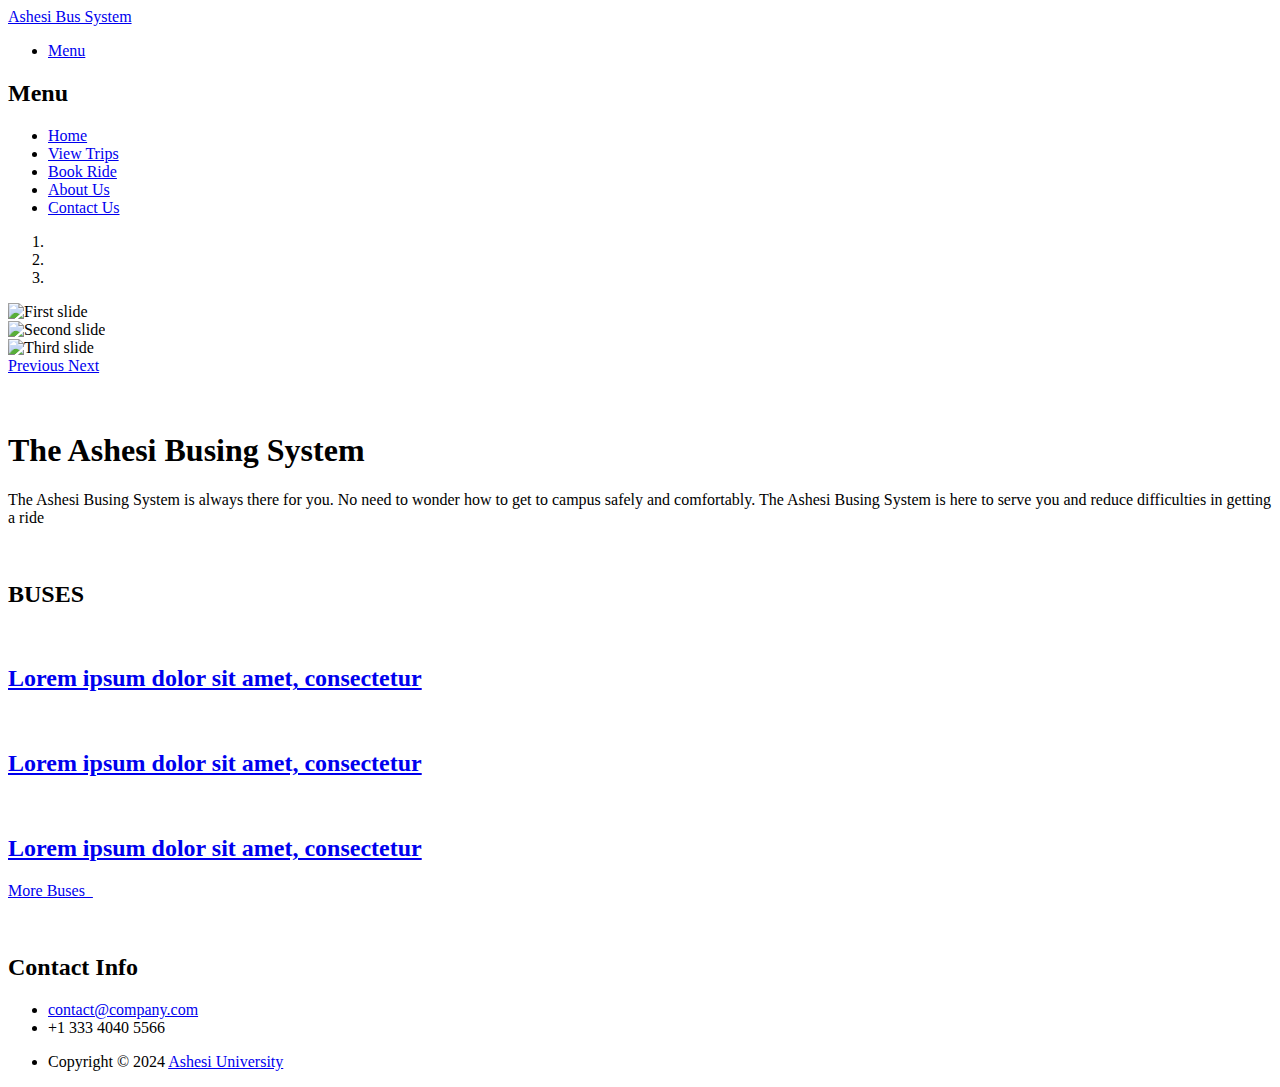
==== index.html @ 3b4fcfeb "" ====
<!DOCTYPE HTML>
<html>
	<head>
		<title>Bus Management</title>
		<meta charset="utf-8"/>
		<meta name="viewport" content="width=device-width, initial-scale=1, user-scalable=no" />
		<link rel="stylesheet" href="assets/bootstrap/css/bootstrap.min.css" />
		<link rel="stylesheet" href="assets/css/main.css" />
		<noscript><link rel="stylesheet" href="assets/css/noscript.css" /></noscript>
	</head>
	<body class="is-preload">
		<!-- Wrapper -->
			<div id="wrapper">

				<!-- Header -->
					<header id="header">
						<div class="inner">

							<!-- Logo -->
								<a href="index.html" class="logo">
									<span class="fa fa-bus"></span> <span class="title">Ashesi Bus System</span>
								</a>

							<!-- Nav -->
								<nav>
									<ul>
										<li><a href="#menu">Menu</a></li>
									</ul>
                                </nav>
						</div>
					</header>

				<!-- Menu -->
					<nav id="menu">
						<h2>Menu</h2>
						<ul>
							<li><a href="index.html" class="active">Home</a></li>
							<li><a href="products.html">View Trips</a></li>
							<li><a href="checkout.html">Book Ride</a></li>
                            <li><a href="about.html">About Us</a></li>
							<li><a href="contact.html">Contact Us</a></li>
						</ul>
					</nav>

				<!-- Main -->
					<div id="main">
						<div id="carouselExampleIndicators" class="carousel slide" data-ride="carousel">
						  <ol class="carousel-indicators">
						    <li data-target="#carouselExampleIndicators" data-slide-to="0" class="active"></li>
						    <li data-target="#carouselExampleIndicators" data-slide-to="1"></li>
						    <li data-target="#carouselExampleIndicators" data-slide-to="2"></li>
						  </ol>
						  <div class="carousel-inner">
						    <div class="carousel-item active">
						      <img class="d-block w-100" src="images/slider-image-1-1920x700.jpg" alt="First slide">
						    </div>
						    <div class="carousel-item">
						      <img class="d-block w-100" src="images/slider-image-2-1920x700.jpg" alt="Second slide">
						    </div>
						    <div class="carousel-item">
						      <img class="d-block w-100" src="images/slider-image-3-1920x700.jpg" alt="Third slide">
						    </div>
						  </div>
						  <a class="carousel-control-prev" href="#carouselExampleIndicators" role="button" data-slide="prev">
						    <span class="carousel-control-prev-icon" aria-hidden="true"></span>
						    <span class="sr-only">Previous</span>
						  </a>
						  <a class="carousel-control-next" href="#carouselExampleIndicators" role="button" data-slide="next">
						    <span class="carousel-control-next-icon" aria-hidden="true"></span>
						    <span class="sr-only">Next</span>
						  </a>
						</div>

						<br>
						<br>

						<div class="inner">
							<!-- About Us -->
							<header id="inner">
								<h1> The Ashesi Busing System</h1>
                                <p>
                                    The Ashesi Busing System is always there for you. No need to wonder how to get to campus safely and comfortably. The Ashesi Busing System is here to serve you and reduce difficulties in getting a ride
                                </p>
							</header>

							<br>

							<h2 class="h2">BUSES</h2>

							<!-- Products -->
							<section class="tiles">
								<article class="style1">
									<span class="image">
										<img src="images/product-1-720x480.jpg" alt="" />
									</span>
									<a href="bus-details.html">
										<h2>Lorem ipsum dolor sit amet, consectetur</h2>
									</a>
								</article>

								<article class="style2">
									<span class="image">
										<img src="images/product-2-720x480.jpg" alt="" />
									</span>
									<a href="bus-details.html">
										<h2>Lorem ipsum dolor sit amet, consectetur</h2>
									</a>
								</article>

                                <article class="style3">
									<span class="image">
										<img src="images/product-2-720x480.jpg" alt="" />
									</span>
									<a href="bus-details.html">
										<h2>Lorem ipsum dolor sit amet, consectetur</h2>
									</a>
								</article>
							</section>

							<p class="text-center"><a href="products.html">More Buses &nbsp;<i class="fa fa-long-arrow-right"></i></a></p>
							<br>


				<!-- Footer -->
					<footer id="footer">
						<div class="inner">
							<section>
								<h2>Contact Info</h2>
								<ul class="alt">
									<li><span class="fa fa-envelope-o"></span> <a href="#">contact@company.com</a></li>
									<li><span class="fa fa-phone"></span> +1 333 4040 5566 </li>
								</ul>
							</section>

							<ul class="copyright">
								<li>Copyright © 2024 <a href="https://ashesi.edu.gh/" target="_blank"> Ashesi University</a></li>	
							</ul>
						</div>
					</footer>
			</div>

		<!-- Scripts -->
			<script src="assets/js/jquery.min.js"></script>
			<script src="assets/bootstrap/js/bootstrap.bundle.min.js"></script>
			<script src="assets/js/jquery.scrolly.min.js"></script>
			<script src="assets/js/jquery.scrollex.min.js"></script>
			<script src="assets/js/main.js"></script>

	</body>
</html>
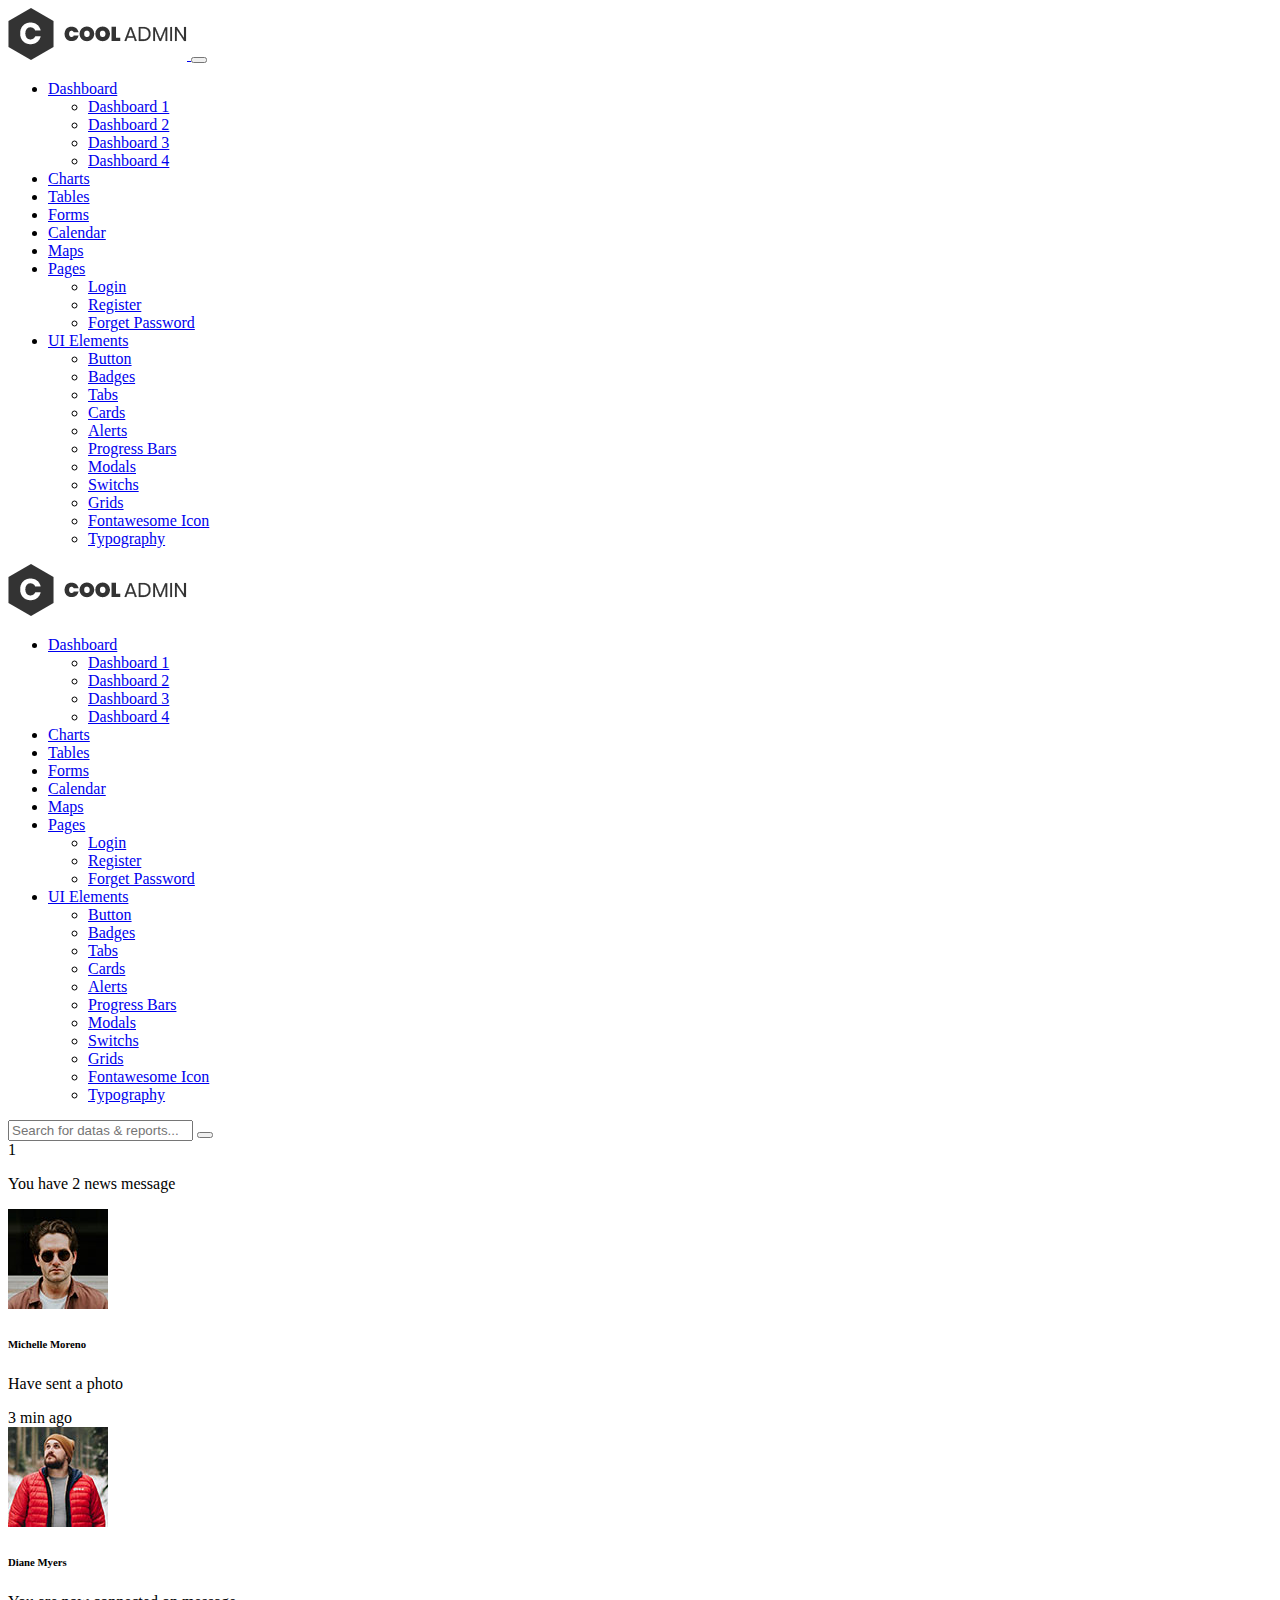
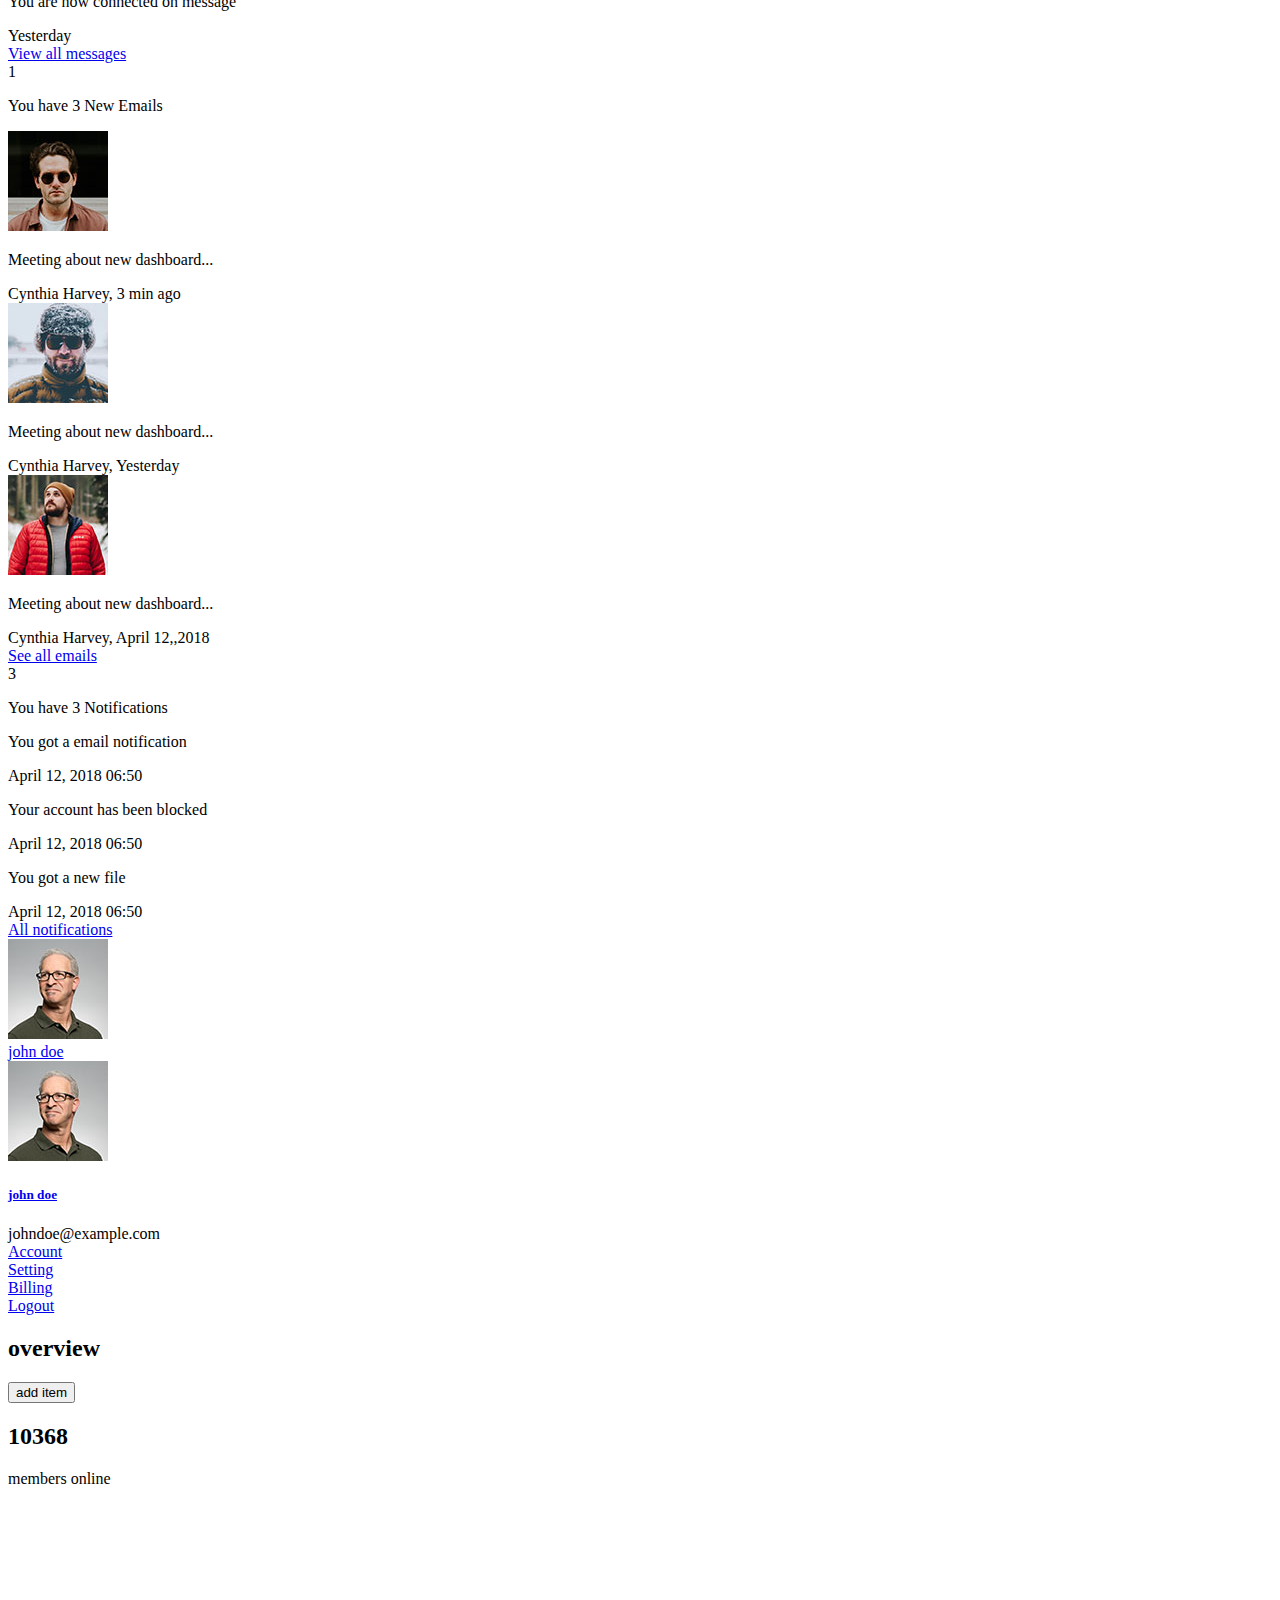
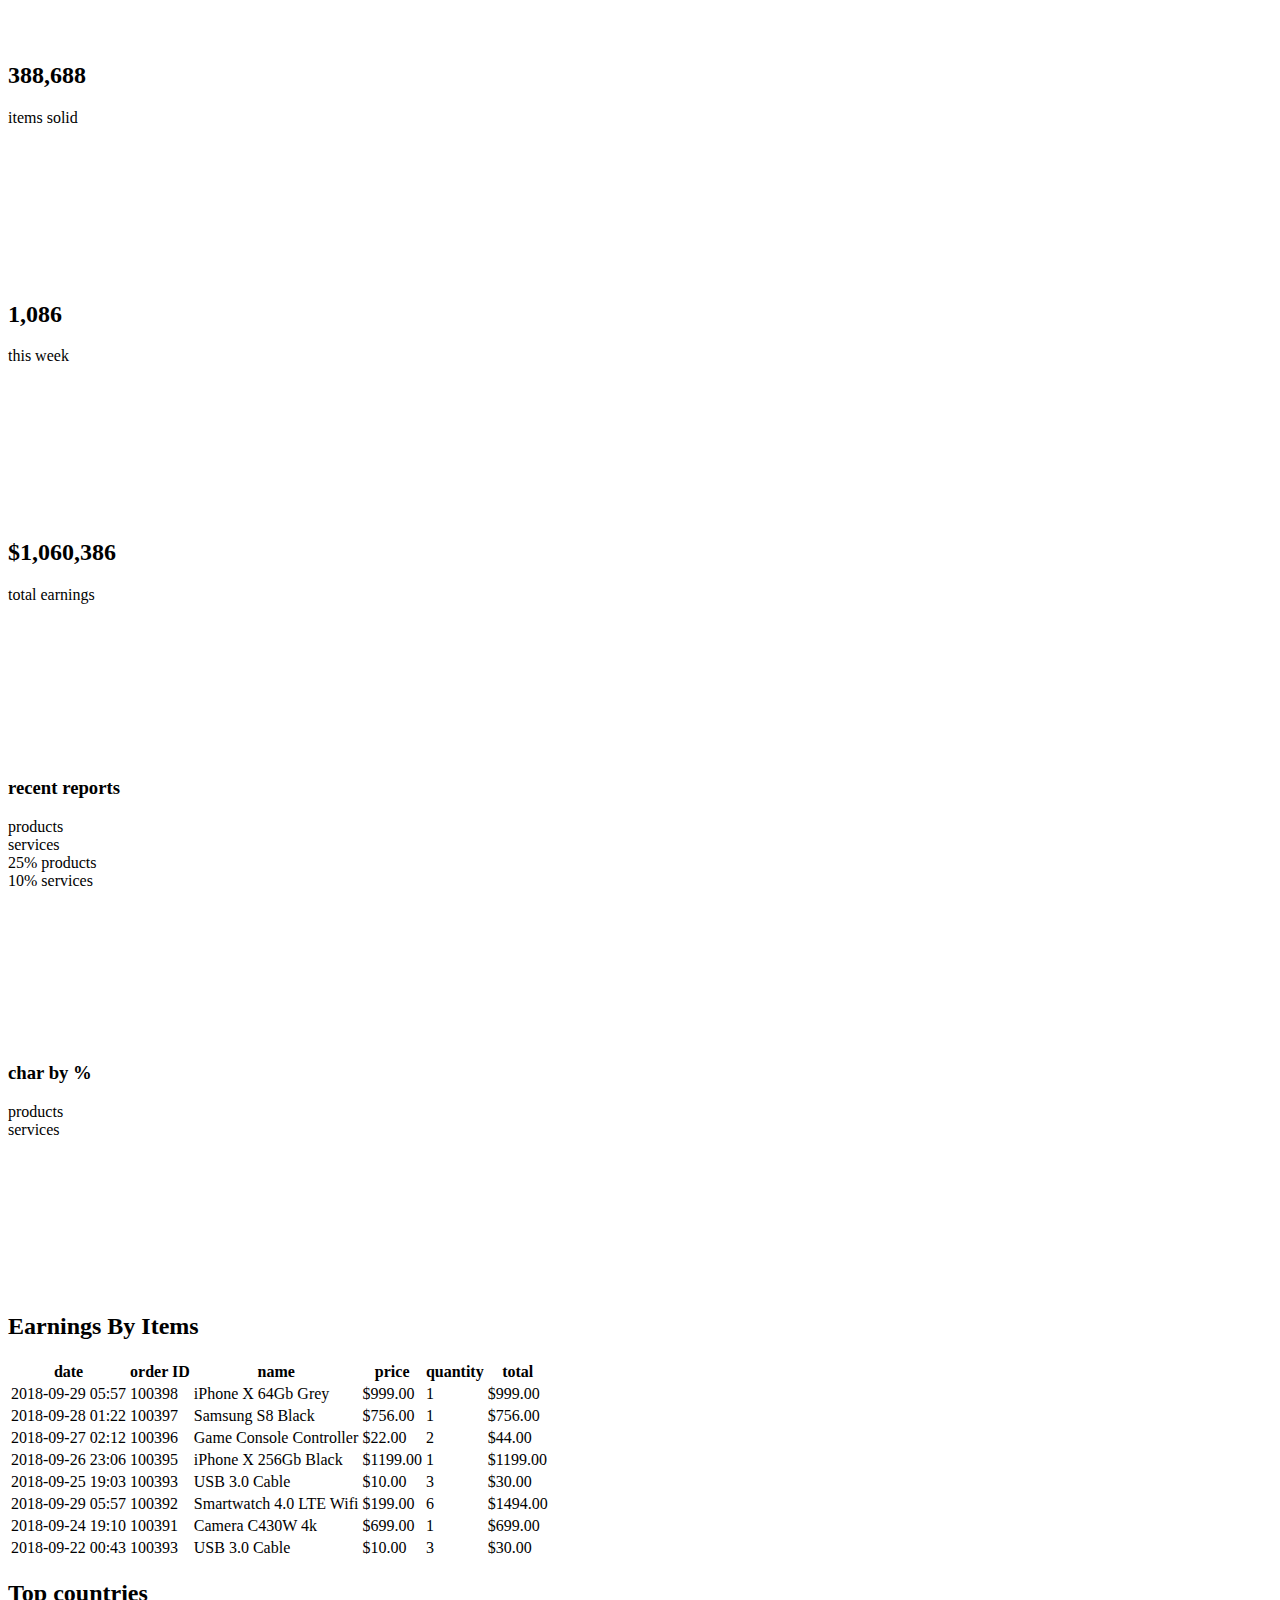
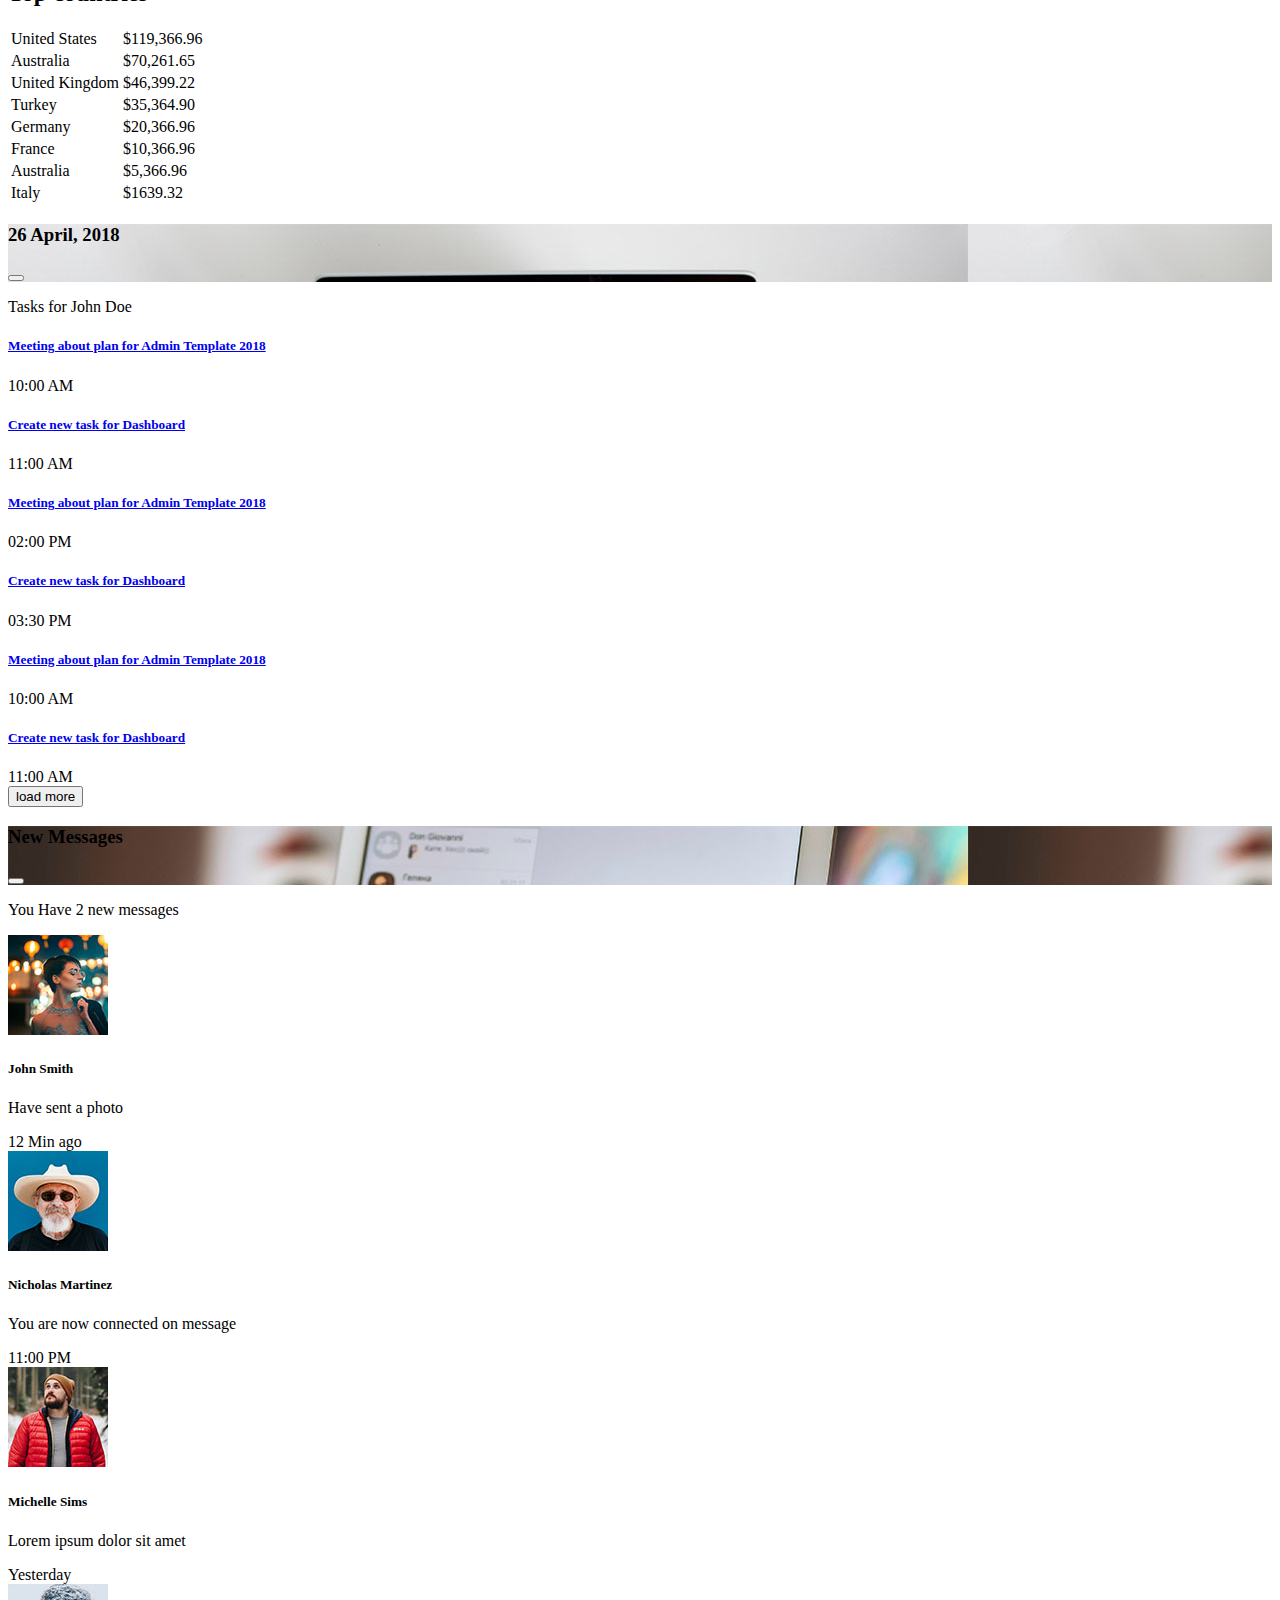
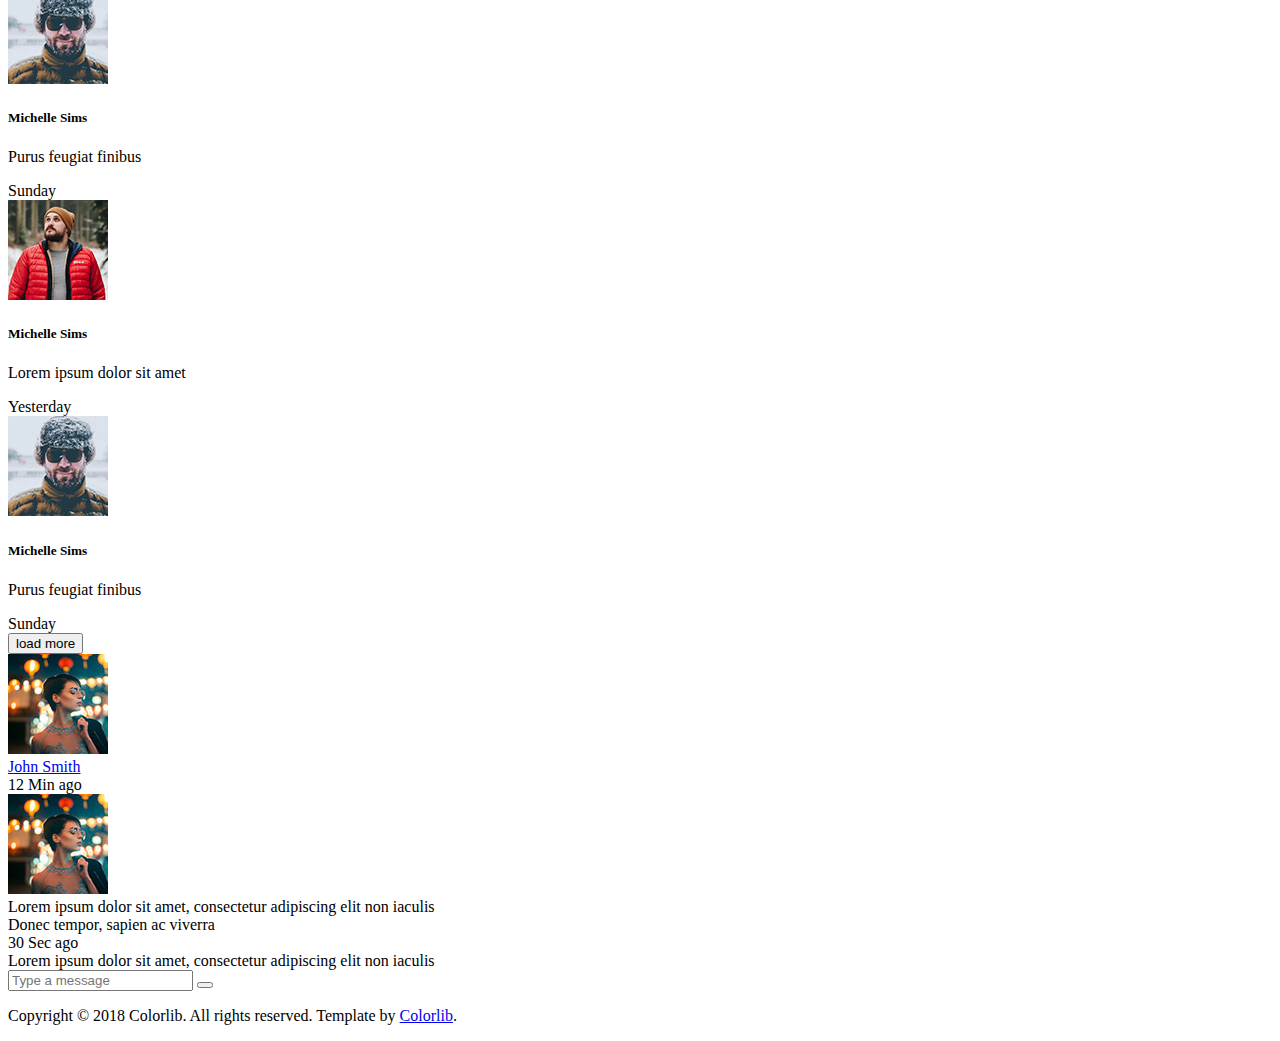
==== commit 779dd9d2: "" ====
--- a/index.html
+++ b/index.html
@@ -1,150 +1,1015 @@
-<!DOCTYPE HTML>
-<html>
-	<head>
-		<title>Bus Management</title>
-		<meta charset="utf-8"/>
-		<meta name="viewport" content="width=device-width, initial-scale=1, user-scalable=no" />
-		<link rel="stylesheet" href="assets/bootstrap/css/bootstrap.min.css" />
-		<link rel="stylesheet" href="assets/css/main.css" />
-		<noscript><link rel="stylesheet" href="assets/css/noscript.css" /></noscript>
-	</head>
-	<body class="is-preload">
-		<!-- Wrapper -->
-			<div id="wrapper">
-
-				<!-- Header -->
-					<header id="header">
-						<div class="inner">
-
-							<!-- Logo -->
-								<a href="index.html" class="logo">
-									<span class="fa fa-bus"></span> <span class="title">Ashesi Bus System</span>
-								</a>
-
-							<!-- Nav -->
-								<nav>
-									<ul>
-										<li><a href="#menu">Menu</a></li>
-									</ul>
-                                </nav>
-						</div>
-					</header>
-
-				<!-- Menu -->
-					<nav id="menu">
-						<h2>Menu</h2>
-						<ul>
-							<li><a href="index.html" class="active">Home</a></li>
-							<li><a href="products.html">View Trips</a></li>
-							<li><a href="checkout.html">Book Ride</a></li>
-                            <li><a href="about.html">About Us</a></li>
-							<li><a href="contact.html">Contact Us</a></li>
-						</ul>
-					</nav>
-
-				<!-- Main -->
-					<div id="main">
-						<div id="carouselExampleIndicators" class="carousel slide" data-ride="carousel">
-						  <ol class="carousel-indicators">
-						    <li data-target="#carouselExampleIndicators" data-slide-to="0" class="active"></li>
-						    <li data-target="#carouselExampleIndicators" data-slide-to="1"></li>
-						    <li data-target="#carouselExampleIndicators" data-slide-to="2"></li>
-						  </ol>
-						  <div class="carousel-inner">
-						    <div class="carousel-item active">
-						      <img class="d-block w-100" src="images/slider-image-1-1920x700.jpg" alt="First slide">
-						    </div>
-						    <div class="carousel-item">
-						      <img class="d-block w-100" src="images/slider-image-2-1920x700.jpg" alt="Second slide">
-						    </div>
-						    <div class="carousel-item">
-						      <img class="d-block w-100" src="images/slider-image-3-1920x700.jpg" alt="Third slide">
-						    </div>
-						  </div>
-						  <a class="carousel-control-prev" href="#carouselExampleIndicators" role="button" data-slide="prev">
-						    <span class="carousel-control-prev-icon" aria-hidden="true"></span>
-						    <span class="sr-only">Previous</span>
-						  </a>
-						  <a class="carousel-control-next" href="#carouselExampleIndicators" role="button" data-slide="next">
-						    <span class="carousel-control-next-icon" aria-hidden="true"></span>
-						    <span class="sr-only">Next</span>
-						  </a>
-						</div>
-
-						<br>
-						<br>
-
-						<div class="inner">
-							<!-- About Us -->
-							<header id="inner">
-								<h1> The Ashesi Busing System</h1>
-                                <p>
-                                    The Ashesi Busing System is always there for you. No need to wonder how to get to campus safely and comfortably. The Ashesi Busing System is here to serve you and reduce difficulties in getting a ride
-                                </p>
-							</header>
-
-							<br>
-
-							<h2 class="h2">BUSES</h2>
-
-							<!-- Products -->
-							<section class="tiles">
-								<article class="style1">
-									<span class="image">
-										<img src="images/product-1-720x480.jpg" alt="" />
-									</span>
-									<a href="bus-details.html">
-										<h2>Lorem ipsum dolor sit amet, consectetur</h2>
-									</a>
-								</article>
-
-								<article class="style2">
-									<span class="image">
-										<img src="images/product-2-720x480.jpg" alt="" />
-									</span>
-									<a href="bus-details.html">
-										<h2>Lorem ipsum dolor sit amet, consectetur</h2>
-									</a>
-								</article>
-
-                                <article class="style3">
-									<span class="image">
-										<img src="images/product-2-720x480.jpg" alt="" />
-									</span>
-									<a href="bus-details.html">
-										<h2>Lorem ipsum dolor sit amet, consectetur</h2>
-									</a>
-								</article>
-							</section>
-
-							<p class="text-center"><a href="products.html">More Buses &nbsp;<i class="fa fa-long-arrow-right"></i></a></p>
-							<br>
-
-
-				<!-- Footer -->
-					<footer id="footer">
-						<div class="inner">
-							<section>
-								<h2>Contact Info</h2>
-								<ul class="alt">
-									<li><span class="fa fa-envelope-o"></span> <a href="#">contact@company.com</a></li>
-									<li><span class="fa fa-phone"></span> +1 333 4040 5566 </li>
-								</ul>
-							</section>
-
-							<ul class="copyright">
-								<li>Copyright © 2024 <a href="https://ashesi.edu.gh/" target="_blank"> Ashesi University</a></li>	
-							</ul>
-						</div>
-					</footer>
-			</div>
-
-		<!-- Scripts -->
-			<script src="assets/js/jquery.min.js"></script>
-			<script src="assets/bootstrap/js/bootstrap.bundle.min.js"></script>
-			<script src="assets/js/jquery.scrolly.min.js"></script>
-			<script src="assets/js/jquery.scrollex.min.js"></script>
-			<script src="assets/js/main.js"></script>
-
-	</body>
-</html>+<!DOCTYPE html>
+<html lang="en">
+
+<head>
+    <!-- Required meta tags-->
+    <meta charset="UTF-8">
+    <meta name="viewport" content="width=device-width, initial-scale=1, shrink-to-fit=no">
+    <meta name="description" content="au theme template">
+    <meta name="author" content="Hau Nguyen">
+    <meta name="keywords" content="au theme template">
+
+    <!-- Title Page-->
+    <title>Dashboard</title>
+
+    <!-- Fontfaces CSS-->
+    <link href="css/font-face.css" rel="stylesheet" media="all">
+    <link href="vendor/font-awesome-4.7/css/font-awesome.min.css" rel="stylesheet" media="all">
+    <link href="vendor/font-awesome-5/css/fontawesome-all.min.css" rel="stylesheet" media="all">
+    <link href="vendor/mdi-font/css/material-design-iconic-font.min.css" rel="stylesheet" media="all">
+
+    <!-- Bootstrap CSS-->
+    <link href="vendor/bootstrap-4.1/bootstrap.min.css" rel="stylesheet" media="all">
+
+    <!-- Vendor CSS-->
+    <link href="vendor/animsition/animsition.min.css" rel="stylesheet" media="all">
+    <link href="vendor/bootstrap-progressbar/bootstrap-progressbar-3.3.4.min.css" rel="stylesheet" media="all">
+    <link href="vendor/wow/animate.css" rel="stylesheet" media="all">
+    <link href="vendor/css-hamburgers/hamburgers.min.css" rel="stylesheet" media="all">
+    <link href="vendor/slick/slick.css" rel="stylesheet" media="all">
+    <link href="vendor/select2/select2.min.css" rel="stylesheet" media="all">
+    <link href="vendor/perfect-scrollbar/perfect-scrollbar.css" rel="stylesheet" media="all">
+
+    <!-- Main CSS-->
+    <link href="css/theme.css" rel="stylesheet" media="all">
+
+</head>
+
+<body class="animsition">
+    <div class="page-wrapper">
+        <!-- HEADER MOBILE-->
+        <header class="header-mobile d-block d-lg-none">
+            <div class="header-mobile__bar">
+                <div class="container-fluid">
+                    <div class="header-mobile-inner">
+                        <a class="logo" href="index.html">
+                            <img src="images/icon/logo.png" alt="CoolAdmin" />
+                        </a>
+                        <button class="hamburger hamburger--slider" type="button">
+                            <span class="hamburger-box">
+                                <span class="hamburger-inner"></span>
+                            </span>
+                        </button>
+                    </div>
+                </div>
+            </div>
+            <nav class="navbar-mobile">
+                <div class="container-fluid">
+                    <ul class="navbar-mobile__list list-unstyled">
+                        <li class="has-sub">
+                            <a class="js-arrow" href="#">
+                                <i class="fas fa-tachometer-alt"></i>Dashboard</a>
+                            <ul class="navbar-mobile-sub__list list-unstyled js-sub-list">
+                                <li>
+                                    <a href="index.html">Dashboard 1</a>
+                                </li>
+                                <li>
+                                    <a href="index2.html">Dashboard 2</a>
+                                </li>
+                                <li>
+                                    <a href="index3.html">Dashboard 3</a>
+                                </li>
+                                <li>
+                                    <a href="index4.html">Dashboard 4</a>
+                                </li>
+                            </ul>
+                        </li>
+                        <li>
+                            <a href="chart.html">
+                                <i class="fas fa-chart-bar"></i>Charts</a>
+                        </li>
+                        <li>
+                            <a href="table.html">
+                                <i class="fas fa-table"></i>Tables</a>
+                        </li>
+                        <li>
+                            <a href="form.html">
+                                <i class="far fa-check-square"></i>Forms</a>
+                        </li>
+                        <li>
+                            <a href="calendar.html">
+                                <i class="fas fa-calendar-alt"></i>Calendar</a>
+                        </li>
+                        <li>
+                            <a href="map.html">
+                                <i class="fas fa-map-marker-alt"></i>Maps</a>
+                        </li>
+                        <li class="has-sub">
+                            <a class="js-arrow" href="#">
+                                <i class="fas fa-copy"></i>Pages</a>
+                            <ul class="navbar-mobile-sub__list list-unstyled js-sub-list">
+                                <li>
+                                    <a href="login.html">Login</a>
+                                </li>
+                                <li>
+                                    <a href="register.html">Register</a>
+                                </li>
+                                <li>
+                                    <a href="forget-pass.html">Forget Password</a>
+                                </li>
+                            </ul>
+                        </li>
+                        <li class="has-sub">
+                            <a class="js-arrow" href="#">
+                                <i class="fas fa-desktop"></i>UI Elements</a>
+                            <ul class="navbar-mobile-sub__list list-unstyled js-sub-list">
+                                <li>
+                                    <a href="button.html">Button</a>
+                                </li>
+                                <li>
+                                    <a href="badge.html">Badges</a>
+                                </li>
+                                <li>
+                                    <a href="tab.html">Tabs</a>
+                                </li>
+                                <li>
+                                    <a href="card.html">Cards</a>
+                                </li>
+                                <li>
+                                    <a href="alert.html">Alerts</a>
+                                </li>
+                                <li>
+                                    <a href="progress-bar.html">Progress Bars</a>
+                                </li>
+                                <li>
+                                    <a href="modal.html">Modals</a>
+                                </li>
+                                <li>
+                                    <a href="switch.html">Switchs</a>
+                                </li>
+                                <li>
+                                    <a href="grid.html">Grids</a>
+                                </li>
+                                <li>
+                                    <a href="fontawesome.html">Fontawesome Icon</a>
+                                </li>
+                                <li>
+                                    <a href="typo.html">Typography</a>
+                                </li>
+                            </ul>
+                        </li>
+                    </ul>
+                </div>
+            </nav>
+        </header>
+        <!-- END HEADER MOBILE-->
+
+        <!-- MENU SIDEBAR-->
+        <aside class="menu-sidebar d-none d-lg-block">
+            <div class="logo">
+                <a href="#">
+                    <img src="images/icon/logo.png" alt="Cool Admin" />
+                </a>
+            </div>
+            <div class="menu-sidebar__content js-scrollbar1">
+                <nav class="navbar-sidebar">
+                    <ul class="list-unstyled navbar__list">
+                        <li class="active has-sub">
+                            <a class="js-arrow" href="#">
+                                <i class="fas fa-tachometer-alt"></i>Dashboard</a>
+                            <ul class="list-unstyled navbar__sub-list js-sub-list">
+                                <li>
+                                    <a href="index.html">Dashboard 1</a>
+                                </li>
+                                <li>
+                                    <a href="index2.html">Dashboard 2</a>
+                                </li>
+                                <li>
+                                    <a href="index3.html">Dashboard 3</a>
+                                </li>
+                                <li>
+                                    <a href="index4.html">Dashboard 4</a>
+                                </li>
+                            </ul>
+                        </li>
+                        <li>
+                            <a href="chart.html">
+                                <i class="fas fa-chart-bar"></i>Charts</a>
+                        </li>
+                        <li>
+                            <a href="table.html">
+                                <i class="fas fa-table"></i>Tables</a>
+                        </li>
+                        <li>
+                            <a href="form.html">
+                                <i class="far fa-check-square"></i>Forms</a>
+                        </li>
+                        <li>
+                            <a href="calendar.html">
+                                <i class="fas fa-calendar-alt"></i>Calendar</a>
+                        </li>
+                        <li>
+                            <a href="map.html">
+                                <i class="fas fa-map-marker-alt"></i>Maps</a>
+                        </li>
+                        <li class="has-sub">
+                            <a class="js-arrow" href="#">
+                                <i class="fas fa-copy"></i>Pages</a>
+                            <ul class="list-unstyled navbar__sub-list js-sub-list">
+                                <li>
+                                    <a href="login.html">Login</a>
+                                </li>
+                                <li>
+                                    <a href="register.html">Register</a>
+                                </li>
+                                <li>
+                                    <a href="forget-pass.html">Forget Password</a>
+                                </li>
+                            </ul>
+                        </li>
+                        <li class="has-sub">
+                            <a class="js-arrow" href="#">
+                                <i class="fas fa-desktop"></i>UI Elements</a>
+                            <ul class="list-unstyled navbar__sub-list js-sub-list">
+                                <li>
+                                    <a href="button.html">Button</a>
+                                </li>
+                                <li>
+                                    <a href="badge.html">Badges</a>
+                                </li>
+                                <li>
+                                    <a href="tab.html">Tabs</a>
+                                </li>
+                                <li>
+                                    <a href="card.html">Cards</a>
+                                </li>
+                                <li>
+                                    <a href="alert.html">Alerts</a>
+                                </li>
+                                <li>
+                                    <a href="progress-bar.html">Progress Bars</a>
+                                </li>
+                                <li>
+                                    <a href="modal.html">Modals</a>
+                                </li>
+                                <li>
+                                    <a href="switch.html">Switchs</a>
+                                </li>
+                                <li>
+                                    <a href="grid.html">Grids</a>
+                                </li>
+                                <li>
+                                    <a href="fontawesome.html">Fontawesome Icon</a>
+                                </li>
+                                <li>
+                                    <a href="typo.html">Typography</a>
+                                </li>
+                            </ul>
+                        </li>
+                    </ul>
+                </nav>
+            </div>
+        </aside>
+        <!-- END MENU SIDEBAR-->
+
+        <!-- PAGE CONTAINER-->
+        <div class="page-container">
+            <!-- HEADER DESKTOP-->
+            <header class="header-desktop">
+                <div class="section__content section__content--p30">
+                    <div class="container-fluid">
+                        <div class="header-wrap">
+                            <form class="form-header" action="" method="POST">
+                                <input class="au-input au-input--xl" type="text" name="search" placeholder="Search for datas &amp; reports..." />
+                                <button class="au-btn--submit" type="submit">
+                                    <i class="zmdi zmdi-search"></i>
+                                </button>
+                            </form>
+                            <div class="header-button">
+                                <div class="noti-wrap">
+                                    <div class="noti__item js-item-menu">
+                                        <i class="zmdi zmdi-comment-more"></i>
+                                        <span class="quantity">1</span>
+                                        <div class="mess-dropdown js-dropdown">
+                                            <div class="mess__title">
+                                                <p>You have 2 news message</p>
+                                            </div>
+                                            <div class="mess__item">
+                                                <div class="image img-cir img-40">
+                                                    <img src="images/icon/avatar-06.jpg" alt="Michelle Moreno" />
+                                                </div>
+                                                <div class="content">
+                                                    <h6>Michelle Moreno</h6>
+                                                    <p>Have sent a photo</p>
+                                                    <span class="time">3 min ago</span>
+                                                </div>
+                                            </div>
+                                            <div class="mess__item">
+                                                <div class="image img-cir img-40">
+                                                    <img src="images/icon/avatar-04.jpg" alt="Diane Myers" />
+                                                </div>
+                                                <div class="content">
+                                                    <h6>Diane Myers</h6>
+                                                    <p>You are now connected on message</p>
+                                                    <span class="time">Yesterday</span>
+                                                </div>
+                                            </div>
+                                            <div class="mess__footer">
+                                                <a href="#">View all messages</a>
+                                            </div>
+                                        </div>
+                                    </div>
+                                    <div class="noti__item js-item-menu">
+                                        <i class="zmdi zmdi-email"></i>
+                                        <span class="quantity">1</span>
+                                        <div class="email-dropdown js-dropdown">
+                                            <div class="email__title">
+                                                <p>You have 3 New Emails</p>
+                                            </div>
+                                            <div class="email__item">
+                                                <div class="image img-cir img-40">
+                                                    <img src="images/icon/avatar-06.jpg" alt="Cynthia Harvey" />
+                                                </div>
+                                                <div class="content">
+                                                    <p>Meeting about new dashboard...</p>
+                                                    <span>Cynthia Harvey, 3 min ago</span>
+                                                </div>
+                                            </div>
+                                            <div class="email__item">
+                                                <div class="image img-cir img-40">
+                                                    <img src="images/icon/avatar-05.jpg" alt="Cynthia Harvey" />
+                                                </div>
+                                                <div class="content">
+                                                    <p>Meeting about new dashboard...</p>
+                                                    <span>Cynthia Harvey, Yesterday</span>
+                                                </div>
+                                            </div>
+                                            <div class="email__item">
+                                                <div class="image img-cir img-40">
+                                                    <img src="images/icon/avatar-04.jpg" alt="Cynthia Harvey" />
+                                                </div>
+                                                <div class="content">
+                                                    <p>Meeting about new dashboard...</p>
+                                                    <span>Cynthia Harvey, April 12,,2018</span>
+                                                </div>
+                                            </div>
+                                            <div class="email__footer">
+                                                <a href="#">See all emails</a>
+                                            </div>
+                                        </div>
+                                    </div>
+                                    <div class="noti__item js-item-menu">
+                                        <i class="zmdi zmdi-notifications"></i>
+                                        <span class="quantity">3</span>
+                                        <div class="notifi-dropdown js-dropdown">
+                                            <div class="notifi__title">
+                                                <p>You have 3 Notifications</p>
+                                            </div>
+                                            <div class="notifi__item">
+                                                <div class="bg-c1 img-cir img-40">
+                                                    <i class="zmdi zmdi-email-open"></i>
+                                                </div>
+                                                <div class="content">
+                                                    <p>You got a email notification</p>
+                                                    <span class="date">April 12, 2018 06:50</span>
+                                                </div>
+                                            </div>
+                                            <div class="notifi__item">
+                                                <div class="bg-c2 img-cir img-40">
+                                                    <i class="zmdi zmdi-account-box"></i>
+                                                </div>
+                                                <div class="content">
+                                                    <p>Your account has been blocked</p>
+                                                    <span class="date">April 12, 2018 06:50</span>
+                                                </div>
+                                            </div>
+                                            <div class="notifi__item">
+                                                <div class="bg-c3 img-cir img-40">
+                                                    <i class="zmdi zmdi-file-text"></i>
+                                                </div>
+                                                <div class="content">
+                                                    <p>You got a new file</p>
+                                                    <span class="date">April 12, 2018 06:50</span>
+                                                </div>
+                                            </div>
+                                            <div class="notifi__footer">
+                                                <a href="#">All notifications</a>
+                                            </div>
+                                        </div>
+                                    </div>
+                                </div>
+                                <div class="account-wrap">
+                                    <div class="account-item clearfix js-item-menu">
+                                        <div class="image">
+                                            <img src="images/icon/avatar-01.jpg" alt="John Doe" />
+                                        </div>
+                                        <div class="content">
+                                            <a class="js-acc-btn" href="#">john doe</a>
+                                        </div>
+                                        <div class="account-dropdown js-dropdown">
+                                            <div class="info clearfix">
+                                                <div class="image">
+                                                    <a href="#">
+                                                        <img src="images/icon/avatar-01.jpg" alt="John Doe" />
+                                                    </a>
+                                                </div>
+                                                <div class="content">
+                                                    <h5 class="name">
+                                                        <a href="#">john doe</a>
+                                                    </h5>
+                                                    <span class="email">johndoe@example.com</span>
+                                                </div>
+                                            </div>
+                                            <div class="account-dropdown__body">
+                                                <div class="account-dropdown__item">
+                                                    <a href="#">
+                                                        <i class="zmdi zmdi-account"></i>Account</a>
+                                                </div>
+                                                <div class="account-dropdown__item">
+                                                    <a href="#">
+                                                        <i class="zmdi zmdi-settings"></i>Setting</a>
+                                                </div>
+                                                <div class="account-dropdown__item">
+                                                    <a href="#">
+                                                        <i class="zmdi zmdi-money-box"></i>Billing</a>
+                                                </div>
+                                            </div>
+                                            <div class="account-dropdown__footer">
+                                                <a href="#">
+                                                    <i class="zmdi zmdi-power"></i>Logout</a>
+                                            </div>
+                                        </div>
+                                    </div>
+                                </div>
+                            </div>
+                        </div>
+                    </div>
+                </div>
+            </header>
+            <!-- HEADER DESKTOP-->
+
+            <!-- MAIN CONTENT-->
+            <div class="main-content">
+                <div class="section__content section__content--p30">
+                    <div class="container-fluid">
+                        <div class="row">
+                            <div class="col-md-12">
+                                <div class="overview-wrap">
+                                    <h2 class="title-1">overview</h2>
+                                    <button class="au-btn au-btn-icon au-btn--blue">
+                                        <i class="zmdi zmdi-plus"></i>add item</button>
+                                </div>
+                            </div>
+                        </div>
+                        <div class="row m-t-25">
+                            <div class="col-sm-6 col-lg-3">
+                                <div class="overview-item overview-item--c1">
+                                    <div class="overview__inner">
+                                        <div class="overview-box clearfix">
+                                            <div class="icon">
+                                                <i class="zmdi zmdi-account-o"></i>
+                                            </div>
+                                            <div class="text">
+                                                <h2>10368</h2>
+                                                <span>members online</span>
+                                            </div>
+                                        </div>
+                                        <div class="overview-chart">
+                                            <canvas id="widgetChart1"></canvas>
+                                        </div>
+                                    </div>
+                                </div>
+                            </div>
+                            <div class="col-sm-6 col-lg-3">
+                                <div class="overview-item overview-item--c2">
+                                    <div class="overview__inner">
+                                        <div class="overview-box clearfix">
+                                            <div class="icon">
+                                                <i class="zmdi zmdi-shopping-cart"></i>
+                                            </div>
+                                            <div class="text">
+                                                <h2>388,688</h2>
+                                                <span>items solid</span>
+                                            </div>
+                                        </div>
+                                        <div class="overview-chart">
+                                            <canvas id="widgetChart2"></canvas>
+                                        </div>
+                                    </div>
+                                </div>
+                            </div>
+                            <div class="col-sm-6 col-lg-3">
+                                <div class="overview-item overview-item--c3">
+                                    <div class="overview__inner">
+                                        <div class="overview-box clearfix">
+                                            <div class="icon">
+                                                <i class="zmdi zmdi-calendar-note"></i>
+                                            </div>
+                                            <div class="text">
+                                                <h2>1,086</h2>
+                                                <span>this week</span>
+                                            </div>
+                                        </div>
+                                        <div class="overview-chart">
+                                            <canvas id="widgetChart3"></canvas>
+                                        </div>
+                                    </div>
+                                </div>
+                            </div>
+                            <div class="col-sm-6 col-lg-3">
+                                <div class="overview-item overview-item--c4">
+                                    <div class="overview__inner">
+                                        <div class="overview-box clearfix">
+                                            <div class="icon">
+                                                <i class="zmdi zmdi-money"></i>
+                                            </div>
+                                            <div class="text">
+                                                <h2>$1,060,386</h2>
+                                                <span>total earnings</span>
+                                            </div>
+                                        </div>
+                                        <div class="overview-chart">
+                                            <canvas id="widgetChart4"></canvas>
+                                        </div>
+                                    </div>
+                                </div>
+                            </div>
+                        </div>
+                        <div class="row">
+                            <div class="col-lg-6">
+                                <div class="au-card recent-report">
+                                    <div class="au-card-inner">
+                                        <h3 class="title-2">recent reports</h3>
+                                        <div class="chart-info">
+                                            <div class="chart-info__left">
+                                                <div class="chart-note">
+                                                    <span class="dot dot--blue"></span>
+                                                    <span>products</span>
+                                                </div>
+                                                <div class="chart-note mr-0">
+                                                    <span class="dot dot--green"></span>
+                                                    <span>services</span>
+                                                </div>
+                                            </div>
+                                            <div class="chart-info__right">
+                                                <div class="chart-statis">
+                                                    <span class="index incre">
+                                                        <i class="zmdi zmdi-long-arrow-up"></i>25%</span>
+                                                    <span class="label">products</span>
+                                                </div>
+                                                <div class="chart-statis mr-0">
+                                                    <span class="index decre">
+                                                        <i class="zmdi zmdi-long-arrow-down"></i>10%</span>
+                                                    <span class="label">services</span>
+                                                </div>
+                                            </div>
+                                        </div>
+                                        <div class="recent-report__chart">
+                                            <canvas id="recent-rep-chart"></canvas>
+                                        </div>
+                                    </div>
+                                </div>
+                            </div>
+                            <div class="col-lg-6">
+                                <div class="au-card chart-percent-card">
+                                    <div class="au-card-inner">
+                                        <h3 class="title-2 tm-b-5">char by %</h3>
+                                        <div class="row no-gutters">
+                                            <div class="col-xl-6">
+                                                <div class="chart-note-wrap">
+                                                    <div class="chart-note mr-0 d-block">
+                                                        <span class="dot dot--blue"></span>
+                                                        <span>products</span>
+                                                    </div>
+                                                    <div class="chart-note mr-0 d-block">
+                                                        <span class="dot dot--red"></span>
+                                                        <span>services</span>
+                                                    </div>
+                                                </div>
+                                            </div>
+                                            <div class="col-xl-6">
+                                                <div class="percent-chart">
+                                                    <canvas id="percent-chart"></canvas>
+                                                </div>
+                                            </div>
+                                        </div>
+                                    </div>
+                                </div>
+                            </div>
+                        </div>
+                        <div class="row">
+                            <div class="col-lg-9">
+                                <h2 class="title-1 m-b-25">Earnings By Items</h2>
+                                <div class="table-responsive table--no-card m-b-40">
+                                    <table class="table table-borderless table-striped table-earning">
+                                        <thead>
+                                            <tr>
+                                                <th>date</th>
+                                                <th>order ID</th>
+                                                <th>name</th>
+                                                <th class="text-right">price</th>
+                                                <th class="text-right">quantity</th>
+                                                <th class="text-right">total</th>
+                                            </tr>
+                                        </thead>
+                                        <tbody>
+                                            <tr>
+                                                <td>2018-09-29 05:57</td>
+                                                <td>100398</td>
+                                                <td>iPhone X 64Gb Grey</td>
+                                                <td class="text-right">$999.00</td>
+                                                <td class="text-right">1</td>
+                                                <td class="text-right">$999.00</td>
+                                            </tr>
+                                            <tr>
+                                                <td>2018-09-28 01:22</td>
+                                                <td>100397</td>
+                                                <td>Samsung S8 Black</td>
+                                                <td class="text-right">$756.00</td>
+                                                <td class="text-right">1</td>
+                                                <td class="text-right">$756.00</td>
+                                            </tr>
+                                            <tr>
+                                                <td>2018-09-27 02:12</td>
+                                                <td>100396</td>
+                                                <td>Game Console Controller</td>
+                                                <td class="text-right">$22.00</td>
+                                                <td class="text-right">2</td>
+                                                <td class="text-right">$44.00</td>
+                                            </tr>
+                                            <tr>
+                                                <td>2018-09-26 23:06</td>
+                                                <td>100395</td>
+                                                <td>iPhone X 256Gb Black</td>
+                                                <td class="text-right">$1199.00</td>
+                                                <td class="text-right">1</td>
+                                                <td class="text-right">$1199.00</td>
+                                            </tr>
+                                            <tr>
+                                                <td>2018-09-25 19:03</td>
+                                                <td>100393</td>
+                                                <td>USB 3.0 Cable</td>
+                                                <td class="text-right">$10.00</td>
+                                                <td class="text-right">3</td>
+                                                <td class="text-right">$30.00</td>
+                                            </tr>
+                                            <tr>
+                                                <td>2018-09-29 05:57</td>
+                                                <td>100392</td>
+                                                <td>Smartwatch 4.0 LTE Wifi</td>
+                                                <td class="text-right">$199.00</td>
+                                                <td class="text-right">6</td>
+                                                <td class="text-right">$1494.00</td>
+                                            </tr>
+                                            <tr>
+                                                <td>2018-09-24 19:10</td>
+                                                <td>100391</td>
+                                                <td>Camera C430W 4k</td>
+                                                <td class="text-right">$699.00</td>
+                                                <td class="text-right">1</td>
+                                                <td class="text-right">$699.00</td>
+                                            </tr>
+                                            <tr>
+                                                <td>2018-09-22 00:43</td>
+                                                <td>100393</td>
+                                                <td>USB 3.0 Cable</td>
+                                                <td class="text-right">$10.00</td>
+                                                <td class="text-right">3</td>
+                                                <td class="text-right">$30.00</td>
+                                            </tr>
+                                        </tbody>
+                                    </table>
+                                </div>
+                            </div>
+                            <div class="col-lg-3">
+                                <h2 class="title-1 m-b-25">Top countries</h2>
+                                <div class="au-card au-card--bg-blue au-card-top-countries m-b-40">
+                                    <div class="au-card-inner">
+                                        <div class="table-responsive">
+                                            <table class="table table-top-countries">
+                                                <tbody>
+                                                    <tr>
+                                                        <td>United States</td>
+                                                        <td class="text-right">$119,366.96</td>
+                                                    </tr>
+                                                    <tr>
+                                                        <td>Australia</td>
+                                                        <td class="text-right">$70,261.65</td>
+                                                    </tr>
+                                                    <tr>
+                                                        <td>United Kingdom</td>
+                                                        <td class="text-right">$46,399.22</td>
+                                                    </tr>
+                                                    <tr>
+                                                        <td>Turkey</td>
+                                                        <td class="text-right">$35,364.90</td>
+                                                    </tr>
+                                                    <tr>
+                                                        <td>Germany</td>
+                                                        <td class="text-right">$20,366.96</td>
+                                                    </tr>
+                                                    <tr>
+                                                        <td>France</td>
+                                                        <td class="text-right">$10,366.96</td>
+                                                    </tr>
+                                                    <tr>
+                                                        <td>Australia</td>
+                                                        <td class="text-right">$5,366.96</td>
+                                                    </tr>
+                                                    <tr>
+                                                        <td>Italy</td>
+                                                        <td class="text-right">$1639.32</td>
+                                                    </tr>
+                                                </tbody>
+                                            </table>
+                                        </div>
+                                    </div>
+                                </div>
+                            </div>
+                        </div>
+                        <div class="row">
+                            <div class="col-lg-6">
+                                <div class="au-card au-card--no-shadow au-card--no-pad m-b-40">
+                                    <div class="au-card-title" style="background-image:url('images/bg-title-01.jpg');">
+                                        <div class="bg-overlay bg-overlay--blue"></div>
+                                        <h3>
+                                            <i class="zmdi zmdi-account-calendar"></i>26 April, 2018</h3>
+                                        <button class="au-btn-plus">
+                                            <i class="zmdi zmdi-plus"></i>
+                                        </button>
+                                    </div>
+                                    <div class="au-task js-list-load">
+                                        <div class="au-task__title">
+                                            <p>Tasks for John Doe</p>
+                                        </div>
+                                        <div class="au-task-list js-scrollbar3">
+                                            <div class="au-task__item au-task__item--danger">
+                                                <div class="au-task__item-inner">
+                                                    <h5 class="task">
+                                                        <a href="#">Meeting about plan for Admin Template 2018</a>
+                                                    </h5>
+                                                    <span class="time">10:00 AM</span>
+                                                </div>
+                                            </div>
+                                            <div class="au-task__item au-task__item--warning">
+                                                <div class="au-task__item-inner">
+                                                    <h5 class="task">
+                                                        <a href="#">Create new task for Dashboard</a>
+                                                    </h5>
+                                                    <span class="time">11:00 AM</span>
+                                                </div>
+                                            </div>
+                                            <div class="au-task__item au-task__item--primary">
+                                                <div class="au-task__item-inner">
+                                                    <h5 class="task">
+                                                        <a href="#">Meeting about plan for Admin Template 2018</a>
+                                                    </h5>
+                                                    <span class="time">02:00 PM</span>
+                                                </div>
+                                            </div>
+                                            <div class="au-task__item au-task__item--success">
+                                                <div class="au-task__item-inner">
+                                                    <h5 class="task">
+                                                        <a href="#">Create new task for Dashboard</a>
+                                                    </h5>
+                                                    <span class="time">03:30 PM</span>
+                                                </div>
+                                            </div>
+                                            <div class="au-task__item au-task__item--danger js-load-item">
+                                                <div class="au-task__item-inner">
+                                                    <h5 class="task">
+                                                        <a href="#">Meeting about plan for Admin Template 2018</a>
+                                                    </h5>
+                                                    <span class="time">10:00 AM</span>
+                                                </div>
+                                            </div>
+                                            <div class="au-task__item au-task__item--warning js-load-item">
+                                                <div class="au-task__item-inner">
+                                                    <h5 class="task">
+                                                        <a href="#">Create new task for Dashboard</a>
+                                                    </h5>
+                                                    <span class="time">11:00 AM</span>
+                                                </div>
+                                            </div>
+                                        </div>
+                                        <div class="au-task__footer">
+                                            <button class="au-btn au-btn-load js-load-btn">load more</button>
+                                        </div>
+                                    </div>
+                                </div>
+                            </div>
+                            <div class="col-lg-6">
+                                <div class="au-card au-card--no-shadow au-card--no-pad m-b-40">
+                                    <div class="au-card-title" style="background-image:url('images/bg-title-02.jpg');">
+                                        <div class="bg-overlay bg-overlay--blue"></div>
+                                        <h3>
+                                            <i class="zmdi zmdi-comment-text"></i>New Messages</h3>
+                                        <button class="au-btn-plus">
+                                            <i class="zmdi zmdi-plus"></i>
+                                        </button>
+                                    </div>
+                                    <div class="au-inbox-wrap js-inbox-wrap">
+                                        <div class="au-message js-list-load">
+                                            <div class="au-message__noti">
+                                                <p>You Have
+                                                    <span>2</span>
+
+                                                    new messages
+                                                </p>
+                                            </div>
+                                            <div class="au-message-list">
+                                                <div class="au-message__item unread">
+                                                    <div class="au-message__item-inner">
+                                                        <div class="au-message__item-text">
+                                                            <div class="avatar-wrap">
+                                                                <div class="avatar">
+                                                                    <img src="images/icon/avatar-02.jpg" alt="John Smith">
+                                                                </div>
+                                                            </div>
+                                                            <div class="text">
+                                                                <h5 class="name">John Smith</h5>
+                                                                <p>Have sent a photo</p>
+                                                            </div>
+                                                        </div>
+                                                        <div class="au-message__item-time">
+                                                            <span>12 Min ago</span>
+                                                        </div>
+                                                    </div>
+                                                </div>
+                                                <div class="au-message__item unread">
+                                                    <div class="au-message__item-inner">
+                                                        <div class="au-message__item-text">
+                                                            <div class="avatar-wrap online">
+                                                                <div class="avatar">
+                                                                    <img src="images/icon/avatar-03.jpg" alt="Nicholas Martinez">
+                                                                </div>
+                                                            </div>
+                                                            <div class="text">
+                                                                <h5 class="name">Nicholas Martinez</h5>
+                                                                <p>You are now connected on message</p>
+                                                            </div>
+                                                        </div>
+                                                        <div class="au-message__item-time">
+                                                            <span>11:00 PM</span>
+                                                        </div>
+                                                    </div>
+                                                </div>
+                                                <div class="au-message__item">
+                                                    <div class="au-message__item-inner">
+                                                        <div class="au-message__item-text">
+                                                            <div class="avatar-wrap online">
+                                                                <div class="avatar">
+                                                                    <img src="images/icon/avatar-04.jpg" alt="Michelle Sims">
+                                                                </div>
+                                                            </div>
+                                                            <div class="text">
+                                                                <h5 class="name">Michelle Sims</h5>
+                                                                <p>Lorem ipsum dolor sit amet</p>
+                                                            </div>
+                                                        </div>
+                                                        <div class="au-message__item-time">
+                                                            <span>Yesterday</span>
+                                                        </div>
+                                                    </div>
+                                                </div>
+                                                <div class="au-message__item">
+                                                    <div class="au-message__item-inner">
+                                                        <div class="au-message__item-text">
+                                                            <div class="avatar-wrap">
+                                                                <div class="avatar">
+                                                                    <img src="images/icon/avatar-05.jpg" alt="Michelle Sims">
+                                                                </div>
+                                                            </div>
+                                                            <div class="text">
+                                                                <h5 class="name">Michelle Sims</h5>
+                                                                <p>Purus feugiat finibus</p>
+                                                            </div>
+                                                        </div>
+                                                        <div class="au-message__item-time">
+                                                            <span>Sunday</span>
+                                                        </div>
+                                                    </div>
+                                                </div>
+                                                <div class="au-message__item js-load-item">
+                                                    <div class="au-message__item-inner">
+                                                        <div class="au-message__item-text">
+                                                            <div class="avatar-wrap online">
+                                                                <div class="avatar">
+                                                                    <img src="images/icon/avatar-04.jpg" alt="Michelle Sims">
+                                                                </div>
+                                                            </div>
+                                                            <div class="text">
+                                                                <h5 class="name">Michelle Sims</h5>
+                                                                <p>Lorem ipsum dolor sit amet</p>
+                                                            </div>
+                                                        </div>
+                                                        <div class="au-message__item-time">
+                                                            <span>Yesterday</span>
+                                                        </div>
+                                                    </div>
+                                                </div>
+                                                <div class="au-message__item js-load-item">
+                                                    <div class="au-message__item-inner">
+                                                        <div class="au-message__item-text">
+                                                            <div class="avatar-wrap">
+                                                                <div class="avatar">
+                                                                    <img src="images/icon/avatar-05.jpg" alt="Michelle Sims">
+                                                                </div>
+                                                            </div>
+                                                            <div class="text">
+                                                                <h5 class="name">Michelle Sims</h5>
+                                                                <p>Purus feugiat finibus</p>
+                                                            </div>
+                                                        </div>
+                                                        <div class="au-message__item-time">
+                                                            <span>Sunday</span>
+                                                        </div>
+                                                    </div>
+                                                </div>
+                                            </div>
+                                            <div class="au-message__footer">
+                                                <button class="au-btn au-btn-load js-load-btn">load more</button>
+                                            </div>
+                                        </div>
+                                        <div class="au-chat">
+                                            <div class="au-chat__title">
+                                                <div class="au-chat-info">
+                                                    <div class="avatar-wrap online">
+                                                        <div class="avatar avatar--small">
+                                                            <img src="images/icon/avatar-02.jpg" alt="John Smith">
+                                                        </div>
+                                                    </div>
+                                                    <span class="nick">
+                                                        <a href="#">John Smith</a>
+                                                    </span>
+                                                </div>
+                                            </div>
+                                            <div class="au-chat__content">
+                                                <div class="recei-mess-wrap">
+                                                    <span class="mess-time">12 Min ago</span>
+                                                    <div class="recei-mess__inner">
+                                                        <div class="avatar avatar--tiny">
+                                                            <img src="images/icon/avatar-02.jpg" alt="John Smith">
+                                                        </div>
+                                                        <div class="recei-mess-list">
+                                                            <div class="recei-mess">Lorem ipsum dolor sit amet, consectetur adipiscing elit non iaculis</div>
+                                                            <div class="recei-mess">Donec tempor, sapien ac viverra</div>
+                                                        </div>
+                                                    </div>
+                                                </div>
+                                                <div class="send-mess-wrap">
+                                                    <span class="mess-time">30 Sec ago</span>
+                                                    <div class="send-mess__inner">
+                                                        <div class="send-mess-list">
+                                                            <div class="send-mess">Lorem ipsum dolor sit amet, consectetur adipiscing elit non iaculis</div>
+                                                        </div>
+                                                    </div>
+                                                </div>
+                                            </div>
+                                            <div class="au-chat-textfield">
+                                                <form class="au-form-icon">
+                                                    <input class="au-input au-input--full au-input--h65" type="text" placeholder="Type a message">
+                                                    <button class="au-input-icon">
+                                                        <i class="zmdi zmdi-camera"></i>
+                                                    </button>
+                                                </form>
+                                            </div>
+                                        </div>
+                                    </div>
+                                </div>
+                            </div>
+                        </div>
+                        <div class="row">
+                            <div class="col-md-12">
+                                <div class="copyright">
+                                    <p>Copyright © 2018 Colorlib. All rights reserved. Template by <a href="https://colorlib.com">Colorlib</a>.</p>
+                                </div>
+                            </div>
+                        </div>
+                    </div>
+                </div>
+            </div>
+            <!-- END MAIN CONTENT-->
+            <!-- END PAGE CONTAINER-->
+        </div>
+
+    </div>
+
+    <!-- Jquery JS-->
+    <script src="vendor/jquery-3.2.1.min.js"></script>
+    <!-- Bootstrap JS-->
+    <script src="vendor/bootstrap-4.1/popper.min.js"></script>
+    <script src="vendor/bootstrap-4.1/bootstrap.min.js"></script>
+    <!-- Vendor JS       -->
+    <script src="vendor/slick/slick.min.js">
+    </script>
+    <script src="vendor/wow/wow.min.js"></script>
+    <script src="vendor/animsition/animsition.min.js"></script>
+    <script src="vendor/bootstrap-progressbar/bootstrap-progressbar.min.js">
+    </script>
+    <script src="vendor/counter-up/jquery.waypoints.min.js"></script>
+    <script src="vendor/counter-up/jquery.counterup.min.js">
+    </script>
+    <script src="vendor/circle-progress/circle-progress.min.js"></script>
+    <script src="vendor/perfect-scrollbar/perfect-scrollbar.js"></script>
+    <script src="vendor/chartjs/Chart.bundle.min.js"></script>
+    <script src="vendor/select2/select2.min.js">
+    </script>
+
+    <!-- Main JS-->
+    <script src="js/main.js"></script>
+
+</body>
+
+</html>
+<!-- end document-->
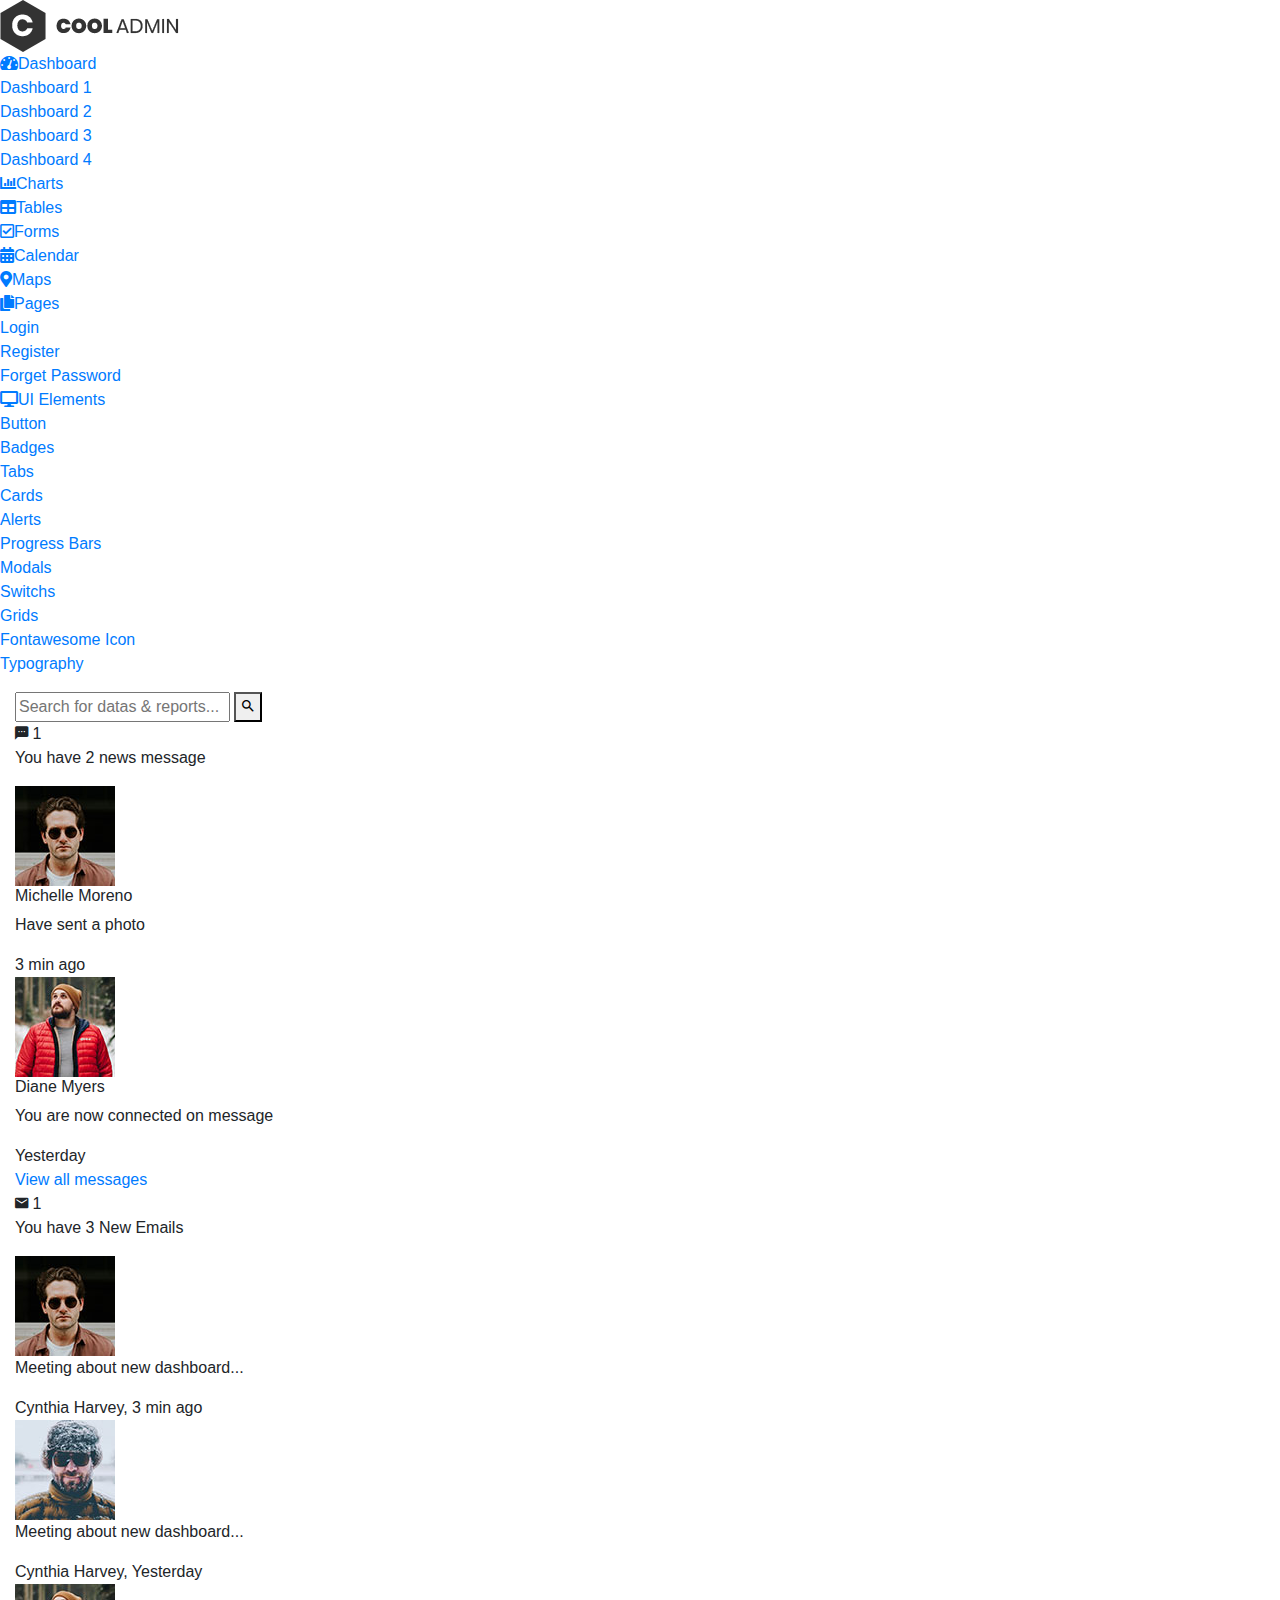
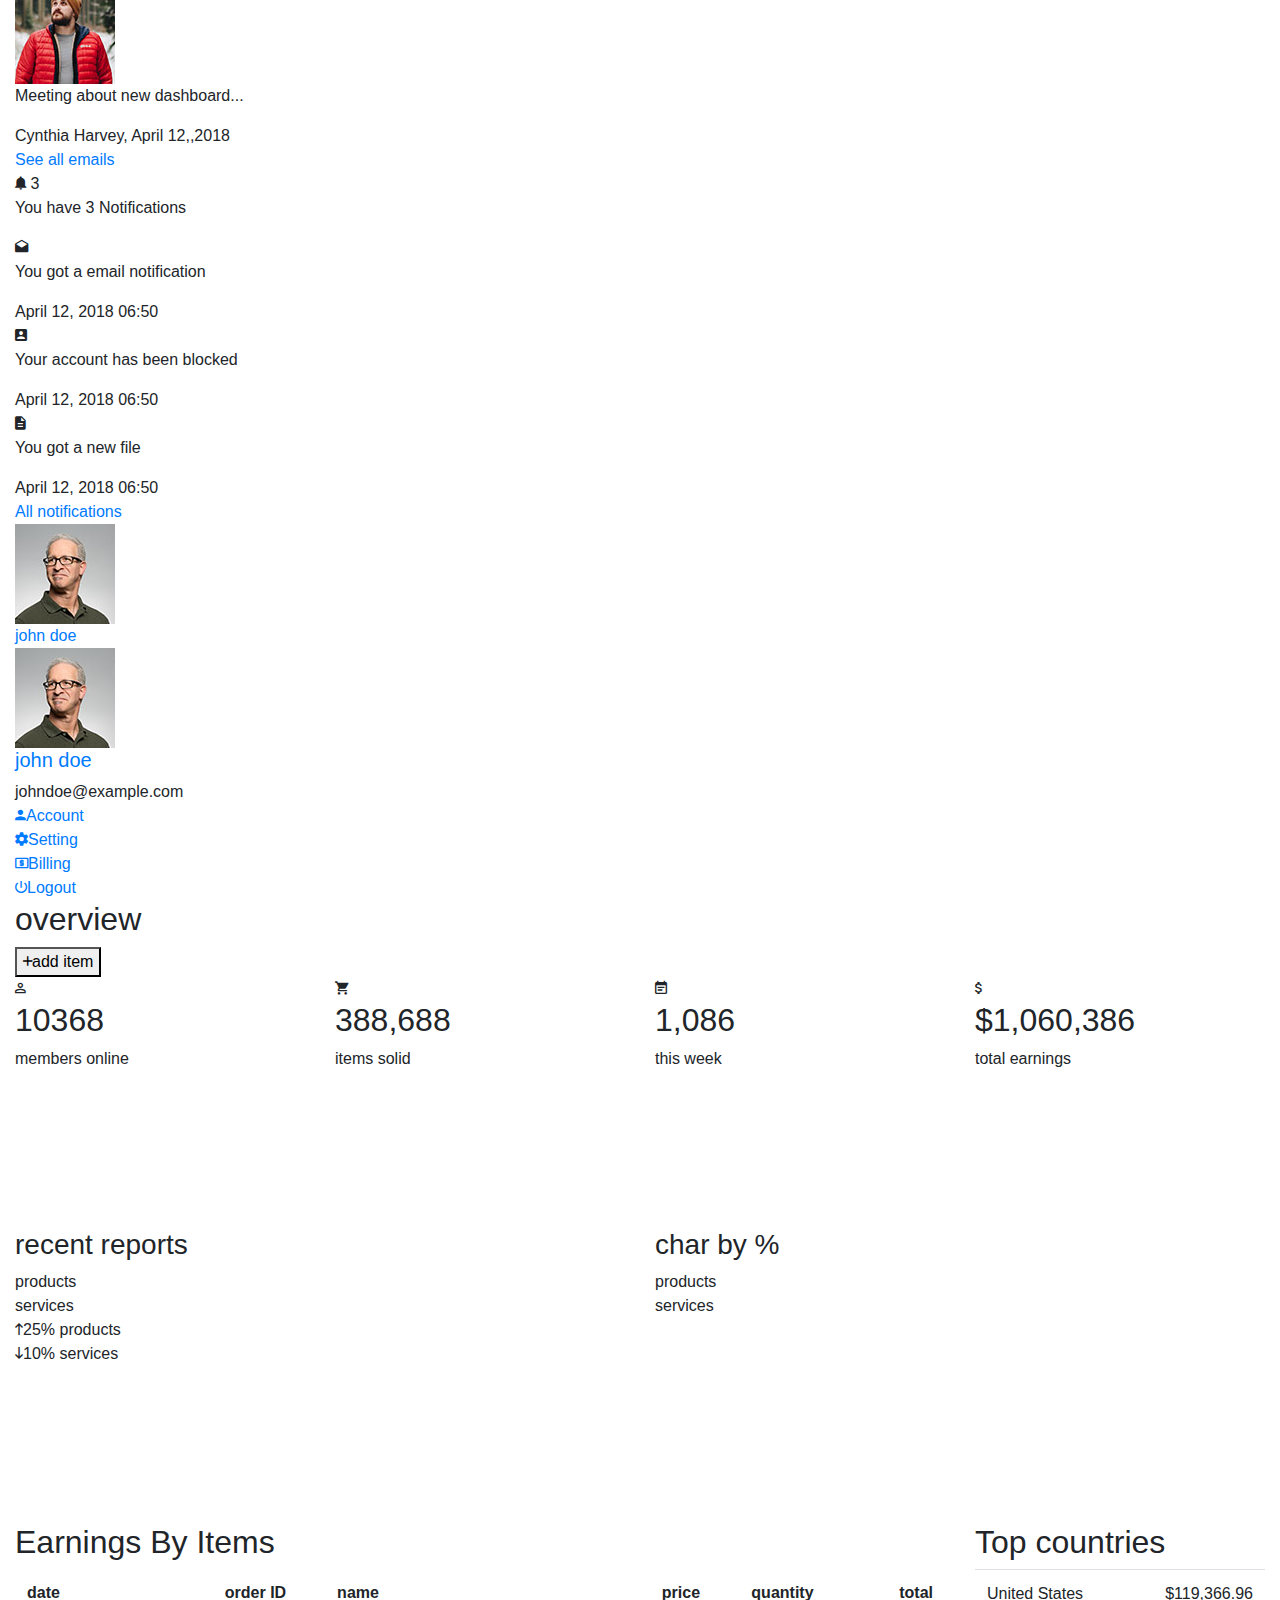
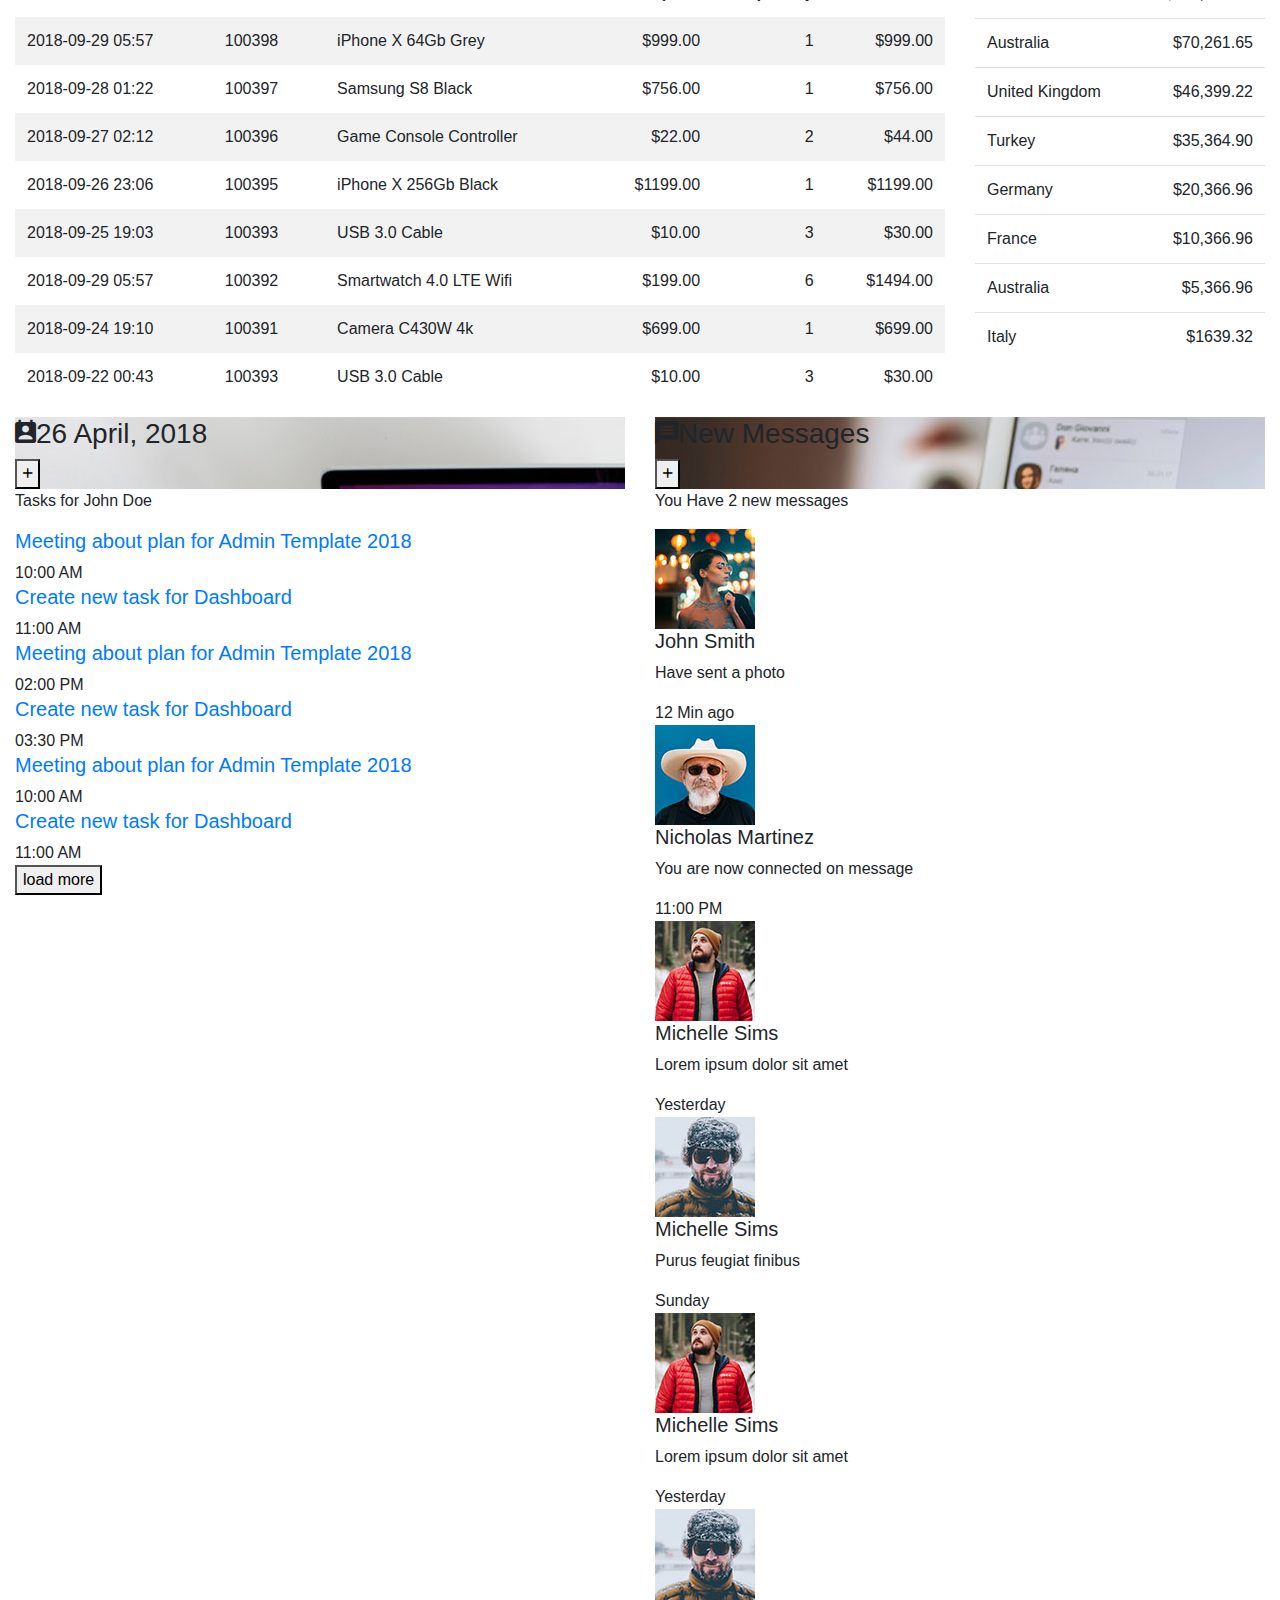
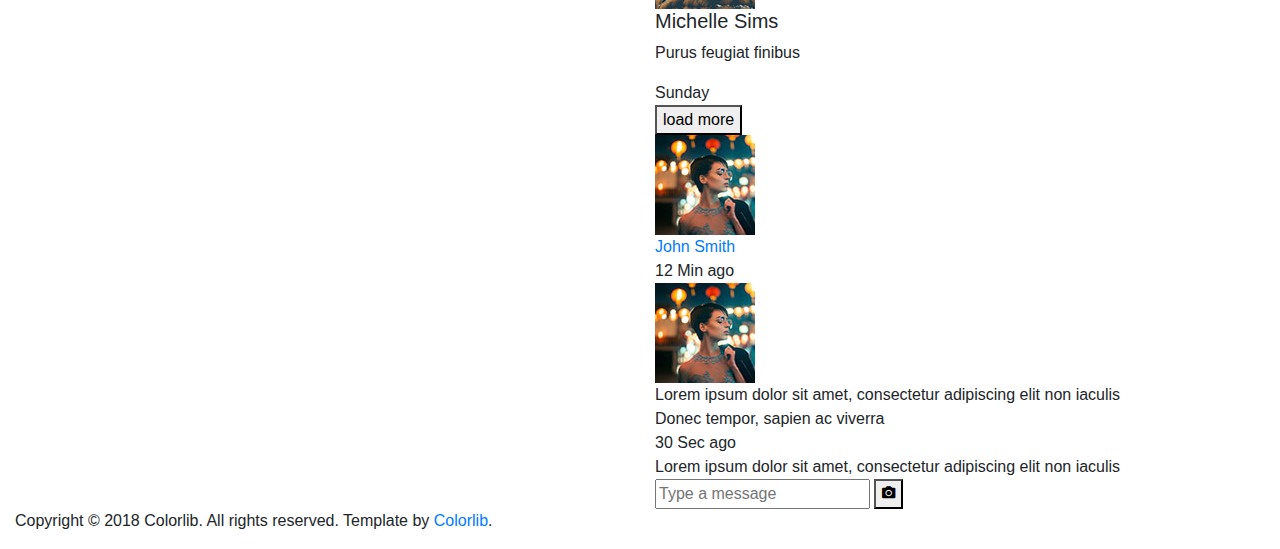
==== commit 73173875: "" ====
--- a/index.html
+++ b/index.html
@@ -13,13 +13,13 @@
     <title>Dashboard</title>
 
     <!-- Fontfaces CSS-->
-    <link href="css/font-face.css" rel="stylesheet" media="all">
-    <link href="vendor/font-awesome-4.7/css/font-awesome.min.css" rel="stylesheet" media="all">
-    <link href="vendor/font-awesome-5/css/fontawesome-all.min.css" rel="stylesheet" media="all">
-    <link href="vendor/mdi-font/css/material-design-iconic-font.min.css" rel="stylesheet" media="all">
+    <link href="assests/css/font-face.css" rel="stylesheet" media="all">
+    <link href="assests/vendor/font-awesome-4.7/css/font-awesome.min.css" rel="stylesheet" media="all">
+    <link href="assests/vendor/font-awesome-5/css/fontawesome-all.min.css" rel="stylesheet" media="all">
+    <link href="assests/vendor/mdi-font/css/material-design-iconic-font.min.css" rel="stylesheet" media="all">
 
     <!-- Bootstrap CSS-->
-    <link href="vendor/bootstrap-4.1/bootstrap.min.css" rel="stylesheet" media="all">
+    <link href="assests/vendor/bootstrap-4.1/bootstrap.min.css" rel="stylesheet" media="all">
 
     <!-- Vendor CSS-->
     <link href="vendor/animsition/animsition.min.css" rel="stylesheet" media="all">
--- a/assests/css/font-face.css
+++ b/assests/css/font-face.css
@@ -0,0 +1,234 @@
+/* poppins-100 - latin */
+@font-face {
+  font-family: 'Poppins';
+  font-style: normal;
+  font-weight: 100;
+  src: url('../fonts/poppins/poppins-v5-latin-100.eot'); /* IE9 Compat Modes */
+  src: local('Poppins Thin'), local('Poppins-Thin'),
+       url('../fonts/poppins/poppins-v5-latin-100.eot?#iefix') format('embedded-opentype'), /* IE6-IE8 */
+       url('../fonts/poppins/poppins-v5-latin-100.woff2') format('woff2'), /* Super Modern Browsers */
+       url('../fonts/poppins/poppins-v5-latin-100.woff') format('woff'), /* Modern Browsers */
+       url('../fonts/poppins/poppins-v5-latin-100.ttf') format('truetype'), /* Safari, Android, iOS */
+       url('../fonts/poppins/poppins-v5-latin-100.svg#Poppins') format('svg'); /* Legacy iOS */
+}
+/* poppins-200 - latin */
+@font-face {
+  font-family: 'Poppins';
+  font-style: normal;
+  font-weight: 200;
+  src: url('../fonts/poppins/poppins-v5-latin-200.eot'); /* IE9 Compat Modes */
+  src: local('Poppins ExtraLight'), local('Poppins-ExtraLight'),
+       url('../fonts/poppins/poppins-v5-latin-200.eot?#iefix') format('embedded-opentype'), /* IE6-IE8 */
+       url('../fonts/poppins/poppins-v5-latin-200.woff2') format('woff2'), /* Super Modern Browsers */
+       url('../fonts/poppins/poppins-v5-latin-200.woff') format('woff'), /* Modern Browsers */
+       url('../fonts/poppins/poppins-v5-latin-200.ttf') format('truetype'), /* Safari, Android, iOS */
+       url('../fonts/poppins/poppins-v5-latin-200.svg#Poppins') format('svg'); /* Legacy iOS */
+}
+/* poppins-200italic - latin */
+@font-face {
+  font-family: 'Poppins';
+  font-style: italic;
+  font-weight: 200;
+  src: url('../fonts/poppins/poppins-v5-latin-200italic.eot'); /* IE9 Compat Modes */
+  src: local('Poppins ExtraLight Italic'), local('Poppins-ExtraLightItalic'),
+       url('../fonts/poppins/poppins-v5-latin-200italic.eot?#iefix') format('embedded-opentype'), /* IE6-IE8 */
+       url('../fonts/poppins/poppins-v5-latin-200italic.woff2') format('woff2'), /* Super Modern Browsers */
+       url('../fonts/poppins/poppins-v5-latin-200italic.woff') format('woff'), /* Modern Browsers */
+       url('../fonts/poppins/poppins-v5-latin-200italic.ttf') format('truetype'), /* Safari, Android, iOS */
+       url('../fonts/poppins/poppins-v5-latin-200italic.svg#Poppins') format('svg'); /* Legacy iOS */
+}
+/* poppins-100italic - latin */
+@font-face {
+  font-family: 'Poppins';
+  font-style: italic;
+  font-weight: 100;
+  src: url('../fonts/poppins/poppins-v5-latin-100italic.eot'); /* IE9 Compat Modes */
+  src: local('Poppins Thin Italic'), local('Poppins-ThinItalic'),
+       url('../fonts/poppins/poppins-v5-latin-100italic.eot?#iefix') format('embedded-opentype'), /* IE6-IE8 */
+       url('../fonts/poppins/poppins-v5-latin-100italic.woff2') format('woff2'), /* Super Modern Browsers */
+       url('../fonts/poppins/poppins-v5-latin-100italic.woff') format('woff'), /* Modern Browsers */
+       url('../fonts/poppins/poppins-v5-latin-100italic.ttf') format('truetype'), /* Safari, Android, iOS */
+       url('../fonts/poppins/poppins-v5-latin-100italic.svg#Poppins') format('svg'); /* Legacy iOS */
+}
+/* poppins-300 - latin */
+@font-face {
+  font-family: 'Poppins';
+  font-style: normal;
+  font-weight: 300;
+  src: url('../fonts/poppins/poppins-v5-latin-300.eot'); /* IE9 Compat Modes */
+  src: local('Poppins Light'), local('Poppins-Light'),
+       url('../fonts/poppins/poppins-v5-latin-300.eot?#iefix') format('embedded-opentype'), /* IE6-IE8 */
+       url('../fonts/poppins/poppins-v5-latin-300.woff2') format('woff2'), /* Super Modern Browsers */
+       url('../fonts/poppins/poppins-v5-latin-300.woff') format('woff'), /* Modern Browsers */
+       url('../fonts/poppins/poppins-v5-latin-300.ttf') format('truetype'), /* Safari, Android, iOS */
+       url('../fonts/poppins/poppins-v5-latin-300.svg#Poppins') format('svg'); /* Legacy iOS */
+}
+/* poppins-300italic - latin */
+@font-face {
+  font-family: 'Poppins';
+  font-style: italic;
+  font-weight: 300;
+  src: url('../fonts/poppins/poppins-v5-latin-300italic.eot'); /* IE9 Compat Modes */
+  src: local('Poppins Light Italic'), local('Poppins-LightItalic'),
+       url('../fonts/poppins/poppins-v5-latin-300italic.eot?#iefix') format('embedded-opentype'), /* IE6-IE8 */
+       url('../fonts/poppins/poppins-v5-latin-300italic.woff2') format('woff2'), /* Super Modern Browsers */
+       url('../fonts/poppins/poppins-v5-latin-300italic.woff') format('woff'), /* Modern Browsers */
+       url('../fonts/poppins/poppins-v5-latin-300italic.ttf') format('truetype'), /* Safari, Android, iOS */
+       url('../fonts/poppins/poppins-v5-latin-300italic.svg#Poppins') format('svg'); /* Legacy iOS */
+}
+/* poppins-regular - latin */
+@font-face {
+  font-family: 'Poppins';
+  font-style: normal;
+  font-weight: 400;
+  src: url('../fonts/poppins/poppins-v5-latin-regular.eot'); /* IE9 Compat Modes */
+  src: local('Poppins Regular'), local('Poppins-Regular'),
+       url('../fonts/poppins/poppins-v5-latin-regular.eot?#iefix') format('embedded-opentype'), /* IE6-IE8 */
+       url('../fonts/poppins/poppins-v5-latin-regular.woff2') format('woff2'), /* Super Modern Browsers */
+       url('../fonts/poppins/poppins-v5-latin-regular.woff') format('woff'), /* Modern Browsers */
+       url('../fonts/poppins/poppins-v5-latin-regular.ttf') format('truetype'), /* Safari, Android, iOS */
+       url('../fonts/poppins/poppins-v5-latin-regular.svg#Poppins') format('svg'); /* Legacy iOS */
+}
+/* poppins-italic - latin */
+@font-face {
+  font-family: 'Poppins';
+  font-style: italic;
+  font-weight: 400;
+  src: url('../fonts/poppins/poppins-v5-latin-italic.eot'); /* IE9 Compat Modes */
+  src: local('Poppins Italic'), local('Poppins-Italic'),
+       url('../fonts/poppins/poppins-v5-latin-italic.eot?#iefix') format('embedded-opentype'), /* IE6-IE8 */
+       url('../fonts/poppins/poppins-v5-latin-italic.woff2') format('woff2'), /* Super Modern Browsers */
+       url('../fonts/poppins/poppins-v5-latin-italic.woff') format('woff'), /* Modern Browsers */
+       url('../fonts/poppins/poppins-v5-latin-italic.ttf') format('truetype'), /* Safari, Android, iOS */
+       url('../fonts/poppins/poppins-v5-latin-italic.svg#Poppins') format('svg'); /* Legacy iOS */
+}
+/* poppins-500 - latin */
+@font-face {
+  font-family: 'Poppins';
+  font-style: normal;
+  font-weight: 500;
+  src: url('../fonts/poppins/poppins-v5-latin-500.eot'); /* IE9 Compat Modes */
+  src: local('Poppins Medium'), local('Poppins-Medium'),
+       url('../fonts/poppins/poppins-v5-latin-500.eot?#iefix') format('embedded-opentype'), /* IE6-IE8 */
+       url('../fonts/poppins/poppins-v5-latin-500.woff2') format('woff2'), /* Super Modern Browsers */
+       url('../fonts/poppins/poppins-v5-latin-500.woff') format('woff'), /* Modern Browsers */
+       url('../fonts/poppins/poppins-v5-latin-500.ttf') format('truetype'), /* Safari, Android, iOS */
+       url('../fonts/poppins/poppins-v5-latin-500.svg#Poppins') format('svg'); /* Legacy iOS */
+}
+/* poppins-500italic - latin */
+@font-face {
+  font-family: 'Poppins';
+  font-style: italic;
+  font-weight: 500;
+  src: url('../fonts/poppins/poppins-v5-latin-500italic.eot'); /* IE9 Compat Modes */
+  src: local('Poppins Medium Italic'), local('Poppins-MediumItalic'),
+       url('../fonts/poppins/poppins-v5-latin-500italic.eot?#iefix') format('embedded-opentype'), /* IE6-IE8 */
+       url('../fonts/poppins/poppins-v5-latin-500italic.woff2') format('woff2'), /* Super Modern Browsers */
+       url('../fonts/poppins/poppins-v5-latin-500italic.woff') format('woff'), /* Modern Browsers */
+       url('../fonts/poppins/poppins-v5-latin-500italic.ttf') format('truetype'), /* Safari, Android, iOS */
+       url('../fonts/poppins/poppins-v5-latin-500italic.svg#Poppins') format('svg'); /* Legacy iOS */
+}
+/* poppins-600 - latin */
+@font-face {
+  font-family: 'Poppins';
+  font-style: normal;
+  font-weight: 600;
+  src: url('../fonts/poppins/poppins-v5-latin-600.eot'); /* IE9 Compat Modes */
+  src: local('Poppins SemiBold'), local('Poppins-SemiBold'),
+       url('../fonts/poppins/poppins-v5-latin-600.eot?#iefix') format('embedded-opentype'), /* IE6-IE8 */
+       url('../fonts/poppins/poppins-v5-latin-600.woff2') format('woff2'), /* Super Modern Browsers */
+       url('../fonts/poppins/poppins-v5-latin-600.woff') format('woff'), /* Modern Browsers */
+       url('../fonts/poppins/poppins-v5-latin-600.ttf') format('truetype'), /* Safari, Android, iOS */
+       url('../fonts/poppins/poppins-v5-latin-600.svg#Poppins') format('svg'); /* Legacy iOS */
+}
+/* poppins-600italic - latin */
+@font-face {
+  font-family: 'Poppins';
+  font-style: italic;
+  font-weight: 600;
+  src: url('../fonts/poppins/poppins-v5-latin-600italic.eot'); /* IE9 Compat Modes */
+  src: local('Poppins SemiBold Italic'), local('Poppins-SemiBoldItalic'),
+       url('../fonts/poppins/poppins-v5-latin-600italic.eot?#iefix') format('embedded-opentype'), /* IE6-IE8 */
+       url('../fonts/poppins/poppins-v5-latin-600italic.woff2') format('woff2'), /* Super Modern Browsers */
+       url('../fonts/poppins/poppins-v5-latin-600italic.woff') format('woff'), /* Modern Browsers */
+       url('../fonts/poppins/poppins-v5-latin-600italic.ttf') format('truetype'), /* Safari, Android, iOS */
+       url('../fonts/poppins/poppins-v5-latin-600italic.svg#Poppins') format('svg'); /* Legacy iOS */
+}
+/* poppins-700 - latin */
+@font-face {
+  font-family: 'Poppins';
+  font-style: normal;
+  font-weight: 700;
+  src: url('../fonts/poppins/poppins-v5-latin-700.eot'); /* IE9 Compat Modes */
+  src: local('Poppins Bold'), local('Poppins-Bold'),
+       url('../fonts/poppins/poppins-v5-latin-700.eot?#iefix') format('embedded-opentype'), /* IE6-IE8 */
+       url('../fonts/poppins/poppins-v5-latin-700.woff2') format('woff2'), /* Super Modern Browsers */
+       url('../fonts/poppins/poppins-v5-latin-700.woff') format('woff'), /* Modern Browsers */
+       url('../fonts/poppins/poppins-v5-latin-700.ttf') format('truetype'), /* Safari, Android, iOS */
+       url('../fonts/poppins/poppins-v5-latin-700.svg#Poppins') format('svg'); /* Legacy iOS */
+}
+/* poppins-700italic - latin */
+@font-face {
+  font-family: 'Poppins';
+  font-style: italic;
+  font-weight: 700;
+  src: url('../fonts/poppins/poppins-v5-latin-700italic.eot'); /* IE9 Compat Modes */
+  src: local('Poppins Bold Italic'), local('Poppins-BoldItalic'),
+       url('../fonts/poppins/poppins-v5-latin-700italic.eot?#iefix') format('embedded-opentype'), /* IE6-IE8 */
+       url('../fonts/poppins/poppins-v5-latin-700italic.woff2') format('woff2'), /* Super Modern Browsers */
+       url('../fonts/poppins/poppins-v5-latin-700italic.woff') format('woff'), /* Modern Browsers */
+       url('../fonts/poppins/poppins-v5-latin-700italic.ttf') format('truetype'), /* Safari, Android, iOS */
+       url('../fonts/poppins/poppins-v5-latin-700italic.svg#Poppins') format('svg'); /* Legacy iOS */
+}
+/* poppins-800 - latin */
+@font-face {
+  font-family: 'Poppins';
+  font-style: normal;
+  font-weight: 800;
+  src: url('../fonts/poppins/poppins-v5-latin-800.eot'); /* IE9 Compat Modes */
+  src: local('Poppins ExtraBold'), local('Poppins-ExtraBold'),
+       url('../fonts/poppins/poppins-v5-latin-800.eot?#iefix') format('embedded-opentype'), /* IE6-IE8 */
+       url('../fonts/poppins/poppins-v5-latin-800.woff2') format('woff2'), /* Super Modern Browsers */
+       url('../fonts/poppins/poppins-v5-latin-800.woff') format('woff'), /* Modern Browsers */
+       url('../fonts/poppins/poppins-v5-latin-800.ttf') format('truetype'), /* Safari, Android, iOS */
+       url('../fonts/poppins/poppins-v5-latin-800.svg#Poppins') format('svg'); /* Legacy iOS */
+}
+/* poppins-800italic - latin */
+@font-face {
+  font-family: 'Poppins';
+  font-style: italic;
+  font-weight: 800;
+  src: url('../fonts/poppins/poppins-v5-latin-800italic.eot'); /* IE9 Compat Modes */
+  src: local('Poppins ExtraBold Italic'), local('Poppins-ExtraBoldItalic'),
+       url('../fonts/poppins/poppins-v5-latin-800italic.eot?#iefix') format('embedded-opentype'), /* IE6-IE8 */
+       url('../fonts/poppins/poppins-v5-latin-800italic.woff2') format('woff2'), /* Super Modern Browsers */
+       url('../fonts/poppins/poppins-v5-latin-800italic.woff') format('woff'), /* Modern Browsers */
+       url('../fonts/poppins/poppins-v5-latin-800italic.ttf') format('truetype'), /* Safari, Android, iOS */
+       url('../fonts/poppins/poppins-v5-latin-800italic.svg#Poppins') format('svg'); /* Legacy iOS */
+}
+/* poppins-900 - latin */
+@font-face {
+  font-family: 'Poppins';
+  font-style: normal;
+  font-weight: 900;
+  src: url('../fonts/poppins/poppins-v5-latin-900.eot'); /* IE9 Compat Modes */
+  src: local('Poppins Black'), local('Poppins-Black'),
+       url('../fonts/poppins/poppins-v5-latin-900.eot?#iefix') format('embedded-opentype'), /* IE6-IE8 */
+       url('../fonts/poppins/poppins-v5-latin-900.woff2') format('woff2'), /* Super Modern Browsers */
+       url('../fonts/poppins/poppins-v5-latin-900.woff') format('woff'), /* Modern Browsers */
+       url('../fonts/poppins/poppins-v5-latin-900.ttf') format('truetype'), /* Safari, Android, iOS */
+       url('../fonts/poppins/poppins-v5-latin-900.svg#Poppins') format('svg'); /* Legacy iOS */
+}
+/* poppins-900italic - latin */
+@font-face {
+  font-family: 'Poppins';
+  font-style: italic;
+  font-weight: 900;
+  src: url('../fonts/poppins/poppins-v5-latin-900italic.eot'); /* IE9 Compat Modes */
+  src: local('Poppins Black Italic'), local('Poppins-BlackItalic'),
+       url('../fonts/poppins/poppins-v5-latin-900italic.eot?#iefix') format('embedded-opentype'), /* IE6-IE8 */
+       url('../fonts/poppins/poppins-v5-latin-900italic.woff2') format('woff2'), /* Super Modern Browsers */
+       url('../fonts/poppins/poppins-v5-latin-900italic.woff') format('woff'), /* Modern Browsers */
+       url('../fonts/poppins/poppins-v5-latin-900italic.ttf') format('truetype'), /* Safari, Android, iOS */
+       url('../fonts/poppins/poppins-v5-latin-900italic.svg#Poppins') format('svg'); /* Legacy iOS */
+}
--- a/assests/vendor/mdi-font/css/material-design-iconic-font.min.css
+++ b/assests/vendor/mdi-font/css/material-design-iconic-font.min.css
@@ -0,0 +1 @@
+@font-face{font-family:Material-Design-Iconic-Font;src:url(../fonts/Material-Design-Iconic-Font.woff2?v=2.2.0) format('woff2'),url(../fonts/Material-Design-Iconic-Font.woff?v=2.2.0) format('woff'),url(../fonts/Material-Design-Iconic-Font.ttf?v=2.2.0) format('truetype')}.zmdi{display:inline-block;font:normal normal normal 14px/1 'Material-Design-Iconic-Font';font-size:inherit;text-rendering:auto;-webkit-font-smoothing:antialiased;-moz-osx-font-smoothing:grayscale}.zmdi-hc-lg{font-size:1.33333333em;line-height:.75em;vertical-align:-15%}.zmdi-hc-2x{font-size:2em}.zmdi-hc-3x{font-size:3em}.zmdi-hc-4x{font-size:4em}.zmdi-hc-5x{font-size:5em}.zmdi-hc-fw{width:1.28571429em;text-align:center}.zmdi-hc-ul{padding-left:0;margin-left:2.14285714em;list-style-type:none}.zmdi-hc-ul>li{position:relative}.zmdi-hc-li{position:absolute;left:-2.14285714em;width:2.14285714em;top:.14285714em;text-align:center}.zmdi-hc-li.zmdi-hc-lg{left:-1.85714286em}.zmdi-hc-border{padding:.1em .25em;border:solid .1em #9e9e9e;border-radius:2px}.zmdi-hc-border-circle{padding:.1em .25em;border:solid .1em #9e9e9e;border-radius:50%}.zmdi.pull-left{float:left;margin-right:.15em}.zmdi.pull-right{float:right;margin-left:.15em}.zmdi-hc-spin{-webkit-animation:zmdi-spin 1.5s infinite linear;animation:zmdi-spin 1.5s infinite linear}.zmdi-hc-spin-reverse{-webkit-animation:zmdi-spin-reverse 1.5s infinite linear;animation:zmdi-spin-reverse 1.5s infinite linear}@-webkit-keyframes zmdi-spin{0%{-webkit-transform:rotate(0deg);transform:rotate(0deg)}100%{-webkit-transform:rotate(359deg);transform:rotate(359deg)}}@keyframes zmdi-spin{0%{-webkit-transform:rotate(0deg);transform:rotate(0deg)}100%{-webkit-transform:rotate(359deg);transform:rotate(359deg)}}@-webkit-keyframes zmdi-spin-reverse{0%{-webkit-transform:rotate(0deg);transform:rotate(0deg)}100%{-webkit-transform:rotate(-359deg);transform:rotate(-359deg)}}@keyframes zmdi-spin-reverse{0%{-webkit-transform:rotate(0deg);transform:rotate(0deg)}100%{-webkit-transform:rotate(-359deg);transform:rotate(-359deg)}}.zmdi-hc-rotate-90{-webkit-transform:rotate(90deg);-ms-transform:rotate(90deg);transform:rotate(90deg)}.zmdi-hc-rotate-180{-webkit-transform:rotate(180deg);-ms-transform:rotate(180deg);transform:rotate(180deg)}.zmdi-hc-rotate-270{-webkit-transform:rotate(270deg);-ms-transform:rotate(270deg);transform:rotate(270deg)}.zmdi-hc-flip-horizontal{-webkit-transform:scale(-1,1);-ms-transform:scale(-1,1);transform:scale(-1,1)}.zmdi-hc-flip-vertical{-webkit-transform:scale(1,-1);-ms-transform:scale(1,-1);transform:scale(1,-1)}.zmdi-hc-stack{position:relative;display:inline-block;width:2em;height:2em;line-height:2em;vertical-align:middle}.zmdi-hc-stack-1x,.zmdi-hc-stack-2x{position:absolute;left:0;width:100%;text-align:center}.zmdi-hc-stack-1x{line-height:inherit}.zmdi-hc-stack-2x{font-size:2em}.zmdi-hc-inverse{color:#fff}.zmdi-3d-rotation:before{content:'\f101'}.zmdi-airplane-off:before{content:'\f102'}.zmdi-airplane:before{content:'\f103'}.zmdi-album:before{content:'\f104'}.zmdi-archive:before{content:'\f105'}.zmdi-assignment-account:before{content:'\f106'}.zmdi-assignment-alert:before{content:'\f107'}.zmdi-assignment-check:before{content:'\f108'}.zmdi-assignment-o:before{content:'\f109'}.zmdi-assignment-return:before{content:'\f10a'}.zmdi-assignment-returned:before{content:'\f10b'}.zmdi-assignment:before{content:'\f10c'}.zmdi-attachment-alt:before{content:'\f10d'}.zmdi-attachment:before{content:'\f10e'}.zmdi-audio:before{content:'\f10f'}.zmdi-badge-check:before{content:'\f110'}.zmdi-balance-wallet:before{content:'\f111'}.zmdi-balance:before{content:'\f112'}.zmdi-battery-alert:before{content:'\f113'}.zmdi-battery-flash:before{content:'\f114'}.zmdi-battery-unknown:before{content:'\f115'}.zmdi-battery:before{content:'\f116'}.zmdi-bike:before{content:'\f117'}.zmdi-block-alt:before{content:'\f118'}.zmdi-block:before{content:'\f119'}.zmdi-boat:before{content:'\f11a'}.zmdi-book-image:before{content:'\f11b'}.zmdi-book:before{content:'\f11c'}.zmdi-bookmark-outline:before{content:'\f11d'}.zmdi-bookmark:before{content:'\f11e'}.zmdi-brush:before{content:'\f11f'}.zmdi-bug:before{content:'\f120'}.zmdi-bus:before{content:'\f121'}.zmdi-cake:before{content:'\f122'}.zmdi-car-taxi:before{content:'\f123'}.zmdi-car-wash:before{content:'\f124'}.zmdi-car:before{content:'\f125'}.zmdi-card-giftcard:before{content:'\f126'}.zmdi-card-membership:before{content:'\f127'}.zmdi-card-travel:before{content:'\f128'}.zmdi-card:before{content:'\f129'}.zmdi-case-check:before{content:'\f12a'}.zmdi-case-download:before{content:'\f12b'}.zmdi-case-play:before{content:'\f12c'}.zmdi-case:before{content:'\f12d'}.zmdi-cast-connected:before{content:'\f12e'}.zmdi-cast:before{content:'\f12f'}.zmdi-chart-donut:before{content:'\f130'}.zmdi-chart:before{content:'\f131'}.zmdi-city-alt:before{content:'\f132'}.zmdi-city:before{content:'\f133'}.zmdi-close-circle-o:before{content:'\f134'}.zmdi-close-circle:before{content:'\f135'}.zmdi-close:before{content:'\f136'}.zmdi-cocktail:before{content:'\f137'}.zmdi-code-setting:before{content:'\f138'}.zmdi-code-smartphone:before{content:'\f139'}.zmdi-code:before{content:'\f13a'}.zmdi-coffee:before{content:'\f13b'}.zmdi-collection-bookmark:before{content:'\f13c'}.zmdi-collection-case-play:before{content:'\f13d'}.zmdi-collection-folder-image:before{content:'\f13e'}.zmdi-collection-image-o:before{content:'\f13f'}.zmdi-collection-image:before{content:'\f140'}.zmdi-collection-item-1:before{content:'\f141'}.zmdi-collection-item-2:before{content:'\f142'}.zmdi-collection-item-3:before{content:'\f143'}.zmdi-collection-item-4:before{content:'\f144'}.zmdi-collection-item-5:before{content:'\f145'}.zmdi-collection-item-6:before{content:'\f146'}.zmdi-collection-item-7:before{content:'\f147'}.zmdi-collection-item-8:before{content:'\f148'}.zmdi-collection-item-9-plus:before{content:'\f149'}.zmdi-collection-item-9:before{content:'\f14a'}.zmdi-collection-item:before{content:'\f14b'}.zmdi-collection-music:before{content:'\f14c'}.zmdi-collection-pdf:before{content:'\f14d'}.zmdi-collection-plus:before{content:'\f14e'}.zmdi-collection-speaker:before{content:'\f14f'}.zmdi-collection-text:before{content:'\f150'}.zmdi-collection-video:before{content:'\f151'}.zmdi-compass:before{content:'\f152'}.zmdi-cutlery:before{content:'\f153'}.zmdi-delete:before{content:'\f154'}.zmdi-dialpad:before{content:'\f155'}.zmdi-dns:before{content:'\f156'}.zmdi-drink:before{content:'\f157'}.zmdi-edit:before{content:'\f158'}.zmdi-email-open:before{content:'\f159'}.zmdi-email:before{content:'\f15a'}.zmdi-eye-off:before{content:'\f15b'}.zmdi-eye:before{content:'\f15c'}.zmdi-eyedropper:before{content:'\f15d'}.zmdi-favorite-outline:before{content:'\f15e'}.zmdi-favorite:before{content:'\f15f'}.zmdi-filter-list:before{content:'\f160'}.zmdi-fire:before{content:'\f161'}.zmdi-flag:before{content:'\f162'}.zmdi-flare:before{content:'\f163'}.zmdi-flash-auto:before{content:'\f164'}.zmdi-flash-off:before{content:'\f165'}.zmdi-flash:before{content:'\f166'}.zmdi-flip:before{content:'\f167'}.zmdi-flower-alt:before{content:'\f168'}.zmdi-flower:before{content:'\f169'}.zmdi-font:before{content:'\f16a'}.zmdi-fullscreen-alt:before{content:'\f16b'}.zmdi-fullscreen-exit:before{content:'\f16c'}.zmdi-fullscreen:before{content:'\f16d'}.zmdi-functions:before{content:'\f16e'}.zmdi-gas-station:before{content:'\f16f'}.zmdi-gesture:before{content:'\f170'}.zmdi-globe-alt:before{content:'\f171'}.zmdi-globe-lock:before{content:'\f172'}.zmdi-globe:before{content:'\f173'}.zmdi-graduation-cap:before{content:'\f174'}.zmdi-home:before{content:'\f175'}.zmdi-hospital-alt:before{content:'\f176'}.zmdi-hospital:before{content:'\f177'}.zmdi-hotel:before{content:'\f178'}.zmdi-hourglass-alt:before{content:'\f179'}.zmdi-hourglass-outline:before{content:'\f17a'}.zmdi-hourglass:before{content:'\f17b'}.zmdi-http:before{content:'\f17c'}.zmdi-image-alt:before{content:'\f17d'}.zmdi-image-o:before{content:'\f17e'}.zmdi-image:before{content:'\f17f'}.zmdi-inbox:before{content:'\f180'}.zmdi-invert-colors-off:before{content:'\f181'}.zmdi-invert-colors:before{content:'\f182'}.zmdi-key:before{content:'\f183'}.zmdi-label-alt-outline:before{content:'\f184'}.zmdi-label-alt:before{content:'\f185'}.zmdi-label-heart:before{content:'\f186'}.zmdi-label:before{content:'\f187'}.zmdi-labels:before{content:'\f188'}.zmdi-lamp:before{content:'\f189'}.zmdi-landscape:before{content:'\f18a'}.zmdi-layers-off:before{content:'\f18b'}.zmdi-layers:before{content:'\f18c'}.zmdi-library:before{content:'\f18d'}.zmdi-link:before{content:'\f18e'}.zmdi-lock-open:before{content:'\f18f'}.zmdi-lock-outline:before{content:'\f190'}.zmdi-lock:before{content:'\f191'}.zmdi-mail-reply-all:before{content:'\f192'}.zmdi-mail-reply:before{content:'\f193'}.zmdi-mail-send:before{content:'\f194'}.zmdi-mall:before{content:'\f195'}.zmdi-map:before{content:'\f196'}.zmdi-menu:before{content:'\f197'}.zmdi-money-box:before{content:'\f198'}.zmdi-money-off:before{content:'\f199'}.zmdi-money:before{content:'\f19a'}.zmdi-more-vert:before{content:'\f19b'}.zmdi-more:before{content:'\f19c'}.zmdi-movie-alt:before{content:'\f19d'}.zmdi-movie:before{content:'\f19e'}.zmdi-nature-people:before{content:'\f19f'}.zmdi-nature:before{content:'\f1a0'}.zmdi-navigation:before{content:'\f1a1'}.zmdi-open-in-browser:before{content:'\f1a2'}.zmdi-open-in-new:before{content:'\f1a3'}.zmdi-palette:before{content:'\f1a4'}.zmdi-parking:before{content:'\f1a5'}.zmdi-pin-account:before{content:'\f1a6'}.zmdi-pin-assistant:before{content:'\f1a7'}.zmdi-pin-drop:before{content:'\f1a8'}.zmdi-pin-help:before{content:'\f1a9'}.zmdi-pin-off:before{content:'\f1aa'}.zmdi-pin:before{content:'\f1ab'}.zmdi-pizza:before{content:'\f1ac'}.zmdi-plaster:before{content:'\f1ad'}.zmdi-power-setting:before{content:'\f1ae'}.zmdi-power:before{content:'\f1af'}.zmdi-print:before{content:'\f1b0'}.zmdi-puzzle-piece:before{content:'\f1b1'}.zmdi-quote:before{content:'\f1b2'}.zmdi-railway:before{content:'\f1b3'}.zmdi-receipt:before{content:'\f1b4'}.zmdi-refresh-alt:before{content:'\f1b5'}.zmdi-refresh-sync-alert:before{content:'\f1b6'}.zmdi-refresh-sync-off:before{content:'\f1b7'}.zmdi-refresh-sync:before{content:'\f1b8'}.zmdi-refresh:before{content:'\f1b9'}.zmdi-roller:before{content:'\f1ba'}.zmdi-ruler:before{content:'\f1bb'}.zmdi-scissors:before{content:'\f1bc'}.zmdi-screen-rotation-lock:before{content:'\f1bd'}.zmdi-screen-rotation:before{content:'\f1be'}.zmdi-search-for:before{content:'\f1bf'}.zmdi-search-in-file:before{content:'\f1c0'}.zmdi-search-in-page:before{content:'\f1c1'}.zmdi-search-replace:before{content:'\f1c2'}.zmdi-search:before{content:'\f1c3'}.zmdi-seat:before{content:'\f1c4'}.zmdi-settings-square:before{content:'\f1c5'}.zmdi-settings:before{content:'\f1c6'}.zmdi-shield-check:before{content:'\f1c7'}.zmdi-shield-security:before{content:'\f1c8'}.zmdi-shopping-basket:before{content:'\f1c9'}.zmdi-shopping-cart-plus:before{content:'\f1ca'}.zmdi-shopping-cart:before{content:'\f1cb'}.zmdi-sign-in:before{content:'\f1cc'}.zmdi-sort-amount-asc:before{content:'\f1cd'}.zmdi-sort-amount-desc:before{content:'\f1ce'}.zmdi-sort-asc:before{content:'\f1cf'}.zmdi-sort-desc:before{content:'\f1d0'}.zmdi-spellcheck:before{content:'\f1d1'}.zmdi-storage:before{content:'\f1d2'}.zmdi-store-24:before{content:'\f1d3'}.zmdi-store:before{content:'\f1d4'}.zmdi-subway:before{content:'\f1d5'}.zmdi-sun:before{content:'\f1d6'}.zmdi-tab-unselected:before{content:'\f1d7'}.zmdi-tab:before{content:'\f1d8'}.zmdi-tag-close:before{content:'\f1d9'}.zmdi-tag-more:before{content:'\f1da'}.zmdi-tag:before{content:'\f1db'}.zmdi-thumb-down:before{content:'\f1dc'}.zmdi-thumb-up-down:before{content:'\f1dd'}.zmdi-thumb-up:before{content:'\f1de'}.zmdi-ticket-star:before{content:'\f1df'}.zmdi-toll:before{content:'\f1e0'}.zmdi-toys:before{content:'\f1e1'}.zmdi-traffic:before{content:'\f1e2'}.zmdi-translate:before{content:'\f1e3'}.zmdi-triangle-down:before{content:'\f1e4'}.zmdi-triangle-up:before{content:'\f1e5'}.zmdi-truck:before{content:'\f1e6'}.zmdi-turning-sign:before{content:'\f1e7'}.zmdi-wallpaper:before{content:'\f1e8'}.zmdi-washing-machine:before{content:'\f1e9'}.zmdi-window-maximize:before{content:'\f1ea'}.zmdi-window-minimize:before{content:'\f1eb'}.zmdi-window-restore:before{content:'\f1ec'}.zmdi-wrench:before{content:'\f1ed'}.zmdi-zoom-in:before{content:'\f1ee'}.zmdi-zoom-out:before{content:'\f1ef'}.zmdi-alert-circle-o:before{content:'\f1f0'}.zmdi-alert-circle:before{content:'\f1f1'}.zmdi-alert-octagon:before{content:'\f1f2'}.zmdi-alert-polygon:before{content:'\f1f3'}.zmdi-alert-triangle:before{content:'\f1f4'}.zmdi-help-outline:before{content:'\f1f5'}.zmdi-help:before{content:'\f1f6'}.zmdi-info-outline:before{content:'\f1f7'}.zmdi-info:before{content:'\f1f8'}.zmdi-notifications-active:before{content:'\f1f9'}.zmdi-notifications-add:before{content:'\f1fa'}.zmdi-notifications-none:before{content:'\f1fb'}.zmdi-notifications-off:before{content:'\f1fc'}.zmdi-notifications-paused:before{content:'\f1fd'}.zmdi-notifications:before{content:'\f1fe'}.zmdi-account-add:before{content:'\f1ff'}.zmdi-account-box-mail:before{content:'\f200'}.zmdi-account-box-o:before{content:'\f201'}.zmdi-account-box-phone:before{content:'\f202'}.zmdi-account-box:before{content:'\f203'}.zmdi-account-calendar:before{content:'\f204'}.zmdi-account-circle:before{content:'\f205'}.zmdi-account-o:before{content:'\f206'}.zmdi-account:before{content:'\f207'}.zmdi-accounts-add:before{content:'\f208'}.zmdi-accounts-alt:before{content:'\f209'}.zmdi-accounts-list-alt:before{content:'\f20a'}.zmdi-accounts-list:before{content:'\f20b'}.zmdi-accounts-outline:before{content:'\f20c'}.zmdi-accounts:before{content:'\f20d'}.zmdi-face:before{content:'\f20e'}.zmdi-female:before{content:'\f20f'}.zmdi-male-alt:before{content:'\f210'}.zmdi-male-female:before{content:'\f211'}.zmdi-male:before{content:'\f212'}.zmdi-mood-bad:before{content:'\f213'}.zmdi-mood:before{content:'\f214'}.zmdi-run:before{content:'\f215'}.zmdi-walk:before{content:'\f216'}.zmdi-cloud-box:before{content:'\f217'}.zmdi-cloud-circle:before{content:'\f218'}.zmdi-cloud-done:before{content:'\f219'}.zmdi-cloud-download:before{content:'\f21a'}.zmdi-cloud-off:before{content:'\f21b'}.zmdi-cloud-outline-alt:before{content:'\f21c'}.zmdi-cloud-outline:before{content:'\f21d'}.zmdi-cloud-upload:before{content:'\f21e'}.zmdi-cloud:before{content:'\f21f'}.zmdi-download:before{content:'\f220'}.zmdi-file-plus:before{content:'\f221'}.zmdi-file-text:before{content:'\f222'}.zmdi-file:before{content:'\f223'}.zmdi-folder-outline:before{content:'\f224'}.zmdi-folder-person:before{content:'\f225'}.zmdi-folder-star-alt:before{content:'\f226'}.zmdi-folder-star:before{content:'\f227'}.zmdi-folder:before{content:'\f228'}.zmdi-gif:before{content:'\f229'}.zmdi-upload:before{content:'\f22a'}.zmdi-border-all:before{content:'\f22b'}.zmdi-border-bottom:before{content:'\f22c'}.zmdi-border-clear:before{content:'\f22d'}.zmdi-border-color:before{content:'\f22e'}.zmdi-border-horizontal:before{content:'\f22f'}.zmdi-border-inner:before{content:'\f230'}.zmdi-border-left:before{content:'\f231'}.zmdi-border-outer:before{content:'\f232'}.zmdi-border-right:before{content:'\f233'}.zmdi-border-style:before{content:'\f234'}.zmdi-border-top:before{content:'\f235'}.zmdi-border-vertical:before{content:'\f236'}.zmdi-copy:before{content:'\f237'}.zmdi-crop:before{content:'\f238'}.zmdi-format-align-center:before{content:'\f239'}.zmdi-format-align-justify:before{content:'\f23a'}.zmdi-format-align-left:before{content:'\f23b'}.zmdi-format-align-right:before{content:'\f23c'}.zmdi-format-bold:before{content:'\f23d'}.zmdi-format-clear-all:before{content:'\f23e'}.zmdi-format-clear:before{content:'\f23f'}.zmdi-format-color-fill:before{content:'\f240'}.zmdi-format-color-reset:before{content:'\f241'}.zmdi-format-color-text:before{content:'\f242'}.zmdi-format-indent-decrease:before{content:'\f243'}.zmdi-format-indent-increase:before{content:'\f244'}.zmdi-format-italic:before{content:'\f245'}.zmdi-format-line-spacing:before{content:'\f246'}.zmdi-format-list-bulleted:before{content:'\f247'}.zmdi-format-list-numbered:before{content:'\f248'}.zmdi-format-ltr:before{content:'\f249'}.zmdi-format-rtl:before{content:'\f24a'}.zmdi-format-size:before{content:'\f24b'}.zmdi-format-strikethrough-s:before{content:'\f24c'}.zmdi-format-strikethrough:before{content:'\f24d'}.zmdi-format-subject:before{content:'\f24e'}.zmdi-format-underlined:before{content:'\f24f'}.zmdi-format-valign-bottom:before{content:'\f250'}.zmdi-format-valign-center:before{content:'\f251'}.zmdi-format-valign-top:before{content:'\f252'}.zmdi-redo:before{content:'\f253'}.zmdi-select-all:before{content:'\f254'}.zmdi-space-bar:before{content:'\f255'}.zmdi-text-format:before{content:'\f256'}.zmdi-transform:before{content:'\f257'}.zmdi-undo:before{content:'\f258'}.zmdi-wrap-text:before{content:'\f259'}.zmdi-comment-alert:before{content:'\f25a'}.zmdi-comment-alt-text:before{content:'\f25b'}.zmdi-comment-alt:before{content:'\f25c'}.zmdi-comment-edit:before{content:'\f25d'}.zmdi-comment-image:before{content:'\f25e'}.zmdi-comment-list:before{content:'\f25f'}.zmdi-comment-more:before{content:'\f260'}.zmdi-comment-outline:before{content:'\f261'}.zmdi-comment-text-alt:before{content:'\f262'}.zmdi-comment-text:before{content:'\f263'}.zmdi-comment-video:before{content:'\f264'}.zmdi-comment:before{content:'\f265'}.zmdi-comments:before{content:'\f266'}.zmdi-check-all:before{content:'\f267'}.zmdi-check-circle-u:before{content:'\f268'}.zmdi-check-circle:before{content:'\f269'}.zmdi-check-square:before{content:'\f26a'}.zmdi-check:before{content:'\f26b'}.zmdi-circle-o:before{content:'\f26c'}.zmdi-circle:before{content:'\f26d'}.zmdi-dot-circle-alt:before{content:'\f26e'}.zmdi-dot-circle:before{content:'\f26f'}.zmdi-minus-circle-outline:before{content:'\f270'}.zmdi-minus-circle:before{content:'\f271'}.zmdi-minus-square:before{content:'\f272'}.zmdi-minus:before{content:'\f273'}.zmdi-plus-circle-o-duplicate:before{content:'\f274'}.zmdi-plus-circle-o:before{content:'\f275'}.zmdi-plus-circle:before{content:'\f276'}.zmdi-plus-square:before{content:'\f277'}.zmdi-plus:before{content:'\f278'}.zmdi-square-o:before{content:'\f279'}.zmdi-star-circle:before{content:'\f27a'}.zmdi-star-half:before{content:'\f27b'}.zmdi-star-outline:before{content:'\f27c'}.zmdi-star:before{content:'\f27d'}.zmdi-bluetooth-connected:before{content:'\f27e'}.zmdi-bluetooth-off:before{content:'\f27f'}.zmdi-bluetooth-search:before{content:'\f280'}.zmdi-bluetooth-setting:before{content:'\f281'}.zmdi-bluetooth:before{content:'\f282'}.zmdi-camera-add:before{content:'\f283'}.zmdi-camera-alt:before{content:'\f284'}.zmdi-camera-bw:before{content:'\f285'}.zmdi-camera-front:before{content:'\f286'}.zmdi-camera-mic:before{content:'\f287'}.zmdi-camera-party-mode:before{content:'\f288'}.zmdi-camera-rear:before{content:'\f289'}.zmdi-camera-roll:before{content:'\f28a'}.zmdi-camera-switch:before{content:'\f28b'}.zmdi-camera:before{content:'\f28c'}.zmdi-card-alert:before{content:'\f28d'}.zmdi-card-off:before{content:'\f28e'}.zmdi-card-sd:before{content:'\f28f'}.zmdi-card-sim:before{content:'\f290'}.zmdi-desktop-mac:before{content:'\f291'}.zmdi-desktop-windows:before{content:'\f292'}.zmdi-device-hub:before{content:'\f293'}.zmdi-devices-off:before{content:'\f294'}.zmdi-devices:before{content:'\f295'}.zmdi-dock:before{content:'\f296'}.zmdi-floppy:before{content:'\f297'}.zmdi-gamepad:before{content:'\f298'}.zmdi-gps-dot:before{content:'\f299'}.zmdi-gps-off:before{content:'\f29a'}.zmdi-gps:before{content:'\f29b'}.zmdi-headset-mic:before{content:'\f29c'}.zmdi-headset:before{content:'\f29d'}.zmdi-input-antenna:before{content:'\f29e'}.zmdi-input-composite:before{content:'\f29f'}.zmdi-input-hdmi:before{content:'\f2a0'}.zmdi-input-power:before{content:'\f2a1'}.zmdi-input-svideo:before{content:'\f2a2'}.zmdi-keyboard-hide:before{content:'\f2a3'}.zmdi-keyboard:before{content:'\f2a4'}.zmdi-laptop-chromebook:before{content:'\f2a5'}.zmdi-laptop-mac:before{content:'\f2a6'}.zmdi-laptop:before{content:'\f2a7'}.zmdi-mic-off:before{content:'\f2a8'}.zmdi-mic-outline:before{content:'\f2a9'}.zmdi-mic-setting:before{content:'\f2aa'}.zmdi-mic:before{content:'\f2ab'}.zmdi-mouse:before{content:'\f2ac'}.zmdi-network-alert:before{content:'\f2ad'}.zmdi-network-locked:before{content:'\f2ae'}.zmdi-network-off:before{content:'\f2af'}.zmdi-network-outline:before{content:'\f2b0'}.zmdi-network-setting:before{content:'\f2b1'}.zmdi-network:before{content:'\f2b2'}.zmdi-phone-bluetooth:before{content:'\f2b3'}.zmdi-phone-end:before{content:'\f2b4'}.zmdi-phone-forwarded:before{content:'\f2b5'}.zmdi-phone-in-talk:before{content:'\f2b6'}.zmdi-phone-locked:before{content:'\f2b7'}.zmdi-phone-missed:before{content:'\f2b8'}.zmdi-phone-msg:before{content:'\f2b9'}.zmdi-phone-paused:before{content:'\f2ba'}.zmdi-phone-ring:before{content:'\f2bb'}.zmdi-phone-setting:before{content:'\f2bc'}.zmdi-phone-sip:before{content:'\f2bd'}.zmdi-phone:before{content:'\f2be'}.zmdi-portable-wifi-changes:before{content:'\f2bf'}.zmdi-portable-wifi-off:before{content:'\f2c0'}.zmdi-portable-wifi:before{content:'\f2c1'}.zmdi-radio:before{content:'\f2c2'}.zmdi-reader:before{content:'\f2c3'}.zmdi-remote-control-alt:before{content:'\f2c4'}.zmdi-remote-control:before{content:'\f2c5'}.zmdi-router:before{content:'\f2c6'}.zmdi-scanner:before{content:'\f2c7'}.zmdi-smartphone-android:before{content:'\f2c8'}.zmdi-smartphone-download:before{content:'\f2c9'}.zmdi-smartphone-erase:before{content:'\f2ca'}.zmdi-smartphone-info:before{content:'\f2cb'}.zmdi-smartphone-iphone:before{content:'\f2cc'}.zmdi-smartphone-landscape-lock:before{content:'\f2cd'}.zmdi-smartphone-landscape:before{content:'\f2ce'}.zmdi-smartphone-lock:before{content:'\f2cf'}.zmdi-smartphone-portrait-lock:before{content:'\f2d0'}.zmdi-smartphone-ring:before{content:'\f2d1'}.zmdi-smartphone-setting:before{content:'\f2d2'}.zmdi-smartphone-setup:before{content:'\f2d3'}.zmdi-smartphone:before{content:'\f2d4'}.zmdi-speaker:before{content:'\f2d5'}.zmdi-tablet-android:before{content:'\f2d6'}.zmdi-tablet-mac:before{content:'\f2d7'}.zmdi-tablet:before{content:'\f2d8'}.zmdi-tv-alt-play:before{content:'\f2d9'}.zmdi-tv-list:before{content:'\f2da'}.zmdi-tv-play:before{content:'\f2db'}.zmdi-tv:before{content:'\f2dc'}.zmdi-usb:before{content:'\f2dd'}.zmdi-videocam-off:before{content:'\f2de'}.zmdi-videocam-switch:before{content:'\f2df'}.zmdi-videocam:before{content:'\f2e0'}.zmdi-watch:before{content:'\f2e1'}.zmdi-wifi-alt-2:before{content:'\f2e2'}.zmdi-wifi-alt:before{content:'\f2e3'}.zmdi-wifi-info:before{content:'\f2e4'}.zmdi-wifi-lock:before{content:'\f2e5'}.zmdi-wifi-off:before{content:'\f2e6'}.zmdi-wifi-outline:before{content:'\f2e7'}.zmdi-wifi:before{content:'\f2e8'}.zmdi-arrow-left-bottom:before{content:'\f2e9'}.zmdi-arrow-left:before{content:'\f2ea'}.zmdi-arrow-merge:before{content:'\f2eb'}.zmdi-arrow-missed:before{content:'\f2ec'}.zmdi-arrow-right-top:before{content:'\f2ed'}.zmdi-arrow-right:before{content:'\f2ee'}.zmdi-arrow-split:before{content:'\f2ef'}.zmdi-arrows:before{content:'\f2f0'}.zmdi-caret-down-circle:before{content:'\f2f1'}.zmdi-caret-down:before{content:'\f2f2'}.zmdi-caret-left-circle:before{content:'\f2f3'}.zmdi-caret-left:before{content:'\f2f4'}.zmdi-caret-right-circle:before{content:'\f2f5'}.zmdi-caret-right:before{content:'\f2f6'}.zmdi-caret-up-circle:before{content:'\f2f7'}.zmdi-caret-up:before{content:'\f2f8'}.zmdi-chevron-down:before{content:'\f2f9'}.zmdi-chevron-left:before{content:'\f2fa'}.zmdi-chevron-right:before{content:'\f2fb'}.zmdi-chevron-up:before{content:'\f2fc'}.zmdi-forward:before{content:'\f2fd'}.zmdi-long-arrow-down:before{content:'\f2fe'}.zmdi-long-arrow-left:before{content:'\f2ff'}.zmdi-long-arrow-return:before{content:'\f300'}.zmdi-long-arrow-right:before{content:'\f301'}.zmdi-long-arrow-tab:before{content:'\f302'}.zmdi-long-arrow-up:before{content:'\f303'}.zmdi-rotate-ccw:before{content:'\f304'}.zmdi-rotate-cw:before{content:'\f305'}.zmdi-rotate-left:before{content:'\f306'}.zmdi-rotate-right:before{content:'\f307'}.zmdi-square-down:before{content:'\f308'}.zmdi-square-right:before{content:'\f309'}.zmdi-swap-alt:before{content:'\f30a'}.zmdi-swap-vertical-circle:before{content:'\f30b'}.zmdi-swap-vertical:before{content:'\f30c'}.zmdi-swap:before{content:'\f30d'}.zmdi-trending-down:before{content:'\f30e'}.zmdi-trending-flat:before{content:'\f30f'}.zmdi-trending-up:before{content:'\f310'}.zmdi-unfold-less:before{content:'\f311'}.zmdi-unfold-more:before{content:'\f312'}.zmdi-apps:before{content:'\f313'}.zmdi-grid-off:before{content:'\f314'}.zmdi-grid:before{content:'\f315'}.zmdi-view-agenda:before{content:'\f316'}.zmdi-view-array:before{content:'\f317'}.zmdi-view-carousel:before{content:'\f318'}.zmdi-view-column:before{content:'\f319'}.zmdi-view-comfy:before{content:'\f31a'}.zmdi-view-compact:before{content:'\f31b'}.zmdi-view-dashboard:before{content:'\f31c'}.zmdi-view-day:before{content:'\f31d'}.zmdi-view-headline:before{content:'\f31e'}.zmdi-view-list-alt:before{content:'\f31f'}.zmdi-view-list:before{content:'\f320'}.zmdi-view-module:before{content:'\f321'}.zmdi-view-quilt:before{content:'\f322'}.zmdi-view-stream:before{content:'\f323'}.zmdi-view-subtitles:before{content:'\f324'}.zmdi-view-toc:before{content:'\f325'}.zmdi-view-web:before{content:'\f326'}.zmdi-view-week:before{content:'\f327'}.zmdi-widgets:before{content:'\f328'}.zmdi-alarm-check:before{content:'\f329'}.zmdi-alarm-off:before{content:'\f32a'}.zmdi-alarm-plus:before{content:'\f32b'}.zmdi-alarm-snooze:before{content:'\f32c'}.zmdi-alarm:before{content:'\f32d'}.zmdi-calendar-alt:before{content:'\f32e'}.zmdi-calendar-check:before{content:'\f32f'}.zmdi-calendar-close:before{content:'\f330'}.zmdi-calendar-note:before{content:'\f331'}.zmdi-calendar:before{content:'\f332'}.zmdi-time-countdown:before{content:'\f333'}.zmdi-time-interval:before{content:'\f334'}.zmdi-time-restore-setting:before{content:'\f335'}.zmdi-time-restore:before{content:'\f336'}.zmdi-time:before{content:'\f337'}.zmdi-timer-off:before{content:'\f338'}.zmdi-timer:before{content:'\f339'}.zmdi-android-alt:before{content:'\f33a'}.zmdi-android:before{content:'\f33b'}.zmdi-apple:before{content:'\f33c'}.zmdi-behance:before{content:'\f33d'}.zmdi-codepen:before{content:'\f33e'}.zmdi-dribbble:before{content:'\f33f'}.zmdi-dropbox:before{content:'\f340'}.zmdi-evernote:before{content:'\f341'}.zmdi-facebook-box:before{content:'\f342'}.zmdi-facebook:before{content:'\f343'}.zmdi-github-box:before{content:'\f344'}.zmdi-github:before{content:'\f345'}.zmdi-google-drive:before{content:'\f346'}.zmdi-google-earth:before{content:'\f347'}.zmdi-google-glass:before{content:'\f348'}.zmdi-google-maps:before{content:'\f349'}.zmdi-google-pages:before{content:'\f34a'}.zmdi-google-play:before{content:'\f34b'}.zmdi-google-plus-box:before{content:'\f34c'}.zmdi-google-plus:before{content:'\f34d'}.zmdi-google:before{content:'\f34e'}.zmdi-instagram:before{content:'\f34f'}.zmdi-language-css3:before{content:'\f350'}.zmdi-language-html5:before{content:'\f351'}.zmdi-language-javascript:before{content:'\f352'}.zmdi-language-python-alt:before{content:'\f353'}.zmdi-language-python:before{content:'\f354'}.zmdi-lastfm:before{content:'\f355'}.zmdi-linkedin-box:before{content:'\f356'}.zmdi-paypal:before{content:'\f357'}.zmdi-pinterest-box:before{content:'\f358'}.zmdi-pocket:before{content:'\f359'}.zmdi-polymer:before{content:'\f35a'}.zmdi-share:before{content:'\f35b'}.zmdi-stackoverflow:before{content:'\f35c'}.zmdi-steam-square:before{content:'\f35d'}.zmdi-steam:before{content:'\f35e'}.zmdi-twitter-box:before{content:'\f35f'}.zmdi-twitter:before{content:'\f360'}.zmdi-vk:before{content:'\f361'}.zmdi-wikipedia:before{content:'\f362'}.zmdi-windows:before{content:'\f363'}.zmdi-aspect-ratio-alt:before{content:'\f364'}.zmdi-aspect-ratio:before{content:'\f365'}.zmdi-blur-circular:before{content:'\f366'}.zmdi-blur-linear:before{content:'\f367'}.zmdi-blur-off:before{content:'\f368'}.zmdi-blur:before{content:'\f369'}.zmdi-brightness-2:before{content:'\f36a'}.zmdi-brightness-3:before{content:'\f36b'}.zmdi-brightness-4:before{content:'\f36c'}.zmdi-brightness-5:before{content:'\f36d'}.zmdi-brightness-6:before{content:'\f36e'}.zmdi-brightness-7:before{content:'\f36f'}.zmdi-brightness-auto:before{content:'\f370'}.zmdi-brightness-setting:before{content:'\f371'}.zmdi-broken-image:before{content:'\f372'}.zmdi-center-focus-strong:before{content:'\f373'}.zmdi-center-focus-weak:before{content:'\f374'}.zmdi-compare:before{content:'\f375'}.zmdi-crop-16-9:before{content:'\f376'}.zmdi-crop-3-2:before{content:'\f377'}.zmdi-crop-5-4:before{content:'\f378'}.zmdi-crop-7-5:before{content:'\f379'}.zmdi-crop-din:before{content:'\f37a'}.zmdi-crop-free:before{content:'\f37b'}.zmdi-crop-landscape:before{content:'\f37c'}.zmdi-crop-portrait:before{content:'\f37d'}.zmdi-crop-square:before{content:'\f37e'}.zmdi-exposure-alt:before{content:'\f37f'}.zmdi-exposure:before{content:'\f380'}.zmdi-filter-b-and-w:before{content:'\f381'}.zmdi-filter-center-focus:before{content:'\f382'}.zmdi-filter-frames:before{content:'\f383'}.zmdi-filter-tilt-shift:before{content:'\f384'}.zmdi-gradient:before{content:'\f385'}.zmdi-grain:before{content:'\f386'}.zmdi-graphic-eq:before{content:'\f387'}.zmdi-hdr-off:before{content:'\f388'}.zmdi-hdr-strong:before{content:'\f389'}.zmdi-hdr-weak:before{content:'\f38a'}.zmdi-hdr:before{content:'\f38b'}.zmdi-iridescent:before{content:'\f38c'}.zmdi-leak-off:before{content:'\f38d'}.zmdi-leak:before{content:'\f38e'}.zmdi-looks:before{content:'\f38f'}.zmdi-loupe:before{content:'\f390'}.zmdi-panorama-horizontal:before{content:'\f391'}.zmdi-panorama-vertical:before{content:'\f392'}.zmdi-panorama-wide-angle:before{content:'\f393'}.zmdi-photo-size-select-large:before{content:'\f394'}.zmdi-photo-size-select-small:before{content:'\f395'}.zmdi-picture-in-picture:before{content:'\f396'}.zmdi-slideshow:before{content:'\f397'}.zmdi-texture:before{content:'\f398'}.zmdi-tonality:before{content:'\f399'}.zmdi-vignette:before{content:'\f39a'}.zmdi-wb-auto:before{content:'\f39b'}.zmdi-eject-alt:before{content:'\f39c'}.zmdi-eject:before{content:'\f39d'}.zmdi-equalizer:before{content:'\f39e'}.zmdi-fast-forward:before{content:'\f39f'}.zmdi-fast-rewind:before{content:'\f3a0'}.zmdi-forward-10:before{content:'\f3a1'}.zmdi-forward-30:before{content:'\f3a2'}.zmdi-forward-5:before{content:'\f3a3'}.zmdi-hearing:before{content:'\f3a4'}.zmdi-pause-circle-outline:before{content:'\f3a5'}.zmdi-pause-circle:before{content:'\f3a6'}.zmdi-pause:before{content:'\f3a7'}.zmdi-play-circle-outline:before{content:'\f3a8'}.zmdi-play-circle:before{content:'\f3a9'}.zmdi-play:before{content:'\f3aa'}.zmdi-playlist-audio:before{content:'\f3ab'}.zmdi-playlist-plus:before{content:'\f3ac'}.zmdi-repeat-one:before{content:'\f3ad'}.zmdi-repeat:before{content:'\f3ae'}.zmdi-replay-10:before{content:'\f3af'}.zmdi-replay-30:before{content:'\f3b0'}.zmdi-replay-5:before{content:'\f3b1'}.zmdi-replay:before{content:'\f3b2'}.zmdi-shuffle:before{content:'\f3b3'}.zmdi-skip-next:before{content:'\f3b4'}.zmdi-skip-previous:before{content:'\f3b5'}.zmdi-stop:before{content:'\f3b6'}.zmdi-surround-sound:before{content:'\f3b7'}.zmdi-tune:before{content:'\f3b8'}.zmdi-volume-down:before{content:'\f3b9'}.zmdi-volume-mute:before{content:'\f3ba'}.zmdi-volume-off:before{content:'\f3bb'}.zmdi-volume-up:before{content:'\f3bc'}.zmdi-n-1-square:before{content:'\f3bd'}.zmdi-n-2-square:before{content:'\f3be'}.zmdi-n-3-square:before{content:'\f3bf'}.zmdi-n-4-square:before{content:'\f3c0'}.zmdi-n-5-square:before{content:'\f3c1'}.zmdi-n-6-square:before{content:'\f3c2'}.zmdi-neg-1:before{content:'\f3c3'}.zmdi-neg-2:before{content:'\f3c4'}.zmdi-plus-1:before{content:'\f3c5'}.zmdi-plus-2:before{content:'\f3c6'}.zmdi-sec-10:before{content:'\f3c7'}.zmdi-sec-3:before{content:'\f3c8'}.zmdi-zero:before{content:'\f3c9'}.zmdi-airline-seat-flat-angled:before{content:'\f3ca'}.zmdi-airline-seat-flat:before{content:'\f3cb'}.zmdi-airline-seat-individual-suite:before{content:'\f3cc'}.zmdi-airline-seat-legroom-extra:before{content:'\f3cd'}.zmdi-airline-seat-legroom-normal:before{content:'\f3ce'}.zmdi-airline-seat-legroom-reduced:before{content:'\f3cf'}.zmdi-airline-seat-recline-extra:before{content:'\f3d0'}.zmdi-airline-seat-recline-normal:before{content:'\f3d1'}.zmdi-airplay:before{content:'\f3d2'}.zmdi-closed-caption:before{content:'\f3d3'}.zmdi-confirmation-number:before{content:'\f3d4'}.zmdi-developer-board:before{content:'\f3d5'}.zmdi-disc-full:before{content:'\f3d6'}.zmdi-explicit:before{content:'\f3d7'}.zmdi-flight-land:before{content:'\f3d8'}.zmdi-flight-takeoff:before{content:'\f3d9'}.zmdi-flip-to-back:before{content:'\f3da'}.zmdi-flip-to-front:before{content:'\f3db'}.zmdi-group-work:before{content:'\f3dc'}.zmdi-hd:before{content:'\f3dd'}.zmdi-hq:before{content:'\f3de'}.zmdi-markunread-mailbox:before{content:'\f3df'}.zmdi-memory:before{content:'\f3e0'}.zmdi-nfc:before{content:'\f3e1'}.zmdi-play-for-work:before{content:'\f3e2'}.zmdi-power-input:before{content:'\f3e3'}.zmdi-present-to-all:before{content:'\f3e4'}.zmdi-satellite:before{content:'\f3e5'}.zmdi-tap-and-play:before{content:'\f3e6'}.zmdi-vibration:before{content:'\f3e7'}.zmdi-voicemail:before{content:'\f3e8'}.zmdi-group:before{content:'\f3e9'}.zmdi-rss:before{content:'\f3ea'}.zmdi-shape:before{content:'\f3eb'}.zmdi-spinner:before{content:'\f3ec'}.zmdi-ungroup:before{content:'\f3ed'}.zmdi-500px:before{content:'\f3ee'}.zmdi-8tracks:before{content:'\f3ef'}.zmdi-amazon:before{content:'\f3f0'}.zmdi-blogger:before{content:'\f3f1'}.zmdi-delicious:before{content:'\f3f2'}.zmdi-disqus:before{content:'\f3f3'}.zmdi-flattr:before{content:'\f3f4'}.zmdi-flickr:before{content:'\f3f5'}.zmdi-github-alt:before{content:'\f3f6'}.zmdi-google-old:before{content:'\f3f7'}.zmdi-linkedin:before{content:'\f3f8'}.zmdi-odnoklassniki:before{content:'\f3f9'}.zmdi-outlook:before{content:'\f3fa'}.zmdi-paypal-alt:before{content:'\f3fb'}.zmdi-pinterest:before{content:'\f3fc'}.zmdi-playstation:before{content:'\f3fd'}.zmdi-reddit:before{content:'\f3fe'}.zmdi-skype:before{content:'\f3ff'}.zmdi-slideshare:before{content:'\f400'}.zmdi-soundcloud:before{content:'\f401'}.zmdi-tumblr:before{content:'\f402'}.zmdi-twitch:before{content:'\f403'}.zmdi-vimeo:before{content:'\f404'}.zmdi-whatsapp:before{content:'\f405'}.zmdi-xbox:before{content:'\f406'}.zmdi-yahoo:before{content:'\f407'}.zmdi-youtube-play:before{content:'\f408'}.zmdi-youtube:before{content:'\f409'}.zmdi-3d-rotation:before{content:'\f101'}.zmdi-airplane-off:before{content:'\f102'}.zmdi-airplane:before{content:'\f103'}.zmdi-album:before{content:'\f104'}.zmdi-archive:before{content:'\f105'}.zmdi-assignment-account:before{content:'\f106'}.zmdi-assignment-alert:before{content:'\f107'}.zmdi-assignment-check:before{content:'\f108'}.zmdi-assignment-o:before{content:'\f109'}.zmdi-assignment-return:before{content:'\f10a'}.zmdi-assignment-returned:before{content:'\f10b'}.zmdi-assignment:before{content:'\f10c'}.zmdi-attachment-alt:before{content:'\f10d'}.zmdi-attachment:before{content:'\f10e'}.zmdi-audio:before{content:'\f10f'}.zmdi-badge-check:before{content:'\f110'}.zmdi-balance-wallet:before{content:'\f111'}.zmdi-balance:before{content:'\f112'}.zmdi-battery-alert:before{content:'\f113'}.zmdi-battery-flash:before{content:'\f114'}.zmdi-battery-unknown:before{content:'\f115'}.zmdi-battery:before{content:'\f116'}.zmdi-bike:before{content:'\f117'}.zmdi-block-alt:before{content:'\f118'}.zmdi-block:before{content:'\f119'}.zmdi-boat:before{content:'\f11a'}.zmdi-book-image:before{content:'\f11b'}.zmdi-book:before{content:'\f11c'}.zmdi-bookmark-outline:before{content:'\f11d'}.zmdi-bookmark:before{content:'\f11e'}.zmdi-brush:before{content:'\f11f'}.zmdi-bug:before{content:'\f120'}.zmdi-bus:before{content:'\f121'}.zmdi-cake:before{content:'\f122'}.zmdi-car-taxi:before{content:'\f123'}.zmdi-car-wash:before{content:'\f124'}.zmdi-car:before{content:'\f125'}.zmdi-card-giftcard:before{content:'\f126'}.zmdi-card-membership:before{content:'\f127'}.zmdi-card-travel:before{content:'\f128'}.zmdi-card:before{content:'\f129'}.zmdi-case-check:before{content:'\f12a'}.zmdi-case-download:before{content:'\f12b'}.zmdi-case-play:before{content:'\f12c'}.zmdi-case:before{content:'\f12d'}.zmdi-cast-connected:before{content:'\f12e'}.zmdi-cast:before{content:'\f12f'}.zmdi-chart-donut:before{content:'\f130'}.zmdi-chart:before{content:'\f131'}.zmdi-city-alt:before{content:'\f132'}.zmdi-city:before{content:'\f133'}.zmdi-close-circle-o:before{content:'\f134'}.zmdi-close-circle:before{content:'\f135'}.zmdi-close:before{content:'\f136'}.zmdi-cocktail:before{content:'\f137'}.zmdi-code-setting:before{content:'\f138'}.zmdi-code-smartphone:before{content:'\f139'}.zmdi-code:before{content:'\f13a'}.zmdi-coffee:before{content:'\f13b'}.zmdi-collection-bookmark:before{content:'\f13c'}.zmdi-collection-case-play:before{content:'\f13d'}.zmdi-collection-folder-image:before{content:'\f13e'}.zmdi-collection-image-o:before{content:'\f13f'}.zmdi-collection-image:before{content:'\f140'}.zmdi-collection-item-1:before{content:'\f141'}.zmdi-collection-item-2:before{content:'\f142'}.zmdi-collection-item-3:before{content:'\f143'}.zmdi-collection-item-4:before{content:'\f144'}.zmdi-collection-item-5:before{content:'\f145'}.zmdi-collection-item-6:before{content:'\f146'}.zmdi-collection-item-7:before{content:'\f147'}.zmdi-collection-item-8:before{content:'\f148'}.zmdi-collection-item-9-plus:before{content:'\f149'}.zmdi-collection-item-9:before{content:'\f14a'}.zmdi-collection-item:before{content:'\f14b'}.zmdi-collection-music:before{content:'\f14c'}.zmdi-collection-pdf:before{content:'\f14d'}.zmdi-collection-plus:before{content:'\f14e'}.zmdi-collection-speaker:before{content:'\f14f'}.zmdi-collection-text:before{content:'\f150'}.zmdi-collection-video:before{content:'\f151'}.zmdi-compass:before{content:'\f152'}.zmdi-cutlery:before{content:'\f153'}.zmdi-delete:before{content:'\f154'}.zmdi-dialpad:before{content:'\f155'}.zmdi-dns:before{content:'\f156'}.zmdi-drink:before{content:'\f157'}.zmdi-edit:before{content:'\f158'}.zmdi-email-open:before{content:'\f159'}.zmdi-email:before{content:'\f15a'}.zmdi-eye-off:before{content:'\f15b'}.zmdi-eye:before{content:'\f15c'}.zmdi-eyedropper:before{content:'\f15d'}.zmdi-favorite-outline:before{content:'\f15e'}.zmdi-favorite:before{content:'\f15f'}.zmdi-filter-list:before{content:'\f160'}.zmdi-fire:before{content:'\f161'}.zmdi-flag:before{content:'\f162'}.zmdi-flare:before{content:'\f163'}.zmdi-flash-auto:before{content:'\f164'}.zmdi-flash-off:before{content:'\f165'}.zmdi-flash:before{content:'\f166'}.zmdi-flip:before{content:'\f167'}.zmdi-flower-alt:before{content:'\f168'}.zmdi-flower:before{content:'\f169'}.zmdi-font:before{content:'\f16a'}.zmdi-fullscreen-alt:before{content:'\f16b'}.zmdi-fullscreen-exit:before{content:'\f16c'}.zmdi-fullscreen:before{content:'\f16d'}.zmdi-functions:before{content:'\f16e'}.zmdi-gas-station:before{content:'\f16f'}.zmdi-gesture:before{content:'\f170'}.zmdi-globe-alt:before{content:'\f171'}.zmdi-globe-lock:before{content:'\f172'}.zmdi-globe:before{content:'\f173'}.zmdi-graduation-cap:before{content:'\f174'}.zmdi-home:before{content:'\f175'}.zmdi-hospital-alt:before{content:'\f176'}.zmdi-hospital:before{content:'\f177'}.zmdi-hotel:before{content:'\f178'}.zmdi-hourglass-alt:before{content:'\f179'}.zmdi-hourglass-outline:before{content:'\f17a'}.zmdi-hourglass:before{content:'\f17b'}.zmdi-http:before{content:'\f17c'}.zmdi-image-alt:before{content:'\f17d'}.zmdi-image-o:before{content:'\f17e'}.zmdi-image:before{content:'\f17f'}.zmdi-inbox:before{content:'\f180'}.zmdi-invert-colors-off:before{content:'\f181'}.zmdi-invert-colors:before{content:'\f182'}.zmdi-key:before{content:'\f183'}.zmdi-label-alt-outline:before{content:'\f184'}.zmdi-label-alt:before{content:'\f185'}.zmdi-label-heart:before{content:'\f186'}.zmdi-label:before{content:'\f187'}.zmdi-labels:before{content:'\f188'}.zmdi-lamp:before{content:'\f189'}.zmdi-landscape:before{content:'\f18a'}.zmdi-layers-off:before{content:'\f18b'}.zmdi-layers:before{content:'\f18c'}.zmdi-library:before{content:'\f18d'}.zmdi-link:before{content:'\f18e'}.zmdi-lock-open:before{content:'\f18f'}.zmdi-lock-outline:before{content:'\f190'}.zmdi-lock:before{content:'\f191'}.zmdi-mail-reply-all:before{content:'\f192'}.zmdi-mail-reply:before{content:'\f193'}.zmdi-mail-send:before{content:'\f194'}.zmdi-mall:before{content:'\f195'}.zmdi-map:before{content:'\f196'}.zmdi-menu:before{content:'\f197'}.zmdi-money-box:before{content:'\f198'}.zmdi-money-off:before{content:'\f199'}.zmdi-money:before{content:'\f19a'}.zmdi-more-vert:before{content:'\f19b'}.zmdi-more:before{content:'\f19c'}.zmdi-movie-alt:before{content:'\f19d'}.zmdi-movie:before{content:'\f19e'}.zmdi-nature-people:before{content:'\f19f'}.zmdi-nature:before{content:'\f1a0'}.zmdi-navigation:before{content:'\f1a1'}.zmdi-open-in-browser:before{content:'\f1a2'}.zmdi-open-in-new:before{content:'\f1a3'}.zmdi-palette:before{content:'\f1a4'}.zmdi-parking:before{content:'\f1a5'}.zmdi-pin-account:before{content:'\f1a6'}.zmdi-pin-assistant:before{content:'\f1a7'}.zmdi-pin-drop:before{content:'\f1a8'}.zmdi-pin-help:before{content:'\f1a9'}.zmdi-pin-off:before{content:'\f1aa'}.zmdi-pin:before{content:'\f1ab'}.zmdi-pizza:before{content:'\f1ac'}.zmdi-plaster:before{content:'\f1ad'}.zmdi-power-setting:before{content:'\f1ae'}.zmdi-power:before{content:'\f1af'}.zmdi-print:before{content:'\f1b0'}.zmdi-puzzle-piece:before{content:'\f1b1'}.zmdi-quote:before{content:'\f1b2'}.zmdi-railway:before{content:'\f1b3'}.zmdi-receipt:before{content:'\f1b4'}.zmdi-refresh-alt:before{content:'\f1b5'}.zmdi-refresh-sync-alert:before{content:'\f1b6'}.zmdi-refresh-sync-off:before{content:'\f1b7'}.zmdi-refresh-sync:before{content:'\f1b8'}.zmdi-refresh:before{content:'\f1b9'}.zmdi-roller:before{content:'\f1ba'}.zmdi-ruler:before{content:'\f1bb'}.zmdi-scissors:before{content:'\f1bc'}.zmdi-screen-rotation-lock:before{content:'\f1bd'}.zmdi-screen-rotation:before{content:'\f1be'}.zmdi-search-for:before{content:'\f1bf'}.zmdi-search-in-file:before{content:'\f1c0'}.zmdi-search-in-page:before{content:'\f1c1'}.zmdi-search-replace:before{content:'\f1c2'}.zmdi-search:before{content:'\f1c3'}.zmdi-seat:before{content:'\f1c4'}.zmdi-settings-square:before{content:'\f1c5'}.zmdi-settings:before{content:'\f1c6'}.zmdi-shield-check:before{content:'\f1c7'}.zmdi-shield-security:before{content:'\f1c8'}.zmdi-shopping-basket:before{content:'\f1c9'}.zmdi-shopping-cart-plus:before{content:'\f1ca'}.zmdi-shopping-cart:before{content:'\f1cb'}.zmdi-sign-in:before{content:'\f1cc'}.zmdi-sort-amount-asc:before{content:'\f1cd'}.zmdi-sort-amount-desc:before{content:'\f1ce'}.zmdi-sort-asc:before{content:'\f1cf'}.zmdi-sort-desc:before{content:'\f1d0'}.zmdi-spellcheck:before{content:'\f1d1'}.zmdi-storage:before{content:'\f1d2'}.zmdi-store-24:before{content:'\f1d3'}.zmdi-store:before{content:'\f1d4'}.zmdi-subway:before{content:'\f1d5'}.zmdi-sun:before{content:'\f1d6'}.zmdi-tab-unselected:before{content:'\f1d7'}.zmdi-tab:before{content:'\f1d8'}.zmdi-tag-close:before{content:'\f1d9'}.zmdi-tag-more:before{content:'\f1da'}.zmdi-tag:before{content:'\f1db'}.zmdi-thumb-down:before{content:'\f1dc'}.zmdi-thumb-up-down:before{content:'\f1dd'}.zmdi-thumb-up:before{content:'\f1de'}.zmdi-ticket-star:before{content:'\f1df'}.zmdi-toll:before{content:'\f1e0'}.zmdi-toys:before{content:'\f1e1'}.zmdi-traffic:before{content:'\f1e2'}.zmdi-translate:before{content:'\f1e3'}.zmdi-triangle-down:before{content:'\f1e4'}.zmdi-triangle-up:before{content:'\f1e5'}.zmdi-truck:before{content:'\f1e6'}.zmdi-turning-sign:before{content:'\f1e7'}.zmdi-wallpaper:before{content:'\f1e8'}.zmdi-washing-machine:before{content:'\f1e9'}.zmdi-window-maximize:before{content:'\f1ea'}.zmdi-window-minimize:before{content:'\f1eb'}.zmdi-window-restore:before{content:'\f1ec'}.zmdi-wrench:before{content:'\f1ed'}.zmdi-zoom-in:before{content:'\f1ee'}.zmdi-zoom-out:before{content:'\f1ef'}.zmdi-alert-circle-o:before{content:'\f1f0'}.zmdi-alert-circle:before{content:'\f1f1'}.zmdi-alert-octagon:before{content:'\f1f2'}.zmdi-alert-polygon:before{content:'\f1f3'}.zmdi-alert-triangle:before{content:'\f1f4'}.zmdi-help-outline:before{content:'\f1f5'}.zmdi-help:before{content:'\f1f6'}.zmdi-info-outline:before{content:'\f1f7'}.zmdi-info:before{content:'\f1f8'}.zmdi-notifications-active:before{content:'\f1f9'}.zmdi-notifications-add:before{content:'\f1fa'}.zmdi-notifications-none:before{content:'\f1fb'}.zmdi-notifications-off:before{content:'\f1fc'}.zmdi-notifications-paused:before{content:'\f1fd'}.zmdi-notifications:before{content:'\f1fe'}.zmdi-account-add:before{content:'\f1ff'}.zmdi-account-box-mail:before{content:'\f200'}.zmdi-account-box-o:before{content:'\f201'}.zmdi-account-box-phone:before{content:'\f202'}.zmdi-account-box:before{content:'\f203'}.zmdi-account-calendar:before{content:'\f204'}.zmdi-account-circle:before{content:'\f205'}.zmdi-account-o:before{content:'\f206'}.zmdi-account:before{content:'\f207'}.zmdi-accounts-add:before{content:'\f208'}.zmdi-accounts-alt:before{content:'\f209'}.zmdi-accounts-list-alt:before{content:'\f20a'}.zmdi-accounts-list:before{content:'\f20b'}.zmdi-accounts-outline:before{content:'\f20c'}.zmdi-accounts:before{content:'\f20d'}.zmdi-face:before{content:'\f20e'}.zmdi-female:before{content:'\f20f'}.zmdi-male-alt:before{content:'\f210'}.zmdi-male-female:before{content:'\f211'}.zmdi-male:before{content:'\f212'}.zmdi-mood-bad:before{content:'\f213'}.zmdi-mood:before{content:'\f214'}.zmdi-run:before{content:'\f215'}.zmdi-walk:before{content:'\f216'}.zmdi-cloud-box:before{content:'\f217'}.zmdi-cloud-circle:before{content:'\f218'}.zmdi-cloud-done:before{content:'\f219'}.zmdi-cloud-download:before{content:'\f21a'}.zmdi-cloud-off:before{content:'\f21b'}.zmdi-cloud-outline-alt:before{content:'\f21c'}.zmdi-cloud-outline:before{content:'\f21d'}.zmdi-cloud-upload:before{content:'\f21e'}.zmdi-cloud:before{content:'\f21f'}.zmdi-download:before{content:'\f220'}.zmdi-file-plus:before{content:'\f221'}.zmdi-file-text:before{content:'\f222'}.zmdi-file:before{content:'\f223'}.zmdi-folder-outline:before{content:'\f224'}.zmdi-folder-person:before{content:'\f225'}.zmdi-folder-star-alt:before{content:'\f226'}.zmdi-folder-star:before{content:'\f227'}.zmdi-folder:before{content:'\f228'}.zmdi-gif:before{content:'\f229'}.zmdi-upload:before{content:'\f22a'}.zmdi-border-all:before{content:'\f22b'}.zmdi-border-bottom:before{content:'\f22c'}.zmdi-border-clear:before{content:'\f22d'}.zmdi-border-color:before{content:'\f22e'}.zmdi-border-horizontal:before{content:'\f22f'}.zmdi-border-inner:before{content:'\f230'}.zmdi-border-left:before{content:'\f231'}.zmdi-border-outer:before{content:'\f232'}.zmdi-border-right:before{content:'\f233'}.zmdi-border-style:before{content:'\f234'}.zmdi-border-top:before{content:'\f235'}.zmdi-border-vertical:before{content:'\f236'}.zmdi-copy:before{content:'\f237'}.zmdi-crop:before{content:'\f238'}.zmdi-format-align-center:before{content:'\f239'}.zmdi-format-align-justify:before{content:'\f23a'}.zmdi-format-align-left:before{content:'\f23b'}.zmdi-format-align-right:before{content:'\f23c'}.zmdi-format-bold:before{content:'\f23d'}.zmdi-format-clear-all:before{content:'\f23e'}.zmdi-format-clear:before{content:'\f23f'}.zmdi-format-color-fill:before{content:'\f240'}.zmdi-format-color-reset:before{content:'\f241'}.zmdi-format-color-text:before{content:'\f242'}.zmdi-format-indent-decrease:before{content:'\f243'}.zmdi-format-indent-increase:before{content:'\f244'}.zmdi-format-italic:before{content:'\f245'}.zmdi-format-line-spacing:before{content:'\f246'}.zmdi-format-list-bulleted:before{content:'\f247'}.zmdi-format-list-numbered:before{content:'\f248'}.zmdi-format-ltr:before{content:'\f249'}.zmdi-format-rtl:before{content:'\f24a'}.zmdi-format-size:before{content:'\f24b'}.zmdi-format-strikethrough-s:before{content:'\f24c'}.zmdi-format-strikethrough:before{content:'\f24d'}.zmdi-format-subject:before{content:'\f24e'}.zmdi-format-underlined:before{content:'\f24f'}.zmdi-format-valign-bottom:before{content:'\f250'}.zmdi-format-valign-center:before{content:'\f251'}.zmdi-format-valign-top:before{content:'\f252'}.zmdi-redo:before{content:'\f253'}.zmdi-select-all:before{content:'\f254'}.zmdi-space-bar:before{content:'\f255'}.zmdi-text-format:before{content:'\f256'}.zmdi-transform:before{content:'\f257'}.zmdi-undo:before{content:'\f258'}.zmdi-wrap-text:before{content:'\f259'}.zmdi-comment-alert:before{content:'\f25a'}.zmdi-comment-alt-text:before{content:'\f25b'}.zmdi-comment-alt:before{content:'\f25c'}.zmdi-comment-edit:before{content:'\f25d'}.zmdi-comment-image:before{content:'\f25e'}.zmdi-comment-list:before{content:'\f25f'}.zmdi-comment-more:before{content:'\f260'}.zmdi-comment-outline:before{content:'\f261'}.zmdi-comment-text-alt:before{content:'\f262'}.zmdi-comment-text:before{content:'\f263'}.zmdi-comment-video:before{content:'\f264'}.zmdi-comment:before{content:'\f265'}.zmdi-comments:before{content:'\f266'}.zmdi-check-all:before{content:'\f267'}.zmdi-check-circle-u:before{content:'\f268'}.zmdi-check-circle:before{content:'\f269'}.zmdi-check-square:before{content:'\f26a'}.zmdi-check:before{content:'\f26b'}.zmdi-circle-o:before{content:'\f26c'}.zmdi-circle:before{content:'\f26d'}.zmdi-dot-circle-alt:before{content:'\f26e'}.zmdi-dot-circle:before{content:'\f26f'}.zmdi-minus-circle-outline:before{content:'\f270'}.zmdi-minus-circle:before{content:'\f271'}.zmdi-minus-square:before{content:'\f272'}.zmdi-minus:before{content:'\f273'}.zmdi-plus-circle-o-duplicate:before{content:'\f274'}.zmdi-plus-circle-o:before{content:'\f275'}.zmdi-plus-circle:before{content:'\f276'}.zmdi-plus-square:before{content:'\f277'}.zmdi-plus:before{content:'\f278'}.zmdi-square-o:before{content:'\f279'}.zmdi-star-circle:before{content:'\f27a'}.zmdi-star-half:before{content:'\f27b'}.zmdi-star-outline:before{content:'\f27c'}.zmdi-star:before{content:'\f27d'}.zmdi-bluetooth-connected:before{content:'\f27e'}.zmdi-bluetooth-off:before{content:'\f27f'}.zmdi-bluetooth-search:before{content:'\f280'}.zmdi-bluetooth-setting:before{content:'\f281'}.zmdi-bluetooth:before{content:'\f282'}.zmdi-camera-add:before{content:'\f283'}.zmdi-camera-alt:before{content:'\f284'}.zmdi-camera-bw:before{content:'\f285'}.zmdi-camera-front:before{content:'\f286'}.zmdi-camera-mic:before{content:'\f287'}.zmdi-camera-party-mode:before{content:'\f288'}.zmdi-camera-rear:before{content:'\f289'}.zmdi-camera-roll:before{content:'\f28a'}.zmdi-camera-switch:before{content:'\f28b'}.zmdi-camera:before{content:'\f28c'}.zmdi-card-alert:before{content:'\f28d'}.zmdi-card-off:before{content:'\f28e'}.zmdi-card-sd:before{content:'\f28f'}.zmdi-card-sim:before{content:'\f290'}.zmdi-desktop-mac:before{content:'\f291'}.zmdi-desktop-windows:before{content:'\f292'}.zmdi-device-hub:before{content:'\f293'}.zmdi-devices-off:before{content:'\f294'}.zmdi-devices:before{content:'\f295'}.zmdi-dock:before{content:'\f296'}.zmdi-floppy:before{content:'\f297'}.zmdi-gamepad:before{content:'\f298'}.zmdi-gps-dot:before{content:'\f299'}.zmdi-gps-off:before{content:'\f29a'}.zmdi-gps:before{content:'\f29b'}.zmdi-headset-mic:before{content:'\f29c'}.zmdi-headset:before{content:'\f29d'}.zmdi-input-antenna:before{content:'\f29e'}.zmdi-input-composite:before{content:'\f29f'}.zmdi-input-hdmi:before{content:'\f2a0'}.zmdi-input-power:before{content:'\f2a1'}.zmdi-input-svideo:before{content:'\f2a2'}.zmdi-keyboard-hide:before{content:'\f2a3'}.zmdi-keyboard:before{content:'\f2a4'}.zmdi-laptop-chromebook:before{content:'\f2a5'}.zmdi-laptop-mac:before{content:'\f2a6'}.zmdi-laptop:before{content:'\f2a7'}.zmdi-mic-off:before{content:'\f2a8'}.zmdi-mic-outline:before{content:'\f2a9'}.zmdi-mic-setting:before{content:'\f2aa'}.zmdi-mic:before{content:'\f2ab'}.zmdi-mouse:before{content:'\f2ac'}.zmdi-network-alert:before{content:'\f2ad'}.zmdi-network-locked:before{content:'\f2ae'}.zmdi-network-off:before{content:'\f2af'}.zmdi-network-outline:before{content:'\f2b0'}.zmdi-network-setting:before{content:'\f2b1'}.zmdi-network:before{content:'\f2b2'}.zmdi-phone-bluetooth:before{content:'\f2b3'}.zmdi-phone-end:before{content:'\f2b4'}.zmdi-phone-forwarded:before{content:'\f2b5'}.zmdi-phone-in-talk:before{content:'\f2b6'}.zmdi-phone-locked:before{content:'\f2b7'}.zmdi-phone-missed:before{content:'\f2b8'}.zmdi-phone-msg:before{content:'\f2b9'}.zmdi-phone-paused:before{content:'\f2ba'}.zmdi-phone-ring:before{content:'\f2bb'}.zmdi-phone-setting:before{content:'\f2bc'}.zmdi-phone-sip:before{content:'\f2bd'}.zmdi-phone:before{content:'\f2be'}.zmdi-portable-wifi-changes:before{content:'\f2bf'}.zmdi-portable-wifi-off:before{content:'\f2c0'}.zmdi-portable-wifi:before{content:'\f2c1'}.zmdi-radio:before{content:'\f2c2'}.zmdi-reader:before{content:'\f2c3'}.zmdi-remote-control-alt:before{content:'\f2c4'}.zmdi-remote-control:before{content:'\f2c5'}.zmdi-router:before{content:'\f2c6'}.zmdi-scanner:before{content:'\f2c7'}.zmdi-smartphone-android:before{content:'\f2c8'}.zmdi-smartphone-download:before{content:'\f2c9'}.zmdi-smartphone-erase:before{content:'\f2ca'}.zmdi-smartphone-info:before{content:'\f2cb'}.zmdi-smartphone-iphone:before{content:'\f2cc'}.zmdi-smartphone-landscape-lock:before{content:'\f2cd'}.zmdi-smartphone-landscape:before{content:'\f2ce'}.zmdi-smartphone-lock:before{content:'\f2cf'}.zmdi-smartphone-portrait-lock:before{content:'\f2d0'}.zmdi-smartphone-ring:before{content:'\f2d1'}.zmdi-smartphone-setting:before{content:'\f2d2'}.zmdi-smartphone-setup:before{content:'\f2d3'}.zmdi-smartphone:before{content:'\f2d4'}.zmdi-speaker:before{content:'\f2d5'}.zmdi-tablet-android:before{content:'\f2d6'}.zmdi-tablet-mac:before{content:'\f2d7'}.zmdi-tablet:before{content:'\f2d8'}.zmdi-tv-alt-play:before{content:'\f2d9'}.zmdi-tv-list:before{content:'\f2da'}.zmdi-tv-play:before{content:'\f2db'}.zmdi-tv:before{content:'\f2dc'}.zmdi-usb:before{content:'\f2dd'}.zmdi-videocam-off:before{content:'\f2de'}.zmdi-videocam-switch:before{content:'\f2df'}.zmdi-videocam:before{content:'\f2e0'}.zmdi-watch:before{content:'\f2e1'}.zmdi-wifi-alt-2:before{content:'\f2e2'}.zmdi-wifi-alt:before{content:'\f2e3'}.zmdi-wifi-info:before{content:'\f2e4'}.zmdi-wifi-lock:before{content:'\f2e5'}.zmdi-wifi-off:before{content:'\f2e6'}.zmdi-wifi-outline:before{content:'\f2e7'}.zmdi-wifi:before{content:'\f2e8'}.zmdi-arrow-left-bottom:before{content:'\f2e9'}.zmdi-arrow-left:before{content:'\f2ea'}.zmdi-arrow-merge:before{content:'\f2eb'}.zmdi-arrow-missed:before{content:'\f2ec'}.zmdi-arrow-right-top:before{content:'\f2ed'}.zmdi-arrow-right:before{content:'\f2ee'}.zmdi-arrow-split:before{content:'\f2ef'}.zmdi-arrows:before{content:'\f2f0'}.zmdi-caret-down-circle:before{content:'\f2f1'}.zmdi-caret-down:before{content:'\f2f2'}.zmdi-caret-left-circle:before{content:'\f2f3'}.zmdi-caret-left:before{content:'\f2f4'}.zmdi-caret-right-circle:before{content:'\f2f5'}.zmdi-caret-right:before{content:'\f2f6'}.zmdi-caret-up-circle:before{content:'\f2f7'}.zmdi-caret-up:before{content:'\f2f8'}.zmdi-chevron-down:before{content:'\f2f9'}.zmdi-chevron-left:before{content:'\f2fa'}.zmdi-chevron-right:before{content:'\f2fb'}.zmdi-chevron-up:before{content:'\f2fc'}.zmdi-forward:before{content:'\f2fd'}.zmdi-long-arrow-down:before{content:'\f2fe'}.zmdi-long-arrow-left:before{content:'\f2ff'}.zmdi-long-arrow-return:before{content:'\f300'}.zmdi-long-arrow-right:before{content:'\f301'}.zmdi-long-arrow-tab:before{content:'\f302'}.zmdi-long-arrow-up:before{content:'\f303'}.zmdi-rotate-ccw:before{content:'\f304'}.zmdi-rotate-cw:before{content:'\f305'}.zmdi-rotate-left:before{content:'\f306'}.zmdi-rotate-right:before{content:'\f307'}.zmdi-square-down:before{content:'\f308'}.zmdi-square-right:before{content:'\f309'}.zmdi-swap-alt:before{content:'\f30a'}.zmdi-swap-vertical-circle:before{content:'\f30b'}.zmdi-swap-vertical:before{content:'\f30c'}.zmdi-swap:before{content:'\f30d'}.zmdi-trending-down:before{content:'\f30e'}.zmdi-trending-flat:before{content:'\f30f'}.zmdi-trending-up:before{content:'\f310'}.zmdi-unfold-less:before{content:'\f311'}.zmdi-unfold-more:before{content:'\f312'}.zmdi-apps:before{content:'\f313'}.zmdi-grid-off:before{content:'\f314'}.zmdi-grid:before{content:'\f315'}.zmdi-view-agenda:before{content:'\f316'}.zmdi-view-array:before{content:'\f317'}.zmdi-view-carousel:before{content:'\f318'}.zmdi-view-column:before{content:'\f319'}.zmdi-view-comfy:before{content:'\f31a'}.zmdi-view-compact:before{content:'\f31b'}.zmdi-view-dashboard:before{content:'\f31c'}.zmdi-view-day:before{content:'\f31d'}.zmdi-view-headline:before{content:'\f31e'}.zmdi-view-list-alt:before{content:'\f31f'}.zmdi-view-list:before{content:'\f320'}.zmdi-view-module:before{content:'\f321'}.zmdi-view-quilt:before{content:'\f322'}.zmdi-view-stream:before{content:'\f323'}.zmdi-view-subtitles:before{content:'\f324'}.zmdi-view-toc:before{content:'\f325'}.zmdi-view-web:before{content:'\f326'}.zmdi-view-week:before{content:'\f327'}.zmdi-widgets:before{content:'\f328'}.zmdi-alarm-check:before{content:'\f329'}.zmdi-alarm-off:before{content:'\f32a'}.zmdi-alarm-plus:before{content:'\f32b'}.zmdi-alarm-snooze:before{content:'\f32c'}.zmdi-alarm:before{content:'\f32d'}.zmdi-calendar-alt:before{content:'\f32e'}.zmdi-calendar-check:before{content:'\f32f'}.zmdi-calendar-close:before{content:'\f330'}.zmdi-calendar-note:before{content:'\f331'}.zmdi-calendar:before{content:'\f332'}.zmdi-time-countdown:before{content:'\f333'}.zmdi-time-interval:before{content:'\f334'}.zmdi-time-restore-setting:before{content:'\f335'}.zmdi-time-restore:before{content:'\f336'}.zmdi-time:before{content:'\f337'}.zmdi-timer-off:before{content:'\f338'}.zmdi-timer:before{content:'\f339'}.zmdi-android-alt:before{content:'\f33a'}.zmdi-android:before{content:'\f33b'}.zmdi-apple:before{content:'\f33c'}.zmdi-behance:before{content:'\f33d'}.zmdi-codepen:before{content:'\f33e'}.zmdi-dribbble:before{content:'\f33f'}.zmdi-dropbox:before{content:'\f340'}.zmdi-evernote:before{content:'\f341'}.zmdi-facebook-box:before{content:'\f342'}.zmdi-facebook:before{content:'\f343'}.zmdi-github-box:before{content:'\f344'}.zmdi-github:before{content:'\f345'}.zmdi-google-drive:before{content:'\f346'}.zmdi-google-earth:before{content:'\f347'}.zmdi-google-glass:before{content:'\f348'}.zmdi-google-maps:before{content:'\f349'}.zmdi-google-pages:before{content:'\f34a'}.zmdi-google-play:before{content:'\f34b'}.zmdi-google-plus-box:before{content:'\f34c'}.zmdi-google-plus:before{content:'\f34d'}.zmdi-google:before{content:'\f34e'}.zmdi-instagram:before{content:'\f34f'}.zmdi-language-css3:before{content:'\f350'}.zmdi-language-html5:before{content:'\f351'}.zmdi-language-javascript:before{content:'\f352'}.zmdi-language-python-alt:before{content:'\f353'}.zmdi-language-python:before{content:'\f354'}.zmdi-lastfm:before{content:'\f355'}.zmdi-linkedin-box:before{content:'\f356'}.zmdi-paypal:before{content:'\f357'}.zmdi-pinterest-box:before{content:'\f358'}.zmdi-pocket:before{content:'\f359'}.zmdi-polymer:before{content:'\f35a'}.zmdi-share:before{content:'\f35b'}.zmdi-stackoverflow:before{content:'\f35c'}.zmdi-steam-square:before{content:'\f35d'}.zmdi-steam:before{content:'\f35e'}.zmdi-twitter-box:before{content:'\f35f'}.zmdi-twitter:before{content:'\f360'}.zmdi-vk:before{content:'\f361'}.zmdi-wikipedia:before{content:'\f362'}.zmdi-windows:before{content:'\f363'}.zmdi-aspect-ratio-alt:before{content:'\f364'}.zmdi-aspect-ratio:before{content:'\f365'}.zmdi-blur-circular:before{content:'\f366'}.zmdi-blur-linear:before{content:'\f367'}.zmdi-blur-off:before{content:'\f368'}.zmdi-blur:before{content:'\f369'}.zmdi-brightness-2:before{content:'\f36a'}.zmdi-brightness-3:before{content:'\f36b'}.zmdi-brightness-4:before{content:'\f36c'}.zmdi-brightness-5:before{content:'\f36d'}.zmdi-brightness-6:before{content:'\f36e'}.zmdi-brightness-7:before{content:'\f36f'}.zmdi-brightness-auto:before{content:'\f370'}.zmdi-brightness-setting:before{content:'\f371'}.zmdi-broken-image:before{content:'\f372'}.zmdi-center-focus-strong:before{content:'\f373'}.zmdi-center-focus-weak:before{content:'\f374'}.zmdi-compare:before{content:'\f375'}.zmdi-crop-16-9:before{content:'\f376'}.zmdi-crop-3-2:before{content:'\f377'}.zmdi-crop-5-4:before{content:'\f378'}.zmdi-crop-7-5:before{content:'\f379'}.zmdi-crop-din:before{content:'\f37a'}.zmdi-crop-free:before{content:'\f37b'}.zmdi-crop-landscape:before{content:'\f37c'}.zmdi-crop-portrait:before{content:'\f37d'}.zmdi-crop-square:before{content:'\f37e'}.zmdi-exposure-alt:before{content:'\f37f'}.zmdi-exposure:before{content:'\f380'}.zmdi-filter-b-and-w:before{content:'\f381'}.zmdi-filter-center-focus:before{content:'\f382'}.zmdi-filter-frames:before{content:'\f383'}.zmdi-filter-tilt-shift:before{content:'\f384'}.zmdi-gradient:before{content:'\f385'}.zmdi-grain:before{content:'\f386'}.zmdi-graphic-eq:before{content:'\f387'}.zmdi-hdr-off:before{content:'\f388'}.zmdi-hdr-strong:before{content:'\f389'}.zmdi-hdr-weak:before{content:'\f38a'}.zmdi-hdr:before{content:'\f38b'}.zmdi-iridescent:before{content:'\f38c'}.zmdi-leak-off:before{content:'\f38d'}.zmdi-leak:before{content:'\f38e'}.zmdi-looks:before{content:'\f38f'}.zmdi-loupe:before{content:'\f390'}.zmdi-panorama-horizontal:before{content:'\f391'}.zmdi-panorama-vertical:before{content:'\f392'}.zmdi-panorama-wide-angle:before{content:'\f393'}.zmdi-photo-size-select-large:before{content:'\f394'}.zmdi-photo-size-select-small:before{content:'\f395'}.zmdi-picture-in-picture:before{content:'\f396'}.zmdi-slideshow:before{content:'\f397'}.zmdi-texture:before{content:'\f398'}.zmdi-tonality:before{content:'\f399'}.zmdi-vignette:before{content:'\f39a'}.zmdi-wb-auto:before{content:'\f39b'}.zmdi-eject-alt:before{content:'\f39c'}.zmdi-eject:before{content:'\f39d'}.zmdi-equalizer:before{content:'\f39e'}.zmdi-fast-forward:before{content:'\f39f'}.zmdi-fast-rewind:before{content:'\f3a0'}.zmdi-forward-10:before{content:'\f3a1'}.zmdi-forward-30:before{content:'\f3a2'}.zmdi-forward-5:before{content:'\f3a3'}.zmdi-hearing:before{content:'\f3a4'}.zmdi-pause-circle-outline:before{content:'\f3a5'}.zmdi-pause-circle:before{content:'\f3a6'}.zmdi-pause:before{content:'\f3a7'}.zmdi-play-circle-outline:before{content:'\f3a8'}.zmdi-play-circle:before{content:'\f3a9'}.zmdi-play:before{content:'\f3aa'}.zmdi-playlist-audio:before{content:'\f3ab'}.zmdi-playlist-plus:before{content:'\f3ac'}.zmdi-repeat-one:before{content:'\f3ad'}.zmdi-repeat:before{content:'\f3ae'}.zmdi-replay-10:before{content:'\f3af'}.zmdi-replay-30:before{content:'\f3b0'}.zmdi-replay-5:before{content:'\f3b1'}.zmdi-replay:before{content:'\f3b2'}.zmdi-shuffle:before{content:'\f3b3'}.zmdi-skip-next:before{content:'\f3b4'}.zmdi-skip-previous:before{content:'\f3b5'}.zmdi-stop:before{content:'\f3b6'}.zmdi-surround-sound:before{content:'\f3b7'}.zmdi-tune:before{content:'\f3b8'}.zmdi-volume-down:before{content:'\f3b9'}.zmdi-volume-mute:before{content:'\f3ba'}.zmdi-volume-off:before{content:'\f3bb'}.zmdi-volume-up:before{content:'\f3bc'}.zmdi-n-1-square:before{content:'\f3bd'}.zmdi-n-2-square:before{content:'\f3be'}.zmdi-n-3-square:before{content:'\f3bf'}.zmdi-n-4-square:before{content:'\f3c0'}.zmdi-n-5-square:before{content:'\f3c1'}.zmdi-n-6-square:before{content:'\f3c2'}.zmdi-neg-1:before{content:'\f3c3'}.zmdi-neg-2:before{content:'\f3c4'}.zmdi-plus-1:before{content:'\f3c5'}.zmdi-plus-2:before{content:'\f3c6'}.zmdi-sec-10:before{content:'\f3c7'}.zmdi-sec-3:before{content:'\f3c8'}.zmdi-zero:before{content:'\f3c9'}.zmdi-airline-seat-flat-angled:before{content:'\f3ca'}.zmdi-airline-seat-flat:before{content:'\f3cb'}.zmdi-airline-seat-individual-suite:before{content:'\f3cc'}.zmdi-airline-seat-legroom-extra:before{content:'\f3cd'}.zmdi-airline-seat-legroom-normal:before{content:'\f3ce'}.zmdi-airline-seat-legroom-reduced:before{content:'\f3cf'}.zmdi-airline-seat-recline-extra:before{content:'\f3d0'}.zmdi-airline-seat-recline-normal:before{content:'\f3d1'}.zmdi-airplay:before{content:'\f3d2'}.zmdi-closed-caption:before{content:'\f3d3'}.zmdi-confirmation-number:before{content:'\f3d4'}.zmdi-developer-board:before{content:'\f3d5'}.zmdi-disc-full:before{content:'\f3d6'}.zmdi-explicit:before{content:'\f3d7'}.zmdi-flight-land:before{content:'\f3d8'}.zmdi-flight-takeoff:before{content:'\f3d9'}.zmdi-flip-to-back:before{content:'\f3da'}.zmdi-flip-to-front:before{content:'\f3db'}.zmdi-group-work:before{content:'\f3dc'}.zmdi-hd:before{content:'\f3dd'}.zmdi-hq:before{content:'\f3de'}.zmdi-markunread-mailbox:before{content:'\f3df'}.zmdi-memory:before{content:'\f3e0'}.zmdi-nfc:before{content:'\f3e1'}.zmdi-play-for-work:before{content:'\f3e2'}.zmdi-power-input:before{content:'\f3e3'}.zmdi-present-to-all:before{content:'\f3e4'}.zmdi-satellite:before{content:'\f3e5'}.zmdi-tap-and-play:before{content:'\f3e6'}.zmdi-vibration:before{content:'\f3e7'}.zmdi-voicemail:before{content:'\f3e8'}.zmdi-group:before{content:'\f3e9'}.zmdi-rss:before{content:'\f3ea'}.zmdi-shape:before{content:'\f3eb'}.zmdi-spinner:before{content:'\f3ec'}.zmdi-ungroup:before{content:'\f3ed'}.zmdi-500px:before{content:'\f3ee'}.zmdi-8tracks:before{content:'\f3ef'}.zmdi-amazon:before{content:'\f3f0'}.zmdi-blogger:before{content:'\f3f1'}.zmdi-delicious:before{content:'\f3f2'}.zmdi-disqus:before{content:'\f3f3'}.zmdi-flattr:before{content:'\f3f4'}.zmdi-flickr:before{content:'\f3f5'}.zmdi-github-alt:before{content:'\f3f6'}.zmdi-google-old:before{content:'\f3f7'}.zmdi-linkedin:before{content:'\f3f8'}.zmdi-odnoklassniki:before{content:'\f3f9'}.zmdi-outlook:before{content:'\f3fa'}.zmdi-paypal-alt:before{content:'\f3fb'}.zmdi-pinterest:before{content:'\f3fc'}.zmdi-playstation:before{content:'\f3fd'}.zmdi-reddit:before{content:'\f3fe'}.zmdi-skype:before{content:'\f3ff'}.zmdi-slideshare:before{content:'\f400'}.zmdi-soundcloud:before{content:'\f401'}.zmdi-tumblr:before{content:'\f402'}.zmdi-twitch:before{content:'\f403'}.zmdi-vimeo:before{content:'\f404'}.zmdi-whatsapp:before{content:'\f405'}.zmdi-xbox:before{content:'\f406'}.zmdi-yahoo:before{content:'\f407'}.zmdi-youtube-play:before{content:'\f408'}.zmdi-youtube:before{content:'\f409'}.zmdi-import-export:before{content:'\f30c'}.zmdi-swap-vertical-:before{content:'\f30c'}.zmdi-airplanemode-inactive:before{content:'\f102'}.zmdi-airplanemode-active:before{content:'\f103'}.zmdi-rate-review:before{content:'\f103'}.zmdi-comment-sign:before{content:'\f25a'}.zmdi-network-warning:before{content:'\f2ad'}.zmdi-shopping-cart-add:before{content:'\f1ca'}.zmdi-file-add:before{content:'\f221'}.zmdi-network-wifi-scan:before{content:'\f2e4'}.zmdi-collection-add:before{content:'\f14e'}.zmdi-format-playlist-add:before{content:'\f3ac'}.zmdi-format-queue-music:before{content:'\f3ab'}.zmdi-plus-box:before{content:'\f277'}.zmdi-tag-backspace:before{content:'\f1d9'}.zmdi-alarm-add:before{content:'\f32b'}.zmdi-battery-charging:before{content:'\f114'}.zmdi-daydream-setting:before{content:'\f217'}.zmdi-more-horiz:before{content:'\f19c'}.zmdi-book-photo:before{content:'\f11b'}.zmdi-incandescent:before{content:'\f189'}.zmdi-wb-iridescent:before{content:'\f38c'}.zmdi-calendar-remove:before{content:'\f330'}.zmdi-refresh-sync-disabled:before{content:'\f1b7'}.zmdi-refresh-sync-problem:before{content:'\f1b6'}.zmdi-crop-original:before{content:'\f17e'}.zmdi-power-off:before{content:'\f1af'}.zmdi-power-off-setting:before{content:'\f1ae'}.zmdi-leak-remove:before{content:'\f38d'}.zmdi-star-border:before{content:'\f27c'}.zmdi-brightness-low:before{content:'\f36d'}.zmdi-brightness-medium:before{content:'\f36e'}.zmdi-brightness-high:before{content:'\f36f'}.zmdi-smartphone-portrait:before{content:'\f2d4'}.zmdi-live-tv:before{content:'\f2d9'}.zmdi-format-textdirection-l-to-r:before{content:'\f249'}.zmdi-format-textdirection-r-to-l:before{content:'\f24a'}.zmdi-arrow-back:before{content:'\f2ea'}.zmdi-arrow-forward:before{content:'\f2ee'}.zmdi-arrow-in:before{content:'\f2e9'}.zmdi-arrow-out:before{content:'\f2ed'}.zmdi-rotate-90-degrees-ccw:before{content:'\f304'}.zmdi-adb:before{content:'\f33a'}.zmdi-network-wifi:before{content:'\f2e8'}.zmdi-network-wifi-alt:before{content:'\f2e3'}.zmdi-network-wifi-lock:before{content:'\f2e5'}.zmdi-network-wifi-off:before{content:'\f2e6'}.zmdi-network-wifi-outline:before{content:'\f2e7'}.zmdi-network-wifi-info:before{content:'\f2e4'}.zmdi-layers-clear:before{content:'\f18b'}.zmdi-colorize:before{content:'\f15d'}.zmdi-format-paint:before{content:'\f1ba'}.zmdi-format-quote:before{content:'\f1b2'}.zmdi-camera-monochrome-photos:before{content:'\f285'}.zmdi-sort-by-alpha:before{content:'\f1cf'}.zmdi-folder-shared:before{content:'\f225'}.zmdi-folder-special:before{content:'\f226'}.zmdi-comment-dots:before{content:'\f260'}.zmdi-reorder:before{content:'\f31e'}.zmdi-dehaze:before{content:'\f197'}.zmdi-sort:before{content:'\f1ce'}.zmdi-pages:before{content:'\f34a'}.zmdi-stack-overflow:before{content:'\f35c'}.zmdi-calendar-account:before{content:'\f204'}.zmdi-paste:before{content:'\f109'}.zmdi-cut:before{content:'\f1bc'}.zmdi-save:before{content:'\f297'}.zmdi-smartphone-code:before{content:'\f139'}.zmdi-directions-bike:before{content:'\f117'}.zmdi-directions-boat:before{content:'\f11a'}.zmdi-directions-bus:before{content:'\f121'}.zmdi-directions-car:before{content:'\f125'}.zmdi-directions-railway:before{content:'\f1b3'}.zmdi-directions-run:before{content:'\f215'}.zmdi-directions-subway:before{content:'\f1d5'}.zmdi-directions-walk:before{content:'\f216'}.zmdi-local-hotel:before{content:'\f178'}.zmdi-local-activity:before{content:'\f1df'}.zmdi-local-play:before{content:'\f1df'}.zmdi-local-airport:before{content:'\f103'}.zmdi-local-atm:before{content:'\f198'}.zmdi-local-bar:before{content:'\f137'}.zmdi-local-cafe:before{content:'\f13b'}.zmdi-local-car-wash:before{content:'\f124'}.zmdi-local-convenience-store:before{content:'\f1d3'}.zmdi-local-dining:before{content:'\f153'}.zmdi-local-drink:before{content:'\f157'}.zmdi-local-florist:before{content:'\f168'}.zmdi-local-gas-station:before{content:'\f16f'}.zmdi-local-grocery-store:before{content:'\f1cb'}.zmdi-local-hospital:before{content:'\f177'}.zmdi-local-laundry-service:before{content:'\f1e9'}.zmdi-local-library:before{content:'\f18d'}.zmdi-local-mall:before{content:'\f195'}.zmdi-local-movies:before{content:'\f19d'}.zmdi-local-offer:before{content:'\f187'}.zmdi-local-parking:before{content:'\f1a5'}.zmdi-local-parking:before{content:'\f1a5'}.zmdi-local-pharmacy:before{content:'\f176'}.zmdi-local-phone:before{content:'\f2be'}.zmdi-local-pizza:before{content:'\f1ac'}.zmdi-local-post-office:before{content:'\f15a'}.zmdi-local-printshop:before{content:'\f1b0'}.zmdi-local-see:before{content:'\f28c'}.zmdi-local-shipping:before{content:'\f1e6'}.zmdi-local-store:before{content:'\f1d4'}.zmdi-local-taxi:before{content:'\f123'}.zmdi-local-wc:before{content:'\f211'}.zmdi-my-location:before{content:'\f299'}.zmdi-directions:before{content:'\f1e7'}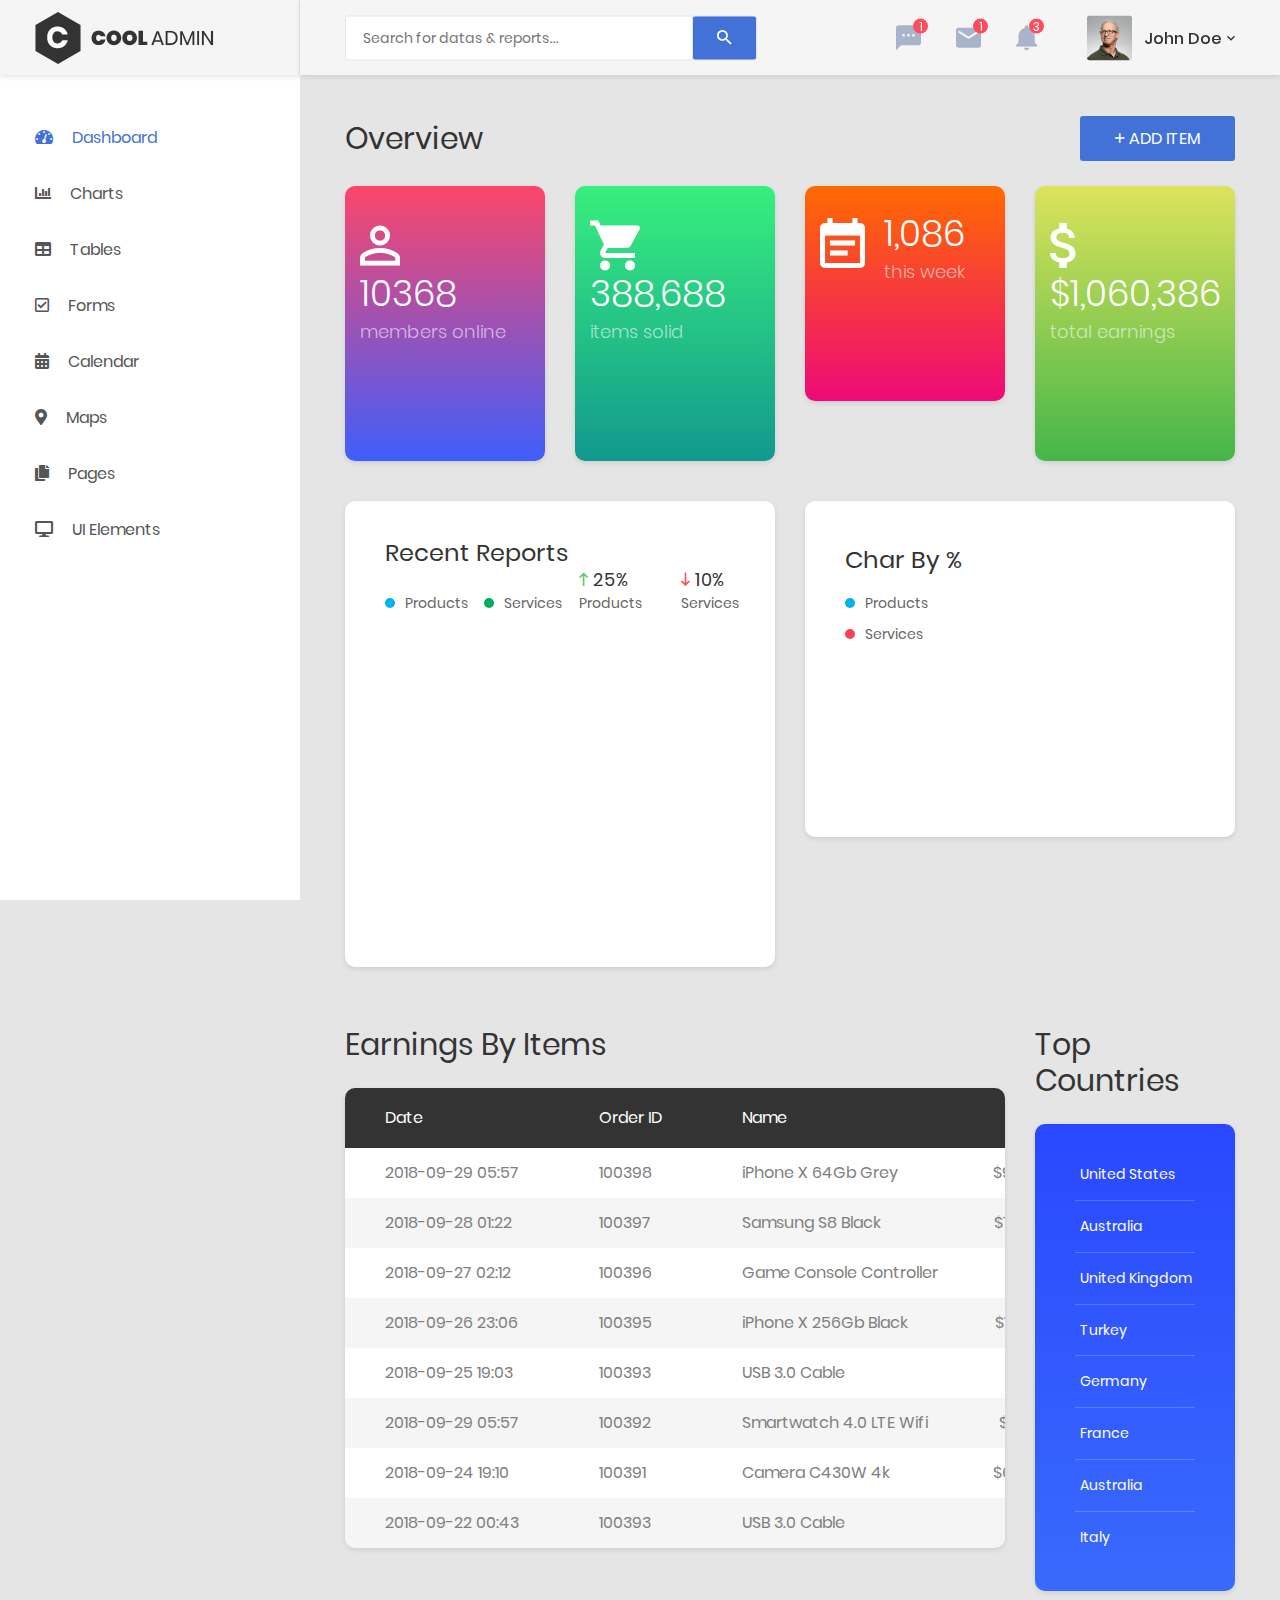
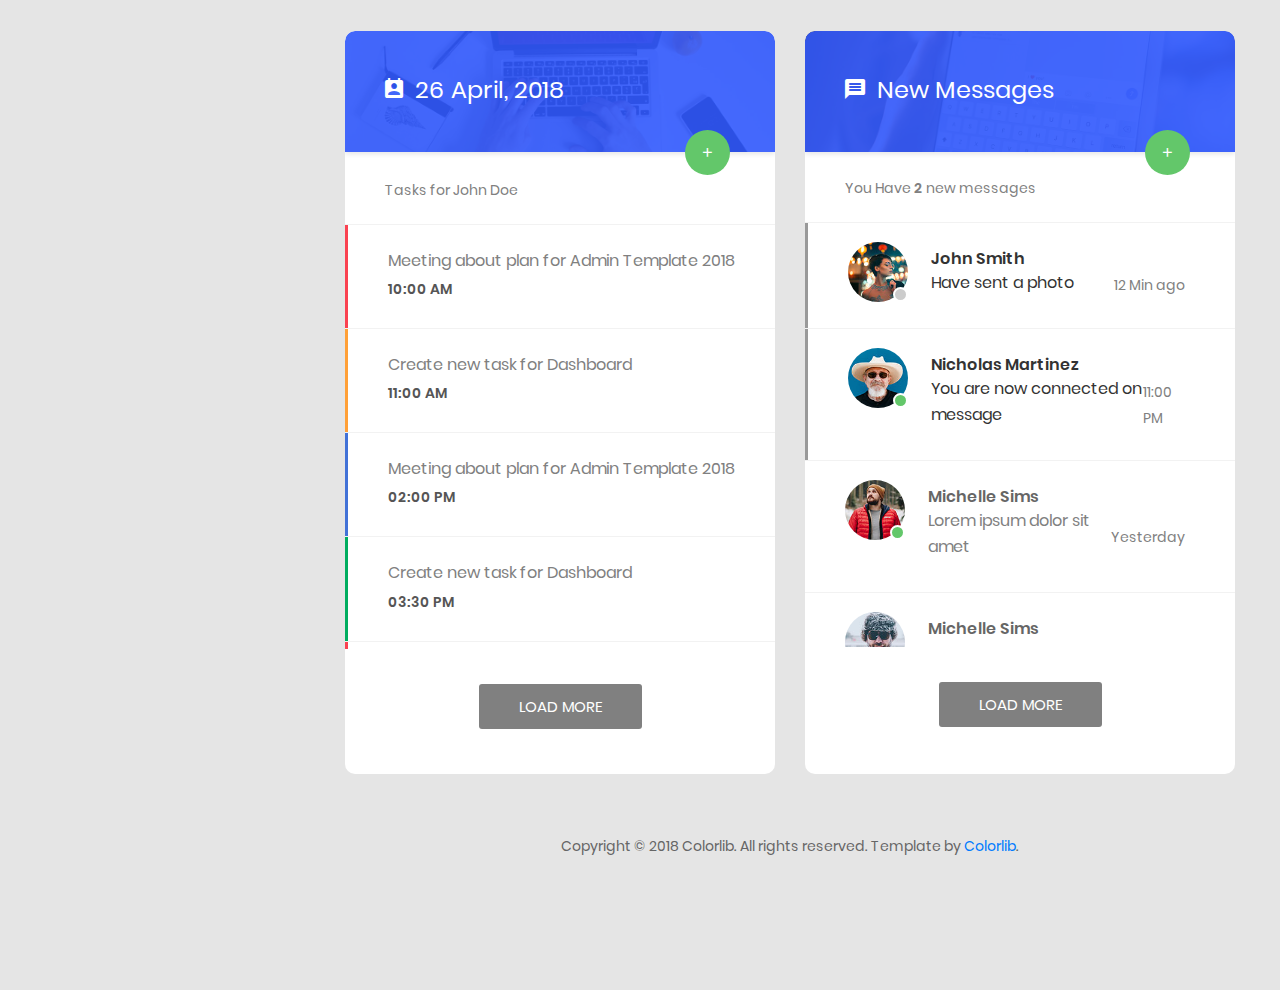
==== commit c7418c0b: "" ====
--- a/index.html
+++ b/index.html
@@ -22,16 +22,16 @@
     <link href="assests/vendor/bootstrap-4.1/bootstrap.min.css" rel="stylesheet" media="all">
 
     <!-- Vendor CSS-->
-    <link href="vendor/animsition/animsition.min.css" rel="stylesheet" media="all">
-    <link href="vendor/bootstrap-progressbar/bootstrap-progressbar-3.3.4.min.css" rel="stylesheet" media="all">
-    <link href="vendor/wow/animate.css" rel="stylesheet" media="all">
-    <link href="vendor/css-hamburgers/hamburgers.min.css" rel="stylesheet" media="all">
-    <link href="vendor/slick/slick.css" rel="stylesheet" media="all">
-    <link href="vendor/select2/select2.min.css" rel="stylesheet" media="all">
-    <link href="vendor/perfect-scrollbar/perfect-scrollbar.css" rel="stylesheet" media="all">
+    <link href="assets/vendor/animsition/animsition.min.css" rel="stylesheet" media="all">
+    <link href="assets/vendor/bootstrap-progressbar/bootstrap-progressbar-3.3.4.min.css" rel="stylesheet" media="all">
+    <link href="assets/vendor/wow/animate.css" rel="stylesheet" media="all">
+    <link href="assets/vendor/css-hamburgers/hamburgers.min.css" rel="stylesheet" media="all">
+    <link href="assets/vendor/slick/slick.css" rel="stylesheet" media="all">
+    <link href="assets/vendor/select2/select2.min.css" rel="stylesheet" media="all">
+    <link href="assets/vendor/perfect-scrollbar/perfect-scrollbar.css" rel="stylesheet" media="all">
 
     <!-- Main CSS-->
-    <link href="css/theme.css" rel="stylesheet" media="all">
+    <link href="assests/css/theme.css" rel="stylesheet" media="all">
 
 </head>
 
--- a/assests/css/theme.css
+++ b/assests/css/theme.css
@@ -0,0 +1,14651 @@
+/*------------------------------------------------------------------
+[Master Stylesheet]
+
+Project:  CoolAdmin
+Version:	1.0
+Last change:	08/10/2018 [Add Define a table of contents Link]
+Assigned to:	Hau Nguyen
+Primary use:	Open Source
+-------------------------------------------------------------------*/
+/*------------------------------------------------------------------
+[LAYOUT]
+
+* body
+    + Header / header
+	+ Page Content / .page-content .name-page
+        + Section Layouts / section .name-section
+        ...
+	+ Footer / footer
+
+-------------------------------------------------------------------*/
+/*------------------------------------------------------------------
+# [Color codes]
+
+# Text Color (text): #666666
+# Text Color Deep (Text, title): #333333
+
+------------------------------------------------------------------*/
+/*------------------------------------------------------------------
+[Typography]
+
+Notes:	decreasing heading by 0.4em with every subsequent heading level
+-------------------------------------------------------------------*/
+/*-----------------------------------------------------*/
+/*                   SETTINGS                          */
+/*-----------------------------------------------------*/
+/*-----------------------------------------------------*/
+/*                   TOOLS                             */
+/*-----------------------------------------------------*/
+/*-----------------------------------------------------*/
+/*                   GENERIC                           */
+/*-----------------------------------------------------*/
+/* ----- Normalize ----- */
+* {
+    margin: 0;
+    padding: 0;
+    -webkit-box-sizing: border-box;
+    -moz-box-sizing: border-box;
+    box-sizing: border-box;
+}
+
+ul {
+    margin: 0;
+}
+
+button,
+input[type='button'] {
+    cursor: pointer;
+}
+
+button:focus,
+input:focus,
+textarea:focus {
+    outline: none;
+}
+
+input, textarea {
+    border: none;
+}
+
+button {
+    border: none;
+    background: none;
+}
+
+img {
+    max-width: 100%;
+    height: auto;
+}
+
+p {
+    margin: 0;
+}
+
+.table-responsive {
+    padding-right: 1px;
+}
+
+.card {
+    -webkit-border-radius: 3px;
+    -moz-border-radius: 3px;
+    border-radius: 3px;
+}
+
+.btn {
+    -webkit-border-radius: 3px;
+    -moz-border-radius: 3px;
+    border-radius: 3px;
+}
+
+/* ----- Typography ----- */
+body {
+    font-family: "Poppins", sans-serif;
+    font-weight: 400;
+    font-size: 16px;
+    line-height: 1.625;
+    color: #666;
+    -webkit-font-smoothing: antialiased;
+    -moz-osx-font-smoothing: grayscale;
+}
+
+h1,
+h2,
+h3,
+h4,
+h5,
+h6 {
+    color: #333333;
+    font-weight: 700;
+    margin: 0;
+    line-height: 1.2;
+}
+
+h1 {
+    font-size: 36px;
+}
+
+h2 {
+    font-size: 30px;
+}
+
+h3 {
+    font-size: 24px;
+}
+
+h4 {
+    font-size: 18px;
+}
+
+h5 {
+    font-size: 15px;
+}
+
+h6 {
+    font-size: 13px;
+}
+
+blockquote {
+    margin: 0;
+}
+
+strong {
+    font-weight: 700;
+}
+
+/*-----------------------------------------------------*/
+/*                   ELEMENTS                          */
+/*-----------------------------------------------------*/
+/* ----- Title ----- */
+.title--sbold {
+    font-weight: 600;
+}
+
+.title-1 {
+    text-transform: capitalize;
+    font-weight: 400;
+    font-size: 30px;
+}
+
+.title-2 {
+    text-transform: capitalize;
+    font-weight: 400;
+    font-size: 24px;
+    line-height: 1;
+}
+
+.title-3 {
+    text-transform: capitalize;
+    font-weight: 400;
+    font-size: 24px;
+    color: #333;
+}
+
+.title-3 i {
+    margin-right: 13px;
+    vertical-align: baseline;
+}
+
+.title-4 {
+    font-weight: 500;
+    font-size: 30px;
+    color: #393939;
+}
+
+.title-5 {
+    text-transform: capitalize;
+    font-size: 22px;
+    font-weight: 500;
+    color: #393939;
+}
+
+.title-6 {
+    font-size: 24px;
+    font-weight: 500;
+    color: #fff;
+}
+
+.heading-title {
+    font-size: 24px;
+    font-weight: 500;
+    color: #333;
+    text-transform: capitalize;
+    margin-bottom: 10px;
+}
+
+/* ----- Links ----- */
+a {
+    display: inline-block;
+}
+
+a:hover,
+a:focus,
+a:active {
+    text-decoration: none;
+    outline: none;
+}
+
+a:hover,
+a {
+    -webkit-transition: all 0.3s ease;
+    -o-transition: all 0.3s ease;
+    -moz-transition: all 0.3s ease;
+    transition: all 0.3s ease;
+}
+
+/*-----------------------------------------------------*/
+/*                   OBJECTS                           */
+/*-----------------------------------------------------*/
+/* ----- Section----- */
+section {
+    position: relative;
+}
+
+.section__content {
+    position: relative;
+    margin: 0 auto;
+    z-index: 1;
+}
+
+.section__content--w1830 {
+    max-width: 1830px;
+}
+
+.section__content--p30 {
+    padding: 0 30px;
+}
+
+@media (max-width: 991px) {
+    .section__content--p30 {
+        padding: 0;
+    }
+}
+
+.section__content--p35 {
+    padding: 0 35px;
+}
+
+/* ----- Page Wrapper----- */
+/*Override Grid Bootstrap*/
+@media (min-width: 1200px) {
+    .container {
+        max-width: 1320px;
+    }
+}
+
+/*Page Objects*/
+.page-wrapper {
+    overflow: hidden;
+    background: #e5e5e5;
+    padding-bottom: 8vh;
+}
+
+@media (max-width: 991px) {
+    .page-wrapper {
+    overflow: auto;
+    background: #e5e5e5;
+    padding-bottom: 12vh;
+}
+}
+.page-container {
+    background: #e5e5e5;
+    padding-left: 300px;
+}
+
+@media (max-width: 991px) {
+    .page-container {
+        position: relative;
+        top: 88px;
+        padding-left: 0;
+    }
+}
+
+.page-container2 {
+    background: #f2f2f2;
+    padding-left: 300px;
+}
+
+@media (max-width: 991px) {
+    .page-container2 {
+        position: relative;
+        padding-left: 0;
+    }
+}
+
+.page-container3 {
+    background: #f7f7f7;
+}
+
+.main-content {
+    padding-top: 116px;
+    min-height: 100vh;
+}
+
+@media (max-width: 991px) {
+    .main-content {
+        padding-top: 50px;
+	padding-bottom: 100px;
+    }
+}
+
+.page-content--bgf7 {
+    background: #f7f7f7;
+}
+
+.page-content--bge5 {
+    background: #e5e5e5;
+    height: 100vh;
+}
+
+.login-wrap {
+    max-width: 540px;
+    padding-top: 8vh;
+    margin: 0 auto;
+}
+
+.login-logo {
+    text-align: center;
+    margin-bottom: 30px;
+}
+
+.login-checkbox {
+    display: -webkit-box;
+    display: -webkit-flex;
+    display: -moz-box;
+    display: -ms-flexbox;
+    display: flex;
+    -webkit-box-pack: justify;
+    -webkit-justify-content: space-between;
+    -moz-box-pack: justify;
+    -ms-flex-pack: justify;
+    justify-content: space-between;
+}
+
+.login-checkbox label input[type="checkbox"] {
+    margin-right: 8px;
+}
+
+.login-checkbox > label > a {
+    color: #ff2e44;
+}
+
+@media (max-width: 991px) {
+    .login-checkbox {
+        -webkit-box-orient: vertical;
+        -webkit-box-direction: normal;
+        -webkit-flex-direction: column;
+        -moz-box-orient: vertical;
+        -moz-box-direction: normal;
+        -ms-flex-direction: column;
+        flex-direction: column;
+    }
+}
+
+.login-form .form-group label {
+    display: block;
+}
+
+.login-content {
+    background: #fff;
+    padding: 30px 30px 20px;
+    -webkit-border-radius: 2px;
+    -moz-border-radius: 2px;
+    border-radius: 2px;
+}
+
+.social-login-content {
+    border-top: 1px solid #e7e7e7;
+    border-bottom: 1px solid #e7e7e7;
+    padding: 20px 0px;
+}
+
+.register-link {
+    padding-top: 15px;
+    text-align: center;
+    font-size: 14px;
+}
+
+.register-link > p > a {
+    color: #ff2e44;
+}
+
+.fontawesome-list-wrap {
+    background: #fff;
+    border: 1px solid #C9CDD7;
+    padding: 20px;
+    -webkit-border-radius: 2px;
+    -moz-border-radius: 2px;
+    border-radius: 2px;
+}
+
+.fontawesome-list__title {
+    padding-bottom: 20px;
+    border-bottom: 1px solid #C9CDD7;
+    margin-bottom: 20px;
+    margin-top: 30px;
+}
+
+.fa-hover a {
+    color: #666;
+    font-size: 15px;
+}
+
+.fa-hover a i {
+    margin-right: 10px;
+}
+
+.fa-hover a:hover {
+    color: #333;
+}
+
+.main-content--pb30 {
+    padding-bottom: 30px;
+}
+
+/*-----------------------------------------------------*/
+/*                   COMPONENTS                        */
+/*-----------------------------------------------------*/
+/* ----- Buttons----- */
+.au-btn {
+    line-height: 45px;
+    padding: 0 35px;
+    text-transform: uppercase;
+    color: #fff;
+    -webkit-border-radius: 3px;
+    -moz-border-radius: 3px;
+    border-radius: 3px;
+    -webkit-transition: all 0.3s ease;
+    -o-transition: all 0.3s ease;
+    -moz-transition: all 0.3s ease;
+    transition: all 0.3s ease;
+    cursor: pointer;
+}
+
+.au-btn:hover {
+    color: #fff;
+    background: #3868cd;
+}
+
+.au-btn--blue2 {
+    background: #00aced;
+}
+
+.au-btn--blue2:hover {
+    background: #00a2e3;
+}
+
+.au-btn--block {
+    display: block;
+    width: 100%;
+}
+
+.au-btn-icon i {
+    vertical-align: baseline;
+    margin-right: 5px;
+}
+
+.au-btn--blue {
+    background: #4272d7;
+}
+
+.au-btn--green {
+    background: #63c76a;
+}
+
+.au-btn--green:hover {
+    background: #59bd60;
+}
+
+.au-btn-plus {
+    position: absolute;
+    height: 45px;
+    width: 45px;
+    background: #63c76a;
+    -webkit-border-radius: 100%;
+    -moz-border-radius: 100%;
+    border-radius: 100%;
+    -webkit-transition: all 0.3s ease;
+    -o-transition: all 0.3s ease;
+    -moz-transition: all 0.3s ease;
+    transition: all 0.3s ease;
+    bottom: -22.5px;
+    right: 45px;
+    z-index: 3;
+}
+
+.au-btn-plus i {
+    position: absolute;
+    top: 50%;
+    left: 50%;
+    -webkit-transform: translate(-50%, -50%);
+    -moz-transform: translate(-50%, -50%);
+    -ms-transform: translate(-50%, -50%);
+    -o-transform: translate(-50%, -50%);
+    transform: translate(-50%, -50%);
+    font-size: 15px;
+    font-weight: 500;
+    color: #fff;
+}
+
+.au-btn-plus:hover {
+    background: #59bd60;
+}
+
+.au-btn-load {
+    background: #808080;
+    padding: 0 40px;
+    font-size: 15px;
+    color: #fff;
+}
+
+.au-btn-load:hover {
+    background: #767676;
+}
+
+.au-btn-filter {
+    font-size: 14px;
+    color: #808080;
+    background: #fff;
+    -webkit-border-radius: 3px;
+    -moz-border-radius: 3px;
+    border-radius: 3px;
+    -webkit-box-shadow: 0px 10px 20px 0px rgba(0, 0, 0, 0.03);
+    -moz-box-shadow: 0px 10px 20px 0px rgba(0, 0, 0, 0.03);
+    box-shadow: 0px 10px 20px 0px rgba(0, 0, 0, 0.03);
+    padding: 0 15px;
+    line-height: 40px;
+    text-transform: capitalize;
+}
+
+.au-btn-filter i {
+    margin-right: 5px;
+}
+
+.au-btn--small {
+    padding: 0 20px;
+    line-height: 40px;
+    font-size: 14px;
+}
+
+/*Page Loader*/
+.page-loader {
+    background: #f8f8f8;
+    bottom: 0;
+    left: 0;
+    position: fixed;
+    right: 0;
+    top: 0;
+    z-index: 99999;
+}
+
+.page-loader__spin {
+    width: 35px;
+    height: 35px;
+    position: absolute;
+    top: 50%;
+    left: 50%;
+    border-top: 6px solid #f6f6f6;
+    border-right: 6px solid #f6f6f6;
+    border-bottom: 6px solid #f6f6f6;
+    border-left: 6px solid #1b1b1b;
+    -webkit-border-radius: 50%;
+    -moz-border-radius: 50%;
+    border-radius: 50%;
+    -webkit-animation: spinner 1000ms infinite linear;
+    -moz-animation: spinner 1000ms infinite linear;
+    -o-animation: spinner 1000ms infinite linear;
+    animation: spinner 1000ms infinite linear;
+    z-index: 100000;
+}
+
+@-webkit-keyframes spinner {
+    0% {
+        -webkit-transform: rotate(0deg);
+        transform: rotate(0deg);
+    }
+
+    100% {
+        -webkit-transform: rotate(360deg);
+        transform: rotate(360deg);
+    }
+}
+
+@-moz-keyframes spinner {
+    0% {
+        -webkit-transform: rotate(0deg);
+        -moz-transform: rotate(0deg);
+        transform: rotate(0deg);
+    }
+
+    100% {
+        -webkit-transform: rotate(360deg);
+        -moz-transform: rotate(360deg);
+        transform: rotate(360deg);
+    }
+}
+
+@-o-keyframes spinner {
+    0% {
+        -webkit-transform: rotate(0deg);
+        -o-transform: rotate(0deg);
+        transform: rotate(0deg);
+    }
+
+    100% {
+        -webkit-transform: rotate(360deg);
+        -o-transform: rotate(360deg);
+        transform: rotate(360deg);
+    }
+}
+
+@keyframes spinner {
+    0% {
+        -webkit-transform: rotate(0deg);
+        -moz-transform: rotate(0deg);
+        -o-transform: rotate(0deg);
+        transform: rotate(0deg);
+    }
+
+    100% {
+        -webkit-transform: rotate(360deg);
+        -moz-transform: rotate(360deg);
+        -o-transform: rotate(360deg);
+        transform: rotate(360deg);
+    }
+}
+
+/* ----- Form ----- */
+.form-header {
+    display: -webkit-box;
+    display: -webkit-flex;
+    display: -moz-box;
+    display: -ms-flexbox;
+    display: flex;
+}
+
+@media (max-width: 991px) {
+    .form-header {
+        -webkit-box-pack: center;
+        -webkit-justify-content: center;
+        -moz-box-pack: center;
+        -ms-flex-pack: center;
+        justify-content: center;
+    }
+}
+
+.form-header2 .au-btn--submit {
+    border: none;
+    line-height: 45px;
+}
+
+.form-header2 .au-input {
+    border-color: rgba(255, 255, 255, 0.2);
+    background: rgba(255, 255, 255, 0.051);
+    color: #999;
+}
+
+.form-header2 .au-input::-webkit-input-placeholder {
+    /* WebKit, Blink, Edge */
+    color: #999;
+}
+
+.form-header2 .au-input:-moz-placeholder {
+    /* Mozilla Firefox 4 to 18 */
+    color: #999;
+    opacity: 1;
+}
+
+.form-header2 .au-input::-moz-placeholder {
+    /* Mozilla Firefox 19+ */
+    color: #999;
+    opacity: 1;
+}
+
+.form-header2 .au-input:-ms-input-placeholder {
+    /* Internet Explorer 10-11 */
+    color: #999;
+}
+
+.form-header2 .au-input:-ms-input-placeholder {
+    /* Microsoft Edge */
+    color: #999;
+}
+
+/* ----- Input ----- */
+.au-input {
+    line-height: 43px;
+    border: 1px solid #e5e5e5;
+    font-size: 14px;
+    color: #666;
+    padding: 0 17px;
+    -webkit-border-radius: 3px;
+    -moz-border-radius: 3px;
+    border-radius: 3px;
+    -webkit-transition: all 0.5s ease;
+    -o-transition: all 0.5s ease;
+    -moz-transition: all 0.5s ease;
+    transition: all 0.5s ease;
+}
+
+.au-input--style2 {
+    color: #808080;
+    line-height: 43px;
+    border: 1px solid #e5e5e5;
+    font-size: 14px;
+    padding: 0 17px;
+    -webkit-border-radius: 3px;
+    -moz-border-radius: 3px;
+    border-radius: 3px;
+    -webkit-transition: all 0.5s ease;
+    -o-transition: all 0.5s ease;
+    -moz-transition: all 0.5s ease;
+    transition: all 0.5s ease;
+}
+
+.au-input--full {
+    width: 100%;
+}
+
+.au-input--h65 {
+    line-height: 63px;
+    font-size: 16px;
+    color: #808080;
+}
+
+.au-input--w300 {
+    min-width: 300px;
+}
+
+.au-input--w435 {
+    min-width: 435px;
+}
+
+@media (max-width: 767px) {
+    .au-input--w435 {
+        min-width: 230px;
+    }
+}
+
+.au-form-icon {
+    position: relative;
+}
+
+.au-form-icon .au-input {
+    padding-right: 80px;
+}
+
+.au-form-icon--sm {
+    position: relative;
+}
+
+.au-form-icon--sm .au-input {
+    padding-right: 43px;
+}
+
+.au-input-icon {
+    position: absolute;
+    top: 1px;
+    right: 12px;
+    width: 63px;
+    height: 63px;
+    line-height: 63px;
+    text-align: center;
+    display: block;
+}
+
+.au-input-icon i {
+    font-size: 30px;
+    color: #808080;
+    position: absolute;
+    top: 50%;
+    left: 50%;
+    -webkit-transform: translate(-50%, -50%);
+    -moz-transform: translate(-50%, -50%);
+    -ms-transform: translate(-50%, -50%);
+    -o-transform: translate(-50%, -50%);
+    transform: translate(-50%, -50%);
+}
+
+.au-input--xl {
+    min-width: 935px;
+}
+
+@media (max-width: 1600px) {
+    .au-input--xl {
+        min-width: 350px;
+    }
+}
+
+@media (max-width: 991px) {
+    .au-input--xl {
+        min-width: 350px;
+    }
+}
+
+@media (max-width: 767px) {
+    .au-input--xl {
+        min-width: 150px;
+    }
+}
+
+.au-btn--submit {
+    position: relative;
+    right: 0;
+    min-width: 65px;
+    line-height: 43px;
+    border: 1px solid #e5e5e5;
+    -webkit-border-radius: 3px;
+    -moz-border-radius: 3px;
+    border-radius: 3px;
+    background: #4272d7;
+    margin-left: -3px;
+}
+
+.au-btn--submit:hover {
+    background: #3868cd;
+}
+
+.au-btn--submit > i {
+    font-size: 20px;
+    color: #fff;
+    position: absolute;
+    top: 50%;
+    left: 50%;
+    -webkit-transform: translate(-50%, -50%);
+    -moz-transform: translate(-50%, -50%);
+    -ms-transform: translate(-50%, -50%);
+    -o-transform: translate(-50%, -50%);
+    transform: translate(-50%, -50%);
+}
+
+.au-btn--submit2 {
+    height: 43px;
+    width: 43px;
+    position: absolute;
+    top: 1px;
+    right: 0;
+}
+
+.au-btn--submit2 i {
+    position: absolute;
+    top: 50%;
+    left: 50%;
+    -webkit-transform: translate(-50%, -50%);
+    -moz-transform: translate(-50%, -50%);
+    -ms-transform: translate(-50%, -50%);
+    -o-transform: translate(-50%, -50%);
+    transform: translate(-50%, -50%);
+    color: #4c4c4c;
+    font-size: 20px;
+}
+
+.rs-select2--sm {
+    width: 114px;
+}
+
+.rs-select2--md {
+    width: 160px;
+}
+
+.select2-container {
+    display: block;
+    max-width: 100% !important;
+    width: auto !important;
+    outline: none;
+}
+
+.rs-select2--dark {
+    display: inline-block;
+}
+
+@media (max-width: 767px) {
+    .rs-select2--dark {
+        display: block;
+        margin-right: 0;
+        margin-bottom: 10px;
+    }
+}
+
+.rs-select2--dark .select2-container--default .select2-selection--single {
+    border: none;
+    outline: none;
+    padding-left: 18px;
+    -webkit-border-radius: 3px;
+    -moz-border-radius: 3px;
+    border-radius: 3px;
+    height: 40px;
+    background: #808080;
+    display: -webkit-box;
+    display: -webkit-flex;
+    display: -moz-box;
+    display: -ms-flexbox;
+    display: flex;
+    -webkit-box-align: center;
+    -webkit-align-items: center;
+    -moz-box-align: center;
+    -ms-flex-align: center;
+    align-items: center;
+}
+
+.rs-select2--dark .select2-container--default .select2-selection--single .select2-selection__rendered {
+    color: #fff;
+    font-size: 14px;
+}
+
+.rs-select2--dark .select2-container .select2-selection--single .select2-selection__rendered {
+    padding: 0;
+}
+
+.rs-select2--dark .select2-container--default .select2-selection--single .select2-selection__arrow {
+    height: 40px;
+    top: 0;
+    right: 13px;
+}
+
+.rs-select2--dark .select2-container--default .select2-selection--single .select2-selection__arrow b {
+    border-color: #fff transparent transparent transparent;
+}
+
+.rs-select2--dark .select2-container--default.select2-container--open .select2-selection--single .select2-selection__arrow b {
+    border-color: transparent transparent #fff transparent;
+}
+
+.rs-select2--dark .select2-container--open .select2-dropdown,
+.rs-select2--trans .select2-container--open .select2-dropdown,
+.rs-select2--light .select2-container--open .select2-dropdown,
+.rs-select2--trans .select2-container--open .select2-dropdown {
+    font-size: 14px;
+    box-shadow: 0px 2px 15px 3px rgba(0,0,0,0.1);
+    border-radius: 4px;
+    border-top-left-radius: 4px;
+    border-top-right-radius: 4px;
+    border: 1px solid #e0e0e0;
+    margin-top: 8px;
+    overflow: hidden;
+}
+
+.rs-select2--dark .select2-container--open .select2-dropdown .select2-results__option ,
+.rs-select2--trans .select2-container--open .select2-dropdown .select2-results__option,
+.rs-select2--light .select2-container--open .select2-dropdown .select2-results__option {
+    padding: 8px 16px;
+}
+
+.select2-container--default .select2-results__option--highlighted[aria-selected] {
+    background: #4272d7;
+}
+
+.select2-container--default.select2-container--open.select2-container--below .select2-selection--single,
+.select2-container--default.select2-container--open.select2-container--below .select2-selection--multiple {
+    border-bottom-left-radius: 3px;
+    border-bottom-right-radius: 3px;
+ }
+
+.rs-select2--border .select2-container--default .select2-selection--single,
+
+.rs-select2--dark2 .select2-container--default .select2-selection--single {
+    background: #555;
+}
+
+.rs-select2--light {
+    display: inline-block;
+}
+
+@media (max-width: 767px) {
+    .rs-select2--light {
+        display: block;
+        margin-right: 0;
+        margin-bottom: 10px;
+    }
+}
+
+.rs-select2--light .select2-container--default .select2-selection--single {
+    border: none;
+    outline: none;
+    padding-left: 18px;
+    -webkit-border-radius: 3px;
+    -moz-border-radius: 3px;
+    border-radius: 3px;
+    height: 40px;
+    background: #fff;
+    display: -webkit-box;
+    display: -webkit-flex;
+    display: -moz-box;
+    display: -ms-flexbox;
+    display: flex;
+    -webkit-box-align: center;
+    -webkit-align-items: center;
+    -moz-box-align: center;
+    -ms-flex-align: center;
+    align-items: center;
+    -webkit-box-shadow: 0px 10px 20px 0px rgba(0, 0, 0, 0.03);
+    -moz-box-shadow: 0px 10px 20px 0px rgba(0, 0, 0, 0.03);
+    box-shadow: 0px 10px 20px 0px rgba(0, 0, 0, 0.03);
+}
+
+.rs-select2--light .select2-container--default .select2-selection--single .select2-selection__rendered {
+    color: #808080;
+    font-size: 14px;
+}
+
+.rs-select2--light .select2-container .select2-selection--single .select2-selection__rendered {
+    padding: 0;
+}
+
+.rs-select2--light .select2-container--default .select2-selection--single .select2-selection__arrow {
+    height: 40px;
+    top: 0;
+    right: 13px;
+}
+
+.rs-select2--light .select2-container--default .select2-selection--single .select2-selection__arrow b {
+    border-color: #808080 transparent transparent transparent;
+}
+
+.rs-select2--light .select2-container--default.select2-container--open .select2-selection--single .select2-selection__arrow b {
+    border-color: transparent transparent #808080 transparent;
+}
+
+.rs-select2--light v .select2-container--open .select2-dropdown {
+    font-size: 14px;
+}
+
+.rs-select2--border .select2-container--default .select2-selection--single {
+    background: transparent;
+    border: 1px solid #e5e5e5;
+}
+
+.rs-select2--border .select2-container--default .select2-selection--single .select2-selection__rendered {
+    color: #808080;
+}
+
+.rs-select2--border .select2-container--default .select2-selection--single .select2-selection__arrow b {
+    border-color: #808080 transparent transparent transparent;
+}
+
+.rs-select2--border .select2-container--default.select2-container--open .select2-selection--single .select2-selection__arrow b {
+    border-color: transparent transparent #808080 transparent;
+}
+
+.rs-select2--trans .select2-container--default .select2-selection--single {
+    border: none;
+    outline: none;
+}
+
+.rs-select2--trans .select2-container--default .select2-selection--single .select2-selection__rendered {
+    color: #808080;
+    font-size: 14px;
+    padding-left: 0;
+}
+
+.rs-select2--trans .select2-container--open .select2-dropdown {
+    font-size: 14px;
+}
+
+.au-checkbox {
+    display: block;
+    position: relative;
+    cursor: pointer;
+    font-size: 22px;
+    -webkit-user-select: none;
+    -moz-user-select: none;
+    -ms-user-select: none;
+    user-select: none;
+}
+
+.au-checkbox input {
+    position: absolute;
+    opacity: 0;
+    cursor: pointer;
+}
+
+.au-checkmark {
+    position: absolute;
+    top: 0;
+    left: 0;
+    height: 22px;
+    width: 22px;
+    background-color: #fff;
+    border: 2px solid #e5e5e5;
+    -webkit-border-radius: 2px;
+    -moz-border-radius: 2px;
+    border-radius: 2px;
+}
+
+.au-checkbox:hover input ~ .au-checkmark {
+    background-color: transparent;
+}
+
+.au-checkbox input:checked ~ .au-checkmark {
+    background-color: transparent;
+}
+
+.au-checkmark:after {
+    content: "";
+    position: absolute;
+    display: none;
+}
+
+.au-checkbox input:checked ~ .au-checkmark:after {
+    display: block;
+}
+
+.au-checkbox .au-checkmark:after {
+    left: 5px;
+    top: -1px;
+    width: 9px;
+    height: 15px;
+    border: solid #00ad5f;
+    border-width: 0 4px 4px 0;
+    -webkit-border-radius: 2px;
+    -moz-border-radius: 2px;
+    border-radius: 2px;
+    -webkit-transform: rotate(45deg);
+    -moz-transform: rotate(45deg);
+    -ms-transform: rotate(45deg);
+    -o-transform: rotate(45deg);
+    transform: rotate(45deg);
+}
+
+.form-control {
+    -webkit-border-radius: 2px;
+    -moz-border-radius: 2px;
+    border-radius: 2px;
+}
+
+.card {
+    margin-bottom: 30px;
+}
+
+.input-group-addon {
+    background-color: transparent;
+    border-left: 0;
+}
+
+.input-group-addon, .input-group-btn {
+    white-space: nowrap;
+    vertical-align: middle;
+}
+
+.input-group-addon {
+    padding: .5rem .75rem;
+    margin-bottom: 0;
+    font-size: 1rem;
+    font-weight: 400;
+    line-height: 1.25;
+    color: #495057;
+    text-align: center;
+    background-color: #e9ecef;
+    border: 1px solid rgba(0, 0, 0, 0.15);
+    -webkit-border-radius: .25rem;
+    -moz-border-radius: .25rem;
+    border-radius: .25rem;
+}
+
+/* ----- Header ----- */
+.header-desktop {
+    background: #f5f5f5;
+    -webkit-box-shadow: 0px 2px 5px 0px rgba(0, 0, 0, 0.1);
+    -moz-box-shadow: 0px 2px 5px 0px rgba(0, 0, 0, 0.1);
+    box-shadow: 0px 2px 5px 0px rgba(0, 0, 0, 0.1);
+    position: fixed;
+    top: 0;
+    right: 0;
+    left: 300px;
+    height: 75px;
+    z-index: 3;
+}
+
+.header-desktop .section__content {
+    overflow: visible;
+    position: absolute;
+    top: 50%;
+    left: 0;
+    right: 0;
+    -webkit-transform: translateY(-50%);
+    -moz-transform: translateY(-50%);
+    -ms-transform: translateY(-50%);
+    -o-transform: translateY(-50%);
+    transform: translateY(-50%);
+}
+
+@media (max-width: 991px) {
+    .header-desktop {
+        position: relative;
+        top: 0;
+        left: 0;
+        height: 170px;
+    }
+}
+
+.header-desktop .mess-dropdown {
+    top: 51px;
+}
+
+.header-desktop .email-dropdown {
+    top: 51px;
+}
+
+.header-desktop .notifi-dropdown {
+    top: 51px;
+}
+
+@media (max-width: 991px) {
+    .logo {
+        text-align: center;
+    }
+}
+
+.header-wrap {
+    display: -webkit-box;
+    display: -webkit-flex;
+    display: -moz-box;
+    display: -ms-flexbox;
+    display: flex;
+    -webkit-box-align: center;
+    -webkit-align-items: center;
+    -moz-box-align: center;
+    -ms-flex-align: center;
+    align-items: center;
+    -webkit-box-pack: justify;
+    -webkit-justify-content: space-between;
+    -moz-box-pack: justify;
+    -ms-flex-pack: justify;
+    justify-content: space-between;
+}
+
+@media (min-width: 992px) and (max-width: 1199px) {
+    .header-wrap .account-item > .content {
+        display: none;
+    }
+}
+
+@media (max-width: 991px) {
+    .header-wrap {
+        -webkit-box-orient: vertical;
+        -webkit-box-direction: normal;
+        -webkit-flex-direction: column;
+        -moz-box-orient: vertical;
+        -moz-box-direction: normal;
+        -ms-flex-direction: column;
+        flex-direction: column;
+    }
+
+    .header-wrap .mess-dropdown {
+        left: 0;
+    }
+
+    .header-wrap .mess-dropdown::before {
+        left: 0;
+    }
+
+    .header-wrap .notifi-dropdown {
+        left: -83px;
+    }
+
+    .header-wrap .notifi-dropdown::before {
+        left: 79px;
+    }
+}
+
+.header-button {
+    display: -webkit-box;
+    display: -webkit-flex;
+    display: -moz-box;
+    display: -ms-flexbox;
+    display: flex;
+    -webkit-box-align: center;
+    -webkit-align-items: center;
+    -moz-box-align: center;
+    -ms-flex-align: center;
+    align-items: center;
+}
+
+@media (max-width: 991px) {
+    .header-button {
+        margin-top: 30px;
+        width: 100%;
+        -webkit-box-pack: justify;
+        -webkit-justify-content: space-between;
+        -moz-box-pack: justify;
+        -ms-flex-pack: justify;
+        justify-content: space-between;
+    }
+}
+
+.noti-wrap {
+    height: 45px;
+    display: -webkit-box;
+    display: -webkit-flex;
+    display: -moz-box;
+    display: -ms-flexbox;
+    display: flex;
+    -webkit-box-align: center;
+    -webkit-align-items: center;
+    -moz-box-align: center;
+    -ms-flex-align: center;
+    align-items: center;
+}
+
+.noti-wrap .noti__item:last-child {
+    margin-right: 50px;
+}
+
+@media (max-width: 1200px) {
+    .noti-wrap .noti__item:last-child {
+        margin-right: 30px;
+    }
+}
+
+@media (max-width: 991px) {
+    .noti-wrap .noti__item:last-child {
+        margin-right: 0;
+    }
+}
+
+.noti__item {
+    position: relative;
+    margin-right: 35px;
+    display: inline-block;
+    cursor: pointer;
+}
+
+@media (max-width: 1200px) {
+    .noti__item {
+        margin-right: 25px;
+    }
+}
+
+@media (max-width: 767px) {
+    .noti__item {
+        margin-right: 20px;
+    }
+}
+
+.noti__item:hover i {
+    color: #999;
+}
+
+.noti__item i {
+    font-size: 30px;
+    color: #a9b3c9;
+    -webkit-transition: all 0.5s ease;
+    -o-transition: all 0.5s ease;
+    -moz-transition: all 0.5s ease;
+    transition: all 0.5s ease;
+    vertical-align: middle;
+}
+
+@media (max-width: 767px) {
+    .noti__item i {
+        font-size: 24px;
+    }
+}
+
+.noti__item .quantity {
+    position: absolute;
+    display: inline-block;
+    top: -4px;
+    right: -7px;
+    height: 15px;
+    width: 15px;
+    line-height: 15px;
+    text-align: center;
+    background: #ff4b5a;
+    color: #fff;
+    -webkit-border-radius: 100%;
+    -moz-border-radius: 100%;
+    border-radius: 100%;
+    font-size: 12px;
+}
+
+.account-wrap {
+    position: relative;
+}
+
+.account-item {
+    cursor: pointer;
+}
+
+.account-item .image {
+    width: 45px;
+    height: 45px;
+    float: left;
+    overflow: hidden;
+    -webkit-border-radius: 3px;
+    -moz-border-radius: 3px;
+    border-radius: 3px;
+}
+
+.account-item .image > img {
+    width: 100%;
+}
+
+.account-item > .content {
+    margin-left: 45px;
+    padding: 9px 0;
+    padding-left: 12px;
+}
+
+.account-item > .content > a {
+    color: #333;
+    text-transform: capitalize;
+    font-weight: 500;
+}
+
+.account-item > .content > a:after {
+    font-family: "Material-Design-Iconic-Font";
+    font-weight: 500;
+    content: '\f2f9';
+    display: inline-block;
+    font-size: 16px;
+    margin-left: 5px;
+}
+
+.account-item > .content > a:hover {
+    color: #666;
+}
+
+.account-dropdown {
+    min-width: 305px;
+    position: absolute;
+    top: 58px;
+    right: 0;
+    background: #fff;
+    -webkit-box-shadow: 0px 5px 10px 0px rgba(0, 0, 0, 0.1);
+    -moz-box-shadow: 0px 5px 10px 0px rgba(0, 0, 0, 0.1);
+    box-shadow: 0px 5px 10px 0px rgba(0, 0, 0, 0.1);
+    -webkit-transform: scale(0);
+    -moz-transform: scale(0);
+    -ms-transform: scale(0);
+    -o-transform: scale(0);
+    transform: scale(0);
+    -webkit-transition: all 0.4s ease;
+    -o-transition: all 0.4s ease;
+    -moz-transition: all 0.4s ease;
+    transition: all 0.4s ease;
+    -webkit-transform-origin: right top;
+    -moz-transform-origin: right top;
+    -ms-transform-origin: right top;
+    -o-transform-origin: right top;
+    transform-origin: right top;
+    z-index: 3;
+}
+
+.account-dropdown .info {
+    padding: 25px;
+    border-top: 1px solid #f5f5f5;
+    border-bottom: 1px solid #f2f2f2;
+}
+
+.account-dropdown .info .image {
+    float: left;
+    height: 65px;
+    width: 65px;
+    overflow: hidden;
+    -webkit-border-radius: 3px;
+    -moz-border-radius: 3px;
+    border-radius: 3px;
+}
+
+.account-dropdown .info .content {
+    margin-left: 65px;
+    padding: 11px 0;
+    padding-left: 12px;
+}
+
+.account-dropdown .info .content .name {
+    line-height: -webkit-calc(20/16);
+    line-height: -moz-calc(20/16);
+    line-height: calc(20/16);
+}
+
+.account-dropdown .info .content .name a {
+    color: #333;
+    font-weight: 500;
+    text-transform: capitalize;
+}
+
+.account-dropdown .info .content .name a:hover {
+    color: #666;
+}
+
+.account-dropdown .info .content .email {
+    font-size: 13px;
+    color: #999;
+    line-height: -webkit-calc(20/13);
+    line-height: -moz-calc(20/13);
+    line-height: calc(20/13);
+}
+
+.account-dropdown:after {
+    content: '';
+    display: block;
+    width: 19px;
+    height: 19px;
+    border-bottom: 9px solid #fff;
+    border-top: 9px solid transparent;
+    border-left: 9px solid transparent;
+    border-right: 9px solid transparent;
+    position: absolute;
+    top: -18px;
+    right: 33px;
+}
+
+.account-dropdown__item a {
+    display: block;
+    color: #333;
+    padding: 15px 25px;
+    font-size: 14px;
+}
+
+.account-dropdown__item a:hover {
+    background: #4272d7;
+    color: #fff;
+}
+
+.account-dropdown__item a i {
+    line-height: 1;
+    margin-right: 20px;
+    font-size: 18px;
+    vertical-align: middle;
+}
+
+.account-dropdown__body {
+    padding: 12px 0;
+}
+
+.account-dropdown__footer {
+    border-top: 1px solid #f2f2f2;
+}
+
+.account-dropdown__footer a {
+    display: block;
+    color: #333;
+    padding: 15px 25px;
+    font-size: 14px;
+}
+
+.account-dropdown__footer a:hover {
+    background: #4272d7;
+    color: #fff;
+}
+
+.account-dropdown__footer a i {
+    line-height: 1;
+    margin-right: 20px;
+    font-size: 18px;
+    vertical-align: middle;
+}
+
+.menu-sidebar {
+    width: 300px;
+    position: fixed;
+    left: 0;
+    top: 0;
+    bottom: 0;
+    background: #fff;
+    overflow-y: auto;
+}
+
+.menu-sidebar .logo {
+    background: #f5f5f5;
+    height: 75px;
+    padding: 0 35px;
+    display: -webkit-box;
+    display: -webkit-flex;
+    display: -moz-box;
+    display: -ms-flexbox;
+    display: flex;
+    -webkit-box-align: center;
+    -webkit-align-items: center;
+    -moz-box-align: center;
+    -ms-flex-align: center;
+    align-items: center;
+    -webkit-box-shadow: 0px 2px 5px 0px rgba(0, 0, 0, 0.1);
+    -moz-box-shadow: 0px 2px 5px 0px rgba(0, 0, 0, 0.1);
+    box-shadow: 0px 2px 5px 0px rgba(0, 0, 0, 0.1);
+    border-right: 1px solid #e5e5e5;
+    position: relative;
+    z-index: 3;
+}
+
+.menu-sidebar .navbar__list .navbar__sub-list {
+    display: none;
+    padding-left: 34px;
+}
+
+.menu-sidebar .navbar__list .navbar__sub-list li a {
+    padding: 11.5px 0;
+}
+
+.menu-sidebar__content {
+    position: relative;
+    height: -webkit-calc(100vh - 75px);
+    height: -moz-calc(100vh - 75px);
+    height: calc(100vh - 75px);
+}
+
+.navbar-sidebar {
+    padding: 35px;
+    padding-bottom: 0;
+}
+
+.navbar-sidebar .navbar__list li a {
+    display: block;
+    color: #555;
+    font-size: 16px;
+    padding: 15px 0;
+}
+
+.navbar-sidebar .navbar__list li a i {
+    margin-right: 19px;
+}
+
+.navbar-sidebar .navbar__list li a:hover {
+    color: #4272d7;
+}
+
+.navbar-sidebar .navbar__list li.active > a {
+    color: #4272d7;
+}
+
+.has-sub {
+    position: relative;
+}
+
+.header-mobile {
+    position: absolute;
+    top: 0;
+    left: 0;
+    right: 0;
+}
+
+.header-mobile .header-mobile__bar {
+    padding: 15px 0;
+}
+
+.header-mobile .header-mobile-inner {
+    display: -webkit-box;
+    display: -webkit-flex;
+    display: -moz-box;
+    display: -ms-flexbox;
+    display: flex;
+    -webkit-box-align: center;
+    -webkit-align-items: center;
+    -moz-box-align: center;
+    -ms-flex-align: center;
+    align-items: center;
+    -webkit-box-pack: justify;
+    -webkit-justify-content: space-between;
+    -moz-box-pack: justify;
+    -ms-flex-pack: justify;
+    justify-content: space-between;
+}
+
+.header-mobile .hamburger {
+    width: 36px;
+    height: 36px;
+    padding: 0;
+    line-height: 1;
+    vertical-align: top;
+    background: #fff;
+    display: -webkit-box;
+    display: -webkit-flex;
+    display: -moz-box;
+    display: -ms-flexbox;
+    display: flex;
+    -webkit-box-pack: center;
+    -webkit-justify-content: center;
+    -moz-box-pack: center;
+    -ms-flex-pack: center;
+    justify-content: center;
+    -webkit-box-align: center;
+    -webkit-align-items: center;
+    -moz-box-align: center;
+    -ms-flex-align: center;
+    align-items: center;
+}
+
+.header-mobile .hamburger .hamburger-box {
+    width: 20px;
+    height: 15px;
+}
+
+.header-mobile .hamburger .hamburger-box .hamburger-inner {
+    width: 20px;
+    height: 2px;
+    -webkit-border-radius: 0;
+    -moz-border-radius: 0;
+    border-radius: 0;
+}
+
+.header-mobile .hamburger .hamburger-box .hamburger-inner:before {
+    width: 20px;
+    height: 2px;
+    top: 6px;
+}
+
+.header-mobile .hamburger .hamburger-box .hamburger-inner:after {
+    top: 12px;
+    width: 20px;
+    height: 2px;
+}
+
+.header-mobile .navbar-mobile {
+    display: none;
+    position: absolute;
+    width: 100%;
+    top: 88px;
+    z-index: 20;
+}
+
+.header-mobile .navbar-mobile .navbar-mobile__list {
+    background: #f8f8f8;
+}
+
+.header-mobile .navbar-mobile .navbar-mobile__list > li > a {
+    padding-left: 15px !important;
+}
+
+.header-mobile .navbar-mobile .navbar-mobile__list li a {
+    color: #555;
+    display: block;
+    padding: 10px 15px;
+    padding-right: 25px;
+    padding-left: 0;
+    border-bottom: 1px solid #e6e6e6;
+    text-transform: capitalize;
+    line-height: inherit;
+}
+
+.header-mobile .navbar-mobile .navbar-mobile__list li a:hover {
+    color: #4272d7;
+}
+
+.header-mobile .navbar-mobile .navbar-mobile__list li a > i {
+    margin-right: 19px;
+}
+
+.header-mobile .navbar-mobile .navbar-mobile__list li.has-dropdown > a:after {
+    content: '\f105';
+    font-family: FontAwesome, cursive;
+    float: right;
+    font-size: 16px;
+    line-height: 22px;
+    -webkit-transition: all 0.3s ease;
+    -o-transition: all 0.3s ease;
+    -moz-transition: all 0.3s ease;
+    transition: all 0.3s ease;
+}
+
+.header-mobile .navbar-mobile .navbar-mobile__list li.has-dropdown > a.active::after {
+    -webkit-transform: rotate(90deg);
+    -moz-transform: rotate(90deg);
+    -ms-transform: rotate(90deg);
+    -o-transform: rotate(90deg);
+    transform: rotate(90deg);
+}
+
+.header-mobile .navbar-mobile .navbar-mobile__dropdown {
+    padding-left: 35px;
+    display: none;
+}
+
+.navbar-mobile-sub__list {
+    display: none;
+    padding-left: 30px;
+    background: #fff;
+}
+
+.header-mobile .navbar-mobile .navbar-mobile-sub__list li a {
+    padding-left: 15px;
+}
+
+.header-mobile-2 {
+    background: #393939;
+    position: static;
+}
+
+.header-mobile-2.header-mobile .navbar-mobile {
+    top: 82px;
+}
+
+.header-mobile-2.header-mobile .hamburger {
+    background: transparent;
+}
+
+.header-mobile-2.header-mobile .hamburger .hamburger-box .hamburger-inner {
+    background: #fff;
+}
+
+.header-mobile-2.header-mobile .hamburger .hamburger-box .hamburger-inner::before {
+    background: #fff;
+}
+
+.header-mobile-2.header-mobile .hamburger .hamburger-box .hamburger-inner::after {
+    background: #fff;
+}
+
+.sub-header-mobile-2 {
+    background: #fff;
+    padding: 15px;
+}
+
+.sub-header-mobile-2 .header__tool {
+    -webkit-box-pack: end;
+    -webkit-justify-content: flex-end;
+    -moz-box-pack: end;
+    -ms-flex-pack: end;
+    justify-content: flex-end;
+}
+
+.sub-header-mobile-2 .header__tool .header-button-item {
+    color: #a9b3c9;
+}
+
+.sub-header-mobile-2 .header__tool .account-wrap .account-item--style2 .content a {
+    color: #333;
+}
+
+.sub-header-mobile-2 .header__tool .notifi-dropdown {
+    top: 49px;
+}
+
+.sub-header-mobile-2 .header__tool .setting-dropdown {
+    top: 49px;
+}
+
+.hamburger.is-active .hamburger-box .hamburger-inner:after {
+    -webkit-transform: translate3d(0, -12px, 0) rotate(-90deg);
+    -moz-transform: translate3d(0, -12px, 0) rotate(-90deg);
+    transform: translate3d(0, -12px, 0) rotate(-90deg);
+}
+
+.mess-dropdown, .email-dropdown, .notifi-dropdown, .setting-dropdown {
+    position: absolute;
+    z-index: 9999;
+    min-width: 340px;
+    background: #fff;
+    -webkit-box-shadow: 0px 5px 10px 0px rgba(0, 0, 0, 0.1);
+    -moz-box-shadow: 0px 5px 10px 0px rgba(0, 0, 0, 0.1);
+    box-shadow: 0px 5px 10px 0px rgba(0, 0, 0, 0.1);
+    border: 1px solid #e5e5e5;
+    -webkit-transform: scale(0);
+    -moz-transform: scale(0);
+    -ms-transform: scale(0);
+    -o-transform: scale(0);
+    transform: scale(0);
+    -webkit-transition: all 0.4s ease;
+    -o-transition: all 0.4s ease;
+    -moz-transition: all 0.4s ease;
+    transition: all 0.4s ease;
+    -webkit-transform-origin: left top;
+    -moz-transform-origin: left top;
+    -ms-transform-origin: left top;
+    -o-transform-origin: left top;
+    transform-origin: left top;
+    top: 100%;
+    left: 0;
+}
+
+.mess-dropdown:before, .email-dropdown:before, .notifi-dropdown:before, .setting-dropdown:before {
+    content: '';
+    display: block;
+    width: 19px;
+    height: 19px;
+    border-bottom: 9px solid #fff;
+    border-top: 9px solid transparent;
+    border-left: 9px solid transparent;
+    border-right: 9px solid transparent;
+    position: absolute;
+    top: -17px;
+    left: 55px;
+    z-index: 3;
+}
+
+.mess__title, .email__title, .notifi__title {
+    padding: 22px;
+    border-bottom: 1px solid #f2f2f2;
+    cursor: default;
+}
+
+.mess__title p, .email__title p, .notifi__title p {
+    line-height: -webkit-calc(29/14);
+    line-height: -moz-calc(29/14);
+    line-height: calc(29/14);
+    font-size: 14px;
+    color: #808080;
+}
+
+.mess__footer a, .email__footer a, .notifi__footer a {
+    display: block;
+    text-transform: capitalize;
+    text-align: center;
+    font-size: 14px;
+    color: #4272d7;
+    padding: 24px 0;
+}
+
+.mess__footer a:hover, .email__footer a:hover, .notifi__footer a:hover {
+    color: #3868cd;
+}
+
+.mess-dropdown {
+    top: 49px;
+    left: -55px;
+}
+
+.mess__item {
+    padding: 19px 22px;
+    padding-bottom: 14px;
+    border-bottom: 1px solid #f2f2f2;
+    display: -webkit-box;
+    display: -webkit-flex;
+    display: -moz-box;
+    display: -ms-flexbox;
+    display: flex;
+    -webkit-transition: all 0.5s ease;
+    -o-transition: all 0.5s ease;
+    -moz-transition: all 0.5s ease;
+    transition: all 0.5s ease;
+}
+
+.mess__item:hover {
+    background: #f7f7f7;
+}
+
+.mess__item .image {
+    margin-right: 15px;
+}
+
+.mess__item .content {
+    width: -webkit-calc(100% - 55px);
+    width: -moz-calc(100% - 55px);
+    width: calc(100% - 55px);
+    text-align: left;
+}
+
+.mess__item .content h6 {
+    font-size: 14px;
+    font-weight: 600;
+    padding-top: 4px;
+}
+
+.mess__item .content p {
+    font-size: 14px;
+    color: #555;
+    line-height: -webkit-calc(24/14);
+    line-height: -moz-calc(24/14);
+    line-height: calc(24/14);
+    margin-bottom: 4px;
+}
+
+.mess__item .content .time {
+    font-size: 12px;
+    color: #999;
+}
+
+.email-dropdown {
+    top: 49px;
+    left: -53px;
+}
+
+.email__item {
+    display: -webkit-box;
+    display: -webkit-flex;
+    display: -moz-box;
+    display: -ms-flexbox;
+    display: flex;
+    padding: 19px 22px;
+    padding-bottom: 14px;
+    border-bottom: 1px solid #f2f2f2;
+    -webkit-transition: all 0.5s ease;
+    -o-transition: all 0.5s ease;
+    -moz-transition: all 0.5s ease;
+    transition: all 0.5s ease;
+}
+
+.email__item:hover {
+    background: #f7f7f7;
+}
+
+.email__item .image {
+    margin-right: 15px;
+}
+
+.email__item .content {
+    width: -webkit-calc(100% - 55px);
+    width: -moz-calc(100% - 55px);
+    width: calc(100% - 55px);
+    text-align: left;
+    font-size: 14px;
+}
+
+.email__item .content p {
+    color: #555;
+    line-height: 1;
+    padding-top: 4px;
+    margin-bottom: 3px;
+}
+
+.email__item .content span {
+    font-size: 12px;
+    color: #999;
+}
+
+.notifi-dropdown {
+    left: -117px;
+    top: 49px;
+}
+
+.notifi-dropdown::before {
+    left: 63px;
+}
+
+.notifi__item {
+    display: -webkit-box;
+    display: -webkit-flex;
+    display: -moz-box;
+    display: -ms-flexbox;
+    display: flex;
+    padding: 19px 22px;
+    padding-bottom: 14px;
+    border-bottom: 1px solid #f2f2f2;
+    -webkit-transition: all 0.5s ease;
+    -o-transition: all 0.5s ease;
+    -moz-transition: all 0.5s ease;
+    transition: all 0.5s ease;
+}
+
+.notifi__item:hover {
+    background: #f7f7f7;
+}
+
+.notifi__item .img-cir {
+    position: relative;
+    margin-right: 15px;
+}
+
+.notifi__item .img-cir i {
+    font-size: 22px;
+    color: #fff;
+    position: absolute;
+    top: 50%;
+    left: 50%;
+    -webkit-transform: translate(-50%, -50%);
+    -moz-transform: translate(-50%, -50%);
+    -ms-transform: translate(-50%, -50%);
+    -o-transform: translate(-50%, -50%);
+    transform: translate(-50%, -50%);
+}
+
+.notifi__item .content {
+    width: -webkit-calc(100% - 55px);
+    width: -moz-calc(100% - 55px);
+    width: calc(100% - 55px);
+    text-align: left;
+    font-size: 14px;
+}
+
+.notifi__item .content p {
+    color: #555;
+    line-height: 1;
+    padding-top: 5px;
+    margin-bottom: 2px;
+}
+
+.notifi__item .content .date {
+    font-size: 12px;
+    color: #999;
+}
+
+.show-dropdown .js-dropdown {
+    -webkit-transform: scale(1);
+    -moz-transform: scale(1);
+    -ms-transform: scale(1);
+    -o-transform: scale(1);
+    transform: scale(1);
+}
+
+.menu-sidebar-min {
+    position: fixed;
+    top: 0;
+    left: 0;
+    height: 100%;
+}
+
+.menu-sidebar2 {
+    width: 300px;
+    position: fixed;
+    left: 0;
+    top: 0;
+    bottom: 0;
+    background: #fff;
+    overflow-y: auto;
+    height: 100vh;
+    -webkit-transition: all 0.5s ease;
+    -o-transition: all 0.5s ease;
+    -moz-transition: all 0.5s ease;
+    transition: all 0.5s ease;
+    z-index: 1000;
+}
+
+.menu-sidebar2 .logo {
+    height: 75px;
+    display: -webkit-box;
+    display: -webkit-flex;
+    display: -moz-box;
+    display: -ms-flexbox;
+    display: flex;
+    -webkit-box-align: center;
+    -webkit-align-items: center;
+    -moz-box-align: center;
+    -ms-flex-align: center;
+    align-items: center;
+    background: #365cad;
+    padding: 0 35px;
+}
+
+@media (max-width: 991px) {
+    .menu-sidebar2 {
+        top: 0;
+        right: -300px;
+        left: auto;
+        -webkit-box-shadow: 0px 5px 10px 0px rgba(0, 0, 0, 0.1);
+        -moz-box-shadow: 0px 5px 10px 0px rgba(0, 0, 0, 0.1);
+        box-shadow: 0px 5px 10px 0px rgba(0, 0, 0, 0.1);
+    }
+
+    .menu-sidebar2.show-sidebar {
+        right: 0;
+    }
+}
+
+.account2 {
+    padding: 38px;
+    display: -webkit-box;
+    display: -webkit-flex;
+    display: -moz-box;
+    display: -ms-flexbox;
+    display: flex;
+    -webkit-box-pack: center;
+    -webkit-justify-content: center;
+    -moz-box-pack: center;
+    -ms-flex-pack: center;
+    justify-content: center;
+    -webkit-box-align: center;
+    -webkit-align-items: center;
+    -moz-box-align: center;
+    -ms-flex-align: center;
+    align-items: center;
+    -webkit-box-orient: vertical;
+    -webkit-box-direction: normal;
+    -webkit-flex-direction: column;
+    -moz-box-orient: vertical;
+    -moz-box-direction: normal;
+    -ms-flex-direction: column;
+    flex-direction: column;
+    border-bottom: 1px  solid #f2f2f2;
+}
+
+.account2 .name {
+    text-transform: capitalize;
+    font-weight: 500;
+    font-size: 20px;
+    margin-top: 20px;
+    margin-bottom: 5px;
+}
+
+.account2 > a {
+    font-size: 14px;
+    color: #999;
+}
+
+.account2 > a:hover {
+    color: #666;
+}
+
+.menu-sidebar2__content {
+    height: -webkit-calc(100vh - 75px);
+    height: -moz-calc(100vh - 75px);
+    height: calc(100vh - 75px);
+    border-right: 1px solid #e5e5e5;
+    position: relative;
+}
+
+.navbar-sidebar2 .navbar__list li {
+    position: relative;
+    cursor: pointer;
+}
+
+.navbar-sidebar2 .navbar__list li .arrow {
+    position: absolute;
+    right: 15px;
+    top: 0;
+    text-align: center;
+    vertical-align: middle;
+    height: 63px;
+    width: 63px;
+    line-height: 63px;
+    -webkit-transition: all 0.5s ease;
+    -o-transition: all 0.5s ease;
+    -moz-transition: all 0.5s ease;
+    transition: all 0.5s ease;
+}
+
+.navbar-sidebar2 .navbar__list li .arrow.up {
+    -webkit-transform: rotate(-180deg);
+    -moz-transform: rotate(-180deg);
+    -ms-transform: rotate(-180deg);
+    -o-transform: rotate(-180deg);
+    transform: rotate(-180deg);
+}
+
+.navbar-sidebar2 .navbar__list li .arrow i {
+    font-size: 16px;
+    color: #999;
+}
+
+.navbar-sidebar2 .navbar__list li:hover > a {
+    color: #4272d7;
+}
+
+.navbar-sidebar2 .navbar__list li a {
+    font-size: 16px;
+    color: #555;
+    display: block;
+    padding: 18px 35px;
+    border-bottom: 1px solid #f2f2f2;
+}
+
+.navbar-sidebar2 .navbar__list li a > i {
+    margin-right: 20px;
+}
+
+.navbar-sidebar2 .navbar__list li.active > a {
+    color: #4272d7;
+}
+
+.navbar-sidebar2 .navbar__sub-list {
+    display: none;
+}
+
+.navbar-sidebar2 .navbar__sub-list li {
+    background: #f5f5f5;
+}
+
+.navbar-sidebar2 .navbar__sub-list li a {
+    border-color: #ebebeb;
+}
+
+.inbox-num {
+    position: absolute;
+    top: 50%;
+    -webkit-transform: translateY(-50%);
+    -moz-transform: translateY(-50%);
+    -ms-transform: translateY(-50%);
+    -o-transform: translateY(-50%);
+    transform: translateY(-50%);
+    right: 34px;
+    width: 30px;
+    height: 30px;
+    background: #ff4b5a;
+    text-align: center;
+    line-height: 30px;
+    font-size: 14px;
+    color: #fff;
+    -webkit-border-radius: 3px;
+    -moz-border-radius: 3px;
+    border-radius: 3px;
+}
+
+.header-desktop2 {
+    height: 75px;
+    background: #4272d7;
+    position: fixed;
+    z-index: 1001;
+    top: 0;
+    right: 0;
+    left: 300px;
+}
+
+@media (max-width: 991px) {
+    .header-desktop2 {
+        left: 0;
+        position: relative;
+    }
+}
+
+.header-desktop2 .section__content {
+    top: 50%;
+    -webkit-transform: translateY(-50%);
+    -moz-transform: translateY(-50%);
+    -ms-transform: translateY(-50%);
+    -o-transform: translateY(-50%);
+    transform: translateY(-50%);
+}
+
+.header-wrap2 {
+    display: -webkit-box;
+    display: -webkit-flex;
+    display: -moz-box;
+    display: -ms-flexbox;
+    display: flex;
+    -webkit-box-pack: end;
+    -webkit-justify-content: flex-end;
+    -moz-box-pack: end;
+    -ms-flex-pack: end;
+    justify-content: flex-end;
+}
+
+@media (max-width: 991px) {
+    .header-wrap2 {
+        -webkit-box-pack: justify;
+        -webkit-justify-content: space-between;
+        -moz-box-pack: justify;
+        -ms-flex-pack: justify;
+        justify-content: space-between;
+    }
+}
+
+.header-button .notifi-dropdown::before {
+    left: 117px;
+}
+
+.header-button2 {
+    display: -webkit-box;
+    display: -webkit-flex;
+    display: -moz-box;
+    display: -ms-flexbox;
+    display: flex;
+}
+
+.header-button2 .header-button-item:last-child {
+    margin-right: 0;
+}
+
+.header-button2 .header-button-item {
+    cursor: pointer;
+}
+
+.header-button2 .header-button-item i {
+    vertical-align: middle;
+}
+
+.header-button2 .header-button-item .search-dropdown {
+    top: 52px;
+}
+
+@media (max-width: 991px) {
+    .header-button2 .header-button-item .search-dropdown {
+        top: 63px;
+        right: -75px;
+        -webkit-transform-origin: 70% top;
+        -moz-transform-origin: 70% top;
+        -ms-transform-origin: 70% top;
+        -o-transform-origin: 70% top;
+        transform-origin: 70% top;
+    }
+
+    .header-button2 .header-button-item .search-dropdown::before {
+        right: 79px;
+    }
+}
+
+.header-button2 .header-button-item .notifi-dropdown {
+    top: 52px;
+    left: auto;
+    right: -68px;
+    -webkit-transform-origin: right top;
+    -moz-transform-origin: right top;
+    -ms-transform-origin: right top;
+    -o-transform-origin: right top;
+    transform-origin: right top;
+}
+
+.header-button2 .header-button-item .notifi-dropdown::before {
+    margin-left: 0;
+    left: auto;
+    right: 68px;
+}
+
+@media (max-width: 991px) {
+    .header-button2 .header-button-item .notifi-dropdown {
+        top: 63px;
+        right: -48px;
+        -webkit-transform-origin: 80% top;
+        -moz-transform-origin: 80% top;
+        -ms-transform-origin: 80% top;
+        -o-transform-origin: 80% top;
+        transform-origin: 80% top;
+    }
+
+    .header-button2 .header-button-item .notifi-dropdown::before {
+        margin-left: 0;
+        left: auto;
+        right: 45px;
+    }
+}
+
+.header-button-item {
+    font-size: 30px;
+    color: #fff;
+    margin-right: 34px;
+    position: relative;
+    display: -webkit-box;
+    display: -webkit-flex;
+    display: -moz-box;
+    display: -ms-flexbox;
+    display: flex;
+    -webkit-box-align: center;
+    -webkit-align-items: center;
+    -moz-box-align: center;
+    -ms-flex-align: center;
+    align-items: center;
+}
+
+@media (max-width: 767px) {
+    .header-button-item {
+        font-size: 22px;
+        margin-right: 15px;
+    }
+}
+
+.has-noti > i {
+    position: relative;
+}
+
+.has-noti > i:after {
+    content: '';
+    height: 8px;
+    width: 8px;
+    background: #ff4b5a;
+    position: absolute;
+    -webkit-border-radius: 100%;
+    -moz-border-radius: 100%;
+    border-radius: 100%;
+    top: 0;
+    right: -6px;
+}
+
+.search-dropdown {
+    -webkit-box-shadow: 0px 5px 10px 0px rgba(0, 0, 0, 0.1);
+    -moz-box-shadow: 0px 5px 10px 0px rgba(0, 0, 0, 0.1);
+    box-shadow: 0px 5px 10px 0px rgba(0, 0, 0, 0.1);
+    min-width: 340px;
+    position: absolute;
+    top: 61px;
+    right: -125px;
+    -webkit-transform: scale(0);
+    -moz-transform: scale(0);
+    -ms-transform: scale(0);
+    -o-transform: scale(0);
+    transform: scale(0);
+    -webkit-transform-origin: center top;
+    -moz-transform-origin: center top;
+    -ms-transform-origin: center top;
+    -o-transform-origin: center top;
+    transform-origin: center top;
+    -webkit-transition: all 0.4s ease;
+    -o-transition: all 0.4s ease;
+    -moz-transition: all 0.4s ease;
+    transition: all 0.4s ease;
+    z-index: 5;
+}
+
+.search-dropdown::before {
+    content: '';
+    display: block;
+    width: 19px;
+    height: 19px;
+    border-bottom: 9px solid #fff;
+    border-top: 9px solid transparent;
+    border-left: 9px solid transparent;
+    border-right: 9px solid transparent;
+    position: absolute;
+    top: -18px;
+    right: 125px;
+}
+
+.search-dropdown form {
+    height: 63px;
+}
+
+.search-dropdown form .au-input {
+    padding-left: 53px;
+    font-size: 14px;
+    border: none;
+    color: #666;
+}
+
+.search-dropdown .search-dropdown__icon {
+    position: absolute;
+    top: 0;
+    left: 26px;
+    font-size: 24px;
+    color: #c9c9c9;
+    height: 63px;
+    line-height: 63px;
+}
+
+.setting-menu {
+    position: fixed;
+    min-width: 300px;
+    right: -300px;
+    top: 54px;
+    background: #fff;
+    text-align: left;
+    -webkit-box-shadow: 0px 5px 10px 0px rgba(0, 0, 0, 0.1);
+    -moz-box-shadow: 0px 5px 10px 0px rgba(0, 0, 0, 0.1);
+    box-shadow: 0px 5px 10px 0px rgba(0, 0, 0, 0.1);
+    height: -webkit-calc(100vh - 75px);
+    height: -moz-calc(100vh - 75px);
+    height: calc(100vh - 75px);
+    -webkit-transition: all .5s ease;
+    -o-transition: all .5s ease;
+    -moz-transition: all .5s ease;
+    transition: all .5s ease;
+}
+
+.setting-menu:before {
+    content: '';
+    display: block;
+    width: 19px;
+    height: 19px;
+    border-bottom: 9px solid #fff;
+    border-top: 9px solid transparent;
+    border-left: 9px solid transparent;
+    border-right: 9px solid transparent;
+    position: absolute;
+    top: -18px;
+    right: 47px;
+}
+
+.setting-menu .account-dropdown__body {
+    border-bottom: 1px solid #f2f2f2;
+}
+
+.setting-menu .account-dropdown__item a {
+    color: #555;
+}
+
+.setting-menu .account-dropdown__item a:hover {
+    color: #fff;
+}
+
+.show-sidebar {
+    right: 0;
+}
+
+.header-desktop3 {
+    background: #393939;
+    display: -webkit-box;
+    display: -webkit-flex;
+    display: -moz-box;
+    display: -ms-flexbox;
+    display: flex;
+    -webkit-box-align: center;
+    -webkit-align-items: center;
+    -moz-box-align: center;
+    -ms-flex-align: center;
+    align-items: center;
+    height: 76px;
+    position: -webkit-sticky;
+    position: sticky;
+    top: 0;
+    z-index: 999;
+    -webkit-box-shadow: 0px 2px 5px 0px rgba(0, 0, 0, 0.1);
+    -moz-box-shadow: 0px 2px 5px 0px rgba(0, 0, 0, 0.1);
+    box-shadow: 0px 2px 5px 0px rgba(0, 0, 0, 0.1);
+}
+
+.header-desktop3 .section__content {
+    position: absolute;
+    top: 50%;
+    -webkit-transform: translateY(-50%);
+    -moz-transform: translateY(-50%);
+    -ms-transform: translateY(-50%);
+    -o-transform: translateY(-50%);
+    transform: translateY(-50%);
+    left: 0;
+    right: 0;
+}
+
+@media (max-width: 1315px) and (min-width: 992px) {
+    .header-desktop3 .section__content {
+        padding: 0 15px;
+    }
+}
+
+.header-desktop3 .header-button-item {
+    color: #ccc;
+}
+
+.header3-wrap {
+    display: -webkit-box;
+    display: -webkit-flex;
+    display: -moz-box;
+    display: -ms-flexbox;
+    display: flex;
+    -webkit-box-pack: justify;
+    -webkit-justify-content: space-between;
+    -moz-box-pack: justify;
+    -ms-flex-pack: justify;
+    justify-content: space-between;
+    position: relative;
+}
+
+.header3-wrap .header__navbar {
+    width: 100%;
+    position: absolute;
+    left: 50%;
+    -webkit-transform: translateX(-50%);
+    -moz-transform: translateX(-50%);
+    -ms-transform: translateX(-50%);
+    -o-transform: translateX(-50%);
+    transform: translateX(-50%);
+    top: -12px;
+}
+
+.header__logo {
+    display: -webkit-box;
+    display: -webkit-flex;
+    display: -moz-box;
+    display: -ms-flexbox;
+    display: flex;
+    -webkit-box-align: center;
+    -webkit-align-items: center;
+    -moz-box-align: center;
+    -ms-flex-align: center;
+    align-items: center;
+    position: relative;
+    z-index: 3;
+}
+
+.header__navbar ul {
+    display: -webkit-box;
+    display: -webkit-flex;
+    display: -moz-box;
+    display: -ms-flexbox;
+    display: flex;
+    -webkit-box-pack: center;
+    -webkit-justify-content: center;
+    -moz-box-pack: center;
+    -ms-flex-pack: center;
+    justify-content: center;
+    -webkit-box-align: center;
+    -webkit-align-items: center;
+    -moz-box-align: center;
+    -ms-flex-align: center;
+    align-items: center;
+}
+
+.header__navbar ul li {
+    position: relative;
+}
+
+.header__navbar ul li:last-child a {
+    border-right: 1px solid rgba(255, 255, 255, 0.102);
+}
+
+.header__navbar ul li a {
+    display: block;
+    font-size: 16px;
+    color: #ccc;
+    padding: 25px 30px;
+    border-left: 1px solid rgba(255, 255, 255, 0.102);
+}
+
+.header__navbar ul li a i {
+    margin-right: 13px;
+}
+
+.header__navbar ul li a:hover {
+    color: #4272d7;
+}
+
+.header__navbar ul li a:hover .bot-line {
+    -webkit-transform: scale(1);
+    -moz-transform: scale(1);
+    -ms-transform: scale(1);
+    -o-transform: scale(1);
+    transform: scale(1);
+    opacity: 1;
+    -webkit-transition: all 0.3s ease;
+    -o-transition: all 0.3s ease;
+    -moz-transition: all 0.3s ease;
+    transition: all 0.3s ease;
+}
+
+@media (max-width: 1570px) and (min-width: 992px) {
+    .header__navbar ul li a {
+        padding: 25px 15px;
+    }
+}
+
+@media (max-width: 1315px) and (min-width: 992px) {
+    .header__navbar ul li a {
+        font-size: 13px;
+        padding: 27px 15px;
+    }
+
+    .header__navbar ul li a i {
+        margin-right: 5px;
+    }
+}
+
+.header__navbar ul li.active > a {
+    color: #4272d7;
+}
+
+.header__navbar ul li.active > a .bot-line {
+    -webkit-transform: scale(1);
+    -moz-transform: scale(1);
+    -ms-transform: scale(1);
+    -o-transform: scale(1);
+    transform: scale(1);
+    opacity: 1;
+    -webkit-transition: all 0.3s ease;
+    -o-transition: all 0.3s ease;
+    -moz-transition: all 0.3s ease;
+    transition: all 0.3s ease;
+}
+
+.header__navbar ul.header3-sub-list {
+    display: block;
+}
+
+.header__navbar li.has-sub:hover > .header3-sub-list {
+    opacity: 1;
+    -webkit-transform: scaleY(1);
+    -moz-transform: scaleY(1);
+    -ms-transform: scaleY(1);
+    -o-transform: scaleY(1);
+    transform: scaleY(1);
+    -webkit-transition: all .3s ease;
+    -o-transition: all .3s ease;
+    -moz-transition: all .3s ease;
+    transition: all .3s ease;
+}
+
+.header__navbar .header3-sub-list {
+    position: absolute;
+    min-width: 260px;
+    background: #fff;
+    -webkit-box-shadow: 0px 3px 20px 0px rgba(0, 0, 0, 0.1);
+    -moz-box-shadow: 0px 3px 20px 0px rgba(0, 0, 0, 0.1);
+    box-shadow: 0px 3px 20px 0px rgba(0, 0, 0, 0.1);
+    z-index: 1000;
+    opacity: 0;
+    -webkit-transform: scaleY(0);
+    -moz-transform: scaleY(0);
+    -ms-transform: scaleY(0);
+    -o-transform: scaleY(0);
+    transform: scaleY(0);
+    -webkit-transform-origin: top center;
+    -moz-transform-origin: top center;
+    -ms-transform-origin: top center;
+    -o-transform-origin: top center;
+    transform-origin: top center;
+    -webkit-transition: all .3s ease;
+    -o-transition: all .3s ease;
+    -moz-transition: all .3s ease;
+    transition: all .3s ease;
+}
+
+.header__navbar .header3-sub-list li a {
+    font-size: 15px;
+    color: #777777;
+    padding: 10px 22px;
+    border: none;
+    border-bottom: 1px solid #e1e6eb;
+}
+
+.header__navbar .header3-sub-list li a:hover {
+    color: #4272d7;
+    background: #f7f7f7;
+}
+
+.header__tool {
+    display: -webkit-box;
+    display: -webkit-flex;
+    display: -moz-box;
+    display: -ms-flexbox;
+    display: flex;
+    -webkit-box-align: center;
+    -webkit-align-items: center;
+    -moz-box-align: center;
+    -ms-flex-align: center;
+    align-items: center;
+}
+
+.header__tool .notifi-dropdown {
+    left: -68px;
+    top: 53px;
+}
+
+.header__tool .notifi-dropdown::before {
+    left: 70px;
+}
+
+.header__tool .header-button-item {
+    margin-right: 40px;
+}
+
+@media (max-width: 1570px) and (min-width: 992px) {
+    .header__tool .header-button-item {
+        margin-right: 20px;
+    }
+}
+
+@media (max-width: 1315px) and (min-width: 992px) {
+    .header__tool .header-button-item {
+        margin-right: 20px;
+        font-size: 24px;
+    }
+}
+
+@media (max-width: 1315px) and (min-width: 992px) {
+    .header__tool .account-item > .content {
+        display: none;
+    }
+}
+
+.bot-line {
+    position: absolute;
+    width: 100%;
+    height: 3px;
+    background: #4272d7;
+    left: 0;
+    bottom: 0;
+    opacity: 0;
+    -webkit-transform: scale(0);
+    -moz-transform: scale(0);
+    -ms-transform: scale(0);
+    -o-transform: scale(0);
+    transform: scale(0);
+    -webkit-transition: all 0.3s ease;
+    -o-transition: all 0.3s ease;
+    -moz-transition: all 0.3s ease;
+    transition: all 0.3s ease;
+    -webkit-transform-origin: top center;
+    -moz-transform-origin: top center;
+    -ms-transform-origin: top center;
+    -o-transform-origin: top center;
+    transform-origin: top center;
+}
+
+.setting-dropdown {
+    top: 54px;
+    left: -97px;
+    border: none;
+    min-width: 305px;
+}
+
+.setting-dropdown::before {
+    left: 99px;
+}
+
+.setting-dropdown .account-dropdown__body {
+    border-bottom: 1px solid #f2f2f2;
+}
+
+.setting-dropdown .account-dropdown__body:last-child {
+    border-bottom: none;
+}
+
+.setting-dropdown .account-dropdown__item a {
+    color: #555;
+}
+
+.setting-dropdown .account-dropdown__item a:hover {
+    color: #fff;
+}
+
+.header-button-item {
+    cursor: pointer;
+}
+
+.notifi-dropdown--no-bor {
+    border: none;
+}
+
+.notifi-dropdown .notifi__item {
+    cursor: pointer;
+}
+
+.account-item--style2 .image {
+    -webkit-border-radius: 100%;
+    -moz-border-radius: 100%;
+    border-radius: 100%;
+}
+
+.account-item--style2 .content a {
+    font-size: 16px;
+    color: #ccc;
+    font-weight: 500;
+}
+
+.account-item--style2 .content a:hover {
+    color: #fff;
+}
+
+.account-item--style2 .account-dropdown {
+    top: 61px;
+}
+
+.account-item--style2 .account-dropdown .info .image {
+    -webkit-border-radius: 100%;
+    -moz-border-radius: 100%;
+    border-radius: 100%;
+}
+
+.header-desktop4 {
+    -webkit-box-shadow: 0px 2px 5px 0px rgba(0, 0, 0, 0.1);
+    -moz-box-shadow: 0px 2px 5px 0px rgba(0, 0, 0, 0.1);
+    box-shadow: 0px 2px 5px 0px rgba(0, 0, 0, 0.1);
+    position: -webkit-sticky;
+    position: sticky;
+    top: 0;
+    z-index: 999;
+    background: #fff;
+}
+
+@media (max-width: 991px) {
+    .header-desktop4 {
+        position: static;
+    }
+}
+
+.header4-wrap {
+    display: -webkit-box;
+    display: -webkit-flex;
+    display: -moz-box;
+    display: -ms-flexbox;
+    display: flex;
+    -webkit-box-pack: justify;
+    -webkit-justify-content: space-between;
+    -moz-box-pack: justify;
+    -ms-flex-pack: justify;
+    justify-content: space-between;
+}
+
+.header4-wrap .header__logo {
+    margin: 11.5px 0;
+}
+
+.header4-wrap .header__tool .header-button-item {
+    color: #a9b3c9;
+}
+
+@media (max-width: 991px) {
+    .header4-wrap .header__tool .header-button-item {
+        margin-right: 20px;
+    }
+}
+
+.header4-wrap .header__tool .notifi-dropdown {
+    top: 51px;
+}
+
+@media (max-width: 991px) {
+    .header4-wrap .header__tool .notifi-dropdown {
+        left: -220px;
+        -webkit-transform-origin: 60% 0%;
+        -moz-transform-origin: 60% 0%;
+        -ms-transform-origin: 60% 0%;
+        -o-transform-origin: 60% 0%;
+        transform-origin: 60% 0%;
+    }
+}
+
+.header4-wrap .header__tool .setting-dropdown {
+    border: 1px solid #e5e5e5;
+    top: 51px;
+}
+
+@media (max-width: 991px) {
+    .header4-wrap .header__tool .setting-dropdown {
+        left: -240px;
+        -webkit-transform-origin: 85% 0%;
+        -moz-transform-origin: 85% 0%;
+        -ms-transform-origin: 85% 0%;
+        -o-transform-origin: 85% 0%;
+        transform-origin: 85% 0%;
+    }
+}
+
+.header4-wrap .header__tool .account-dropdown {
+    top: 59px;
+}
+
+@media (max-width: 1315px) and (min-width: 992px) {
+    .header4-wrap .header__tool .account-item > .content {
+        display: block;
+    }
+}
+
+@media (max-width: 991px) {
+    .header4-wrap .header__tool .account-item > .content {
+        display: none;
+    }
+}
+
+.header4-wrap .header__tool .account-item--style2 .content a {
+    color: #333;
+}
+
+.header4-wrap .header__tool .account-item--style2 .content a:hover {
+    color: #222;
+}
+
+.navbar-sidebar3 {
+    padding-right: 20px;
+}
+
+.navbar-sidebar3 .navbar__list li.active > a {
+    background: #4272d7;
+    color: #fff;
+}
+
+.navbar-sidebar3 .navbar__list li.active > a > .arrow > i {
+    color: #fff;
+}
+
+.navbar-sidebar3 .navbar__list li a {
+    -webkit-border-radius: 3px;
+    -moz-border-radius: 3px;
+    border-radius: 3px;
+    padding: 18px 27px;
+    border-bottom: none;
+}
+
+.navbar-sidebar3 .navbar__sub-list {
+    padding-left: 36px;
+    padding-top: 10px;
+    padding-bottom: 10px;
+}
+
+.navbar-sidebar3 .navbar__sub-list li {
+    background: transparent;
+}
+
+.navbar-sidebar3 .navbar__sub-list li a {
+    padding: 11.5px 27px;
+}
+
+.navbar-sidebar3 .has-sub.open > a {
+    background: #fff;
+    border: 1px solid #e5e5e5;
+}
+
+@media (max-width: 1199px) {
+    .navbar-sidebar3 {
+        padding-right: 0;
+        margin-bottom: 30px;
+    }
+}
+
+/* ----- Overview ----- */
+.overview-wrap {
+    display: -webkit-box;
+    display: -webkit-flex;
+    display: -moz-box;
+    display: -ms-flexbox;
+    display: flex;
+    -webkit-box-pack: justify;
+    -webkit-justify-content: space-between;
+    -moz-box-pack: justify;
+    -ms-flex-pack: justify;
+    justify-content: space-between;
+    -webkit-box-align: center;
+    -webkit-align-items: center;
+    -moz-box-align: center;
+    -ms-flex-align: center;
+    align-items: center;
+}
+
+@media (max-width: 767px) {
+    .overview-wrap {
+        -webkit-box-orient: vertical;
+        -webkit-box-direction: normal;
+        -webkit-flex-direction: column;
+        -moz-box-orient: vertical;
+        -moz-box-direction: normal;
+        -ms-flex-direction: column;
+        flex-direction: column;
+    }
+
+    .overview-wrap .button {
+        -webkit-box-ordinal-group: 2;
+        -webkit-order: 1;
+        -moz-box-ordinal-group: 2;
+        -ms-flex-order: 1;
+        order: 1;
+    }
+
+    .overview-wrap h2 {
+        -webkit-box-ordinal-group: 3;
+        -webkit-order: 2;
+        -moz-box-ordinal-group: 3;
+        -ms-flex-order: 2;
+        order: 2;
+    }
+}
+
+.overview-item {
+    -webkit-border-radius: 10px;
+    -moz-border-radius: 10px;
+    border-radius: 10px;
+    padding: 30px;
+    padding-bottom: 0;
+    -webkit-box-shadow: 0px 2px 5px 0px rgba(0, 0, 0, 0.1);
+    -moz-box-shadow: 0px 2px 5px 0px rgba(0, 0, 0, 0.1);
+    box-shadow: 0px 2px 5px 0px rgba(0, 0, 0, 0.1);
+    margin-bottom: 40px;
+}
+
+@media (min-width: 992px) and (max-width: 1519px) {
+    .overview-item {
+        padding-left: 15px;
+        padding-right: 15px;
+    }
+}
+
+.overview-item--c1 {
+    background-image: -moz-linear-gradient(90deg, #3f5efb 0%, #fc466b 100%);
+    background-image: -webkit-linear-gradient(90deg, #3f5efb 0%, #fc466b 100%);
+    background-image: -ms-linear-gradient(90deg, #3f5efb 0%, #fc466b 100%);
+}
+
+.overview-item--c2 {
+    background-image: -moz-linear-gradient(90deg, #11998e 0%, #38ef7d 100%);
+    background-image: -webkit-linear-gradient(90deg, #11998e 0%, #38ef7d 100%);
+    background-image: -ms-linear-gradient(90deg, #11998e 0%, #38ef7d 100%);
+}
+
+.overview-item--c3 {
+    background-image: -moz-linear-gradient(90deg, #ee0979 0%, #ff6a00 100%);
+    background-image: -webkit-linear-gradient(90deg, #ee0979 0%, #ff6a00 100%);
+    background-image: -ms-linear-gradient(90deg, #ee0979 0%, #ff6a00 100%);
+}
+
+.overview-item--c4 {
+    background-image: -moz-linear-gradient(90deg, #45b649 0%, #dce35b 100%);
+    background-image: -webkit-linear-gradient(90deg, #45b649 0%, #dce35b 100%);
+    background-image: -ms-linear-gradient(90deg, #45b649 0%, #dce35b 100%);
+}
+
+.overview-box .icon {
+    display: inline-block;
+    vertical-align: top;
+    margin-right: 15px;
+}
+
+.overview-box .icon i {
+    font-size: 60px;
+    color: #fff;
+}
+
+@media (min-width: 992px) and (max-width: 1199px) {
+    .overview-box .icon {
+        margin-right: 3px;
+    }
+
+    .overview-box .icon i {
+        font-size: 30px;
+    }
+}
+
+@media (max-width: 991px) {
+    .overview-box .icon {
+        font-size: 46px;
+    }
+}
+
+.overview-box .text {
+    font-weight: 300;
+    display: inline-block;
+}
+
+.overview-box .text h2 {
+    font-weight: 300;
+    color: #fff;
+    font-size: 36px;
+    line-height: 1;
+    margin-bottom: 5px;
+}
+
+.overview-box .text span {
+    font-size: 18px;
+    color: rgba(255, 255, 255, 0.6);
+}
+
+@media (min-width: 992px) and (max-width: 1199px) {
+    .overview-box .text {
+        display: inline-block;
+    }
+
+    .overview-box .text h2 {
+        font-size: 20px;
+        margin-bottom: 0;
+    }
+
+    .overview-box .text span {
+        font-size: 14px;
+    }
+}
+
+@media (max-width: 991px) {
+    .overview-box .text h2 {
+        font-size: 26px;
+    }
+
+    .overview-box .text span {
+        font-size: 15px;
+    }
+}
+
+.overview-chart {
+    height: 115px;
+    position: relative;
+}
+
+.overview-chart canvas {
+    width: 100%;
+}
+
+/* ----- Card ----- */
+.au-card {
+    -webkit-box-shadow: 0px 2px 5px 0px rgba(0, 0, 0, 0.1);
+    -moz-box-shadow: 0px 2px 5px 0px rgba(0, 0, 0, 0.1);
+    box-shadow: 0px 2px 5px 0px rgba(0, 0, 0, 0.1);
+    padding: 40px;
+    padding-right: 35px;
+    -webkit-border-radius: 10px;
+    -moz-border-radius: 10px;
+    border-radius: 10px;
+    background: #fff;
+    overflow: hidden;
+}
+
+.au-card--border {
+    -webkit-border-radius: 3px;
+    -moz-border-radius: 3px;
+    border-radius: 3px;
+}
+
+.au-card--border .au-card-title {
+    -webkit-border-top-left-radius: 3px;
+    -moz-border-radius-topleft: 3px;
+    border-top-left-radius: 3px;
+    -webkit-border-top-right-radius: 3px;
+    -moz-border-radius-topright: 3px;
+    border-top-right-radius: 3px;
+}
+
+.au-card--border .au-card-title .bg-overlay {
+    -webkit-border-top-left-radius: 3px;
+    -moz-border-radius-topleft: 3px;
+    border-top-left-radius: 3px;
+    -webkit-border-top-right-radius: 3px;
+    -moz-border-radius-topright: 3px;
+    border-top-right-radius: 3px;
+}
+
+.au-card-bordered {
+    border: 1px solid #e5e5e5;
+    background: #fff;
+    padding: 40px;
+    padding-top: 42px;
+    padding-right: 55px;
+    margin-bottom: 40px;
+}
+
+.au-card--bg-blue {
+    background-image: -moz-linear-gradient(90deg, #396afc 0%, #2948ff 100%);
+    background-image: -webkit-linear-gradient(90deg, #396afc 0%, #2948ff 100%);
+    background-image: -ms-linear-gradient(90deg, #396afc 0%, #2948ff 100%);
+}
+
+.au-card-top-countries {
+    padding: 40px;
+    padding-top: 25px;
+    padding-bottom: 29px;
+}
+
+.au-card--no-shadow {
+    -webkit-box-shadow: none;
+    -moz-box-shadow: none;
+    box-shadow: none;
+}
+
+.au-card--no-pad {
+    padding: 0;
+}
+
+.au-card-title {
+    position: relative;
+    padding: 40px;
+    padding-top: 45px;
+    padding-bottom: 47px;
+    -webkit-background-size: cover;
+    -moz-background-size: cover;
+    -o-background-size: cover;
+    background-size: cover;
+    background-position: center center;
+    background-repeat: no-repeat;
+    -webkit-border-top-left-radius: 10px;
+    -moz-border-radius-topleft: 10px;
+    border-top-left-radius: 10px;
+    -webkit-border-top-right-radius: 10px;
+    -moz-border-radius-topright: 10px;
+    border-top-right-radius: 10px;
+    -webkit-box-shadow: 0px 2px 5px 0px rgba(0, 0, 0, 0.1);
+    -moz-box-shadow: 0px 2px 5px 0px rgba(0, 0, 0, 0.1);
+    box-shadow: 0px 2px 5px 0px rgba(0, 0, 0, 0.1);
+}
+
+.au-card-title .bg-overlay {
+    -webkit-border-top-left-radius: 10px;
+    -moz-border-radius-topleft: 10px;
+    border-top-left-radius: 10px;
+    -webkit-border-top-right-radius: 10px;
+    -moz-border-radius-topright: 10px;
+    border-top-right-radius: 10px;
+}
+
+.au-card-title h3 {
+    position: relative;
+    z-index: 2;
+    color: #fff;
+    font-weight: 400;
+}
+
+.au-card-title h3 i {
+    color: #fff;
+    font-size: 24px;
+    margin-right: 12px;
+}
+
+.au-task {
+    color: #808080;
+}
+
+.au-task--border .au-task__title {
+    border-left: 1px solid #e5e5e5;
+    border-right: 1px solid #e5e5e5;
+}
+
+.au-task--border .au-task-list {
+    border-left: 1px solid #e5e5e5;
+    border-right: 1px solid #e5e5e5;
+}
+
+.au-task--border .au-task__footer {
+    border: 1px solid #e5e5e5;
+    border-top: none;
+}
+
+.au-task__title {
+    padding: 27px 15px;
+    padding-left: 40px;
+    padding-bottom: 22px;
+    border-bottom: 1px solid #f2f2f2;
+    font-size: 14px;
+}
+
+.au-task-list {
+    height: 424px;
+    position: relative;
+    overflow-y: auto;
+}
+
+.au-task__item {
+    border-bottom: 1px solid #f2f2f2;
+    -webkit-transition: all 0.5s ease;
+    -o-transition: all 0.5s ease;
+    -moz-transition: all 0.5s ease;
+    transition: all 0.5s ease;
+}
+
+.au-task__item:hover {
+    background: #f7f7f7;
+}
+
+.au-task__item-inner {
+    padding: 26px 15px;
+    padding-left: 40px;
+}
+
+.au-task__item-inner .task {
+    font-size: 16px;
+    margin-bottom: 6px;
+}
+
+.au-task__item-inner .task a {
+    font-size: 16px;
+    color: #808080;
+    font-weight: 400;
+}
+
+.au-task__item-inner .task a:hover {
+    color: #333;
+}
+
+.au-task__item-inner .time {
+    font-size: 14px;
+    color: #555;
+    text-transform: uppercase;
+    font-weight: 600;
+}
+
+.au-task__item--danger .au-task__item-inner {
+    border-left: 3px solid #fa4251;
+}
+
+.au-task__item--warning .au-task__item-inner {
+    border-left: 3px solid #ffa037;
+}
+
+.au-task__item--primary .au-task__item-inner {
+    border-left: 3px solid #4272d7;
+}
+
+.au-task__item--success .au-task__item-inner {
+    border-left: 3px solid #00ad5f;
+}
+
+.au-task__footer {
+    text-align: center;
+    padding-top: 35px;
+    padding-bottom: 45px;
+}
+
+.au-message__footer {
+    text-align: center;
+    padding-top: 35px;
+    padding-bottom: 45px;
+}
+
+.au-message p {
+    color: #808080;
+}
+
+.au-message-list {
+    height: 424px;
+    position: relative;
+    overflow-y: auto;
+}
+
+.au-message__noti {
+    padding: 25px 15px;
+    padding-left: 40px;
+    padding-bottom: 22px;
+    border-bottom: 1px solid #f2f2f2;
+}
+
+.au-message__noti p {
+    font-size: 14px;
+}
+
+.au-message__noti p span {
+    font-weight: 600;
+}
+
+.au-message__item {
+    border-bottom: 1px solid #f2f2f2;
+    cursor: pointer;
+    -webkit-transition: all 0.5s ease;
+    -o-transition: all 0.5s ease;
+    -moz-transition: all 0.5s ease;
+    transition: all 0.5s ease;
+}
+
+.au-message__item:hover {
+    background: #f7f7f7;
+}
+
+.au-message__item-inner {
+    display: -webkit-box;
+    display: -webkit-flex;
+    display: -moz-box;
+    display: -ms-flexbox;
+    display: flex;
+    -webkit-box-pack: justify;
+    -webkit-justify-content: space-between;
+    -moz-box-pack: justify;
+    -ms-flex-pack: justify;
+    justify-content: space-between;
+    -webkit-box-align: center;
+    -webkit-align-items: center;
+    -moz-box-align: center;
+    -ms-flex-align: center;
+    align-items: center;
+    padding: 19px 40px;
+    padding-right: 50px;
+    padding-bottom: 25px;
+}
+
+@media (min-width: 992px) and (max-width: 1199px) {
+    .au-message__item-inner {
+        padding: 15px;
+        padding-right: 10px;
+        padding-bottom: 15px;
+    }
+}
+
+@media (max-width: 767px) {
+    .au-message__item-inner {
+        padding: 15px;
+        padding-right: 10px;
+        padding-bottom: 15px;
+        -webkit-box-orient: vertical;
+        -webkit-box-direction: normal;
+        -webkit-flex-direction: column;
+        -moz-box-orient: vertical;
+        -moz-box-direction: normal;
+        -ms-flex-direction: column;
+        flex-direction: column;
+        -webkit-box-align: start;
+        -webkit-align-items: flex-start;
+        -moz-box-align: start;
+        -ms-flex-align: start;
+        align-items: flex-start;
+    }
+}
+
+.au-message__item-time {
+    margin-top: 26px;
+}
+
+.au-message__item-time span {
+    font-size: 14px;
+    color: #808080;
+}
+
+.au-message__item-text .text {
+    margin-left: 60px;
+    padding: 7px 0;
+    padding-left: 23px;
+}
+
+.au-message__item-text .text .name {
+    font-size: 16px;
+    font-weight: 600;
+    color: #666;
+    margin-bottom: 2px;
+}
+
+.au-message__item-text .text p {
+    color: #808080;
+}
+
+@media (max-width: 767px) {
+    .au-message__item-text .text {
+        margin: 0;
+        padding: 0;
+    }
+}
+
+.avatar-wrap {
+    position: relative;
+    float: left;
+}
+
+@media (max-width: 767px) {
+    .avatar-wrap {
+        float: none;
+        display: inline-block;
+        margin-bottom: 20px;
+    }
+}
+
+.online .avatar::after {
+    background: #63c76a;
+}
+
+.avatar {
+    height: 60px;
+    width: 60px;
+    -webkit-border-radius: 100%;
+    -moz-border-radius: 100%;
+    border-radius: 100%;
+    overflow: hidden;
+}
+
+.avatar::after {
+    content: '';
+    display: block;
+    height: 15px;
+    width: 15px;
+    background: #ccc;
+    border: 2px solid #fff;
+    -webkit-border-radius: 100%;
+    -moz-border-radius: 100%;
+    border-radius: 100%;
+    position: absolute;
+    bottom: 0;
+    right: 0;
+}
+
+.avatar--small {
+    height: 50px;
+    width: 50px;
+}
+
+.avatar--tiny {
+    height: 32px;
+    width: 32px;
+}
+
+.avatar--tiny::after {
+    display: none;
+}
+
+.au-message__item.unread .au-message__item-inner {
+    border-left: 3px solid #999;
+}
+
+.au-message__item.unread .au-message__item-text .text .name {
+    color: #333;
+}
+
+.au-message__item.unread .au-message__item-text .text p {
+    color: #333;
+}
+
+.au-chat--border .au-chat__title {
+    border-left: 1px solid #e5e5e5;
+    border-right: 1px solid #e5e5e5;
+}
+
+.au-chat--border .au-chat__content {
+    border-left: 1px solid #e5e5e5;
+    border-right: 1px solid #e5e5e5;
+}
+
+.au-chat--border .au-chat-textfield {
+    border: 1px solid #e5e5e5;
+    border-top: none;
+}
+
+.au-chat__title {
+    border-bottom: 1px solid #f2f2f2;
+}
+
+.au-chat-info {
+    display: -webkit-box;
+    display: -webkit-flex;
+    display: -moz-box;
+    display: -ms-flexbox;
+    display: flex;
+    -webkit-box-align: center;
+    -webkit-align-items: center;
+    -moz-box-align: center;
+    -ms-flex-align: center;
+    align-items: center;
+    padding: 12px 40px;
+}
+
+.au-chat-info .avatar-wrap {
+    float: none;
+    display: inline-block;
+    margin-bottom: 0;
+}
+
+.au-chat-info .nick {
+    margin-left: 15px;
+}
+
+.au-chat-info .nick a {
+    font-weight: 600;
+    font-size: 16px;
+    color: #333;
+}
+
+.au-chat-info .nick a:hover {
+    color: #666;
+}
+
+.au-chat__content {
+    height: 400px;
+    overflow: auto;
+    padding: 30px 40px;
+    padding-bottom: 0;
+    position: relative;
+}
+
+.au-chat__content2 .recei-mess {
+    max-width: 240px;
+    -webkit-border-top-left-radius: 3px;
+    -moz-border-radius-topleft: 3px;
+    border-top-left-radius: 3px;
+    -webkit-border-bottom-left-radius: 3px;
+    -moz-border-radius-bottomleft: 3px;
+    border-bottom-left-radius: 3px;
+    -webkit-border-top-right-radius: 15px;
+    -moz-border-radius-topright: 15px;
+    border-top-right-radius: 15px;
+    -webkit-border-bottom-right-radius: 15px;
+    -moz-border-radius-bottomright: 15px;
+    border-bottom-right-radius: 15px;
+}
+
+.au-chat__content2 .send-mess {
+    max-width: 240px;
+    -webkit-border-top-right-radius: 3px;
+    -moz-border-radius-topright: 3px;
+    border-top-right-radius: 3px;
+    -webkit-border-bottom-right-radius: 3px;
+    -moz-border-radius-bottomright: 3px;
+    border-bottom-right-radius: 3px;
+    -webkit-border-top-left-radius: 15px;
+    -moz-border-radius-topleft: 15px;
+    border-top-left-radius: 15px;
+    -webkit-border-bottom-left-radius: 15px;
+    -moz-border-radius-bottomleft: 15px;
+    border-bottom-left-radius: 15px;
+}
+
+.mess-time {
+    font-size: 14px;
+    color: #999;
+}
+
+.recei-mess-wrap {
+    text-align: center;
+}
+
+.recei-mess {
+    background: #f2f2f2;
+    -webkit-border-radius: 8px;
+    -moz-border-radius: 8px;
+    border-radius: 8px;
+    padding: 12px 25px;
+    max-width: 390px;
+    margin-bottom: 2px;
+    text-align: left;
+}
+
+.recei-mess__inner {
+    display: -webkit-box;
+    display: -webkit-flex;
+    display: -moz-box;
+    display: -ms-flexbox;
+    display: flex;
+    margin-top: 6px;
+}
+
+.recei-mess__inner .avatar--tiny {
+    -webkit-align-self: flex-end;
+    -ms-flex-item-align: end;
+    align-self: flex-end;
+    justify-self: flex-start;
+    margin-right: 10px;
+}
+
+.recei-mess-list {
+    width: -webkit-calc(100% - 42px);
+    width: -moz-calc(100% - 42px);
+    width: calc(100% - 42px);
+}
+
+.recei-mess-list .recei-mess:last-child {
+    margin-bottom: 0;
+}
+
+.send-mess-wrap {
+    text-align: center;
+    margin-top: 20px;
+}
+
+.send-mess__inner {
+    margin-top: 6px;
+    display: -webkit-box;
+    display: -webkit-flex;
+    display: -moz-box;
+    display: -ms-flexbox;
+    display: flex;
+    -webkit-box-pack: end;
+    -webkit-justify-content: flex-end;
+    -moz-box-pack: end;
+    -ms-flex-pack: end;
+    justify-content: flex-end;
+}
+
+.send-mess {
+    background: #4272d7;
+    color: #fff;
+    -webkit-border-radius: 8px;
+    -moz-border-radius: 8px;
+    border-radius: 8px;
+    padding: 12px 25px;
+    max-width: 390px;
+    margin-bottom: 2px;
+    text-align: left;
+}
+
+.au-chat-textfield {
+    padding: 40px;
+    padding-top: 32px;
+    padding-bottom: 50px;
+}
+
+.au-inbox-wrap {
+    display: -webkit-box;
+    display: -webkit-flex;
+    display: -moz-box;
+    display: -ms-flexbox;
+    display: flex;
+    width: 200%;
+    -webkit-transition: all 0.5s ease;
+    -o-transition: all 0.5s ease;
+    -moz-transition: all 0.5s ease;
+    transition: all 0.5s ease;
+}
+
+.au-inbox-wrap.show-chat-box {
+    -webkit-transform: translateX(-50%);
+    -moz-transform: translateX(-50%);
+    -ms-transform: translateX(-50%);
+    -o-transform: translateX(-50%);
+    transform: translateX(-50%);
+}
+
+.au-message {
+    width: 50%;
+}
+
+.au-chat {
+    width: 50%;
+}
+
+.task-progress {
+    border: 1px solid  #e5e5e5;
+    background: #fff;
+    padding: 40px;
+    padding-top: 42px;
+    padding-right: 55px;
+    padding-bottom: 74px;
+    margin-bottom: 40px;
+}
+
+.task-progress .title-3 {
+    margin-bottom: 32px;
+}
+
+.task-progress .au-progress {
+    padding: 11px 0;
+}
+
+.recent-report2 {
+    border: 1px solid #e5e5e5;
+    background: #fff;
+    padding: 40px;
+    padding-top: 42px;
+    padding-right: 55px;
+    padding-bottom: 51px;
+    margin-bottom: 40px;
+}
+
+.recent-report2 .recent-rep2-chart {
+    height: 230px;
+}
+
+.recent-report2 .chart-info {
+    margin-bottom: 45px;
+}
+
+@media (min-width: 992px) and (max-width: 1519px) {
+    .recent-report2 .chart-info {
+        -webkit-box-orient: vertical;
+        -webkit-box-direction: normal;
+        -webkit-flex-direction: column;
+        -moz-box-orient: vertical;
+        -moz-box-direction: normal;
+        -ms-flex-direction: column;
+        flex-direction: column;
+    }
+}
+
+@media (max-width: 991px) {
+    .recent-report2 .chart-info {
+        -webkit-box-orient: vertical;
+        -webkit-box-direction: normal;
+        -webkit-flex-direction: column;
+        -moz-box-orient: vertical;
+        -moz-box-direction: normal;
+        -ms-flex-direction: column;
+        flex-direction: column;
+    }
+}
+
+.recent-report2 .chart-info__left {
+    -webkit-align-self: flex-end;
+    -ms-flex-item-align: end;
+    align-self: flex-end;
+    margin-bottom: -5px;
+}
+
+@media (min-width: 992px) and (max-width: 1519px) {
+    .recent-report2 .chart-info__left {
+        -webkit-align-self: auto;
+        -ms-flex-item-align: auto;
+        align-self: auto;
+        margin-bottom: 30px;
+        margin-top: 20px;
+    }
+}
+
+@media (max-width: 991px) {
+    .recent-report2 .chart-info__left {
+        -webkit-align-self: auto;
+        -ms-flex-item-align: auto;
+        align-self: auto;
+        margin-bottom: 30px;
+        margin-top: 20px;
+    }
+}
+
+.user-data {
+    border: 1px solid #e5e5e5;
+    background: #fff;
+    padding-top: 44px;
+}
+
+.user-data .title-3 {
+    padding-left: 40px;
+    padding-right: 55px;
+}
+
+.user-data .filters {
+    padding-left: 40px;
+    padding-right: 55px;
+}
+
+.user-data__footer {
+    padding: 29px 0;
+    text-align: center;
+}
+
+.map-data {
+    border: 1px solid #e5e5e5;
+    background: #fff;
+    padding: 40px;
+    padding-top: 44px;
+    padding-right: 60px;
+}
+
+.recent-report3, .chart-percent-3 {
+    background: #fff;
+    border: 1px solid #e5e5e5;
+    -webkit-border-radius: 2px;
+    -moz-border-radius: 2px;
+    border-radius: 2px;
+    padding-top: 45px;
+    padding-left: 40px;
+    padding-right: 50px;
+    padding-bottom: 50px;
+}
+
+.recent-report3 .title-wrap {
+    display: -webkit-box;
+    display: -webkit-flex;
+    display: -moz-box;
+    display: -ms-flexbox;
+    display: flex;
+    -webkit-box-pack: justify;
+    -webkit-justify-content: space-between;
+    -moz-box-pack: justify;
+    -ms-flex-pack: justify;
+    justify-content: space-between;
+    margin-bottom: 27px;
+}
+
+.recent-report3 .title-wrap .chart-info-wrap {
+    margin-top: 3px;
+}
+
+.recent-report3 .title-wrap .chart-note {
+    font-size: 14px;
+    margin-right: 30px;
+}
+
+.chart-percent-3 {
+    padding-bottom: 60px;
+}
+
+.chart-percent-3 .chart-note {
+    display: block;
+    font-size: 14px;
+}
+
+/* ----- Charts ----- */
+#chartjs-tooltip {
+    opacity: 1;
+    position: absolute;
+    background: rgba(0, 0, 0, 0.7);
+    color: white;
+    -webkit-border-radius: 3px;
+    -moz-border-radius: 3px;
+    border-radius: 3px;
+    -webkit-transition: all .1s ease;
+    -o-transition: all .1s ease;
+    -moz-transition: all .1s ease;
+    transition: all .1s ease;
+    pointer-events: none;
+    -webkit-transform: translate(-50%, 0);
+    -moz-transform: translate(-50%, 0);
+    -ms-transform: translate(-50%, 0);
+    -o-transform: translate(-50%, 0);
+    transform: translate(-50%, 0);
+}
+
+.recent-report {
+    padding-bottom: 65px;
+    margin-bottom: 60px;
+}
+
+.chart-info {
+    display: -webkit-box;
+    display: -webkit-flex;
+    display: -moz-box;
+    display: -ms-flexbox;
+    display: flex;
+    -webkit-box-pack: justify;
+    -webkit-justify-content: space-between;
+    -moz-box-pack: justify;
+    -ms-flex-pack: justify;
+    justify-content: space-between;
+    -webkit-box-align: baseline;
+    -webkit-align-items: baseline;
+    -moz-box-align: baseline;
+    -ms-flex-align: baseline;
+    align-items: baseline;
+    margin-bottom: 30px;
+    font-size: 14px;
+}
+
+.chart-note {
+    text-transform: capitalize;
+    display: inline-block;
+    margin-right: 12px;
+    font-size: 14px;
+}
+
+.chart-note .dot {
+    margin-right: 7px;
+}
+
+.chart-statis {
+    display: inline-block;
+    margin-right: 35px;
+}
+
+.chart-statis i {
+    font-size: 18px;
+    margin-right: 5px;
+}
+
+.chart-statis .label {
+    display: block;
+    text-transform: capitalize;
+    line-height: 1.2;
+}
+
+.chart-statis .index {
+    font-size: 18px;
+    color: #333;
+}
+
+.recent-report__chart canvas {
+    height: 250px;
+    width: 100%;
+}
+
+.chart-percent-card {
+    margin-bottom: 60px;
+    padding-top: 47px;
+}
+
+.chart-percent-card .chart-note {
+    margin-bottom: 8px;
+}
+
+.incre i {
+    color: #63c76a;
+}
+
+.decre i {
+    color: #ff4b5a;
+}
+
+.dot {
+    display: inline-block;
+    width: 10px;
+    height: 10px;
+    -webkit-border-radius: 100%;
+    -moz-border-radius: 100%;
+    border-radius: 100%;
+}
+
+.dot--blue {
+    background: #00b5e9;
+}
+
+.dot--green {
+    background: #00ad5f;
+}
+
+.dot--red {
+    background: #fa4251;
+}
+
+.chart-note-wrap {
+    margin-top: 20px;
+}
+
+.percent-chart {
+    padding-right: 65px;
+    padding-bottom: 40px;
+    padding-top: 27px;
+}
+
+@media (min-width: 992px) and (max-width: 1519px) {
+    .percent-chart {
+        padding-right: 0;
+    }
+}
+
+.statistic-chart {
+    padding-top: 22px;
+}
+
+.statistic-chart-1, .top-campaign, .chart-percent-2 {
+    background: #fff;
+    padding: 0 40px;
+    padding-top: 45px;
+    padding-bottom: 50px;
+    -webkit-box-shadow: 0px 10px 20px 0px rgba(0, 0, 0, 0.03);
+    -moz-box-shadow: 0px 10px 20px 0px rgba(0, 0, 0, 0.03);
+    box-shadow: 0px 10px 20px 0px rgba(0, 0, 0, 0.03);
+    -webkit-border-radius: 3px;
+    -moz-border-radius: 3px;
+    border-radius: 3px;
+}
+
+.statistic-chart-1 {
+    padding-bottom: 42px;
+    margin-bottom: 40px;
+}
+
+.statistic-chart-1-note {
+    margin-top: 18px;
+    padding-left: 8px;
+}
+
+.statistic-chart-1-note span {
+    font-size: 14px;
+    color: #808080;
+}
+
+.statistic-chart-1-note .big {
+    font-size: 18px;
+    color: #393939;
+}
+
+.top-campaign {
+    padding-bottom: 97px;
+    margin-bottom: 40px;
+}
+
+.chart-percent-2 {
+    margin-bottom: 40px;
+    padding-bottom: 70px;
+}
+
+.chart-percent-2 .chart-info {
+    -webkit-box-pack: center;
+    -webkit-justify-content: center;
+    -moz-box-pack: center;
+    -ms-flex-pack: center;
+    justify-content: center;
+    margin-bottom: 0;
+    margin-top: 30px;
+}
+
+.chart-percent-2 .chart-info .chart-note {
+    margin-right: 34px;
+}
+
+.chart-percent-2 .chart-info .chart-note:last-child {
+    margin-right: 0;
+}
+
+/* ----- Table ----- */
+.table {
+    margin: 0;
+}
+
+.table-responsive.table--no-card {
+    -webkit-border-radius: 10px;
+    -moz-border-radius: 10px;
+    border-radius: 10px;
+    -webkit-box-shadow: 0px 2px 5px 0px rgba(0, 0, 0, 0.1);
+    -moz-box-shadow: 0px 2px 5px 0px rgba(0, 0, 0, 0.1);
+    box-shadow: 0px 2px 5px 0px rgba(0, 0, 0, 0.1);
+}
+
+.table-earning thead th {
+    background: #333;
+    font-size: 16px;
+    color: #fff;
+    vertical-align: middle;
+    font-weight: 400;
+    text-transform: capitalize;
+    line-height: 1;
+    padding: 22px 40px;
+    white-space: nowrap;
+}
+
+.table-earning thead th.text-right {
+    padding-left: 15px;
+    padding-right: 65px;
+}
+
+.table-earning tbody td {
+    color: #808080;
+    padding: 12px 40px;
+    white-space: nowrap;
+}
+
+.table-earning tbody td.text-right {
+    padding-left: 15px;
+    padding-right: 65px;
+}
+
+.table-earning tbody tr:hover td {
+    color: #555;
+    cursor: pointer;
+}
+
+.table-striped tbody tr:nth-of-type(odd) {
+    background-color: #fff;
+}
+
+.table-striped tbody tr:nth-of-type(even) {
+    background-color: #f5f5f5;
+}
+
+.table-top-countries tbody td {
+    white-space: nowrap;
+    font-size: 14px;
+    color: #fff;
+    padding: 14px 5px;
+    border-top: none;
+    border-bottom: 1px solid rgba(255, 255, 255, 0.2);
+}
+
+.table-top-countries tbody tr:last-child td {
+    border-bottom: none;
+}
+
+.table-wrap {
+    display: -webkit-box;
+    display: -webkit-flex;
+    display: -moz-box;
+    display: -ms-flexbox;
+    display: flex;
+    -webkit-box-pack: justify;
+    -webkit-justify-content: space-between;
+    -moz-box-pack: justify;
+    -ms-flex-pack: justify;
+    justify-content: space-between;
+}
+
+@media (min-width: 992px) and (max-width: 1519px) {
+    .table-wrap {
+        -webkit-box-orient: vertical;
+        -webkit-box-direction: normal;
+        -webkit-flex-direction: column;
+        -moz-box-orient: vertical;
+        -moz-box-direction: normal;
+        -ms-flex-direction: column;
+        flex-direction: column;
+    }
+}
+
+@media (max-width: 991px) {
+    .table-wrap {
+        -webkit-box-orient: vertical;
+        -webkit-box-direction: normal;
+        -webkit-flex-direction: column;
+        -moz-box-orient: vertical;
+        -moz-box-direction: normal;
+        -ms-flex-direction: column;
+        flex-direction: column;
+    }
+}
+
+.table-style1 {
+    max-width: 280px;
+    margin-bottom: 30px;
+}
+
+.table-style1 .table tr:last-child td {
+    border-bottom: none;
+}
+
+.table-style1 .table tr td:last-child {
+    padding-right: 30px;
+}
+
+.table-style1 .table td {
+    font-size: 14px;
+    color: #808080;
+    border-top: none;
+    border-bottom: 1px solid #f2f2f2;
+    padding: 12px 6px;
+    vertical-align: middle;
+}
+
+.table-data {
+    height: 472px;
+    overflow-y: auto;
+}
+
+.table-data thead tr td {
+    font-size: 12px;
+    font-weight: 600;
+    color: #808080;
+    text-transform: uppercase;
+}
+
+.table-data .table td {
+    border-top: none;
+    border-bottom: 1px solid #f2f2f2;
+    padding-top: 23px;
+    padding-bottom: 33px;
+    padding-left: 40px;
+    padding-right: 10px;
+}
+
+.table-data .table tr td:last-child {
+    padding-right: 24px;
+}
+
+.table-data tbody tr:hover td .more {
+    -webkit-transform: scale(1);
+    -moz-transform: scale(1);
+    -ms-transform: scale(1);
+    -o-transform: scale(1);
+    transform: scale(1);
+}
+
+.table-data__info h6 {
+    font-size: 14px;
+    color: #808080;
+    text-transform: capitalize;
+    font-weight: 400;
+}
+
+.table-data__info span a {
+    font-size: 12px;
+    color: #999;
+}
+
+.table-data__info span a:hover {
+    color: #666;
+}
+
+.more {
+    display: inline-block;
+    cursor: pointer;
+    width: 30px;
+    height: 30px;
+    background: #e5e5e5;
+    -webkit-border-radius: 100%;
+    -moz-border-radius: 100%;
+    border-radius: 100%;
+    position: relative;
+    -webkit-transition: all 0.4s ease;
+    -o-transition: all 0.4s ease;
+    -moz-transition: all 0.4s ease;
+    transition: all 0.4s ease;
+    -webkit-transform: scale(0);
+    -moz-transform: scale(0);
+    -ms-transform: scale(0);
+    -o-transform: scale(0);
+    transform: scale(0);
+}
+
+.more i {
+    font-size: 20px;
+    color: #808080;
+    position: absolute;
+    top: 50%;
+    left: 50%;
+    -webkit-transform: translate(-50%, -50%);
+    -moz-transform: translate(-50%, -50%);
+    -ms-transform: translate(-50%, -50%);
+    -o-transform: translate(-50%, -50%);
+    transform: translate(-50%, -50%);
+}
+
+.role {
+    display: inline-block;
+    line-height: 30px;
+    font-size: 14px;
+    color: #fff;
+    padding: 0 15px;
+    -webkit-border-radius: 3px;
+    -moz-border-radius: 3px;
+    border-radius: 3px;
+    text-transform: capitalize;
+}
+
+.role.admin {
+    background: #fa4251;
+}
+
+.role.user {
+    background: #00b5e9;
+}
+
+.role.member {
+    background: #57b846;
+}
+
+.table-top-campaign.table td {
+    border-top: none;
+    border-bottom: 1px solid #e5e5e5;
+    font-size: 14px;
+    padding: 12px 6px;
+}
+
+.table-top-campaign.table tr td:first-child {
+    color: #808080;
+}
+
+.table-top-campaign.table tr td:last-child {
+    color: #4272d7;
+    text-align: right;
+}
+
+.table-top-campaign.table tr:last-child td {
+    border-bottom: none;
+}
+
+@media (min-width: 1200px) {
+    .table-responsive-data2 {
+        overflow: visible;
+    }
+}
+
+.table-data2 {
+    border-collapse: collapse;
+    overflow: visible;
+}
+
+.table-data2.table thead th {
+    font-size: 12px;
+    color: #555;
+    text-transform: uppercase;
+    border: none;
+    font-weight: 600;
+    vertical-align: top;
+    padding: 15px 40px;
+    padding-right: 10px;
+}
+
+.table-data2.table thead th:first-child {
+    padding-right: 0;
+}
+
+.table-data2.table tbody {
+    background: #fff;
+}
+
+.table-data2.table tbody tr td:first-child {
+    -webkit-border-top-left-radius: 3px;
+    -moz-border-radius-topleft: 3px;
+    border-top-left-radius: 3px;
+    -webkit-border-bottom-left-radius: 3px;
+    -moz-border-radius-bottomleft: 3px;
+    border-bottom-left-radius: 3px;
+    vertical-align: top;
+}
+
+.table-data2.table tbody tr td:first-child .au-checkbox {
+    margin-top: 5px;
+}
+
+@media (max-width: 1199px) {
+    .table-data2.table tbody tr td:first-child {
+        vertical-align: middle;
+    }
+
+    .table-data2.table tbody tr td:first-child .au-checkbox {
+        margin-top: 0;
+    }
+}
+
+.table-data2.table tbody tr td:last-child {
+    -webkit-border-top-right-radius: 3px;
+    -moz-border-radius-topright: 3px;
+    border-top-right-radius: 3px;
+    -webkit-border-bottom-right-radius: 3px;
+    -moz-border-radius-bottomright: 3px;
+    border-bottom-right-radius: 3px;
+    padding-right: 35px;
+}
+
+.table-data2.table tbody td {
+    font-size: 14px;
+    color: #808080;
+    vertical-align: middle;
+    padding: 25px 40px;
+    padding-right: 10px;
+    border: none;
+}
+
+.table-data2.table tbody td.desc {
+    color: #4272d7;
+}
+
+.table-data2 .spacer {
+    height: 5px;
+    background: transparent;
+}
+
+.tr-shadow {
+    -webkit-box-shadow: 0px 10px 20px 0px rgba(0, 0, 0, 0.03);
+    -moz-box-shadow: 0px 10px 20px 0px rgba(0, 0, 0, 0.03);
+    box-shadow: 0px 10px 20px 0px rgba(0, 0, 0, 0.03);
+}
+
+.table-data__tool {
+    display: -webkit-box;
+    display: -webkit-flex;
+    display: -moz-box;
+    display: -ms-flexbox;
+    display: flex;
+    -webkit-box-pack: justify;
+    -webkit-justify-content: space-between;
+    -moz-box-pack: justify;
+    -ms-flex-pack: justify;
+    justify-content: space-between;
+    margin-bottom: 28px;
+}
+
+.table-data__tool .table-data__tool-left > div {
+    margin-right: 12px;
+}
+
+.table-data__tool .table-data__tool-right > button {
+    margin-right: 12px;
+}
+
+@media (max-width: 991px) {
+    .table-data__tool {
+        -webkit-box-orient: vertical;
+        -webkit-box-direction: normal;
+        -webkit-flex-direction: column;
+        -moz-box-orient: vertical;
+        -moz-box-direction: normal;
+        -ms-flex-direction: column;
+        flex-direction: column;
+    }
+
+    .table-data__tool .table-data__tool-right {
+        margin-top: 10px;
+    }
+
+    .table-data__tool .table-data__tool-right > button {
+        margin-right: 0;
+        margin-bottom: 10px;
+    }
+}
+
+.table-data-feature {
+    display: -webkit-box;
+    display: -webkit-flex;
+    display: -moz-box;
+    display: -ms-flexbox;
+    display: flex;
+    -webkit-box-pack: end;
+    -webkit-justify-content: flex-end;
+    -moz-box-pack: end;
+    -ms-flex-pack: end;
+    justify-content: flex-end;
+}
+
+.table-data-feature .item {
+    display: block;
+    height: 30px;
+    width: 30px;
+    position: relative;
+    -webkit-border-radius: 100%;
+    -moz-border-radius: 100%;
+    border-radius: 100%;
+    background: #e5e5e5;
+    margin-right: 5px;
+}
+
+.table-data-feature .item:last-child {
+    margin-right: 0;
+}
+
+.table-data-feature .item i {
+    font-size: 20px;
+    color: #808080;
+    position: absolute;
+    top: 50%;
+    left: 50%;
+    -webkit-transform: translate(-50%, -50%);
+    -moz-transform: translate(-50%, -50%);
+    -ms-transform: translate(-50%, -50%);
+    -o-transform: translate(-50%, -50%);
+    transform: translate(-50%, -50%);
+}
+
+.block-email {
+    font-size: 14px;
+    color: #808080;
+    display: inline-block;
+    background: #f2f2f2;
+    -webkit-border-radius: 2px;
+    -moz-border-radius: 2px;
+    border-radius: 2px;
+    line-height: 30px;
+    padding: 0 14px;
+}
+
+.status--process {
+    color: #00ad5f;
+}
+
+.status--denied {
+    color: #fa4251;
+}
+
+.table-data3 thead {
+    background: #333;
+}
+
+.table-data3 thead tr th {
+    font-size: 16px;
+    color: #fff;
+    font-weight: 400;
+    text-transform: capitalize;
+    padding: 18px 40px;
+    padding-right: 10px;
+}
+
+.table-data3 thead tr th:first-child {
+    -webkit-border-top-left-radius: 3px;
+    -moz-border-radius-topleft: 3px;
+    border-top-left-radius: 3px;
+}
+
+.table-data3 thead tr th:last-child {
+    -webkit-border-top-right-radius: 3px;
+    -moz-border-radius-topright: 3px;
+    border-top-right-radius: 3px;
+}
+
+.table-data3 thead tr th:last-child {
+    text-align: right;
+    padding-right: 50px;
+}
+
+.table-data3 tbody tr td:last-child {
+    text-align: right;
+    padding-right: 50px;
+}
+
+.table-data3 tbody tr {
+    border-left: 1px solid #e5e5e5;
+    border-right: 1px solid #e5e5e5;
+}
+
+.table-data3 tbody tr:last-child td:first-child {
+    -webkit-border-bottom-left-radius: 8px;
+    -moz-border-radius-bottomleft: 8px;
+    border-bottom-left-radius: 8px;
+}
+
+.table-data3 tbody tr:last-child td:last-child {
+    -webkit-border-bottom-right-radius: 8px;
+    -moz-border-radius-bottomright: 8px;
+    border-bottom-right-radius: 8px;
+}
+
+.table-data3 tbody td {
+    border-bottom: 1px solid #f5f5f5;
+    background: #fff;
+    font-size: 14px;
+    color: #808080;
+    padding: 12px 40px;
+    padding-right: 10px;
+}
+
+.table-data3 tbody td.process {
+    color: #00ad5f;
+}
+
+.table-data3 tbody td.denied {
+    color: #fa4251;
+}
+
+/* ----- Footer ----- */
+.copyright {
+    text-align: center;
+    padding: 60px 0;
+    padding-top: 20px;
+}
+
+.copyright p {
+    font-size: 14px;
+    color: #666;
+    line-height: -webkit-calc(24/14);
+    line-height: -moz-calc(24/14);
+    line-height: calc(24/14);
+}
+
+/* ----- Breadcrumb ----- */
+.au-breadcrumb {
+    height: 75px;
+    background: #fff;
+    position: relative;
+    z-index: 0;
+}
+
+@media (max-width: 991px) {
+    .au-breadcrumb {
+        height: 130px;
+    }
+
+    .au-breadcrumb.m-t-75 {
+        margin-top: 0;
+    }
+}
+
+.au-breadcrumb .section__content {
+    top: 50%;
+    -webkit-transform: translateY(-50%);
+    -moz-transform: translateY(-50%);
+    -ms-transform: translateY(-50%);
+    -o-transform: translateY(-50%);
+    transform: translateY(-50%);
+}
+
+.au-breadcrumb-content {
+    display: -webkit-box;
+    display: -webkit-flex;
+    display: -moz-box;
+    display: -ms-flexbox;
+    display: flex;
+    -webkit-box-pack: justify;
+    -webkit-justify-content: space-between;
+    -moz-box-pack: justify;
+    -ms-flex-pack: justify;
+    justify-content: space-between;
+    -webkit-box-align: center;
+    -webkit-align-items: center;
+    -moz-box-align: center;
+    -ms-flex-align: center;
+    align-items: center;
+}
+
+@media (max-width: 991px) {
+    .au-breadcrumb-content {
+        -webkit-box-orient: vertical;
+        -webkit-box-direction: normal;
+        -webkit-flex-direction: column;
+        -moz-box-orient: vertical;
+        -moz-box-direction: normal;
+        -ms-flex-direction: column;
+        flex-direction: column;
+        -webkit-box-pack: center;
+        -webkit-justify-content: center;
+        -moz-box-pack: center;
+        -ms-flex-pack: center;
+        justify-content: center;
+    }
+
+    .au-breadcrumb-content .au-breadcrumb-left {
+        -webkit-box-ordinal-group: 3;
+        -webkit-order: 2;
+        -moz-box-ordinal-group: 3;
+        -ms-flex-order: 2;
+        order: 2;
+    }
+
+    .au-breadcrumb-content > button {
+        margin-bottom: 15px;
+    }
+}
+
+.au-breadcrumb-span {
+    font-size: 14px;
+    color: #999;
+    display: inline-block;
+}
+
+.au-breadcrumb__list {
+    display: inline-block;
+    margin-left: 5px;
+}
+
+.au-breadcrumb__list li {
+    font-size: 14px;
+    color: #999;
+}
+
+.au-breadcrumb__list .list-inline-item:not(:last-child) {
+    margin-right: 5px;
+}
+
+.au-breadcrumb__list .active a {
+    color: #999;
+}
+
+.au-breadcrumb__list .active a:hover {
+    color: #333;
+}
+
+.au-breadcrumb2 {
+    padding-top: 48px;
+    padding-bottom: 50px;
+}
+
+.au-breadcrumb2 .au-breadcrumb-span {
+    color: #808080;
+}
+
+.au-breadcrumb2 .au-breadcrumb__list .active a {
+    color: #808080;
+}
+
+.au-breadcrumb2 .au-breadcrumb__list .active a:hover {
+    color: #666;
+}
+
+.au-breadcrumb2 .au-breadcrumb__list li {
+    color: #808080;
+}
+
+@media (max-width: 991px) {
+    .au-breadcrumb2 .au-breadcrumb-left {
+        margin-top: 20px;
+    }
+}
+
+.au-breadcrumb3 .au-breadcrumb__list .active a:hover {
+    color: #ccc;
+}
+
+.line-seprate {
+    height: 1px;
+    width: 100%;
+    background: #e5e5e5;
+    border: none;
+    margin-top: 20px;
+    margin-bottom: 0;
+}
+
+.welcome2 {
+    background: #393939;
+}
+
+.welcome2-inner {
+    display: -webkit-box;
+    display: -webkit-flex;
+    display: -moz-box;
+    display: -ms-flexbox;
+    display: flex;
+    -webkit-box-pack: justify;
+    -webkit-justify-content: space-between;
+    -moz-box-pack: justify;
+    -ms-flex-pack: justify;
+    justify-content: space-between;
+}
+
+.welcome2-inner .welcome2-greeting {
+    width: -webkit-calc(100% - 500px);
+    width: -moz-calc(100% - 500px);
+    width: calc(100% - 500px);
+}
+
+.welcome2-inner form {
+    height: 45px;
+}
+
+@media (max-width: 991px) {
+    .welcome2-inner {
+        -webkit-box-orient: vertical;
+        -webkit-box-direction: reverse;
+        -webkit-flex-direction: column-reverse;
+        -moz-box-orient: vertical;
+        -moz-box-direction: reverse;
+        -ms-flex-direction: column-reverse;
+        flex-direction: column-reverse;
+    }
+
+    .welcome2-inner.m-t-60 {
+        margin-top: 0;
+    }
+
+    .welcome2-inner .welcome2-greeting {
+        width: 100%;
+    }
+
+    .welcome2-inner form {
+        margin-bottom: 30px;
+        margin-top: 30px;
+        -webkit-align-self: flex-start;
+        -ms-flex-item-align: start;
+        align-self: flex-start;
+    }
+}
+
+.welcome2-greeting h1 {
+    margin-bottom: 12px;
+}
+
+.welcome2-greeting p {
+    font-size: 14px;
+    color: #808080;
+}
+
+/* ----- Statistic ----- */
+.statistic {
+    padding-top: 57px;
+}
+
+.statistic__item {
+    border: 1px solid #e5e5e5;
+    background: #fff;
+    padding: 20px 30px;
+    position: relative;
+    min-height: 180px;
+    overflow: hidden;
+    margin-bottom: 40px;
+}
+
+@media (min-width: 992px) and (max-width: 1199px) {
+    .statistic__item {
+        padding: 20px 10px;
+    }
+}
+
+.statistic__item h2 {
+    font-size: 36px;
+    font-weight: 300;
+    color: #4272d7;
+}
+
+@media (min-width: 992px) and (max-width: 1199px) {
+    .statistic__item h2 {
+        font-size: 22px;
+    }
+}
+
+.statistic__item .desc {
+    font-size: 18px;
+    text-transform: uppercase;
+    font-weight: 300;
+    color: rgba(128, 128, 128, 0.6);
+}
+
+@media (min-width: 992px) and (max-width: 1199px) {
+    .statistic__item .desc {
+        font-size: 13px;
+    }
+}
+
+.statistic__item .icon {
+    display: inline-block;
+    position: absolute;
+    bottom: -50px;
+    right: -7px;
+}
+
+.statistic__item .icon i {
+    font-size: 180px;
+    color: #808080;
+    opacity: .2;
+    line-height: 1;
+    vertical-align: baseline;
+}
+
+.statistic__item--green {
+    background: #00b26f;
+}
+
+.statistic__item--orange {
+    background: #ff8300;
+}
+
+.statistic__item--blue {
+    background: #00b5e9;
+}
+
+.statistic__item--red {
+    background: #fa4251;
+}
+
+/* ----- Statistic 2 ----- */
+.statistic2 {
+    padding-top: 50px;
+}
+
+.statistic2 .statistic__item {
+    border: none;
+    -webkit-border-radius: 3px;
+    -moz-border-radius: 3px;
+    border-radius: 3px;
+    -webkit-box-shadow: 0px 10px 20px 0px rgba(0, 0, 0, 0.03);
+    -moz-box-shadow: 0px 10px 20px 0px rgba(0, 0, 0, 0.03);
+    box-shadow: 0px 10px 20px 0px rgba(0, 0, 0, 0.03);
+}
+
+.statistic2 .statistic__item h2 {
+    color: #fff;
+}
+
+.statistic2 .statistic__item .desc {
+    color: rgba(255, 255, 255, 0.6);
+}
+
+/* ----- Progress ----- */
+.au-progress .au-progress__bar {
+    height: 10px;
+    position: relative;
+    background: #d9d9d9;
+    -webkit-border-radius: 5px;
+    -moz-border-radius: 5px;
+    border-radius: 5px;
+}
+
+.au-progress .au-progress__bar .au-progress__inner {
+    position: absolute;
+    width: 0;
+    top: 0;
+    left: 0;
+    bottom: 0;
+    -webkit-border-radius: 5px;
+    -moz-border-radius: 5px;
+    border-radius: 5px;
+    -webkit-transition: width 1s ease-in-out;
+    -o-transition: width 1s ease-in-out;
+    -moz-transition: width 1s ease-in-out;
+    transition: width 1s ease-in-out;
+    background-color: #4272d7;
+    overflow: visible;
+}
+
+.au-progress__title {
+    font-size: 14px;
+    color: #808080;
+    display: inline-block;
+    margin-bottom: 9px;
+}
+
+.au-progress__value {
+    font-size: 14px;
+    color: #808080;
+    position: absolute;
+    top: -28px;
+    right: -15px;
+}
+
+/* ----- Alert ----- */
+.au-alert {
+    border: 1px solid #fff;
+    background: #fff;
+    border-left: 3px solid #fff;
+    -webkit-border-radius: 0;
+    -moz-border-radius: 0;
+    border-radius: 0;
+    margin: 0;
+    -webkit-border-top-right-radius: 3px;
+    -moz-border-radius-topright: 3px;
+    border-top-right-radius: 3px;
+    -webkit-border-bottom-right-radius: 3px;
+    -moz-border-radius-bottomright: 3px;
+    border-bottom-right-radius: 3px;
+    padding: 0;
+    padding: 15px 30px;
+}
+
+.au-alert.alert-dismissible .close {
+    font-size: 16px;
+    color: black;
+    opacity: 0.2;
+    padding: 0 23px;
+    top: 0;
+    bottom: 0;
+}
+
+.au-alert > i {
+    font-size: 30px;
+    color: #00ad5f;
+    vertical-align: middle;
+    margin-right: 10px;
+}
+
+.au-alert .content {
+    font-size: 16px;
+    color: #808080;
+}
+
+.au-alert-success {
+    background: #e5f6eb;
+    border-color: #d9f1e3;
+    border-left-color: #00ad5f;
+}
+
+.au-alert--70per {
+    width: 70.5%;
+    margin: 0 auto;
+}
+
+@media (max-width: 991px) {
+    .au-alert--70per {
+        width: 95%;
+    }
+}
+
+/* Switch */
+.switch.switch-default {
+    position: relative;
+    display: inline-block;
+    vertical-align: top;
+    width: 40px;
+    height: 24px;
+    background-color: transparent;
+    cursor: pointer;
+}
+
+.switch.switch-default .switch-input {
+    position: absolute;
+    top: 0;
+    left: 0;
+    opacity: 0;
+}
+
+.switch.switch-default .switch-label {
+    position: relative;
+    display: block;
+    height: inherit;
+    font-size: 10px;
+    font-weight: 600;
+    text-transform: uppercase;
+    background-color: #fff;
+    border: 1px solid #f2f2f2;
+    -webkit-border-radius: 2px;
+    -moz-border-radius: 2px;
+    border-radius: 2px;
+    -webkit-transition: opacity background .15s ease-out;
+    -o-transition: opacity background .15s ease-out;
+    -moz-transition: opacity background .15s ease-out;
+    transition: opacity background .15s ease-out;
+}
+
+.switch.switch-default .switch-input:checked ~ .switch-label::before {
+    opacity: 0;
+}
+
+.switch.switch-default .switch-input:checked ~ .switch-label::after {
+    opacity: 1;
+}
+
+.switch.switch-default .switch-handle {
+    position: absolute;
+    top: 2px;
+    left: 2px;
+    width: 20px;
+    height: 20px;
+    background: #fff;
+    border: 1px solid #f2f2f2;
+    -webkit-border-radius: 1px;
+    -moz-border-radius: 1px;
+    border-radius: 1px;
+    -webkit-transition: left .15s ease-out;
+    -o-transition: left .15s ease-out;
+    -moz-transition: left .15s ease-out;
+    transition: left .15s ease-out;
+}
+
+.switch.switch-default .switch-input:checked ~ .switch-handle {
+    left: 18px;
+}
+
+.switch.switch-default.switch-lg {
+    width: 48px;
+    height: 28px;
+}
+
+.switch.switch-default.switch-lg .switch-label {
+    font-size: 12px;
+}
+
+.switch.switch-default.switch-lg .switch-handle {
+    width: 24px;
+    height: 24px;
+}
+
+.switch.switch-default.switch-lg .switch-input:checked ~ .switch-handle {
+    left: 22px;
+}
+
+.switch.switch-default.switch-sm {
+    width: 32px;
+    height: 20px;
+}
+
+.switch.switch-default.switch-sm .switch-label {
+    font-size: 8px;
+}
+
+.switch.switch-default.switch-sm .switch-handle {
+    width: 16px;
+    height: 16px;
+}
+
+.switch.switch-default.switch-sm .switch-input:checked ~ .switch-handle {
+    left: 14px;
+}
+
+.switch.switch-default.switch-xs {
+    width: 24px;
+    height: 16px;
+}
+
+.switch.switch-default.switch-xs .switch-label {
+    font-size: 7px;
+}
+
+.switch.switch-default.switch-xs .switch-handle {
+    width: 12px;
+    height: 12px;
+}
+
+.switch.switch-default.switch-xs .switch-input:checked ~ .switch-handle {
+    left: 10px;
+}
+
+.switch.switch-text {
+    position: relative;
+    display: inline-block;
+    vertical-align: top;
+    width: 48px;
+    height: 24px;
+    background-color: transparent;
+    cursor: pointer;
+}
+
+.switch.switch-text .switch-input {
+    position: absolute;
+    top: 0;
+    left: 0;
+    opacity: 0;
+}
+
+.switch.switch-text .switch-label {
+    position: relative;
+    display: block;
+    height: inherit;
+    font-size: 10px;
+    font-weight: 600;
+    text-transform: uppercase;
+    background-color: #fff;
+    border: 1px solid #f2f2f2;
+    -webkit-border-radius: 2px;
+    -moz-border-radius: 2px;
+    border-radius: 2px;
+    -webkit-transition: opacity background .15s ease-out;
+    -o-transition: opacity background .15s ease-out;
+    -moz-transition: opacity background .15s ease-out;
+    transition: opacity background .15s ease-out;
+}
+
+.switch.switch-text .switch-label::before,
+  .switch.switch-text .switch-label::after {
+    position: absolute;
+    top: 50%;
+    width: 50%;
+    margin-top: -.5em;
+    line-height: 1;
+    text-align: center;
+    -webkit-transition: inherit;
+    -o-transition: inherit;
+    -moz-transition: inherit;
+    transition: inherit;
+}
+
+.switch.switch-text .switch-label::before {
+    right: 1px;
+    color: #e9ecef;
+    content: attr(data-off);
+}
+
+.switch.switch-text .switch-label::after {
+    left: 1px;
+    color: #fff;
+    content: attr(data-on);
+    opacity: 0;
+}
+
+.switch.switch-text .switch-input:checked ~ .switch-label::before {
+    opacity: 0;
+}
+
+.switch.switch-text .switch-input:checked ~ .switch-label::after {
+    opacity: 1;
+}
+
+.switch.switch-text .switch-handle {
+    position: absolute;
+    top: 2px;
+    left: 2px;
+    width: 20px;
+    height: 20px;
+    background: #fff;
+    border: 1px solid #f2f2f2;
+    -webkit-border-radius: 1px;
+    -moz-border-radius: 1px;
+    border-radius: 1px;
+    -webkit-transition: left .15s ease-out;
+    -o-transition: left .15s ease-out;
+    -moz-transition: left .15s ease-out;
+    transition: left .15s ease-out;
+}
+
+.switch.switch-text .switch-input:checked ~ .switch-handle {
+    left: 26px;
+}
+
+.switch.switch-text.switch-lg {
+    width: 56px;
+    height: 28px;
+}
+
+.switch.switch-text.switch-lg .switch-label {
+    font-size: 12px;
+}
+
+.switch.switch-text.switch-lg .switch-handle {
+    width: 24px;
+    height: 24px;
+}
+
+.switch.switch-text.switch-lg .switch-input:checked ~ .switch-handle {
+    left: 30px;
+}
+
+.switch.switch-text.switch-sm {
+    width: 40px;
+    height: 20px;
+}
+
+.switch.switch-text.switch-sm .switch-label {
+    font-size: 8px;
+}
+
+.switch.switch-text.switch-sm .switch-handle {
+    width: 16px;
+    height: 16px;
+}
+
+.switch.switch-text.switch-sm .switch-input:checked ~ .switch-handle {
+    left: 22px;
+}
+
+.switch.switch-text.switch-xs {
+    width: 32px;
+    height: 16px;
+}
+
+.switch.switch-text.switch-xs .switch-label {
+    font-size: 7px;
+}
+
+.switch.switch-text.switch-xs .switch-handle {
+    width: 12px;
+    height: 12px;
+}
+
+.switch.switch-text.switch-xs .switch-input:checked ~ .switch-handle {
+    left: 18px;
+}
+
+.switch.switch-icon {
+    position: relative;
+    display: inline-block;
+    vertical-align: top;
+    width: 48px;
+    height: 24px;
+    background-color: transparent;
+    cursor: pointer;
+}
+
+.switch.switch-icon .switch-input {
+    position: absolute;
+    top: 0;
+    left: 0;
+    opacity: 0;
+}
+
+.switch.switch-icon .switch-label {
+    position: relative;
+    display: block;
+    height: inherit;
+    font-family: FontAwesome;
+    font-size: 10px;
+    font-weight: 600;
+    text-transform: uppercase;
+    background-color: #fff;
+    border: 1px solid #f2f2f2;
+    -webkit-border-radius: 2px;
+    -moz-border-radius: 2px;
+    border-radius: 2px;
+    -webkit-transition: opacity background .15s ease-out;
+    -o-transition: opacity background .15s ease-out;
+    -moz-transition: opacity background .15s ease-out;
+    transition: opacity background .15s ease-out;
+}
+
+.switch.switch-icon .switch-label::before,
+  .switch.switch-icon .switch-label::after {
+    position: absolute;
+    top: 50%;
+    width: 50%;
+    margin-top: -.5em;
+    line-height: 1;
+    text-align: center;
+    -webkit-transition: inherit;
+    -o-transition: inherit;
+    -moz-transition: inherit;
+    transition: inherit;
+}
+
+.switch.switch-icon .switch-label::before {
+    right: 1px;
+    color: #e9ecef;
+    content: attr(data-off);
+}
+
+.switch.switch-icon .switch-label::after {
+    left: 1px;
+    color: #fff;
+    content: attr(data-on);
+    opacity: 0;
+}
+
+.switch.switch-icon .switch-input:checked ~ .switch-label::before {
+    opacity: 0;
+}
+
+.switch.switch-icon .switch-input:checked ~ .switch-label::after {
+    opacity: 1;
+}
+
+.switch.switch-icon .switch-handle {
+    position: absolute;
+    top: 2px;
+    left: 2px;
+    width: 20px;
+    height: 20px;
+    background: #fff;
+    border: 1px solid #f2f2f2;
+    -webkit-border-radius: 1px;
+    -moz-border-radius: 1px;
+    border-radius: 1px;
+    -webkit-transition: left .15s ease-out;
+    -o-transition: left .15s ease-out;
+    -moz-transition: left .15s ease-out;
+    transition: left .15s ease-out;
+}
+
+.switch.switch-icon .switch-input:checked ~ .switch-handle {
+    left: 26px;
+}
+
+.switch.switch-icon.switch-lg {
+    width: 56px;
+    height: 28px;
+}
+
+.switch.switch-icon.switch-lg .switch-label {
+    font-size: 12px;
+}
+
+.switch.switch-icon.switch-lg .switch-handle {
+    width: 24px;
+    height: 24px;
+}
+
+.switch.switch-icon.switch-lg .switch-input:checked ~ .switch-handle {
+    left: 30px;
+}
+
+.switch.switch-icon.switch-sm {
+    width: 40px;
+    height: 20px;
+}
+
+.switch.switch-icon.switch-sm .switch-label {
+    font-size: 8px;
+}
+
+.switch.switch-icon.switch-sm .switch-handle {
+    width: 16px;
+    height: 16px;
+}
+
+.switch.switch-icon.switch-sm .switch-input:checked ~ .switch-handle {
+    left: 22px;
+}
+
+.switch.switch-icon.switch-xs {
+    width: 32px;
+    height: 16px;
+}
+
+.switch.switch-icon.switch-xs .switch-label {
+    font-size: 7px;
+}
+
+.switch.switch-icon.switch-xs .switch-handle {
+    width: 12px;
+    height: 12px;
+}
+
+.switch.switch-icon.switch-xs .switch-input:checked ~ .switch-handle {
+    left: 18px;
+}
+
+.switch.switch-3d {
+    position: relative;
+    display: inline-block;
+    vertical-align: top;
+    width: 40px;
+    height: 24px;
+    background-color: transparent;
+    cursor: pointer;
+}
+
+.switch.switch-3d .switch-input {
+    position: absolute;
+    top: 0;
+    left: 0;
+    opacity: 0;
+}
+
+.switch.switch-3d .switch-label {
+    position: relative;
+    display: block;
+    height: inherit;
+    font-size: 10px;
+    font-weight: 600;
+    text-transform: uppercase;
+    background-color: #f8f9fa;
+    border: 1px solid #f2f2f2;
+    -webkit-border-radius: 2px;
+    -moz-border-radius: 2px;
+    border-radius: 2px;
+    -webkit-transition: opacity background .15s ease-out;
+    -o-transition: opacity background .15s ease-out;
+    -moz-transition: opacity background .15s ease-out;
+    transition: opacity background .15s ease-out;
+}
+
+.switch.switch-3d .switch-input:checked ~ .switch-label::before {
+    opacity: 0;
+}
+
+.switch.switch-3d .switch-input:checked ~ .switch-label::after {
+    opacity: 1;
+}
+
+.switch.switch-3d .switch-handle {
+    position: absolute;
+    top: 0;
+    left: 0;
+    width: 24px;
+    height: 24px;
+    background: #fff;
+    border: 1px solid #f2f2f2;
+    -webkit-border-radius: 1px;
+    -moz-border-radius: 1px;
+    border-radius: 1px;
+    -webkit-transition: left .15s ease-out;
+    -o-transition: left .15s ease-out;
+    -moz-transition: left .15s ease-out;
+    transition: left .15s ease-out;
+    border: 0;
+    -webkit-box-shadow: 0 2px 5px rgba(0, 0, 0, 0.3);
+    -moz-box-shadow: 0 2px 5px rgba(0, 0, 0, 0.3);
+    box-shadow: 0 2px 5px rgba(0, 0, 0, 0.3);
+}
+
+.switch.switch-3d .switch-input:checked ~ .switch-handle {
+    left: 16px;
+}
+
+.switch.switch-3d.switch-lg {
+    width: 48px;
+    height: 28px;
+}
+
+.switch.switch-3d.switch-lg .switch-label {
+    font-size: 12px;
+}
+
+.switch.switch-3d.switch-lg .switch-handle {
+    width: 28px;
+    height: 28px;
+}
+
+.switch.switch-3d.switch-lg .switch-input:checked ~ .switch-handle {
+    left: 20px;
+}
+
+.switch.switch-3d.switch-sm {
+    width: 32px;
+    height: 20px;
+}
+
+.switch.switch-3d.switch-sm .switch-label {
+    font-size: 8px;
+}
+
+.switch.switch-3d.switch-sm .switch-handle {
+    width: 20px;
+    height: 20px;
+}
+
+.switch.switch-3d.switch-sm .switch-input:checked ~ .switch-handle {
+    left: 12px;
+}
+
+.switch.switch-3d.switch-xs {
+    width: 24px;
+    height: 16px;
+}
+
+.switch.switch-3d.switch-xs .switch-label {
+    font-size: 7px;
+}
+
+.switch.switch-3d.switch-xs .switch-handle {
+    width: 16px;
+    height: 16px;
+}
+
+.switch.switch-3d.switch-xs .switch-input:checked ~ .switch-handle {
+    left: 8px;
+}
+
+.switch-pill .switch-label, .switch.switch-3d .switch-label,
+.switch-pill .switch-handle,
+.switch.switch-3d .switch-handle {
+    -webkit-border-radius: 50em !important;
+    -moz-border-radius: 50em !important;
+    border-radius: 50em !important;
+}
+
+.switch-pill .switch-label::before, .switch.switch-3d .switch-label::before {
+    right: 2px !important;
+}
+
+.switch-pill .switch-label::after, .switch.switch-3d .switch-label::after {
+    left: 2px !important;
+}
+
+.switch-primary > .switch-input:checked ~ .switch-label {
+    background: #4272d7 !important;
+    border-color: #2858be;
+}
+
+.switch-primary > .switch-input:checked ~ .switch-handle {
+    border-color: #2858be;
+}
+
+.switch-primary-outline > .switch-input:checked ~ .switch-label {
+    background: #fff !important;
+    border-color: #4272d7;
+}
+
+.switch-primary-outline > .switch-input:checked ~ .switch-label::after {
+    color: #4272d7;
+}
+
+.switch-primary-outline > .switch-input:checked ~ .switch-handle {
+    border-color: #4272d7;
+}
+
+.switch-primary-outline-alt > .switch-input:checked ~ .switch-label {
+    background: #fff !important;
+    border-color: #4272d7;
+}
+
+.switch-primary-outline-alt > .switch-input:checked ~ .switch-label::after {
+    color: #4272d7;
+}
+
+.switch-primary-outline-alt > .switch-input:checked ~ .switch-handle {
+    background: #4272d7 !important;
+    border-color: #4272d7;
+}
+
+.switch-secondary > .switch-input:checked ~ .switch-label {
+    background: #868e96 !important;
+    border-color: #6c757d;
+}
+
+.switch-secondary > .switch-input:checked ~ .switch-handle {
+    border-color: #6c757d;
+}
+
+.switch-secondary-outline > .switch-input:checked ~ .switch-label {
+    background: #fff !important;
+    border-color: #868e96;
+}
+
+.switch-secondary-outline > .switch-input:checked ~ .switch-label::after {
+    color: #868e96;
+}
+
+.switch-secondary-outline > .switch-input:checked ~ .switch-handle {
+    border-color: #868e96;
+}
+
+.switch-secondary-outline-alt > .switch-input:checked ~ .switch-label {
+    background: #fff !important;
+    border-color: #868e96;
+}
+
+.switch-secondary-outline-alt > .switch-input:checked ~ .switch-label::after {
+    color: #868e96;
+}
+
+.switch-secondary-outline-alt > .switch-input:checked ~ .switch-handle {
+    background: #868e96 !important;
+    border-color: #868e96;
+}
+
+.switch-success > .switch-input:checked ~ .switch-label {
+    background: #28a745 !important;
+    border-color: #1e7e34;
+}
+
+.switch-success > .switch-input:checked ~ .switch-handle {
+    border-color: #1e7e34;
+}
+
+.switch-success-outline > .switch-input:checked ~ .switch-label {
+    background: #fff !important;
+    border-color: #28a745;
+}
+
+.switch-success-outline > .switch-input:checked ~ .switch-label::after {
+    color: #28a745;
+}
+
+.switch-success-outline > .switch-input:checked ~ .switch-handle {
+    border-color: #28a745;
+}
+
+.switch-success-outline-alt > .switch-input:checked ~ .switch-label {
+    background: #fff !important;
+    border-color: #28a745;
+}
+
+.switch-success-outline-alt > .switch-input:checked ~ .switch-label::after {
+    color: #28a745;
+}
+
+.switch-success-outline-alt > .switch-input:checked ~ .switch-handle {
+    background: #28a745 !important;
+    border-color: #28a745;
+}
+
+.switch-info > .switch-input:checked ~ .switch-label {
+    background: #17a2b8 !important;
+    border-color: #117a8b;
+}
+
+.switch-info > .switch-input:checked ~ .switch-handle {
+    border-color: #117a8b;
+}
+
+.switch-info-outline > .switch-input:checked ~ .switch-label {
+    background: #fff !important;
+    border-color: #17a2b8;
+}
+
+.switch-info-outline > .switch-input:checked ~ .switch-label::after {
+    color: #17a2b8;
+}
+
+.switch-info-outline > .switch-input:checked ~ .switch-handle {
+    border-color: #17a2b8;
+}
+
+.switch-info-outline-alt > .switch-input:checked ~ .switch-label {
+    background: #fff !important;
+    border-color: #17a2b8;
+}
+
+.switch-info-outline-alt > .switch-input:checked ~ .switch-label::after {
+    color: #17a2b8;
+}
+
+.switch-info-outline-alt > .switch-input:checked ~ .switch-handle {
+    background: #17a2b8 !important;
+    border-color: #17a2b8;
+}
+
+.switch-warning > .switch-input:checked ~ .switch-label {
+    background: #ffc107 !important;
+    border-color: #d39e00;
+}
+
+.switch-warning > .switch-input:checked ~ .switch-handle {
+    border-color: #d39e00;
+}
+
+.switch-warning-outline > .switch-input:checked ~ .switch-label {
+    background: #fff !important;
+    border-color: #ffc107;
+}
+
+.switch-warning-outline > .switch-input:checked ~ .switch-label::after {
+    color: #ffc107;
+}
+
+.switch-warning-outline > .switch-input:checked ~ .switch-handle {
+    border-color: #ffc107;
+}
+
+.switch-warning-outline-alt > .switch-input:checked ~ .switch-label {
+    background: #fff !important;
+    border-color: #ffc107;
+}
+
+.switch-warning-outline-alt > .switch-input:checked ~ .switch-label::after {
+    color: #ffc107;
+}
+
+.switch-warning-outline-alt > .switch-input:checked ~ .switch-handle {
+    background: #ffc107 !important;
+    border-color: #ffc107;
+}
+
+.switch-danger > .switch-input:checked ~ .switch-label {
+    background: #ff4b5a !important;
+    border-color: #ff182b;
+}
+
+.switch-danger > .switch-input:checked ~ .switch-handle {
+    border-color: #ff182b;
+}
+
+.switch-danger-outline > .switch-input:checked ~ .switch-label {
+    background: #fff !important;
+    border-color: #ff4b5a;
+}
+
+.switch-danger-outline > .switch-input:checked ~ .switch-label::after {
+    color: #ff4b5a;
+}
+
+.switch-danger-outline > .switch-input:checked ~ .switch-handle {
+    border-color: #ff4b5a;
+}
+
+.switch-danger-outline-alt > .switch-input:checked ~ .switch-label {
+    background: #fff !important;
+    border-color: #ff4b5a;
+}
+
+.switch-danger-outline-alt > .switch-input:checked ~ .switch-label::after {
+    color: #ff4b5a;
+}
+
+.switch-danger-outline-alt > .switch-input:checked ~ .switch-handle {
+    background: #ff4b5a !important;
+    border-color: #ff4b5a;
+}
+
+.switch-light > .switch-input:checked ~ .switch-label {
+    background: #f8f9fa !important;
+    border-color: #dae0e5;
+}
+
+.switch-light > .switch-input:checked ~ .switch-handle {
+    border-color: #dae0e5;
+}
+
+.switch-light-outline > .switch-input:checked ~ .switch-label {
+    background: #fff !important;
+    border-color: #f8f9fa;
+}
+
+.switch-light-outline > .switch-input:checked ~ .switch-label::after {
+    color: #f8f9fa;
+}
+
+.switch-light-outline > .switch-input:checked ~ .switch-handle {
+    border-color: #f8f9fa;
+}
+
+.switch-light-outline-alt > .switch-input:checked ~ .switch-label {
+    background: #fff !important;
+    border-color: #f8f9fa;
+}
+
+.switch-light-outline-alt > .switch-input:checked ~ .switch-label::after {
+    color: #f8f9fa;
+}
+
+.switch-light-outline-alt > .switch-input:checked ~ .switch-handle {
+    background: #f8f9fa !important;
+    border-color: #f8f9fa;
+}
+
+.switch-dark > .switch-input:checked ~ .switch-label {
+    background: #343a40 !important;
+    border-color: #1d2124;
+}
+
+.switch-dark > .switch-input:checked ~ .switch-handle {
+    border-color: #1d2124;
+}
+
+.switch-dark-outline > .switch-input:checked ~ .switch-label {
+    background: #fff !important;
+    border-color: #343a40;
+}
+
+.switch-dark-outline > .switch-input:checked ~ .switch-label::after {
+    color: #343a40;
+}
+
+.switch-dark-outline > .switch-input:checked ~ .switch-handle {
+    border-color: #343a40;
+}
+
+.switch-dark-outline-alt > .switch-input:checked ~ .switch-label {
+    background: #fff !important;
+    border-color: #343a40;
+}
+
+.switch-dark-outline-alt > .switch-input:checked ~ .switch-label::after {
+    color: #343a40;
+}
+
+.switch-dark-outline-alt > .switch-input:checked ~ .switch-handle {
+    background: #343a40 !important;
+    border-color: #343a40;
+}
+
+/*-----------------------------------------------------*/
+/*                   TRUMPS                            */
+/*-----------------------------------------------------*/
+/*Padding, margin*/
+.p-b-0 {
+    padding-bottom: 0px;
+}
+
+.p-t-0 {
+    padding-top: 0px;
+}
+
+.p-r-0 {
+    padding-right: 0px;
+}
+
+.p-l-0 {
+    padding-left: 0px;
+}
+
+.m-b-0 {
+    margin-bottom: 0px;
+}
+
+.m-t-0 {
+    margin-top: 0px;
+}
+
+.m-r-0 {
+    margin-right: 0px;
+}
+
+.m-l-0 {
+    margin-left: 0px;
+}
+
+.p-b-5 {
+    padding-bottom: 5px;
+}
+
+.p-t-5 {
+    padding-top: 5px;
+}
+
+.p-r-5 {
+    padding-right: 5px;
+}
+
+.p-l-5 {
+    padding-left: 5px;
+}
+
+.m-b-5 {
+    margin-bottom: 5px;
+}
+
+.m-t-5 {
+    margin-top: 5px;
+}
+
+.m-r-5 {
+    margin-right: 5px;
+}
+
+.m-l-5 {
+    margin-left: 5px;
+}
+
+.p-b-10 {
+    padding-bottom: 10px;
+}
+
+.p-t-10 {
+    padding-top: 10px;
+}
+
+.p-r-10 {
+    padding-right: 10px;
+}
+
+.p-l-10 {
+    padding-left: 10px;
+}
+
+.m-b-10 {
+    margin-bottom: 10px;
+}
+
+.m-t-10 {
+    margin-top: 10px;
+}
+
+.m-r-10 {
+    margin-right: 10px;
+}
+
+.m-l-10 {
+    margin-left: 10px;
+}
+
+.p-b-15 {
+    padding-bottom: 15px;
+}
+
+.p-t-15 {
+    padding-top: 15px;
+}
+
+.p-r-15 {
+    padding-right: 15px;
+}
+
+.p-l-15 {
+    padding-left: 15px;
+}
+
+.m-b-15 {
+    margin-bottom: 15px;
+}
+
+.m-t-15 {
+    margin-top: 15px;
+}
+
+.m-r-15 {
+    margin-right: 15px;
+}
+
+.m-l-15 {
+    margin-left: 15px;
+}
+
+.p-b-20 {
+    padding-bottom: 20px;
+}
+
+.p-t-20 {
+    padding-top: 20px;
+}
+
+.p-r-20 {
+    padding-right: 20px;
+}
+
+.p-l-20 {
+    padding-left: 20px;
+}
+
+.m-b-20 {
+    margin-bottom: 20px;
+}
+
+.m-t-20 {
+    margin-top: 20px;
+}
+
+.m-r-20 {
+    margin-right: 20px;
+}
+
+.m-l-20 {
+    margin-left: 20px;
+}
+
+.p-b-25 {
+    padding-bottom: 25px;
+}
+
+.p-t-25 {
+    padding-top: 25px;
+}
+
+.p-r-25 {
+    padding-right: 25px;
+}
+
+.p-l-25 {
+    padding-left: 25px;
+}
+
+.m-b-25 {
+    margin-bottom: 25px;
+}
+
+.m-t-25 {
+    margin-top: 25px;
+}
+
+.m-r-25 {
+    margin-right: 25px;
+}
+
+.m-l-25 {
+    margin-left: 25px;
+}
+
+.p-b-30 {
+    padding-bottom: 30px;
+}
+
+.p-t-30 {
+    padding-top: 30px;
+}
+
+.p-r-30 {
+    padding-right: 30px;
+}
+
+.p-l-30 {
+    padding-left: 30px;
+}
+
+.m-b-30 {
+    margin-bottom: 30px;
+}
+
+.m-t-30 {
+    margin-top: 30px;
+}
+
+.m-r-30 {
+    margin-right: 30px;
+}
+
+.m-l-30 {
+    margin-left: 30px;
+}
+
+.p-b-35 {
+    padding-bottom: 35px;
+}
+
+.p-t-35 {
+    padding-top: 35px;
+}
+
+.p-r-35 {
+    padding-right: 35px;
+}
+
+.p-l-35 {
+    padding-left: 35px;
+}
+
+.m-b-35 {
+    margin-bottom: 35px;
+}
+
+.m-t-35 {
+    margin-top: 35px;
+}
+
+.m-r-35 {
+    margin-right: 35px;
+}
+
+.m-l-35 {
+    margin-left: 35px;
+}
+
+.p-b-40 {
+    padding-bottom: 40px;
+}
+
+.p-t-40 {
+    padding-top: 40px;
+}
+
+.p-r-40 {
+    padding-right: 40px;
+}
+
+.p-l-40 {
+    padding-left: 40px;
+}
+
+.m-b-40 {
+    margin-bottom: 40px;
+}
+
+.m-t-40 {
+    margin-top: 40px;
+}
+
+.m-r-40 {
+    margin-right: 40px;
+}
+
+.m-l-40 {
+    margin-left: 40px;
+}
+
+.p-b-45 {
+    padding-bottom: 45px;
+}
+
+.p-t-45 {
+    padding-top: 45px;
+}
+
+.p-r-45 {
+    padding-right: 45px;
+}
+
+.p-l-45 {
+    padding-left: 45px;
+}
+
+.m-b-45 {
+    margin-bottom: 45px;
+}
+
+.m-t-45 {
+    margin-top: 45px;
+}
+
+.m-r-45 {
+    margin-right: 45px;
+}
+
+.m-l-45 {
+    margin-left: 45px;
+}
+
+.p-b-50 {
+    padding-bottom: 50px;
+}
+
+.p-t-50 {
+    padding-top: 50px;
+}
+
+.p-r-50 {
+    padding-right: 50px;
+}
+
+.p-l-50 {
+    padding-left: 50px;
+}
+
+.m-b-50 {
+    margin-bottom: 50px;
+}
+
+.m-t-50 {
+    margin-top: 50px;
+}
+
+.m-r-50 {
+    margin-right: 50px;
+}
+
+.m-l-50 {
+    margin-left: 50px;
+}
+
+.p-b-55 {
+    padding-bottom: 55px;
+}
+
+.p-t-55 {
+    padding-top: 55px;
+}
+
+.p-r-55 {
+    padding-right: 55px;
+}
+
+.p-l-55 {
+    padding-left: 55px;
+}
+
+.m-b-55 {
+    margin-bottom: 55px;
+}
+
+.m-t-55 {
+    margin-top: 55px;
+}
+
+.m-r-55 {
+    margin-right: 55px;
+}
+
+.m-l-55 {
+    margin-left: 55px;
+}
+
+.p-b-60 {
+    padding-bottom: 60px;
+}
+
+.p-t-60 {
+    padding-top: 60px;
+}
+
+.p-r-60 {
+    padding-right: 60px;
+}
+
+.p-l-60 {
+    padding-left: 60px;
+}
+
+.m-b-60 {
+    margin-bottom: 60px;
+}
+
+.m-t-60 {
+    margin-top: 60px;
+}
+
+.m-r-60 {
+    margin-right: 60px;
+}
+
+.m-l-60 {
+    margin-left: 60px;
+}
+
+.p-b-65 {
+    padding-bottom: 65px;
+}
+
+.p-t-65 {
+    padding-top: 65px;
+}
+
+.p-r-65 {
+    padding-right: 65px;
+}
+
+.p-l-65 {
+    padding-left: 65px;
+}
+
+.m-b-65 {
+    margin-bottom: 65px;
+}
+
+.m-t-65 {
+    margin-top: 65px;
+}
+
+.m-r-65 {
+    margin-right: 65px;
+}
+
+.m-l-65 {
+    margin-left: 65px;
+}
+
+.p-b-70 {
+    padding-bottom: 70px;
+}
+
+.p-t-70 {
+    padding-top: 70px;
+}
+
+.p-r-70 {
+    padding-right: 70px;
+}
+
+.p-l-70 {
+    padding-left: 70px;
+}
+
+.m-b-70 {
+    margin-bottom: 70px;
+}
+
+.m-t-70 {
+    margin-top: 70px;
+}
+
+.m-r-70 {
+    margin-right: 70px;
+}
+
+.m-l-70 {
+    margin-left: 70px;
+}
+
+.p-b-75 {
+    padding-bottom: 75px;
+}
+
+.p-t-75 {
+    padding-top: 75px;
+}
+
+.p-r-75 {
+    padding-right: 75px;
+}
+
+.p-l-75 {
+    padding-left: 75px;
+}
+
+.m-b-75 {
+    margin-bottom: 75px;
+}
+
+.m-t-75 {
+    margin-top: 75px;
+}
+
+.m-r-75 {
+    margin-right: 75px;
+}
+
+.m-l-75 {
+    margin-left: 75px;
+}
+
+.p-b-80 {
+    padding-bottom: 80px;
+}
+
+.p-t-80 {
+    padding-top: 80px;
+}
+
+.p-r-80 {
+    padding-right: 80px;
+}
+
+.p-l-80 {
+    padding-left: 80px;
+}
+
+.m-b-80 {
+    margin-bottom: 80px;
+}
+
+.m-t-80 {
+    margin-top: 80px;
+}
+
+.m-r-80 {
+    margin-right: 80px;
+}
+
+.m-l-80 {
+    margin-left: 80px;
+}
+
+.p-b-85 {
+    padding-bottom: 85px;
+}
+
+.p-t-85 {
+    padding-top: 85px;
+}
+
+.p-r-85 {
+    padding-right: 85px;
+}
+
+.p-l-85 {
+    padding-left: 85px;
+}
+
+.m-b-85 {
+    margin-bottom: 85px;
+}
+
+.m-t-85 {
+    margin-top: 85px;
+}
+
+.m-r-85 {
+    margin-right: 85px;
+}
+
+.m-l-85 {
+    margin-left: 85px;
+}
+
+.p-b-90 {
+    padding-bottom: 90px;
+}
+
+.p-t-90 {
+    padding-top: 90px;
+}
+
+.p-r-90 {
+    padding-right: 90px;
+}
+
+.p-l-90 {
+    padding-left: 90px;
+}
+
+.m-b-90 {
+    margin-bottom: 90px;
+}
+
+.m-t-90 {
+    margin-top: 90px;
+}
+
+.m-r-90 {
+    margin-right: 90px;
+}
+
+.m-l-90 {
+    margin-left: 90px;
+}
+
+.p-b-95 {
+    padding-bottom: 95px;
+}
+
+.p-t-95 {
+    padding-top: 95px;
+}
+
+.p-r-95 {
+    padding-right: 95px;
+}
+
+.p-l-95 {
+    padding-left: 95px;
+}
+
+.m-b-95 {
+    margin-bottom: 95px;
+}
+
+.m-t-95 {
+    margin-top: 95px;
+}
+
+.m-r-95 {
+    margin-right: 95px;
+}
+
+.m-l-95 {
+    margin-left: 95px;
+}
+
+.p-b-100 {
+    padding-bottom: 100px;
+}
+
+.p-t-100 {
+    padding-top: 100px;
+}
+
+.p-r-100 {
+    padding-right: 100px;
+}
+
+.p-l-100 {
+    padding-left: 100px;
+}
+
+.m-b-100 {
+    margin-bottom: 100px;
+}
+
+.m-t-100 {
+    margin-top: 100px;
+}
+
+.m-r-100 {
+    margin-right: 100px;
+}
+
+.m-l-100 {
+    margin-left: 100px;
+}
+
+.p-b-105 {
+    padding-bottom: 105px;
+}
+
+.p-t-105 {
+    padding-top: 105px;
+}
+
+.p-r-105 {
+    padding-right: 105px;
+}
+
+.p-l-105 {
+    padding-left: 105px;
+}
+
+.m-b-105 {
+    margin-bottom: 105px;
+}
+
+.m-t-105 {
+    margin-top: 105px;
+}
+
+.m-r-105 {
+    margin-right: 105px;
+}
+
+.m-l-105 {
+    margin-left: 105px;
+}
+
+.p-b-110 {
+    padding-bottom: 110px;
+}
+
+.p-t-110 {
+    padding-top: 110px;
+}
+
+.p-r-110 {
+    padding-right: 110px;
+}
+
+.p-l-110 {
+    padding-left: 110px;
+}
+
+.m-b-110 {
+    margin-bottom: 110px;
+}
+
+.m-t-110 {
+    margin-top: 110px;
+}
+
+.m-r-110 {
+    margin-right: 110px;
+}
+
+.m-l-110 {
+    margin-left: 110px;
+}
+
+.p-b-115 {
+    padding-bottom: 115px;
+}
+
+.p-t-115 {
+    padding-top: 115px;
+}
+
+.p-r-115 {
+    padding-right: 115px;
+}
+
+.p-l-115 {
+    padding-left: 115px;
+}
+
+.m-b-115 {
+    margin-bottom: 115px;
+}
+
+.m-t-115 {
+    margin-top: 115px;
+}
+
+.m-r-115 {
+    margin-right: 115px;
+}
+
+.m-l-115 {
+    margin-left: 115px;
+}
+
+.p-b-120 {
+    padding-bottom: 120px;
+}
+
+.p-t-120 {
+    padding-top: 120px;
+}
+
+.p-r-120 {
+    padding-right: 120px;
+}
+
+.p-l-120 {
+    padding-left: 120px;
+}
+
+.m-b-120 {
+    margin-bottom: 120px;
+}
+
+.m-t-120 {
+    margin-top: 120px;
+}
+
+.m-r-120 {
+    margin-right: 120px;
+}
+
+.m-l-120 {
+    margin-left: 120px;
+}
+
+.p-b-125 {
+    padding-bottom: 125px;
+}
+
+.p-t-125 {
+    padding-top: 125px;
+}
+
+.p-r-125 {
+    padding-right: 125px;
+}
+
+.p-l-125 {
+    padding-left: 125px;
+}
+
+.m-b-125 {
+    margin-bottom: 125px;
+}
+
+.m-t-125 {
+    margin-top: 125px;
+}
+
+.m-r-125 {
+    margin-right: 125px;
+}
+
+.m-l-125 {
+    margin-left: 125px;
+}
+
+.p-b-130 {
+    padding-bottom: 130px;
+}
+
+.p-t-130 {
+    padding-top: 130px;
+}
+
+.p-r-130 {
+    padding-right: 130px;
+}
+
+.p-l-130 {
+    padding-left: 130px;
+}
+
+.m-b-130 {
+    margin-bottom: 130px;
+}
+
+.m-t-130 {
+    margin-top: 130px;
+}
+
+.m-r-130 {
+    margin-right: 130px;
+}
+
+.m-l-130 {
+    margin-left: 130px;
+}
+
+.p-b-135 {
+    padding-bottom: 135px;
+}
+
+.p-t-135 {
+    padding-top: 135px;
+}
+
+.p-r-135 {
+    padding-right: 135px;
+}
+
+.p-l-135 {
+    padding-left: 135px;
+}
+
+.m-b-135 {
+    margin-bottom: 135px;
+}
+
+.m-t-135 {
+    margin-top: 135px;
+}
+
+.m-r-135 {
+    margin-right: 135px;
+}
+
+.m-l-135 {
+    margin-left: 135px;
+}
+
+.p-b-140 {
+    padding-bottom: 140px;
+}
+
+.p-t-140 {
+    padding-top: 140px;
+}
+
+.p-r-140 {
+    padding-right: 140px;
+}
+
+.p-l-140 {
+    padding-left: 140px;
+}
+
+.m-b-140 {
+    margin-bottom: 140px;
+}
+
+.m-t-140 {
+    margin-top: 140px;
+}
+
+.m-r-140 {
+    margin-right: 140px;
+}
+
+.m-l-140 {
+    margin-left: 140px;
+}
+
+.p-b-145 {
+    padding-bottom: 145px;
+}
+
+.p-t-145 {
+    padding-top: 145px;
+}
+
+.p-r-145 {
+    padding-right: 145px;
+}
+
+.p-l-145 {
+    padding-left: 145px;
+}
+
+.m-b-145 {
+    margin-bottom: 145px;
+}
+
+.m-t-145 {
+    margin-top: 145px;
+}
+
+.m-r-145 {
+    margin-right: 145px;
+}
+
+.m-l-145 {
+    margin-left: 145px;
+}
+
+.p-b-150 {
+    padding-bottom: 150px;
+}
+
+.p-t-150 {
+    padding-top: 150px;
+}
+
+.p-r-150 {
+    padding-right: 150px;
+}
+
+.p-l-150 {
+    padding-left: 150px;
+}
+
+.m-b-150 {
+    margin-bottom: 150px;
+}
+
+.m-t-150 {
+    margin-top: 150px;
+}
+
+.m-r-150 {
+    margin-right: 150px;
+}
+
+.m-l-150 {
+    margin-left: 150px;
+}
+
+.p-b-155 {
+    padding-bottom: 155px;
+}
+
+.p-t-155 {
+    padding-top: 155px;
+}
+
+.p-r-155 {
+    padding-right: 155px;
+}
+
+.p-l-155 {
+    padding-left: 155px;
+}
+
+.m-b-155 {
+    margin-bottom: 155px;
+}
+
+.m-t-155 {
+    margin-top: 155px;
+}
+
+.m-r-155 {
+    margin-right: 155px;
+}
+
+.m-l-155 {
+    margin-left: 155px;
+}
+
+.p-b-160 {
+    padding-bottom: 160px;
+}
+
+.p-t-160 {
+    padding-top: 160px;
+}
+
+.p-r-160 {
+    padding-right: 160px;
+}
+
+.p-l-160 {
+    padding-left: 160px;
+}
+
+.m-b-160 {
+    margin-bottom: 160px;
+}
+
+.m-t-160 {
+    margin-top: 160px;
+}
+
+.m-r-160 {
+    margin-right: 160px;
+}
+
+.m-l-160 {
+    margin-left: 160px;
+}
+
+.p-b-165 {
+    padding-bottom: 165px;
+}
+
+.p-t-165 {
+    padding-top: 165px;
+}
+
+.p-r-165 {
+    padding-right: 165px;
+}
+
+.p-l-165 {
+    padding-left: 165px;
+}
+
+.m-b-165 {
+    margin-bottom: 165px;
+}
+
+.m-t-165 {
+    margin-top: 165px;
+}
+
+.m-r-165 {
+    margin-right: 165px;
+}
+
+.m-l-165 {
+    margin-left: 165px;
+}
+
+.p-b-170 {
+    padding-bottom: 170px;
+}
+
+.p-t-170 {
+    padding-top: 170px;
+}
+
+.p-r-170 {
+    padding-right: 170px;
+}
+
+.p-l-170 {
+    padding-left: 170px;
+}
+
+.m-b-170 {
+    margin-bottom: 170px;
+}
+
+.m-t-170 {
+    margin-top: 170px;
+}
+
+.m-r-170 {
+    margin-right: 170px;
+}
+
+.m-l-170 {
+    margin-left: 170px;
+}
+
+.p-b-175 {
+    padding-bottom: 175px;
+}
+
+.p-t-175 {
+    padding-top: 175px;
+}
+
+.p-r-175 {
+    padding-right: 175px;
+}
+
+.p-l-175 {
+    padding-left: 175px;
+}
+
+.m-b-175 {
+    margin-bottom: 175px;
+}
+
+.m-t-175 {
+    margin-top: 175px;
+}
+
+.m-r-175 {
+    margin-right: 175px;
+}
+
+.m-l-175 {
+    margin-left: 175px;
+}
+
+.p-b-180 {
+    padding-bottom: 180px;
+}
+
+.p-t-180 {
+    padding-top: 180px;
+}
+
+.p-r-180 {
+    padding-right: 180px;
+}
+
+.p-l-180 {
+    padding-left: 180px;
+}
+
+.m-b-180 {
+    margin-bottom: 180px;
+}
+
+.m-t-180 {
+    margin-top: 180px;
+}
+
+.m-r-180 {
+    margin-right: 180px;
+}
+
+.m-l-180 {
+    margin-left: 180px;
+}
+
+.p-b-185 {
+    padding-bottom: 185px;
+}
+
+.p-t-185 {
+    padding-top: 185px;
+}
+
+.p-r-185 {
+    padding-right: 185px;
+}
+
+.p-l-185 {
+    padding-left: 185px;
+}
+
+.m-b-185 {
+    margin-bottom: 185px;
+}
+
+.m-t-185 {
+    margin-top: 185px;
+}
+
+.m-r-185 {
+    margin-right: 185px;
+}
+
+.m-l-185 {
+    margin-left: 185px;
+}
+
+.p-b-190 {
+    padding-bottom: 190px;
+}
+
+.p-t-190 {
+    padding-top: 190px;
+}
+
+.p-r-190 {
+    padding-right: 190px;
+}
+
+.p-l-190 {
+    padding-left: 190px;
+}
+
+.m-b-190 {
+    margin-bottom: 190px;
+}
+
+.m-t-190 {
+    margin-top: 190px;
+}
+
+.m-r-190 {
+    margin-right: 190px;
+}
+
+.m-l-190 {
+    margin-left: 190px;
+}
+
+.p-b-195 {
+    padding-bottom: 195px;
+}
+
+.p-t-195 {
+    padding-top: 195px;
+}
+
+.p-r-195 {
+    padding-right: 195px;
+}
+
+.p-l-195 {
+    padding-left: 195px;
+}
+
+.m-b-195 {
+    margin-bottom: 195px;
+}
+
+.m-t-195 {
+    margin-top: 195px;
+}
+
+.m-r-195 {
+    margin-right: 195px;
+}
+
+.m-l-195 {
+    margin-left: 195px;
+}
+
+.p-b-200 {
+    padding-bottom: 200px;
+}
+
+.p-t-200 {
+    padding-top: 200px;
+}
+
+.p-r-200 {
+    padding-right: 200px;
+}
+
+.p-l-200 {
+    padding-left: 200px;
+}
+
+.m-b-200 {
+    margin-bottom: 200px;
+}
+
+.m-t-200 {
+    margin-top: 200px;
+}
+
+.m-r-200 {
+    margin-right: 200px;
+}
+
+.m-l-200 {
+    margin-left: 200px;
+}
+
+.p-b-205 {
+    padding-bottom: 205px;
+}
+
+.p-t-205 {
+    padding-top: 205px;
+}
+
+.p-r-205 {
+    padding-right: 205px;
+}
+
+.p-l-205 {
+    padding-left: 205px;
+}
+
+.m-b-205 {
+    margin-bottom: 205px;
+}
+
+.m-t-205 {
+    margin-top: 205px;
+}
+
+.m-r-205 {
+    margin-right: 205px;
+}
+
+.m-l-205 {
+    margin-left: 205px;
+}
+
+.p-b-210 {
+    padding-bottom: 210px;
+}
+
+.p-t-210 {
+    padding-top: 210px;
+}
+
+.p-r-210 {
+    padding-right: 210px;
+}
+
+.p-l-210 {
+    padding-left: 210px;
+}
+
+.m-b-210 {
+    margin-bottom: 210px;
+}
+
+.m-t-210 {
+    margin-top: 210px;
+}
+
+.m-r-210 {
+    margin-right: 210px;
+}
+
+.m-l-210 {
+    margin-left: 210px;
+}
+
+.p-b-215 {
+    padding-bottom: 215px;
+}
+
+.p-t-215 {
+    padding-top: 215px;
+}
+
+.p-r-215 {
+    padding-right: 215px;
+}
+
+.p-l-215 {
+    padding-left: 215px;
+}
+
+.m-b-215 {
+    margin-bottom: 215px;
+}
+
+.m-t-215 {
+    margin-top: 215px;
+}
+
+.m-r-215 {
+    margin-right: 215px;
+}
+
+.m-l-215 {
+    margin-left: 215px;
+}
+
+.p-b-220 {
+    padding-bottom: 220px;
+}
+
+.p-t-220 {
+    padding-top: 220px;
+}
+
+.p-r-220 {
+    padding-right: 220px;
+}
+
+.p-l-220 {
+    padding-left: 220px;
+}
+
+.m-b-220 {
+    margin-bottom: 220px;
+}
+
+.m-t-220 {
+    margin-top: 220px;
+}
+
+.m-r-220 {
+    margin-right: 220px;
+}
+
+.m-l-220 {
+    margin-left: 220px;
+}
+
+.p-b-225 {
+    padding-bottom: 225px;
+}
+
+.p-t-225 {
+    padding-top: 225px;
+}
+
+.p-r-225 {
+    padding-right: 225px;
+}
+
+.p-l-225 {
+    padding-left: 225px;
+}
+
+.m-b-225 {
+    margin-bottom: 225px;
+}
+
+.m-t-225 {
+    margin-top: 225px;
+}
+
+.m-r-225 {
+    margin-right: 225px;
+}
+
+.m-l-225 {
+    margin-left: 225px;
+}
+
+.p-b-230 {
+    padding-bottom: 230px;
+}
+
+.p-t-230 {
+    padding-top: 230px;
+}
+
+.p-r-230 {
+    padding-right: 230px;
+}
+
+.p-l-230 {
+    padding-left: 230px;
+}
+
+.m-b-230 {
+    margin-bottom: 230px;
+}
+
+.m-t-230 {
+    margin-top: 230px;
+}
+
+.m-r-230 {
+    margin-right: 230px;
+}
+
+.m-l-230 {
+    margin-left: 230px;
+}
+
+.p-b-235 {
+    padding-bottom: 235px;
+}
+
+.p-t-235 {
+    padding-top: 235px;
+}
+
+.p-r-235 {
+    padding-right: 235px;
+}
+
+.p-l-235 {
+    padding-left: 235px;
+}
+
+.m-b-235 {
+    margin-bottom: 235px;
+}
+
+.m-t-235 {
+    margin-top: 235px;
+}
+
+.m-r-235 {
+    margin-right: 235px;
+}
+
+.m-l-235 {
+    margin-left: 235px;
+}
+
+.p-b-240 {
+    padding-bottom: 240px;
+}
+
+.p-t-240 {
+    padding-top: 240px;
+}
+
+.p-r-240 {
+    padding-right: 240px;
+}
+
+.p-l-240 {
+    padding-left: 240px;
+}
+
+.m-b-240 {
+    margin-bottom: 240px;
+}
+
+.m-t-240 {
+    margin-top: 240px;
+}
+
+.m-r-240 {
+    margin-right: 240px;
+}
+
+.m-l-240 {
+    margin-left: 240px;
+}
+
+.p-b-245 {
+    padding-bottom: 245px;
+}
+
+.p-t-245 {
+    padding-top: 245px;
+}
+
+.p-r-245 {
+    padding-right: 245px;
+}
+
+.p-l-245 {
+    padding-left: 245px;
+}
+
+.m-b-245 {
+    margin-bottom: 245px;
+}
+
+.m-t-245 {
+    margin-top: 245px;
+}
+
+.m-r-245 {
+    margin-right: 245px;
+}
+
+.m-l-245 {
+    margin-left: 245px;
+}
+
+.p-b-250 {
+    padding-bottom: 250px;
+}
+
+.p-t-250 {
+    padding-top: 250px;
+}
+
+.p-r-250 {
+    padding-right: 250px;
+}
+
+.p-l-250 {
+    padding-left: 250px;
+}
+
+.m-b-250 {
+    margin-bottom: 250px;
+}
+
+.m-t-250 {
+    margin-top: 250px;
+}
+
+.m-r-250 {
+    margin-right: 250px;
+}
+
+.m-l-250 {
+    margin-left: 250px;
+}
+
+@media (max-width: 1023px) {
+    .p-lg-b-0 {
+        padding-bottom: 0px;
+    }
+
+    .p-lg-t-0 {
+        padding-top: 0px;
+    }
+
+    .p-lg-r-0 {
+        padding-right: 0px;
+    }
+
+    .p-lg-l-0 {
+        padding-left: 0px;
+    }
+
+    .m-lg-b-0 {
+        margin-bottom: 0px;
+    }
+
+    .m-lg-t-0 {
+        margin-top: 0px;
+    }
+
+    .m-lg-r-0 {
+        margin-right: 0px;
+    }
+
+    .m-lg-l-0 {
+        margin-left: 0px;
+    }
+}
+
+@media (max-width: 991px) {
+    .p-md-b-0 {
+        padding-bottom: 0px;
+    }
+
+    .p-md-t-0 {
+        padding-top: 0px;
+    }
+
+    .p-md-r-0 {
+        padding-right: 0px;
+    }
+
+    .p-md-l-0 {
+        padding-left: 0px;
+    }
+
+    .m-md-b-0 {
+        margin-bottom: 0px;
+    }
+
+    .m-md-t-0 {
+        margin-top: 0px;
+    }
+
+    .m-md-r-0 {
+        margin-right: 0px;
+    }
+
+    .m-md-l-0 {
+        margin-left: 0px;
+    }
+}
+
+@media (max-width: 767px) {
+    .p-sm-b-0 {
+        padding-bottom: 0px;
+    }
+
+    .p-sm-t-0 {
+        padding-top: 0px;
+    }
+
+    .p-sm-r-0 {
+        padding-right: 0px;
+    }
+
+    .p-sm-l-0 {
+        padding-left: 0px;
+    }
+
+    .m-sm-b-0 {
+        margin-bottom: 0px;
+    }
+
+    .m-sm-t-0 {
+        margin-top: 0px;
+    }
+
+    .m-sm-r-0 {
+        margin-right: 0px;
+    }
+
+    .m-sm-l-0 {
+        margin-left: 0px;
+    }
+}
+
+@media (max-width: 575px) {
+    .p-xs-b-0 {
+        padding-bottom: 0px;
+    }
+
+    .p-xs-t-0 {
+        padding-top: 0px;
+    }
+
+    .p-xs-r-0 {
+        padding-right: 0px;
+    }
+
+    .p-xs-l-0 {
+        padding-left: 0px;
+    }
+
+    .m-xs-b-0 {
+        margin-bottom: 0px;
+    }
+
+    .m-xs-t-0 {
+        margin-top: 0px;
+    }
+
+    .m-xs-r-0 {
+        margin-right: 0px;
+    }
+
+    .m-xs-l-0 {
+        margin-left: 0px;
+    }
+}
+
+@media (max-width: 1023px) {
+    .p-lg-b-5 {
+        padding-bottom: 5px;
+    }
+
+    .p-lg-t-5 {
+        padding-top: 5px;
+    }
+
+    .p-lg-r-5 {
+        padding-right: 5px;
+    }
+
+    .p-lg-l-5 {
+        padding-left: 5px;
+    }
+
+    .m-lg-b-5 {
+        margin-bottom: 5px;
+    }
+
+    .m-lg-t-5 {
+        margin-top: 5px;
+    }
+
+    .m-lg-r-5 {
+        margin-right: 5px;
+    }
+
+    .m-lg-l-5 {
+        margin-left: 5px;
+    }
+}
+
+@media (max-width: 991px) {
+    .p-md-b-5 {
+        padding-bottom: 5px;
+    }
+
+    .p-md-t-5 {
+        padding-top: 5px;
+    }
+
+    .p-md-r-5 {
+        padding-right: 5px;
+    }
+
+    .p-md-l-5 {
+        padding-left: 5px;
+    }
+
+    .m-md-b-5 {
+        margin-bottom: 5px;
+    }
+
+    .m-md-t-5 {
+        margin-top: 5px;
+    }
+
+    .m-md-r-5 {
+        margin-right: 5px;
+    }
+
+    .m-md-l-5 {
+        margin-left: 5px;
+    }
+}
+
+@media (max-width: 767px) {
+    .p-sm-b-5 {
+        padding-bottom: 5px;
+    }
+
+    .p-sm-t-5 {
+        padding-top: 5px;
+    }
+
+    .p-sm-r-5 {
+        padding-right: 5px;
+    }
+
+    .p-sm-l-5 {
+        padding-left: 5px;
+    }
+
+    .m-sm-b-5 {
+        margin-bottom: 5px;
+    }
+
+    .m-sm-t-5 {
+        margin-top: 5px;
+    }
+
+    .m-sm-r-5 {
+        margin-right: 5px;
+    }
+
+    .m-sm-l-5 {
+        margin-left: 5px;
+    }
+}
+
+@media (max-width: 575px) {
+    .p-xs-b-5 {
+        padding-bottom: 5px;
+    }
+
+    .p-xs-t-5 {
+        padding-top: 5px;
+    }
+
+    .p-xs-r-5 {
+        padding-right: 5px;
+    }
+
+    .p-xs-l-5 {
+        padding-left: 5px;
+    }
+
+    .m-xs-b-5 {
+        margin-bottom: 5px;
+    }
+
+    .m-xs-t-5 {
+        margin-top: 5px;
+    }
+
+    .m-xs-r-5 {
+        margin-right: 5px;
+    }
+
+    .m-xs-l-5 {
+        margin-left: 5px;
+    }
+}
+
+@media (max-width: 1023px) {
+    .p-lg-b-10 {
+        padding-bottom: 10px;
+    }
+
+    .p-lg-t-10 {
+        padding-top: 10px;
+    }
+
+    .p-lg-r-10 {
+        padding-right: 10px;
+    }
+
+    .p-lg-l-10 {
+        padding-left: 10px;
+    }
+
+    .m-lg-b-10 {
+        margin-bottom: 10px;
+    }
+
+    .m-lg-t-10 {
+        margin-top: 10px;
+    }
+
+    .m-lg-r-10 {
+        margin-right: 10px;
+    }
+
+    .m-lg-l-10 {
+        margin-left: 10px;
+    }
+}
+
+@media (max-width: 991px) {
+    .p-md-b-10 {
+        padding-bottom: 10px;
+    }
+
+    .p-md-t-10 {
+        padding-top: 10px;
+    }
+
+    .p-md-r-10 {
+        padding-right: 10px;
+    }
+
+    .p-md-l-10 {
+        padding-left: 10px;
+    }
+
+    .m-md-b-10 {
+        margin-bottom: 10px;
+    }
+
+    .m-md-t-10 {
+        margin-top: 10px;
+    }
+
+    .m-md-r-10 {
+        margin-right: 10px;
+    }
+
+    .m-md-l-10 {
+        margin-left: 10px;
+    }
+}
+
+@media (max-width: 767px) {
+    .p-sm-b-10 {
+        padding-bottom: 10px;
+    }
+
+    .p-sm-t-10 {
+        padding-top: 10px;
+    }
+
+    .p-sm-r-10 {
+        padding-right: 10px;
+    }
+
+    .p-sm-l-10 {
+        padding-left: 10px;
+    }
+
+    .m-sm-b-10 {
+        margin-bottom: 10px;
+    }
+
+    .m-sm-t-10 {
+        margin-top: 10px;
+    }
+
+    .m-sm-r-10 {
+        margin-right: 10px;
+    }
+
+    .m-sm-l-10 {
+        margin-left: 10px;
+    }
+}
+
+@media (max-width: 575px) {
+    .p-xs-b-10 {
+        padding-bottom: 10px;
+    }
+
+    .p-xs-t-10 {
+        padding-top: 10px;
+    }
+
+    .p-xs-r-10 {
+        padding-right: 10px;
+    }
+
+    .p-xs-l-10 {
+        padding-left: 10px;
+    }
+
+    .m-xs-b-10 {
+        margin-bottom: 10px;
+    }
+
+    .m-xs-t-10 {
+        margin-top: 10px;
+    }
+
+    .m-xs-r-10 {
+        margin-right: 10px;
+    }
+
+    .m-xs-l-10 {
+        margin-left: 10px;
+    }
+}
+
+@media (max-width: 1023px) {
+    .p-lg-b-15 {
+        padding-bottom: 15px;
+    }
+
+    .p-lg-t-15 {
+        padding-top: 15px;
+    }
+
+    .p-lg-r-15 {
+        padding-right: 15px;
+    }
+
+    .p-lg-l-15 {
+        padding-left: 15px;
+    }
+
+    .m-lg-b-15 {
+        margin-bottom: 15px;
+    }
+
+    .m-lg-t-15 {
+        margin-top: 15px;
+    }
+
+    .m-lg-r-15 {
+        margin-right: 15px;
+    }
+
+    .m-lg-l-15 {
+        margin-left: 15px;
+    }
+}
+
+@media (max-width: 991px) {
+    .p-md-b-15 {
+        padding-bottom: 15px;
+    }
+
+    .p-md-t-15 {
+        padding-top: 15px;
+    }
+
+    .p-md-r-15 {
+        padding-right: 15px;
+    }
+
+    .p-md-l-15 {
+        padding-left: 15px;
+    }
+
+    .m-md-b-15 {
+        margin-bottom: 15px;
+    }
+
+    .m-md-t-15 {
+        margin-top: 15px;
+    }
+
+    .m-md-r-15 {
+        margin-right: 15px;
+    }
+
+    .m-md-l-15 {
+        margin-left: 15px;
+    }
+}
+
+@media (max-width: 767px) {
+    .p-sm-b-15 {
+        padding-bottom: 15px;
+    }
+
+    .p-sm-t-15 {
+        padding-top: 15px;
+    }
+
+    .p-sm-r-15 {
+        padding-right: 15px;
+    }
+
+    .p-sm-l-15 {
+        padding-left: 15px;
+    }
+
+    .m-sm-b-15 {
+        margin-bottom: 15px;
+    }
+
+    .m-sm-t-15 {
+        margin-top: 15px;
+    }
+
+    .m-sm-r-15 {
+        margin-right: 15px;
+    }
+
+    .m-sm-l-15 {
+        margin-left: 15px;
+    }
+}
+
+@media (max-width: 575px) {
+    .p-xs-b-15 {
+        padding-bottom: 15px;
+    }
+
+    .p-xs-t-15 {
+        padding-top: 15px;
+    }
+
+    .p-xs-r-15 {
+        padding-right: 15px;
+    }
+
+    .p-xs-l-15 {
+        padding-left: 15px;
+    }
+
+    .m-xs-b-15 {
+        margin-bottom: 15px;
+    }
+
+    .m-xs-t-15 {
+        margin-top: 15px;
+    }
+
+    .m-xs-r-15 {
+        margin-right: 15px;
+    }
+
+    .m-xs-l-15 {
+        margin-left: 15px;
+    }
+}
+
+@media (max-width: 1023px) {
+    .p-lg-b-20 {
+        padding-bottom: 20px;
+    }
+
+    .p-lg-t-20 {
+        padding-top: 20px;
+    }
+
+    .p-lg-r-20 {
+        padding-right: 20px;
+    }
+
+    .p-lg-l-20 {
+        padding-left: 20px;
+    }
+
+    .m-lg-b-20 {
+        margin-bottom: 20px;
+    }
+
+    .m-lg-t-20 {
+        margin-top: 20px;
+    }
+
+    .m-lg-r-20 {
+        margin-right: 20px;
+    }
+
+    .m-lg-l-20 {
+        margin-left: 20px;
+    }
+}
+
+@media (max-width: 991px) {
+    .p-md-b-20 {
+        padding-bottom: 20px;
+    }
+
+    .p-md-t-20 {
+        padding-top: 20px;
+    }
+
+    .p-md-r-20 {
+        padding-right: 20px;
+    }
+
+    .p-md-l-20 {
+        padding-left: 20px;
+    }
+
+    .m-md-b-20 {
+        margin-bottom: 20px;
+    }
+
+    .m-md-t-20 {
+        margin-top: 20px;
+    }
+
+    .m-md-r-20 {
+        margin-right: 20px;
+    }
+
+    .m-md-l-20 {
+        margin-left: 20px;
+    }
+}
+
+@media (max-width: 767px) {
+    .p-sm-b-20 {
+        padding-bottom: 20px;
+    }
+
+    .p-sm-t-20 {
+        padding-top: 20px;
+    }
+
+    .p-sm-r-20 {
+        padding-right: 20px;
+    }
+
+    .p-sm-l-20 {
+        padding-left: 20px;
+    }
+
+    .m-sm-b-20 {
+        margin-bottom: 20px;
+    }
+
+    .m-sm-t-20 {
+        margin-top: 20px;
+    }
+
+    .m-sm-r-20 {
+        margin-right: 20px;
+    }
+
+    .m-sm-l-20 {
+        margin-left: 20px;
+    }
+}
+
+@media (max-width: 575px) {
+    .p-xs-b-20 {
+        padding-bottom: 20px;
+    }
+
+    .p-xs-t-20 {
+        padding-top: 20px;
+    }
+
+    .p-xs-r-20 {
+        padding-right: 20px;
+    }
+
+    .p-xs-l-20 {
+        padding-left: 20px;
+    }
+
+    .m-xs-b-20 {
+        margin-bottom: 20px;
+    }
+
+    .m-xs-t-20 {
+        margin-top: 20px;
+    }
+
+    .m-xs-r-20 {
+        margin-right: 20px;
+    }
+
+    .m-xs-l-20 {
+        margin-left: 20px;
+    }
+}
+
+@media (max-width: 1023px) {
+    .p-lg-b-25 {
+        padding-bottom: 25px;
+    }
+
+    .p-lg-t-25 {
+        padding-top: 25px;
+    }
+
+    .p-lg-r-25 {
+        padding-right: 25px;
+    }
+
+    .p-lg-l-25 {
+        padding-left: 25px;
+    }
+
+    .m-lg-b-25 {
+        margin-bottom: 25px;
+    }
+
+    .m-lg-t-25 {
+        margin-top: 25px;
+    }
+
+    .m-lg-r-25 {
+        margin-right: 25px;
+    }
+
+    .m-lg-l-25 {
+        margin-left: 25px;
+    }
+}
+
+@media (max-width: 991px) {
+    .p-md-b-25 {
+        padding-bottom: 25px;
+    }
+
+    .p-md-t-25 {
+        padding-top: 25px;
+    }
+
+    .p-md-r-25 {
+        padding-right: 25px;
+    }
+
+    .p-md-l-25 {
+        padding-left: 25px;
+    }
+
+    .m-md-b-25 {
+        margin-bottom: 25px;
+    }
+
+    .m-md-t-25 {
+        margin-top: 25px;
+    }
+
+    .m-md-r-25 {
+        margin-right: 25px;
+    }
+
+    .m-md-l-25 {
+        margin-left: 25px;
+    }
+}
+
+@media (max-width: 767px) {
+    .p-sm-b-25 {
+        padding-bottom: 25px;
+    }
+
+    .p-sm-t-25 {
+        padding-top: 25px;
+    }
+
+    .p-sm-r-25 {
+        padding-right: 25px;
+    }
+
+    .p-sm-l-25 {
+        padding-left: 25px;
+    }
+
+    .m-sm-b-25 {
+        margin-bottom: 25px;
+    }
+
+    .m-sm-t-25 {
+        margin-top: 25px;
+    }
+
+    .m-sm-r-25 {
+        margin-right: 25px;
+    }
+
+    .m-sm-l-25 {
+        margin-left: 25px;
+    }
+}
+
+@media (max-width: 575px) {
+    .p-xs-b-25 {
+        padding-bottom: 25px;
+    }
+
+    .p-xs-t-25 {
+        padding-top: 25px;
+    }
+
+    .p-xs-r-25 {
+        padding-right: 25px;
+    }
+
+    .p-xs-l-25 {
+        padding-left: 25px;
+    }
+
+    .m-xs-b-25 {
+        margin-bottom: 25px;
+    }
+
+    .m-xs-t-25 {
+        margin-top: 25px;
+    }
+
+    .m-xs-r-25 {
+        margin-right: 25px;
+    }
+
+    .m-xs-l-25 {
+        margin-left: 25px;
+    }
+}
+
+@media (max-width: 1023px) {
+    .p-lg-b-30 {
+        padding-bottom: 30px;
+    }
+
+    .p-lg-t-30 {
+        padding-top: 30px;
+    }
+
+    .p-lg-r-30 {
+        padding-right: 30px;
+    }
+
+    .p-lg-l-30 {
+        padding-left: 30px;
+    }
+
+    .m-lg-b-30 {
+        margin-bottom: 30px;
+    }
+
+    .m-lg-t-30 {
+        margin-top: 30px;
+    }
+
+    .m-lg-r-30 {
+        margin-right: 30px;
+    }
+
+    .m-lg-l-30 {
+        margin-left: 30px;
+    }
+}
+
+@media (max-width: 991px) {
+    .p-md-b-30 {
+        padding-bottom: 30px;
+    }
+
+    .p-md-t-30 {
+        padding-top: 30px;
+    }
+
+    .p-md-r-30 {
+        padding-right: 30px;
+    }
+
+    .p-md-l-30 {
+        padding-left: 30px;
+    }
+
+    .m-md-b-30 {
+        margin-bottom: 30px;
+    }
+
+    .m-md-t-30 {
+        margin-top: 30px;
+    }
+
+    .m-md-r-30 {
+        margin-right: 30px;
+    }
+
+    .m-md-l-30 {
+        margin-left: 30px;
+    }
+}
+
+@media (max-width: 767px) {
+    .p-sm-b-30 {
+        padding-bottom: 30px;
+    }
+
+    .p-sm-t-30 {
+        padding-top: 30px;
+    }
+
+    .p-sm-r-30 {
+        padding-right: 30px;
+    }
+
+    .p-sm-l-30 {
+        padding-left: 30px;
+    }
+
+    .m-sm-b-30 {
+        margin-bottom: 30px;
+    }
+
+    .m-sm-t-30 {
+        margin-top: 30px;
+    }
+
+    .m-sm-r-30 {
+        margin-right: 30px;
+    }
+
+    .m-sm-l-30 {
+        margin-left: 30px;
+    }
+}
+
+@media (max-width: 575px) {
+    .p-xs-b-30 {
+        padding-bottom: 30px;
+    }
+
+    .p-xs-t-30 {
+        padding-top: 30px;
+    }
+
+    .p-xs-r-30 {
+        padding-right: 30px;
+    }
+
+    .p-xs-l-30 {
+        padding-left: 30px;
+    }
+
+    .m-xs-b-30 {
+        margin-bottom: 30px;
+    }
+
+    .m-xs-t-30 {
+        margin-top: 30px;
+    }
+
+    .m-xs-r-30 {
+        margin-right: 30px;
+    }
+
+    .m-xs-l-30 {
+        margin-left: 30px;
+    }
+}
+
+@media (max-width: 1023px) {
+    .p-lg-b-35 {
+        padding-bottom: 35px;
+    }
+
+    .p-lg-t-35 {
+        padding-top: 35px;
+    }
+
+    .p-lg-r-35 {
+        padding-right: 35px;
+    }
+
+    .p-lg-l-35 {
+        padding-left: 35px;
+    }
+
+    .m-lg-b-35 {
+        margin-bottom: 35px;
+    }
+
+    .m-lg-t-35 {
+        margin-top: 35px;
+    }
+
+    .m-lg-r-35 {
+        margin-right: 35px;
+    }
+
+    .m-lg-l-35 {
+        margin-left: 35px;
+    }
+}
+
+@media (max-width: 991px) {
+    .p-md-b-35 {
+        padding-bottom: 35px;
+    }
+
+    .p-md-t-35 {
+        padding-top: 35px;
+    }
+
+    .p-md-r-35 {
+        padding-right: 35px;
+    }
+
+    .p-md-l-35 {
+        padding-left: 35px;
+    }
+
+    .m-md-b-35 {
+        margin-bottom: 35px;
+    }
+
+    .m-md-t-35 {
+        margin-top: 35px;
+    }
+
+    .m-md-r-35 {
+        margin-right: 35px;
+    }
+
+    .m-md-l-35 {
+        margin-left: 35px;
+    }
+}
+
+@media (max-width: 767px) {
+    .p-sm-b-35 {
+        padding-bottom: 35px;
+    }
+
+    .p-sm-t-35 {
+        padding-top: 35px;
+    }
+
+    .p-sm-r-35 {
+        padding-right: 35px;
+    }
+
+    .p-sm-l-35 {
+        padding-left: 35px;
+    }
+
+    .m-sm-b-35 {
+        margin-bottom: 35px;
+    }
+
+    .m-sm-t-35 {
+        margin-top: 35px;
+    }
+
+    .m-sm-r-35 {
+        margin-right: 35px;
+    }
+
+    .m-sm-l-35 {
+        margin-left: 35px;
+    }
+}
+
+@media (max-width: 575px) {
+    .p-xs-b-35 {
+        padding-bottom: 35px;
+    }
+
+    .p-xs-t-35 {
+        padding-top: 35px;
+    }
+
+    .p-xs-r-35 {
+        padding-right: 35px;
+    }
+
+    .p-xs-l-35 {
+        padding-left: 35px;
+    }
+
+    .m-xs-b-35 {
+        margin-bottom: 35px;
+    }
+
+    .m-xs-t-35 {
+        margin-top: 35px;
+    }
+
+    .m-xs-r-35 {
+        margin-right: 35px;
+    }
+
+    .m-xs-l-35 {
+        margin-left: 35px;
+    }
+}
+
+@media (max-width: 1023px) {
+    .p-lg-b-40 {
+        padding-bottom: 40px;
+    }
+
+    .p-lg-t-40 {
+        padding-top: 40px;
+    }
+
+    .p-lg-r-40 {
+        padding-right: 40px;
+    }
+
+    .p-lg-l-40 {
+        padding-left: 40px;
+    }
+
+    .m-lg-b-40 {
+        margin-bottom: 40px;
+    }
+
+    .m-lg-t-40 {
+        margin-top: 40px;
+    }
+
+    .m-lg-r-40 {
+        margin-right: 40px;
+    }
+
+    .m-lg-l-40 {
+        margin-left: 40px;
+    }
+}
+
+@media (max-width: 991px) {
+    .p-md-b-40 {
+        padding-bottom: 40px;
+    }
+
+    .p-md-t-40 {
+        padding-top: 40px;
+    }
+
+    .p-md-r-40 {
+        padding-right: 40px;
+    }
+
+    .p-md-l-40 {
+        padding-left: 40px;
+    }
+
+    .m-md-b-40 {
+        margin-bottom: 40px;
+    }
+
+    .m-md-t-40 {
+        margin-top: 40px;
+    }
+
+    .m-md-r-40 {
+        margin-right: 40px;
+    }
+
+    .m-md-l-40 {
+        margin-left: 40px;
+    }
+}
+
+@media (max-width: 767px) {
+    .p-sm-b-40 {
+        padding-bottom: 40px;
+    }
+
+    .p-sm-t-40 {
+        padding-top: 40px;
+    }
+
+    .p-sm-r-40 {
+        padding-right: 40px;
+    }
+
+    .p-sm-l-40 {
+        padding-left: 40px;
+    }
+
+    .m-sm-b-40 {
+        margin-bottom: 40px;
+    }
+
+    .m-sm-t-40 {
+        margin-top: 40px;
+    }
+
+    .m-sm-r-40 {
+        margin-right: 40px;
+    }
+
+    .m-sm-l-40 {
+        margin-left: 40px;
+    }
+}
+
+@media (max-width: 575px) {
+    .p-xs-b-40 {
+        padding-bottom: 40px;
+    }
+
+    .p-xs-t-40 {
+        padding-top: 40px;
+    }
+
+    .p-xs-r-40 {
+        padding-right: 40px;
+    }
+
+    .p-xs-l-40 {
+        padding-left: 40px;
+    }
+
+    .m-xs-b-40 {
+        margin-bottom: 40px;
+    }
+
+    .m-xs-t-40 {
+        margin-top: 40px;
+    }
+
+    .m-xs-r-40 {
+        margin-right: 40px;
+    }
+
+    .m-xs-l-40 {
+        margin-left: 40px;
+    }
+}
+
+@media (max-width: 1023px) {
+    .p-lg-b-45 {
+        padding-bottom: 45px;
+    }
+
+    .p-lg-t-45 {
+        padding-top: 45px;
+    }
+
+    .p-lg-r-45 {
+        padding-right: 45px;
+    }
+
+    .p-lg-l-45 {
+        padding-left: 45px;
+    }
+
+    .m-lg-b-45 {
+        margin-bottom: 45px;
+    }
+
+    .m-lg-t-45 {
+        margin-top: 45px;
+    }
+
+    .m-lg-r-45 {
+        margin-right: 45px;
+    }
+
+    .m-lg-l-45 {
+        margin-left: 45px;
+    }
+}
+
+@media (max-width: 991px) {
+    .p-md-b-45 {
+        padding-bottom: 45px;
+    }
+
+    .p-md-t-45 {
+        padding-top: 45px;
+    }
+
+    .p-md-r-45 {
+        padding-right: 45px;
+    }
+
+    .p-md-l-45 {
+        padding-left: 45px;
+    }
+
+    .m-md-b-45 {
+        margin-bottom: 45px;
+    }
+
+    .m-md-t-45 {
+        margin-top: 45px;
+    }
+
+    .m-md-r-45 {
+        margin-right: 45px;
+    }
+
+    .m-md-l-45 {
+        margin-left: 45px;
+    }
+}
+
+@media (max-width: 767px) {
+    .p-sm-b-45 {
+        padding-bottom: 45px;
+    }
+
+    .p-sm-t-45 {
+        padding-top: 45px;
+    }
+
+    .p-sm-r-45 {
+        padding-right: 45px;
+    }
+
+    .p-sm-l-45 {
+        padding-left: 45px;
+    }
+
+    .m-sm-b-45 {
+        margin-bottom: 45px;
+    }
+
+    .m-sm-t-45 {
+        margin-top: 45px;
+    }
+
+    .m-sm-r-45 {
+        margin-right: 45px;
+    }
+
+    .m-sm-l-45 {
+        margin-left: 45px;
+    }
+}
+
+@media (max-width: 575px) {
+    .p-xs-b-45 {
+        padding-bottom: 45px;
+    }
+
+    .p-xs-t-45 {
+        padding-top: 45px;
+    }
+
+    .p-xs-r-45 {
+        padding-right: 45px;
+    }
+
+    .p-xs-l-45 {
+        padding-left: 45px;
+    }
+
+    .m-xs-b-45 {
+        margin-bottom: 45px;
+    }
+
+    .m-xs-t-45 {
+        margin-top: 45px;
+    }
+
+    .m-xs-r-45 {
+        margin-right: 45px;
+    }
+
+    .m-xs-l-45 {
+        margin-left: 45px;
+    }
+}
+
+@media (max-width: 1023px) {
+    .p-lg-b-50 {
+        padding-bottom: 50px;
+    }
+
+    .p-lg-t-50 {
+        padding-top: 50px;
+    }
+
+    .p-lg-r-50 {
+        padding-right: 50px;
+    }
+
+    .p-lg-l-50 {
+        padding-left: 50px;
+    }
+
+    .m-lg-b-50 {
+        margin-bottom: 50px;
+    }
+
+    .m-lg-t-50 {
+        margin-top: 50px;
+    }
+
+    .m-lg-r-50 {
+        margin-right: 50px;
+    }
+
+    .m-lg-l-50 {
+        margin-left: 50px;
+    }
+}
+
+@media (max-width: 991px) {
+    .p-md-b-50 {
+        padding-bottom: 50px;
+    }
+
+    .p-md-t-50 {
+        padding-top: 50px;
+    }
+
+    .p-md-r-50 {
+        padding-right: 50px;
+    }
+
+    .p-md-l-50 {
+        padding-left: 50px;
+    }
+
+    .m-md-b-50 {
+        margin-bottom: 50px;
+    }
+
+    .m-md-t-50 {
+        margin-top: 50px;
+    }
+
+    .m-md-r-50 {
+        margin-right: 50px;
+    }
+
+    .m-md-l-50 {
+        margin-left: 50px;
+    }
+}
+
+@media (max-width: 767px) {
+    .p-sm-b-50 {
+        padding-bottom: 50px;
+    }
+
+    .p-sm-t-50 {
+        padding-top: 50px;
+    }
+
+    .p-sm-r-50 {
+        padding-right: 50px;
+    }
+
+    .p-sm-l-50 {
+        padding-left: 50px;
+    }
+
+    .m-sm-b-50 {
+        margin-bottom: 50px;
+    }
+
+    .m-sm-t-50 {
+        margin-top: 50px;
+    }
+
+    .m-sm-r-50 {
+        margin-right: 50px;
+    }
+
+    .m-sm-l-50 {
+        margin-left: 50px;
+    }
+}
+
+@media (max-width: 575px) {
+    .p-xs-b-50 {
+        padding-bottom: 50px;
+    }
+
+    .p-xs-t-50 {
+        padding-top: 50px;
+    }
+
+    .p-xs-r-50 {
+        padding-right: 50px;
+    }
+
+    .p-xs-l-50 {
+        padding-left: 50px;
+    }
+
+    .m-xs-b-50 {
+        margin-bottom: 50px;
+    }
+
+    .m-xs-t-50 {
+        margin-top: 50px;
+    }
+
+    .m-xs-r-50 {
+        margin-right: 50px;
+    }
+
+    .m-xs-l-50 {
+        margin-left: 50px;
+    }
+}
+
+@media (max-width: 1023px) {
+    .p-lg-b-55 {
+        padding-bottom: 55px;
+    }
+
+    .p-lg-t-55 {
+        padding-top: 55px;
+    }
+
+    .p-lg-r-55 {
+        padding-right: 55px;
+    }
+
+    .p-lg-l-55 {
+        padding-left: 55px;
+    }
+
+    .m-lg-b-55 {
+        margin-bottom: 55px;
+    }
+
+    .m-lg-t-55 {
+        margin-top: 55px;
+    }
+
+    .m-lg-r-55 {
+        margin-right: 55px;
+    }
+
+    .m-lg-l-55 {
+        margin-left: 55px;
+    }
+}
+
+@media (max-width: 991px) {
+    .p-md-b-55 {
+        padding-bottom: 55px;
+    }
+
+    .p-md-t-55 {
+        padding-top: 55px;
+    }
+
+    .p-md-r-55 {
+        padding-right: 55px;
+    }
+
+    .p-md-l-55 {
+        padding-left: 55px;
+    }
+
+    .m-md-b-55 {
+        margin-bottom: 55px;
+    }
+
+    .m-md-t-55 {
+        margin-top: 55px;
+    }
+
+    .m-md-r-55 {
+        margin-right: 55px;
+    }
+
+    .m-md-l-55 {
+        margin-left: 55px;
+    }
+}
+
+@media (max-width: 767px) {
+    .p-sm-b-55 {
+        padding-bottom: 55px;
+    }
+
+    .p-sm-t-55 {
+        padding-top: 55px;
+    }
+
+    .p-sm-r-55 {
+        padding-right: 55px;
+    }
+
+    .p-sm-l-55 {
+        padding-left: 55px;
+    }
+
+    .m-sm-b-55 {
+        margin-bottom: 55px;
+    }
+
+    .m-sm-t-55 {
+        margin-top: 55px;
+    }
+
+    .m-sm-r-55 {
+        margin-right: 55px;
+    }
+
+    .m-sm-l-55 {
+        margin-left: 55px;
+    }
+}
+
+@media (max-width: 575px) {
+    .p-xs-b-55 {
+        padding-bottom: 55px;
+    }
+
+    .p-xs-t-55 {
+        padding-top: 55px;
+    }
+
+    .p-xs-r-55 {
+        padding-right: 55px;
+    }
+
+    .p-xs-l-55 {
+        padding-left: 55px;
+    }
+
+    .m-xs-b-55 {
+        margin-bottom: 55px;
+    }
+
+    .m-xs-t-55 {
+        margin-top: 55px;
+    }
+
+    .m-xs-r-55 {
+        margin-right: 55px;
+    }
+
+    .m-xs-l-55 {
+        margin-left: 55px;
+    }
+}
+
+@media (max-width: 1023px) {
+    .p-lg-b-60 {
+        padding-bottom: 60px;
+    }
+
+    .p-lg-t-60 {
+        padding-top: 60px;
+    }
+
+    .p-lg-r-60 {
+        padding-right: 60px;
+    }
+
+    .p-lg-l-60 {
+        padding-left: 60px;
+    }
+
+    .m-lg-b-60 {
+        margin-bottom: 60px;
+    }
+
+    .m-lg-t-60 {
+        margin-top: 60px;
+    }
+
+    .m-lg-r-60 {
+        margin-right: 60px;
+    }
+
+    .m-lg-l-60 {
+        margin-left: 60px;
+    }
+}
+
+@media (max-width: 991px) {
+    .p-md-b-60 {
+        padding-bottom: 60px;
+    }
+
+    .p-md-t-60 {
+        padding-top: 60px;
+    }
+
+    .p-md-r-60 {
+        padding-right: 60px;
+    }
+
+    .p-md-l-60 {
+        padding-left: 60px;
+    }
+
+    .m-md-b-60 {
+        margin-bottom: 60px;
+    }
+
+    .m-md-t-60 {
+        margin-top: 60px;
+    }
+
+    .m-md-r-60 {
+        margin-right: 60px;
+    }
+
+    .m-md-l-60 {
+        margin-left: 60px;
+    }
+}
+
+@media (max-width: 767px) {
+    .p-sm-b-60 {
+        padding-bottom: 60px;
+    }
+
+    .p-sm-t-60 {
+        padding-top: 60px;
+    }
+
+    .p-sm-r-60 {
+        padding-right: 60px;
+    }
+
+    .p-sm-l-60 {
+        padding-left: 60px;
+    }
+
+    .m-sm-b-60 {
+        margin-bottom: 60px;
+    }
+
+    .m-sm-t-60 {
+        margin-top: 60px;
+    }
+
+    .m-sm-r-60 {
+        margin-right: 60px;
+    }
+
+    .m-sm-l-60 {
+        margin-left: 60px;
+    }
+}
+
+@media (max-width: 575px) {
+    .p-xs-b-60 {
+        padding-bottom: 60px;
+    }
+
+    .p-xs-t-60 {
+        padding-top: 60px;
+    }
+
+    .p-xs-r-60 {
+        padding-right: 60px;
+    }
+
+    .p-xs-l-60 {
+        padding-left: 60px;
+    }
+
+    .m-xs-b-60 {
+        margin-bottom: 60px;
+    }
+
+    .m-xs-t-60 {
+        margin-top: 60px;
+    }
+
+    .m-xs-r-60 {
+        margin-right: 60px;
+    }
+
+    .m-xs-l-60 {
+        margin-left: 60px;
+    }
+}
+
+@media (max-width: 1023px) {
+    .p-lg-b-65 {
+        padding-bottom: 65px;
+    }
+
+    .p-lg-t-65 {
+        padding-top: 65px;
+    }
+
+    .p-lg-r-65 {
+        padding-right: 65px;
+    }
+
+    .p-lg-l-65 {
+        padding-left: 65px;
+    }
+
+    .m-lg-b-65 {
+        margin-bottom: 65px;
+    }
+
+    .m-lg-t-65 {
+        margin-top: 65px;
+    }
+
+    .m-lg-r-65 {
+        margin-right: 65px;
+    }
+
+    .m-lg-l-65 {
+        margin-left: 65px;
+    }
+}
+
+@media (max-width: 991px) {
+    .p-md-b-65 {
+        padding-bottom: 65px;
+    }
+
+    .p-md-t-65 {
+        padding-top: 65px;
+    }
+
+    .p-md-r-65 {
+        padding-right: 65px;
+    }
+
+    .p-md-l-65 {
+        padding-left: 65px;
+    }
+
+    .m-md-b-65 {
+        margin-bottom: 65px;
+    }
+
+    .m-md-t-65 {
+        margin-top: 65px;
+    }
+
+    .m-md-r-65 {
+        margin-right: 65px;
+    }
+
+    .m-md-l-65 {
+        margin-left: 65px;
+    }
+}
+
+@media (max-width: 767px) {
+    .p-sm-b-65 {
+        padding-bottom: 65px;
+    }
+
+    .p-sm-t-65 {
+        padding-top: 65px;
+    }
+
+    .p-sm-r-65 {
+        padding-right: 65px;
+    }
+
+    .p-sm-l-65 {
+        padding-left: 65px;
+    }
+
+    .m-sm-b-65 {
+        margin-bottom: 65px;
+    }
+
+    .m-sm-t-65 {
+        margin-top: 65px;
+    }
+
+    .m-sm-r-65 {
+        margin-right: 65px;
+    }
+
+    .m-sm-l-65 {
+        margin-left: 65px;
+    }
+}
+
+@media (max-width: 575px) {
+    .p-xs-b-65 {
+        padding-bottom: 65px;
+    }
+
+    .p-xs-t-65 {
+        padding-top: 65px;
+    }
+
+    .p-xs-r-65 {
+        padding-right: 65px;
+    }
+
+    .p-xs-l-65 {
+        padding-left: 65px;
+    }
+
+    .m-xs-b-65 {
+        margin-bottom: 65px;
+    }
+
+    .m-xs-t-65 {
+        margin-top: 65px;
+    }
+
+    .m-xs-r-65 {
+        margin-right: 65px;
+    }
+
+    .m-xs-l-65 {
+        margin-left: 65px;
+    }
+}
+
+@media (max-width: 1023px) {
+    .p-lg-b-70 {
+        padding-bottom: 70px;
+    }
+
+    .p-lg-t-70 {
+        padding-top: 70px;
+    }
+
+    .p-lg-r-70 {
+        padding-right: 70px;
+    }
+
+    .p-lg-l-70 {
+        padding-left: 70px;
+    }
+
+    .m-lg-b-70 {
+        margin-bottom: 70px;
+    }
+
+    .m-lg-t-70 {
+        margin-top: 70px;
+    }
+
+    .m-lg-r-70 {
+        margin-right: 70px;
+    }
+
+    .m-lg-l-70 {
+        margin-left: 70px;
+    }
+}
+
+@media (max-width: 991px) {
+    .p-md-b-70 {
+        padding-bottom: 70px;
+    }
+
+    .p-md-t-70 {
+        padding-top: 70px;
+    }
+
+    .p-md-r-70 {
+        padding-right: 70px;
+    }
+
+    .p-md-l-70 {
+        padding-left: 70px;
+    }
+
+    .m-md-b-70 {
+        margin-bottom: 70px;
+    }
+
+    .m-md-t-70 {
+        margin-top: 70px;
+    }
+
+    .m-md-r-70 {
+        margin-right: 70px;
+    }
+
+    .m-md-l-70 {
+        margin-left: 70px;
+    }
+}
+
+@media (max-width: 767px) {
+    .p-sm-b-70 {
+        padding-bottom: 70px;
+    }
+
+    .p-sm-t-70 {
+        padding-top: 70px;
+    }
+
+    .p-sm-r-70 {
+        padding-right: 70px;
+    }
+
+    .p-sm-l-70 {
+        padding-left: 70px;
+    }
+
+    .m-sm-b-70 {
+        margin-bottom: 70px;
+    }
+
+    .m-sm-t-70 {
+        margin-top: 70px;
+    }
+
+    .m-sm-r-70 {
+        margin-right: 70px;
+    }
+
+    .m-sm-l-70 {
+        margin-left: 70px;
+    }
+}
+
+@media (max-width: 575px) {
+    .p-xs-b-70 {
+        padding-bottom: 70px;
+    }
+
+    .p-xs-t-70 {
+        padding-top: 70px;
+    }
+
+    .p-xs-r-70 {
+        padding-right: 70px;
+    }
+
+    .p-xs-l-70 {
+        padding-left: 70px;
+    }
+
+    .m-xs-b-70 {
+        margin-bottom: 70px;
+    }
+
+    .m-xs-t-70 {
+        margin-top: 70px;
+    }
+
+    .m-xs-r-70 {
+        margin-right: 70px;
+    }
+
+    .m-xs-l-70 {
+        margin-left: 70px;
+    }
+}
+
+@media (max-width: 1023px) {
+    .p-lg-b-75 {
+        padding-bottom: 75px;
+    }
+
+    .p-lg-t-75 {
+        padding-top: 75px;
+    }
+
+    .p-lg-r-75 {
+        padding-right: 75px;
+    }
+
+    .p-lg-l-75 {
+        padding-left: 75px;
+    }
+
+    .m-lg-b-75 {
+        margin-bottom: 75px;
+    }
+
+    .m-lg-t-75 {
+        margin-top: 75px;
+    }
+
+    .m-lg-r-75 {
+        margin-right: 75px;
+    }
+
+    .m-lg-l-75 {
+        margin-left: 75px;
+    }
+}
+
+@media (max-width: 991px) {
+    .p-md-b-75 {
+        padding-bottom: 75px;
+    }
+
+    .p-md-t-75 {
+        padding-top: 75px;
+    }
+
+    .p-md-r-75 {
+        padding-right: 75px;
+    }
+
+    .p-md-l-75 {
+        padding-left: 75px;
+    }
+
+    .m-md-b-75 {
+        margin-bottom: 75px;
+    }
+
+    .m-md-t-75 {
+        margin-top: 75px;
+    }
+
+    .m-md-r-75 {
+        margin-right: 75px;
+    }
+
+    .m-md-l-75 {
+        margin-left: 75px;
+    }
+}
+
+@media (max-width: 767px) {
+    .p-sm-b-75 {
+        padding-bottom: 75px;
+    }
+
+    .p-sm-t-75 {
+        padding-top: 75px;
+    }
+
+    .p-sm-r-75 {
+        padding-right: 75px;
+    }
+
+    .p-sm-l-75 {
+        padding-left: 75px;
+    }
+
+    .m-sm-b-75 {
+        margin-bottom: 75px;
+    }
+
+    .m-sm-t-75 {
+        margin-top: 75px;
+    }
+
+    .m-sm-r-75 {
+        margin-right: 75px;
+    }
+
+    .m-sm-l-75 {
+        margin-left: 75px;
+    }
+}
+
+@media (max-width: 575px) {
+    .p-xs-b-75 {
+        padding-bottom: 75px;
+    }
+
+    .p-xs-t-75 {
+        padding-top: 75px;
+    }
+
+    .p-xs-r-75 {
+        padding-right: 75px;
+    }
+
+    .p-xs-l-75 {
+        padding-left: 75px;
+    }
+
+    .m-xs-b-75 {
+        margin-bottom: 75px;
+    }
+
+    .m-xs-t-75 {
+        margin-top: 75px;
+    }
+
+    .m-xs-r-75 {
+        margin-right: 75px;
+    }
+
+    .m-xs-l-75 {
+        margin-left: 75px;
+    }
+}
+
+@media (max-width: 1023px) {
+    .p-lg-b-80 {
+        padding-bottom: 80px;
+    }
+
+    .p-lg-t-80 {
+        padding-top: 80px;
+    }
+
+    .p-lg-r-80 {
+        padding-right: 80px;
+    }
+
+    .p-lg-l-80 {
+        padding-left: 80px;
+    }
+
+    .m-lg-b-80 {
+        margin-bottom: 80px;
+    }
+
+    .m-lg-t-80 {
+        margin-top: 80px;
+    }
+
+    .m-lg-r-80 {
+        margin-right: 80px;
+    }
+
+    .m-lg-l-80 {
+        margin-left: 80px;
+    }
+}
+
+@media (max-width: 991px) {
+    .p-md-b-80 {
+        padding-bottom: 80px;
+    }
+
+    .p-md-t-80 {
+        padding-top: 80px;
+    }
+
+    .p-md-r-80 {
+        padding-right: 80px;
+    }
+
+    .p-md-l-80 {
+        padding-left: 80px;
+    }
+
+    .m-md-b-80 {
+        margin-bottom: 80px;
+    }
+
+    .m-md-t-80 {
+        margin-top: 80px;
+    }
+
+    .m-md-r-80 {
+        margin-right: 80px;
+    }
+
+    .m-md-l-80 {
+        margin-left: 80px;
+    }
+}
+
+@media (max-width: 767px) {
+    .p-sm-b-80 {
+        padding-bottom: 80px;
+    }
+
+    .p-sm-t-80 {
+        padding-top: 80px;
+    }
+
+    .p-sm-r-80 {
+        padding-right: 80px;
+    }
+
+    .p-sm-l-80 {
+        padding-left: 80px;
+    }
+
+    .m-sm-b-80 {
+        margin-bottom: 80px;
+    }
+
+    .m-sm-t-80 {
+        margin-top: 80px;
+    }
+
+    .m-sm-r-80 {
+        margin-right: 80px;
+    }
+
+    .m-sm-l-80 {
+        margin-left: 80px;
+    }
+}
+
+@media (max-width: 575px) {
+    .p-xs-b-80 {
+        padding-bottom: 80px;
+    }
+
+    .p-xs-t-80 {
+        padding-top: 80px;
+    }
+
+    .p-xs-r-80 {
+        padding-right: 80px;
+    }
+
+    .p-xs-l-80 {
+        padding-left: 80px;
+    }
+
+    .m-xs-b-80 {
+        margin-bottom: 80px;
+    }
+
+    .m-xs-t-80 {
+        margin-top: 80px;
+    }
+
+    .m-xs-r-80 {
+        margin-right: 80px;
+    }
+
+    .m-xs-l-80 {
+        margin-left: 80px;
+    }
+}
+
+@media (max-width: 1023px) {
+    .p-lg-b-85 {
+        padding-bottom: 85px;
+    }
+
+    .p-lg-t-85 {
+        padding-top: 85px;
+    }
+
+    .p-lg-r-85 {
+        padding-right: 85px;
+    }
+
+    .p-lg-l-85 {
+        padding-left: 85px;
+    }
+
+    .m-lg-b-85 {
+        margin-bottom: 85px;
+    }
+
+    .m-lg-t-85 {
+        margin-top: 85px;
+    }
+
+    .m-lg-r-85 {
+        margin-right: 85px;
+    }
+
+    .m-lg-l-85 {
+        margin-left: 85px;
+    }
+}
+
+@media (max-width: 991px) {
+    .p-md-b-85 {
+        padding-bottom: 85px;
+    }
+
+    .p-md-t-85 {
+        padding-top: 85px;
+    }
+
+    .p-md-r-85 {
+        padding-right: 85px;
+    }
+
+    .p-md-l-85 {
+        padding-left: 85px;
+    }
+
+    .m-md-b-85 {
+        margin-bottom: 85px;
+    }
+
+    .m-md-t-85 {
+        margin-top: 85px;
+    }
+
+    .m-md-r-85 {
+        margin-right: 85px;
+    }
+
+    .m-md-l-85 {
+        margin-left: 85px;
+    }
+}
+
+@media (max-width: 767px) {
+    .p-sm-b-85 {
+        padding-bottom: 85px;
+    }
+
+    .p-sm-t-85 {
+        padding-top: 85px;
+    }
+
+    .p-sm-r-85 {
+        padding-right: 85px;
+    }
+
+    .p-sm-l-85 {
+        padding-left: 85px;
+    }
+
+    .m-sm-b-85 {
+        margin-bottom: 85px;
+    }
+
+    .m-sm-t-85 {
+        margin-top: 85px;
+    }
+
+    .m-sm-r-85 {
+        margin-right: 85px;
+    }
+
+    .m-sm-l-85 {
+        margin-left: 85px;
+    }
+}
+
+@media (max-width: 575px) {
+    .p-xs-b-85 {
+        padding-bottom: 85px;
+    }
+
+    .p-xs-t-85 {
+        padding-top: 85px;
+    }
+
+    .p-xs-r-85 {
+        padding-right: 85px;
+    }
+
+    .p-xs-l-85 {
+        padding-left: 85px;
+    }
+
+    .m-xs-b-85 {
+        margin-bottom: 85px;
+    }
+
+    .m-xs-t-85 {
+        margin-top: 85px;
+    }
+
+    .m-xs-r-85 {
+        margin-right: 85px;
+    }
+
+    .m-xs-l-85 {
+        margin-left: 85px;
+    }
+}
+
+@media (max-width: 1023px) {
+    .p-lg-b-90 {
+        padding-bottom: 90px;
+    }
+
+    .p-lg-t-90 {
+        padding-top: 90px;
+    }
+
+    .p-lg-r-90 {
+        padding-right: 90px;
+    }
+
+    .p-lg-l-90 {
+        padding-left: 90px;
+    }
+
+    .m-lg-b-90 {
+        margin-bottom: 90px;
+    }
+
+    .m-lg-t-90 {
+        margin-top: 90px;
+    }
+
+    .m-lg-r-90 {
+        margin-right: 90px;
+    }
+
+    .m-lg-l-90 {
+        margin-left: 90px;
+    }
+}
+
+@media (max-width: 991px) {
+    .p-md-b-90 {
+        padding-bottom: 90px;
+    }
+
+    .p-md-t-90 {
+        padding-top: 90px;
+    }
+
+    .p-md-r-90 {
+        padding-right: 90px;
+    }
+
+    .p-md-l-90 {
+        padding-left: 90px;
+    }
+
+    .m-md-b-90 {
+        margin-bottom: 90px;
+    }
+
+    .m-md-t-90 {
+        margin-top: 90px;
+    }
+
+    .m-md-r-90 {
+        margin-right: 90px;
+    }
+
+    .m-md-l-90 {
+        margin-left: 90px;
+    }
+}
+
+@media (max-width: 767px) {
+    .p-sm-b-90 {
+        padding-bottom: 90px;
+    }
+
+    .p-sm-t-90 {
+        padding-top: 90px;
+    }
+
+    .p-sm-r-90 {
+        padding-right: 90px;
+    }
+
+    .p-sm-l-90 {
+        padding-left: 90px;
+    }
+
+    .m-sm-b-90 {
+        margin-bottom: 90px;
+    }
+
+    .m-sm-t-90 {
+        margin-top: 90px;
+    }
+
+    .m-sm-r-90 {
+        margin-right: 90px;
+    }
+
+    .m-sm-l-90 {
+        margin-left: 90px;
+    }
+}
+
+@media (max-width: 575px) {
+    .p-xs-b-90 {
+        padding-bottom: 90px;
+    }
+
+    .p-xs-t-90 {
+        padding-top: 90px;
+    }
+
+    .p-xs-r-90 {
+        padding-right: 90px;
+    }
+
+    .p-xs-l-90 {
+        padding-left: 90px;
+    }
+
+    .m-xs-b-90 {
+        margin-bottom: 90px;
+    }
+
+    .m-xs-t-90 {
+        margin-top: 90px;
+    }
+
+    .m-xs-r-90 {
+        margin-right: 90px;
+    }
+
+    .m-xs-l-90 {
+        margin-left: 90px;
+    }
+}
+
+@media (max-width: 1023px) {
+    .p-lg-b-95 {
+        padding-bottom: 95px;
+    }
+
+    .p-lg-t-95 {
+        padding-top: 95px;
+    }
+
+    .p-lg-r-95 {
+        padding-right: 95px;
+    }
+
+    .p-lg-l-95 {
+        padding-left: 95px;
+    }
+
+    .m-lg-b-95 {
+        margin-bottom: 95px;
+    }
+
+    .m-lg-t-95 {
+        margin-top: 95px;
+    }
+
+    .m-lg-r-95 {
+        margin-right: 95px;
+    }
+
+    .m-lg-l-95 {
+        margin-left: 95px;
+    }
+}
+
+@media (max-width: 991px) {
+    .p-md-b-95 {
+        padding-bottom: 95px;
+    }
+
+    .p-md-t-95 {
+        padding-top: 95px;
+    }
+
+    .p-md-r-95 {
+        padding-right: 95px;
+    }
+
+    .p-md-l-95 {
+        padding-left: 95px;
+    }
+
+    .m-md-b-95 {
+        margin-bottom: 95px;
+    }
+
+    .m-md-t-95 {
+        margin-top: 95px;
+    }
+
+    .m-md-r-95 {
+        margin-right: 95px;
+    }
+
+    .m-md-l-95 {
+        margin-left: 95px;
+    }
+}
+
+@media (max-width: 767px) {
+    .p-sm-b-95 {
+        padding-bottom: 95px;
+    }
+
+    .p-sm-t-95 {
+        padding-top: 95px;
+    }
+
+    .p-sm-r-95 {
+        padding-right: 95px;
+    }
+
+    .p-sm-l-95 {
+        padding-left: 95px;
+    }
+
+    .m-sm-b-95 {
+        margin-bottom: 95px;
+    }
+
+    .m-sm-t-95 {
+        margin-top: 95px;
+    }
+
+    .m-sm-r-95 {
+        margin-right: 95px;
+    }
+
+    .m-sm-l-95 {
+        margin-left: 95px;
+    }
+}
+
+@media (max-width: 575px) {
+    .p-xs-b-95 {
+        padding-bottom: 95px;
+    }
+
+    .p-xs-t-95 {
+        padding-top: 95px;
+    }
+
+    .p-xs-r-95 {
+        padding-right: 95px;
+    }
+
+    .p-xs-l-95 {
+        padding-left: 95px;
+    }
+
+    .m-xs-b-95 {
+        margin-bottom: 95px;
+    }
+
+    .m-xs-t-95 {
+        margin-top: 95px;
+    }
+
+    .m-xs-r-95 {
+        margin-right: 95px;
+    }
+
+    .m-xs-l-95 {
+        margin-left: 95px;
+    }
+}
+
+@media (max-width: 1023px) {
+    .p-lg-b-100 {
+        padding-bottom: 100px;
+    }
+
+    .p-lg-t-100 {
+        padding-top: 100px;
+    }
+
+    .p-lg-r-100 {
+        padding-right: 100px;
+    }
+
+    .p-lg-l-100 {
+        padding-left: 100px;
+    }
+
+    .m-lg-b-100 {
+        margin-bottom: 100px;
+    }
+
+    .m-lg-t-100 {
+        margin-top: 100px;
+    }
+
+    .m-lg-r-100 {
+        margin-right: 100px;
+    }
+
+    .m-lg-l-100 {
+        margin-left: 100px;
+    }
+}
+
+@media (max-width: 991px) {
+    .p-md-b-100 {
+        padding-bottom: 100px;
+    }
+
+    .p-md-t-100 {
+        padding-top: 100px;
+    }
+
+    .p-md-r-100 {
+        padding-right: 100px;
+    }
+
+    .p-md-l-100 {
+        padding-left: 100px;
+    }
+
+    .m-md-b-100 {
+        margin-bottom: 100px;
+    }
+
+    .m-md-t-100 {
+        margin-top: 100px;
+    }
+
+    .m-md-r-100 {
+        margin-right: 100px;
+    }
+
+    .m-md-l-100 {
+        margin-left: 100px;
+    }
+}
+
+@media (max-width: 767px) {
+    .p-sm-b-100 {
+        padding-bottom: 100px;
+    }
+
+    .p-sm-t-100 {
+        padding-top: 100px;
+    }
+
+    .p-sm-r-100 {
+        padding-right: 100px;
+    }
+
+    .p-sm-l-100 {
+        padding-left: 100px;
+    }
+
+    .m-sm-b-100 {
+        margin-bottom: 100px;
+    }
+
+    .m-sm-t-100 {
+        margin-top: 100px;
+    }
+
+    .m-sm-r-100 {
+        margin-right: 100px;
+    }
+
+    .m-sm-l-100 {
+        margin-left: 100px;
+    }
+}
+
+@media (max-width: 575px) {
+    .p-xs-b-100 {
+        padding-bottom: 100px;
+    }
+
+    .p-xs-t-100 {
+        padding-top: 100px;
+    }
+
+    .p-xs-r-100 {
+        padding-right: 100px;
+    }
+
+    .p-xs-l-100 {
+        padding-left: 100px;
+    }
+
+    .m-xs-b-100 {
+        margin-bottom: 100px;
+    }
+
+    .m-xs-t-100 {
+        margin-top: 100px;
+    }
+
+    .m-xs-r-100 {
+        margin-right: 100px;
+    }
+
+    .m-xs-l-100 {
+        margin-left: 100px;
+    }
+}
+
+@media (max-width: 1023px) {
+    .p-lg-b-105 {
+        padding-bottom: 105px;
+    }
+
+    .p-lg-t-105 {
+        padding-top: 105px;
+    }
+
+    .p-lg-r-105 {
+        padding-right: 105px;
+    }
+
+    .p-lg-l-105 {
+        padding-left: 105px;
+    }
+
+    .m-lg-b-105 {
+        margin-bottom: 105px;
+    }
+
+    .m-lg-t-105 {
+        margin-top: 105px;
+    }
+
+    .m-lg-r-105 {
+        margin-right: 105px;
+    }
+
+    .m-lg-l-105 {
+        margin-left: 105px;
+    }
+}
+
+@media (max-width: 991px) {
+    .p-md-b-105 {
+        padding-bottom: 105px;
+    }
+
+    .p-md-t-105 {
+        padding-top: 105px;
+    }
+
+    .p-md-r-105 {
+        padding-right: 105px;
+    }
+
+    .p-md-l-105 {
+        padding-left: 105px;
+    }
+
+    .m-md-b-105 {
+        margin-bottom: 105px;
+    }
+
+    .m-md-t-105 {
+        margin-top: 105px;
+    }
+
+    .m-md-r-105 {
+        margin-right: 105px;
+    }
+
+    .m-md-l-105 {
+        margin-left: 105px;
+    }
+}
+
+@media (max-width: 767px) {
+    .p-sm-b-105 {
+        padding-bottom: 105px;
+    }
+
+    .p-sm-t-105 {
+        padding-top: 105px;
+    }
+
+    .p-sm-r-105 {
+        padding-right: 105px;
+    }
+
+    .p-sm-l-105 {
+        padding-left: 105px;
+    }
+
+    .m-sm-b-105 {
+        margin-bottom: 105px;
+    }
+
+    .m-sm-t-105 {
+        margin-top: 105px;
+    }
+
+    .m-sm-r-105 {
+        margin-right: 105px;
+    }
+
+    .m-sm-l-105 {
+        margin-left: 105px;
+    }
+}
+
+@media (max-width: 575px) {
+    .p-xs-b-105 {
+        padding-bottom: 105px;
+    }
+
+    .p-xs-t-105 {
+        padding-top: 105px;
+    }
+
+    .p-xs-r-105 {
+        padding-right: 105px;
+    }
+
+    .p-xs-l-105 {
+        padding-left: 105px;
+    }
+
+    .m-xs-b-105 {
+        margin-bottom: 105px;
+    }
+
+    .m-xs-t-105 {
+        margin-top: 105px;
+    }
+
+    .m-xs-r-105 {
+        margin-right: 105px;
+    }
+
+    .m-xs-l-105 {
+        margin-left: 105px;
+    }
+}
+
+@media (max-width: 1023px) {
+    .p-lg-b-110 {
+        padding-bottom: 110px;
+    }
+
+    .p-lg-t-110 {
+        padding-top: 110px;
+    }
+
+    .p-lg-r-110 {
+        padding-right: 110px;
+    }
+
+    .p-lg-l-110 {
+        padding-left: 110px;
+    }
+
+    .m-lg-b-110 {
+        margin-bottom: 110px;
+    }
+
+    .m-lg-t-110 {
+        margin-top: 110px;
+    }
+
+    .m-lg-r-110 {
+        margin-right: 110px;
+    }
+
+    .m-lg-l-110 {
+        margin-left: 110px;
+    }
+}
+
+@media (max-width: 991px) {
+    .p-md-b-110 {
+        padding-bottom: 110px;
+    }
+
+    .p-md-t-110 {
+        padding-top: 110px;
+    }
+
+    .p-md-r-110 {
+        padding-right: 110px;
+    }
+
+    .p-md-l-110 {
+        padding-left: 110px;
+    }
+
+    .m-md-b-110 {
+        margin-bottom: 110px;
+    }
+
+    .m-md-t-110 {
+        margin-top: 110px;
+    }
+
+    .m-md-r-110 {
+        margin-right: 110px;
+    }
+
+    .m-md-l-110 {
+        margin-left: 110px;
+    }
+}
+
+@media (max-width: 767px) {
+    .p-sm-b-110 {
+        padding-bottom: 110px;
+    }
+
+    .p-sm-t-110 {
+        padding-top: 110px;
+    }
+
+    .p-sm-r-110 {
+        padding-right: 110px;
+    }
+
+    .p-sm-l-110 {
+        padding-left: 110px;
+    }
+
+    .m-sm-b-110 {
+        margin-bottom: 110px;
+    }
+
+    .m-sm-t-110 {
+        margin-top: 110px;
+    }
+
+    .m-sm-r-110 {
+        margin-right: 110px;
+    }
+
+    .m-sm-l-110 {
+        margin-left: 110px;
+    }
+}
+
+@media (max-width: 575px) {
+    .p-xs-b-110 {
+        padding-bottom: 110px;
+    }
+
+    .p-xs-t-110 {
+        padding-top: 110px;
+    }
+
+    .p-xs-r-110 {
+        padding-right: 110px;
+    }
+
+    .p-xs-l-110 {
+        padding-left: 110px;
+    }
+
+    .m-xs-b-110 {
+        margin-bottom: 110px;
+    }
+
+    .m-xs-t-110 {
+        margin-top: 110px;
+    }
+
+    .m-xs-r-110 {
+        margin-right: 110px;
+    }
+
+    .m-xs-l-110 {
+        margin-left: 110px;
+    }
+}
+
+@media (max-width: 1023px) {
+    .p-lg-b-115 {
+        padding-bottom: 115px;
+    }
+
+    .p-lg-t-115 {
+        padding-top: 115px;
+    }
+
+    .p-lg-r-115 {
+        padding-right: 115px;
+    }
+
+    .p-lg-l-115 {
+        padding-left: 115px;
+    }
+
+    .m-lg-b-115 {
+        margin-bottom: 115px;
+    }
+
+    .m-lg-t-115 {
+        margin-top: 115px;
+    }
+
+    .m-lg-r-115 {
+        margin-right: 115px;
+    }
+
+    .m-lg-l-115 {
+        margin-left: 115px;
+    }
+}
+
+@media (max-width: 991px) {
+    .p-md-b-115 {
+        padding-bottom: 115px;
+    }
+
+    .p-md-t-115 {
+        padding-top: 115px;
+    }
+
+    .p-md-r-115 {
+        padding-right: 115px;
+    }
+
+    .p-md-l-115 {
+        padding-left: 115px;
+    }
+
+    .m-md-b-115 {
+        margin-bottom: 115px;
+    }
+
+    .m-md-t-115 {
+        margin-top: 115px;
+    }
+
+    .m-md-r-115 {
+        margin-right: 115px;
+    }
+
+    .m-md-l-115 {
+        margin-left: 115px;
+    }
+}
+
+@media (max-width: 767px) {
+    .p-sm-b-115 {
+        padding-bottom: 115px;
+    }
+
+    .p-sm-t-115 {
+        padding-top: 115px;
+    }
+
+    .p-sm-r-115 {
+        padding-right: 115px;
+    }
+
+    .p-sm-l-115 {
+        padding-left: 115px;
+    }
+
+    .m-sm-b-115 {
+        margin-bottom: 115px;
+    }
+
+    .m-sm-t-115 {
+        margin-top: 115px;
+    }
+
+    .m-sm-r-115 {
+        margin-right: 115px;
+    }
+
+    .m-sm-l-115 {
+        margin-left: 115px;
+    }
+}
+
+@media (max-width: 575px) {
+    .p-xs-b-115 {
+        padding-bottom: 115px;
+    }
+
+    .p-xs-t-115 {
+        padding-top: 115px;
+    }
+
+    .p-xs-r-115 {
+        padding-right: 115px;
+    }
+
+    .p-xs-l-115 {
+        padding-left: 115px;
+    }
+
+    .m-xs-b-115 {
+        margin-bottom: 115px;
+    }
+
+    .m-xs-t-115 {
+        margin-top: 115px;
+    }
+
+    .m-xs-r-115 {
+        margin-right: 115px;
+    }
+
+    .m-xs-l-115 {
+        margin-left: 115px;
+    }
+}
+
+@media (max-width: 1023px) {
+    .p-lg-b-120 {
+        padding-bottom: 120px;
+    }
+
+    .p-lg-t-120 {
+        padding-top: 120px;
+    }
+
+    .p-lg-r-120 {
+        padding-right: 120px;
+    }
+
+    .p-lg-l-120 {
+        padding-left: 120px;
+    }
+
+    .m-lg-b-120 {
+        margin-bottom: 120px;
+    }
+
+    .m-lg-t-120 {
+        margin-top: 120px;
+    }
+
+    .m-lg-r-120 {
+        margin-right: 120px;
+    }
+
+    .m-lg-l-120 {
+        margin-left: 120px;
+    }
+}
+
+@media (max-width: 991px) {
+    .p-md-b-120 {
+        padding-bottom: 120px;
+    }
+
+    .p-md-t-120 {
+        padding-top: 120px;
+    }
+
+    .p-md-r-120 {
+        padding-right: 120px;
+    }
+
+    .p-md-l-120 {
+        padding-left: 120px;
+    }
+
+    .m-md-b-120 {
+        margin-bottom: 120px;
+    }
+
+    .m-md-t-120 {
+        margin-top: 120px;
+    }
+
+    .m-md-r-120 {
+        margin-right: 120px;
+    }
+
+    .m-md-l-120 {
+        margin-left: 120px;
+    }
+}
+
+@media (max-width: 767px) {
+    .p-sm-b-120 {
+        padding-bottom: 120px;
+    }
+
+    .p-sm-t-120 {
+        padding-top: 120px;
+    }
+
+    .p-sm-r-120 {
+        padding-right: 120px;
+    }
+
+    .p-sm-l-120 {
+        padding-left: 120px;
+    }
+
+    .m-sm-b-120 {
+        margin-bottom: 120px;
+    }
+
+    .m-sm-t-120 {
+        margin-top: 120px;
+    }
+
+    .m-sm-r-120 {
+        margin-right: 120px;
+    }
+
+    .m-sm-l-120 {
+        margin-left: 120px;
+    }
+}
+
+@media (max-width: 575px) {
+    .p-xs-b-120 {
+        padding-bottom: 120px;
+    }
+
+    .p-xs-t-120 {
+        padding-top: 120px;
+    }
+
+    .p-xs-r-120 {
+        padding-right: 120px;
+    }
+
+    .p-xs-l-120 {
+        padding-left: 120px;
+    }
+
+    .m-xs-b-120 {
+        margin-bottom: 120px;
+    }
+
+    .m-xs-t-120 {
+        margin-top: 120px;
+    }
+
+    .m-xs-r-120 {
+        margin-right: 120px;
+    }
+
+    .m-xs-l-120 {
+        margin-left: 120px;
+    }
+}
+
+@media (max-width: 1023px) {
+    .p-lg-b-125 {
+        padding-bottom: 125px;
+    }
+
+    .p-lg-t-125 {
+        padding-top: 125px;
+    }
+
+    .p-lg-r-125 {
+        padding-right: 125px;
+    }
+
+    .p-lg-l-125 {
+        padding-left: 125px;
+    }
+
+    .m-lg-b-125 {
+        margin-bottom: 125px;
+    }
+
+    .m-lg-t-125 {
+        margin-top: 125px;
+    }
+
+    .m-lg-r-125 {
+        margin-right: 125px;
+    }
+
+    .m-lg-l-125 {
+        margin-left: 125px;
+    }
+}
+
+@media (max-width: 991px) {
+    .p-md-b-125 {
+        padding-bottom: 125px;
+    }
+
+    .p-md-t-125 {
+        padding-top: 125px;
+    }
+
+    .p-md-r-125 {
+        padding-right: 125px;
+    }
+
+    .p-md-l-125 {
+        padding-left: 125px;
+    }
+
+    .m-md-b-125 {
+        margin-bottom: 125px;
+    }
+
+    .m-md-t-125 {
+        margin-top: 125px;
+    }
+
+    .m-md-r-125 {
+        margin-right: 125px;
+    }
+
+    .m-md-l-125 {
+        margin-left: 125px;
+    }
+}
+
+@media (max-width: 767px) {
+    .p-sm-b-125 {
+        padding-bottom: 125px;
+    }
+
+    .p-sm-t-125 {
+        padding-top: 125px;
+    }
+
+    .p-sm-r-125 {
+        padding-right: 125px;
+    }
+
+    .p-sm-l-125 {
+        padding-left: 125px;
+    }
+
+    .m-sm-b-125 {
+        margin-bottom: 125px;
+    }
+
+    .m-sm-t-125 {
+        margin-top: 125px;
+    }
+
+    .m-sm-r-125 {
+        margin-right: 125px;
+    }
+
+    .m-sm-l-125 {
+        margin-left: 125px;
+    }
+}
+
+@media (max-width: 575px) {
+    .p-xs-b-125 {
+        padding-bottom: 125px;
+    }
+
+    .p-xs-t-125 {
+        padding-top: 125px;
+    }
+
+    .p-xs-r-125 {
+        padding-right: 125px;
+    }
+
+    .p-xs-l-125 {
+        padding-left: 125px;
+    }
+
+    .m-xs-b-125 {
+        margin-bottom: 125px;
+    }
+
+    .m-xs-t-125 {
+        margin-top: 125px;
+    }
+
+    .m-xs-r-125 {
+        margin-right: 125px;
+    }
+
+    .m-xs-l-125 {
+        margin-left: 125px;
+    }
+}
+
+@media (max-width: 1023px) {
+    .p-lg-b-130 {
+        padding-bottom: 130px;
+    }
+
+    .p-lg-t-130 {
+        padding-top: 130px;
+    }
+
+    .p-lg-r-130 {
+        padding-right: 130px;
+    }
+
+    .p-lg-l-130 {
+        padding-left: 130px;
+    }
+
+    .m-lg-b-130 {
+        margin-bottom: 130px;
+    }
+
+    .m-lg-t-130 {
+        margin-top: 130px;
+    }
+
+    .m-lg-r-130 {
+        margin-right: 130px;
+    }
+
+    .m-lg-l-130 {
+        margin-left: 130px;
+    }
+}
+
+@media (max-width: 991px) {
+    .p-md-b-130 {
+        padding-bottom: 130px;
+    }
+
+    .p-md-t-130 {
+        padding-top: 130px;
+    }
+
+    .p-md-r-130 {
+        padding-right: 130px;
+    }
+
+    .p-md-l-130 {
+        padding-left: 130px;
+    }
+
+    .m-md-b-130 {
+        margin-bottom: 130px;
+    }
+
+    .m-md-t-130 {
+        margin-top: 130px;
+    }
+
+    .m-md-r-130 {
+        margin-right: 130px;
+    }
+
+    .m-md-l-130 {
+        margin-left: 130px;
+    }
+}
+
+@media (max-width: 767px) {
+    .p-sm-b-130 {
+        padding-bottom: 130px;
+    }
+
+    .p-sm-t-130 {
+        padding-top: 130px;
+    }
+
+    .p-sm-r-130 {
+        padding-right: 130px;
+    }
+
+    .p-sm-l-130 {
+        padding-left: 130px;
+    }
+
+    .m-sm-b-130 {
+        margin-bottom: 130px;
+    }
+
+    .m-sm-t-130 {
+        margin-top: 130px;
+    }
+
+    .m-sm-r-130 {
+        margin-right: 130px;
+    }
+
+    .m-sm-l-130 {
+        margin-left: 130px;
+    }
+}
+
+@media (max-width: 575px) {
+    .p-xs-b-130 {
+        padding-bottom: 130px;
+    }
+
+    .p-xs-t-130 {
+        padding-top: 130px;
+    }
+
+    .p-xs-r-130 {
+        padding-right: 130px;
+    }
+
+    .p-xs-l-130 {
+        padding-left: 130px;
+    }
+
+    .m-xs-b-130 {
+        margin-bottom: 130px;
+    }
+
+    .m-xs-t-130 {
+        margin-top: 130px;
+    }
+
+    .m-xs-r-130 {
+        margin-right: 130px;
+    }
+
+    .m-xs-l-130 {
+        margin-left: 130px;
+    }
+}
+
+@media (max-width: 1023px) {
+    .p-lg-b-135 {
+        padding-bottom: 135px;
+    }
+
+    .p-lg-t-135 {
+        padding-top: 135px;
+    }
+
+    .p-lg-r-135 {
+        padding-right: 135px;
+    }
+
+    .p-lg-l-135 {
+        padding-left: 135px;
+    }
+
+    .m-lg-b-135 {
+        margin-bottom: 135px;
+    }
+
+    .m-lg-t-135 {
+        margin-top: 135px;
+    }
+
+    .m-lg-r-135 {
+        margin-right: 135px;
+    }
+
+    .m-lg-l-135 {
+        margin-left: 135px;
+    }
+}
+
+@media (max-width: 991px) {
+    .p-md-b-135 {
+        padding-bottom: 135px;
+    }
+
+    .p-md-t-135 {
+        padding-top: 135px;
+    }
+
+    .p-md-r-135 {
+        padding-right: 135px;
+    }
+
+    .p-md-l-135 {
+        padding-left: 135px;
+    }
+
+    .m-md-b-135 {
+        margin-bottom: 135px;
+    }
+
+    .m-md-t-135 {
+        margin-top: 135px;
+    }
+
+    .m-md-r-135 {
+        margin-right: 135px;
+    }
+
+    .m-md-l-135 {
+        margin-left: 135px;
+    }
+}
+
+@media (max-width: 767px) {
+    .p-sm-b-135 {
+        padding-bottom: 135px;
+    }
+
+    .p-sm-t-135 {
+        padding-top: 135px;
+    }
+
+    .p-sm-r-135 {
+        padding-right: 135px;
+    }
+
+    .p-sm-l-135 {
+        padding-left: 135px;
+    }
+
+    .m-sm-b-135 {
+        margin-bottom: 135px;
+    }
+
+    .m-sm-t-135 {
+        margin-top: 135px;
+    }
+
+    .m-sm-r-135 {
+        margin-right: 135px;
+    }
+
+    .m-sm-l-135 {
+        margin-left: 135px;
+    }
+}
+
+@media (max-width: 575px) {
+    .p-xs-b-135 {
+        padding-bottom: 135px;
+    }
+
+    .p-xs-t-135 {
+        padding-top: 135px;
+    }
+
+    .p-xs-r-135 {
+        padding-right: 135px;
+    }
+
+    .p-xs-l-135 {
+        padding-left: 135px;
+    }
+
+    .m-xs-b-135 {
+        margin-bottom: 135px;
+    }
+
+    .m-xs-t-135 {
+        margin-top: 135px;
+    }
+
+    .m-xs-r-135 {
+        margin-right: 135px;
+    }
+
+    .m-xs-l-135 {
+        margin-left: 135px;
+    }
+}
+
+@media (max-width: 1023px) {
+    .p-lg-b-140 {
+        padding-bottom: 140px;
+    }
+
+    .p-lg-t-140 {
+        padding-top: 140px;
+    }
+
+    .p-lg-r-140 {
+        padding-right: 140px;
+    }
+
+    .p-lg-l-140 {
+        padding-left: 140px;
+    }
+
+    .m-lg-b-140 {
+        margin-bottom: 140px;
+    }
+
+    .m-lg-t-140 {
+        margin-top: 140px;
+    }
+
+    .m-lg-r-140 {
+        margin-right: 140px;
+    }
+
+    .m-lg-l-140 {
+        margin-left: 140px;
+    }
+}
+
+@media (max-width: 991px) {
+    .p-md-b-140 {
+        padding-bottom: 140px;
+    }
+
+    .p-md-t-140 {
+        padding-top: 140px;
+    }
+
+    .p-md-r-140 {
+        padding-right: 140px;
+    }
+
+    .p-md-l-140 {
+        padding-left: 140px;
+    }
+
+    .m-md-b-140 {
+        margin-bottom: 140px;
+    }
+
+    .m-md-t-140 {
+        margin-top: 140px;
+    }
+
+    .m-md-r-140 {
+        margin-right: 140px;
+    }
+
+    .m-md-l-140 {
+        margin-left: 140px;
+    }
+}
+
+@media (max-width: 767px) {
+    .p-sm-b-140 {
+        padding-bottom: 140px;
+    }
+
+    .p-sm-t-140 {
+        padding-top: 140px;
+    }
+
+    .p-sm-r-140 {
+        padding-right: 140px;
+    }
+
+    .p-sm-l-140 {
+        padding-left: 140px;
+    }
+
+    .m-sm-b-140 {
+        margin-bottom: 140px;
+    }
+
+    .m-sm-t-140 {
+        margin-top: 140px;
+    }
+
+    .m-sm-r-140 {
+        margin-right: 140px;
+    }
+
+    .m-sm-l-140 {
+        margin-left: 140px;
+    }
+}
+
+@media (max-width: 575px) {
+    .p-xs-b-140 {
+        padding-bottom: 140px;
+    }
+
+    .p-xs-t-140 {
+        padding-top: 140px;
+    }
+
+    .p-xs-r-140 {
+        padding-right: 140px;
+    }
+
+    .p-xs-l-140 {
+        padding-left: 140px;
+    }
+
+    .m-xs-b-140 {
+        margin-bottom: 140px;
+    }
+
+    .m-xs-t-140 {
+        margin-top: 140px;
+    }
+
+    .m-xs-r-140 {
+        margin-right: 140px;
+    }
+
+    .m-xs-l-140 {
+        margin-left: 140px;
+    }
+}
+
+@media (max-width: 1023px) {
+    .p-lg-b-145 {
+        padding-bottom: 145px;
+    }
+
+    .p-lg-t-145 {
+        padding-top: 145px;
+    }
+
+    .p-lg-r-145 {
+        padding-right: 145px;
+    }
+
+    .p-lg-l-145 {
+        padding-left: 145px;
+    }
+
+    .m-lg-b-145 {
+        margin-bottom: 145px;
+    }
+
+    .m-lg-t-145 {
+        margin-top: 145px;
+    }
+
+    .m-lg-r-145 {
+        margin-right: 145px;
+    }
+
+    .m-lg-l-145 {
+        margin-left: 145px;
+    }
+}
+
+@media (max-width: 991px) {
+    .p-md-b-145 {
+        padding-bottom: 145px;
+    }
+
+    .p-md-t-145 {
+        padding-top: 145px;
+    }
+
+    .p-md-r-145 {
+        padding-right: 145px;
+    }
+
+    .p-md-l-145 {
+        padding-left: 145px;
+    }
+
+    .m-md-b-145 {
+        margin-bottom: 145px;
+    }
+
+    .m-md-t-145 {
+        margin-top: 145px;
+    }
+
+    .m-md-r-145 {
+        margin-right: 145px;
+    }
+
+    .m-md-l-145 {
+        margin-left: 145px;
+    }
+}
+
+@media (max-width: 767px) {
+    .p-sm-b-145 {
+        padding-bottom: 145px;
+    }
+
+    .p-sm-t-145 {
+        padding-top: 145px;
+    }
+
+    .p-sm-r-145 {
+        padding-right: 145px;
+    }
+
+    .p-sm-l-145 {
+        padding-left: 145px;
+    }
+
+    .m-sm-b-145 {
+        margin-bottom: 145px;
+    }
+
+    .m-sm-t-145 {
+        margin-top: 145px;
+    }
+
+    .m-sm-r-145 {
+        margin-right: 145px;
+    }
+
+    .m-sm-l-145 {
+        margin-left: 145px;
+    }
+}
+
+@media (max-width: 575px) {
+    .p-xs-b-145 {
+        padding-bottom: 145px;
+    }
+
+    .p-xs-t-145 {
+        padding-top: 145px;
+    }
+
+    .p-xs-r-145 {
+        padding-right: 145px;
+    }
+
+    .p-xs-l-145 {
+        padding-left: 145px;
+    }
+
+    .m-xs-b-145 {
+        margin-bottom: 145px;
+    }
+
+    .m-xs-t-145 {
+        margin-top: 145px;
+    }
+
+    .m-xs-r-145 {
+        margin-right: 145px;
+    }
+
+    .m-xs-l-145 {
+        margin-left: 145px;
+    }
+}
+
+@media (max-width: 1023px) {
+    .p-lg-b-150 {
+        padding-bottom: 150px;
+    }
+
+    .p-lg-t-150 {
+        padding-top: 150px;
+    }
+
+    .p-lg-r-150 {
+        padding-right: 150px;
+    }
+
+    .p-lg-l-150 {
+        padding-left: 150px;
+    }
+
+    .m-lg-b-150 {
+        margin-bottom: 150px;
+    }
+
+    .m-lg-t-150 {
+        margin-top: 150px;
+    }
+
+    .m-lg-r-150 {
+        margin-right: 150px;
+    }
+
+    .m-lg-l-150 {
+        margin-left: 150px;
+    }
+}
+
+@media (max-width: 991px) {
+    .p-md-b-150 {
+        padding-bottom: 150px;
+    }
+
+    .p-md-t-150 {
+        padding-top: 150px;
+    }
+
+    .p-md-r-150 {
+        padding-right: 150px;
+    }
+
+    .p-md-l-150 {
+        padding-left: 150px;
+    }
+
+    .m-md-b-150 {
+        margin-bottom: 150px;
+    }
+
+    .m-md-t-150 {
+        margin-top: 150px;
+    }
+
+    .m-md-r-150 {
+        margin-right: 150px;
+    }
+
+    .m-md-l-150 {
+        margin-left: 150px;
+    }
+}
+
+@media (max-width: 767px) {
+    .p-sm-b-150 {
+        padding-bottom: 150px;
+    }
+
+    .p-sm-t-150 {
+        padding-top: 150px;
+    }
+
+    .p-sm-r-150 {
+        padding-right: 150px;
+    }
+
+    .p-sm-l-150 {
+        padding-left: 150px;
+    }
+
+    .m-sm-b-150 {
+        margin-bottom: 150px;
+    }
+
+    .m-sm-t-150 {
+        margin-top: 150px;
+    }
+
+    .m-sm-r-150 {
+        margin-right: 150px;
+    }
+
+    .m-sm-l-150 {
+        margin-left: 150px;
+    }
+}
+
+@media (max-width: 575px) {
+    .p-xs-b-150 {
+        padding-bottom: 150px;
+    }
+
+    .p-xs-t-150 {
+        padding-top: 150px;
+    }
+
+    .p-xs-r-150 {
+        padding-right: 150px;
+    }
+
+    .p-xs-l-150 {
+        padding-left: 150px;
+    }
+
+    .m-xs-b-150 {
+        margin-bottom: 150px;
+    }
+
+    .m-xs-t-150 {
+        margin-top: 150px;
+    }
+
+    .m-xs-r-150 {
+        margin-right: 150px;
+    }
+
+    .m-xs-l-150 {
+        margin-left: 150px;
+    }
+}
+
+@media (max-width: 1023px) {
+    .p-lg-b-155 {
+        padding-bottom: 155px;
+    }
+
+    .p-lg-t-155 {
+        padding-top: 155px;
+    }
+
+    .p-lg-r-155 {
+        padding-right: 155px;
+    }
+
+    .p-lg-l-155 {
+        padding-left: 155px;
+    }
+
+    .m-lg-b-155 {
+        margin-bottom: 155px;
+    }
+
+    .m-lg-t-155 {
+        margin-top: 155px;
+    }
+
+    .m-lg-r-155 {
+        margin-right: 155px;
+    }
+
+    .m-lg-l-155 {
+        margin-left: 155px;
+    }
+}
+
+@media (max-width: 991px) {
+    .p-md-b-155 {
+        padding-bottom: 155px;
+    }
+
+    .p-md-t-155 {
+        padding-top: 155px;
+    }
+
+    .p-md-r-155 {
+        padding-right: 155px;
+    }
+
+    .p-md-l-155 {
+        padding-left: 155px;
+    }
+
+    .m-md-b-155 {
+        margin-bottom: 155px;
+    }
+
+    .m-md-t-155 {
+        margin-top: 155px;
+    }
+
+    .m-md-r-155 {
+        margin-right: 155px;
+    }
+
+    .m-md-l-155 {
+        margin-left: 155px;
+    }
+}
+
+@media (max-width: 767px) {
+    .p-sm-b-155 {
+        padding-bottom: 155px;
+    }
+
+    .p-sm-t-155 {
+        padding-top: 155px;
+    }
+
+    .p-sm-r-155 {
+        padding-right: 155px;
+    }
+
+    .p-sm-l-155 {
+        padding-left: 155px;
+    }
+
+    .m-sm-b-155 {
+        margin-bottom: 155px;
+    }
+
+    .m-sm-t-155 {
+        margin-top: 155px;
+    }
+
+    .m-sm-r-155 {
+        margin-right: 155px;
+    }
+
+    .m-sm-l-155 {
+        margin-left: 155px;
+    }
+}
+
+@media (max-width: 575px) {
+    .p-xs-b-155 {
+        padding-bottom: 155px;
+    }
+
+    .p-xs-t-155 {
+        padding-top: 155px;
+    }
+
+    .p-xs-r-155 {
+        padding-right: 155px;
+    }
+
+    .p-xs-l-155 {
+        padding-left: 155px;
+    }
+
+    .m-xs-b-155 {
+        margin-bottom: 155px;
+    }
+
+    .m-xs-t-155 {
+        margin-top: 155px;
+    }
+
+    .m-xs-r-155 {
+        margin-right: 155px;
+    }
+
+    .m-xs-l-155 {
+        margin-left: 155px;
+    }
+}
+
+@media (max-width: 1023px) {
+    .p-lg-b-160 {
+        padding-bottom: 160px;
+    }
+
+    .p-lg-t-160 {
+        padding-top: 160px;
+    }
+
+    .p-lg-r-160 {
+        padding-right: 160px;
+    }
+
+    .p-lg-l-160 {
+        padding-left: 160px;
+    }
+
+    .m-lg-b-160 {
+        margin-bottom: 160px;
+    }
+
+    .m-lg-t-160 {
+        margin-top: 160px;
+    }
+
+    .m-lg-r-160 {
+        margin-right: 160px;
+    }
+
+    .m-lg-l-160 {
+        margin-left: 160px;
+    }
+}
+
+@media (max-width: 991px) {
+    .p-md-b-160 {
+        padding-bottom: 160px;
+    }
+
+    .p-md-t-160 {
+        padding-top: 160px;
+    }
+
+    .p-md-r-160 {
+        padding-right: 160px;
+    }
+
+    .p-md-l-160 {
+        padding-left: 160px;
+    }
+
+    .m-md-b-160 {
+        margin-bottom: 160px;
+    }
+
+    .m-md-t-160 {
+        margin-top: 160px;
+    }
+
+    .m-md-r-160 {
+        margin-right: 160px;
+    }
+
+    .m-md-l-160 {
+        margin-left: 160px;
+    }
+}
+
+@media (max-width: 767px) {
+    .p-sm-b-160 {
+        padding-bottom: 160px;
+    }
+
+    .p-sm-t-160 {
+        padding-top: 160px;
+    }
+
+    .p-sm-r-160 {
+        padding-right: 160px;
+    }
+
+    .p-sm-l-160 {
+        padding-left: 160px;
+    }
+
+    .m-sm-b-160 {
+        margin-bottom: 160px;
+    }
+
+    .m-sm-t-160 {
+        margin-top: 160px;
+    }
+
+    .m-sm-r-160 {
+        margin-right: 160px;
+    }
+
+    .m-sm-l-160 {
+        margin-left: 160px;
+    }
+}
+
+@media (max-width: 575px) {
+    .p-xs-b-160 {
+        padding-bottom: 160px;
+    }
+
+    .p-xs-t-160 {
+        padding-top: 160px;
+    }
+
+    .p-xs-r-160 {
+        padding-right: 160px;
+    }
+
+    .p-xs-l-160 {
+        padding-left: 160px;
+    }
+
+    .m-xs-b-160 {
+        margin-bottom: 160px;
+    }
+
+    .m-xs-t-160 {
+        margin-top: 160px;
+    }
+
+    .m-xs-r-160 {
+        margin-right: 160px;
+    }
+
+    .m-xs-l-160 {
+        margin-left: 160px;
+    }
+}
+
+@media (max-width: 1023px) {
+    .p-lg-b-165 {
+        padding-bottom: 165px;
+    }
+
+    .p-lg-t-165 {
+        padding-top: 165px;
+    }
+
+    .p-lg-r-165 {
+        padding-right: 165px;
+    }
+
+    .p-lg-l-165 {
+        padding-left: 165px;
+    }
+
+    .m-lg-b-165 {
+        margin-bottom: 165px;
+    }
+
+    .m-lg-t-165 {
+        margin-top: 165px;
+    }
+
+    .m-lg-r-165 {
+        margin-right: 165px;
+    }
+
+    .m-lg-l-165 {
+        margin-left: 165px;
+    }
+}
+
+@media (max-width: 991px) {
+    .p-md-b-165 {
+        padding-bottom: 165px;
+    }
+
+    .p-md-t-165 {
+        padding-top: 165px;
+    }
+
+    .p-md-r-165 {
+        padding-right: 165px;
+    }
+
+    .p-md-l-165 {
+        padding-left: 165px;
+    }
+
+    .m-md-b-165 {
+        margin-bottom: 165px;
+    }
+
+    .m-md-t-165 {
+        margin-top: 165px;
+    }
+
+    .m-md-r-165 {
+        margin-right: 165px;
+    }
+
+    .m-md-l-165 {
+        margin-left: 165px;
+    }
+}
+
+@media (max-width: 767px) {
+    .p-sm-b-165 {
+        padding-bottom: 165px;
+    }
+
+    .p-sm-t-165 {
+        padding-top: 165px;
+    }
+
+    .p-sm-r-165 {
+        padding-right: 165px;
+    }
+
+    .p-sm-l-165 {
+        padding-left: 165px;
+    }
+
+    .m-sm-b-165 {
+        margin-bottom: 165px;
+    }
+
+    .m-sm-t-165 {
+        margin-top: 165px;
+    }
+
+    .m-sm-r-165 {
+        margin-right: 165px;
+    }
+
+    .m-sm-l-165 {
+        margin-left: 165px;
+    }
+}
+
+@media (max-width: 575px) {
+    .p-xs-b-165 {
+        padding-bottom: 165px;
+    }
+
+    .p-xs-t-165 {
+        padding-top: 165px;
+    }
+
+    .p-xs-r-165 {
+        padding-right: 165px;
+    }
+
+    .p-xs-l-165 {
+        padding-left: 165px;
+    }
+
+    .m-xs-b-165 {
+        margin-bottom: 165px;
+    }
+
+    .m-xs-t-165 {
+        margin-top: 165px;
+    }
+
+    .m-xs-r-165 {
+        margin-right: 165px;
+    }
+
+    .m-xs-l-165 {
+        margin-left: 165px;
+    }
+}
+
+@media (max-width: 1023px) {
+    .p-lg-b-170 {
+        padding-bottom: 170px;
+    }
+
+    .p-lg-t-170 {
+        padding-top: 170px;
+    }
+
+    .p-lg-r-170 {
+        padding-right: 170px;
+    }
+
+    .p-lg-l-170 {
+        padding-left: 170px;
+    }
+
+    .m-lg-b-170 {
+        margin-bottom: 170px;
+    }
+
+    .m-lg-t-170 {
+        margin-top: 170px;
+    }
+
+    .m-lg-r-170 {
+        margin-right: 170px;
+    }
+
+    .m-lg-l-170 {
+        margin-left: 170px;
+    }
+}
+
+@media (max-width: 991px) {
+    .p-md-b-170 {
+        padding-bottom: 170px;
+    }
+
+    .p-md-t-170 {
+        padding-top: 170px;
+    }
+
+    .p-md-r-170 {
+        padding-right: 170px;
+    }
+
+    .p-md-l-170 {
+        padding-left: 170px;
+    }
+
+    .m-md-b-170 {
+        margin-bottom: 170px;
+    }
+
+    .m-md-t-170 {
+        margin-top: 170px;
+    }
+
+    .m-md-r-170 {
+        margin-right: 170px;
+    }
+
+    .m-md-l-170 {
+        margin-left: 170px;
+    }
+}
+
+@media (max-width: 767px) {
+    .p-sm-b-170 {
+        padding-bottom: 170px;
+    }
+
+    .p-sm-t-170 {
+        padding-top: 170px;
+    }
+
+    .p-sm-r-170 {
+        padding-right: 170px;
+    }
+
+    .p-sm-l-170 {
+        padding-left: 170px;
+    }
+
+    .m-sm-b-170 {
+        margin-bottom: 170px;
+    }
+
+    .m-sm-t-170 {
+        margin-top: 170px;
+    }
+
+    .m-sm-r-170 {
+        margin-right: 170px;
+    }
+
+    .m-sm-l-170 {
+        margin-left: 170px;
+    }
+}
+
+@media (max-width: 575px) {
+    .p-xs-b-170 {
+        padding-bottom: 170px;
+    }
+
+    .p-xs-t-170 {
+        padding-top: 170px;
+    }
+
+    .p-xs-r-170 {
+        padding-right: 170px;
+    }
+
+    .p-xs-l-170 {
+        padding-left: 170px;
+    }
+
+    .m-xs-b-170 {
+        margin-bottom: 170px;
+    }
+
+    .m-xs-t-170 {
+        margin-top: 170px;
+    }
+
+    .m-xs-r-170 {
+        margin-right: 170px;
+    }
+
+    .m-xs-l-170 {
+        margin-left: 170px;
+    }
+}
+
+@media (max-width: 1023px) {
+    .p-lg-b-175 {
+        padding-bottom: 175px;
+    }
+
+    .p-lg-t-175 {
+        padding-top: 175px;
+    }
+
+    .p-lg-r-175 {
+        padding-right: 175px;
+    }
+
+    .p-lg-l-175 {
+        padding-left: 175px;
+    }
+
+    .m-lg-b-175 {
+        margin-bottom: 175px;
+    }
+
+    .m-lg-t-175 {
+        margin-top: 175px;
+    }
+
+    .m-lg-r-175 {
+        margin-right: 175px;
+    }
+
+    .m-lg-l-175 {
+        margin-left: 175px;
+    }
+}
+
+@media (max-width: 991px) {
+    .p-md-b-175 {
+        padding-bottom: 175px;
+    }
+
+    .p-md-t-175 {
+        padding-top: 175px;
+    }
+
+    .p-md-r-175 {
+        padding-right: 175px;
+    }
+
+    .p-md-l-175 {
+        padding-left: 175px;
+    }
+
+    .m-md-b-175 {
+        margin-bottom: 175px;
+    }
+
+    .m-md-t-175 {
+        margin-top: 175px;
+    }
+
+    .m-md-r-175 {
+        margin-right: 175px;
+    }
+
+    .m-md-l-175 {
+        margin-left: 175px;
+    }
+}
+
+@media (max-width: 767px) {
+    .p-sm-b-175 {
+        padding-bottom: 175px;
+    }
+
+    .p-sm-t-175 {
+        padding-top: 175px;
+    }
+
+    .p-sm-r-175 {
+        padding-right: 175px;
+    }
+
+    .p-sm-l-175 {
+        padding-left: 175px;
+    }
+
+    .m-sm-b-175 {
+        margin-bottom: 175px;
+    }
+
+    .m-sm-t-175 {
+        margin-top: 175px;
+    }
+
+    .m-sm-r-175 {
+        margin-right: 175px;
+    }
+
+    .m-sm-l-175 {
+        margin-left: 175px;
+    }
+}
+
+@media (max-width: 575px) {
+    .p-xs-b-175 {
+        padding-bottom: 175px;
+    }
+
+    .p-xs-t-175 {
+        padding-top: 175px;
+    }
+
+    .p-xs-r-175 {
+        padding-right: 175px;
+    }
+
+    .p-xs-l-175 {
+        padding-left: 175px;
+    }
+
+    .m-xs-b-175 {
+        margin-bottom: 175px;
+    }
+
+    .m-xs-t-175 {
+        margin-top: 175px;
+    }
+
+    .m-xs-r-175 {
+        margin-right: 175px;
+    }
+
+    .m-xs-l-175 {
+        margin-left: 175px;
+    }
+}
+
+@media (max-width: 1023px) {
+    .p-lg-b-180 {
+        padding-bottom: 180px;
+    }
+
+    .p-lg-t-180 {
+        padding-top: 180px;
+    }
+
+    .p-lg-r-180 {
+        padding-right: 180px;
+    }
+
+    .p-lg-l-180 {
+        padding-left: 180px;
+    }
+
+    .m-lg-b-180 {
+        margin-bottom: 180px;
+    }
+
+    .m-lg-t-180 {
+        margin-top: 180px;
+    }
+
+    .m-lg-r-180 {
+        margin-right: 180px;
+    }
+
+    .m-lg-l-180 {
+        margin-left: 180px;
+    }
+}
+
+@media (max-width: 991px) {
+    .p-md-b-180 {
+        padding-bottom: 180px;
+    }
+
+    .p-md-t-180 {
+        padding-top: 180px;
+    }
+
+    .p-md-r-180 {
+        padding-right: 180px;
+    }
+
+    .p-md-l-180 {
+        padding-left: 180px;
+    }
+
+    .m-md-b-180 {
+        margin-bottom: 180px;
+    }
+
+    .m-md-t-180 {
+        margin-top: 180px;
+    }
+
+    .m-md-r-180 {
+        margin-right: 180px;
+    }
+
+    .m-md-l-180 {
+        margin-left: 180px;
+    }
+}
+
+@media (max-width: 767px) {
+    .p-sm-b-180 {
+        padding-bottom: 180px;
+    }
+
+    .p-sm-t-180 {
+        padding-top: 180px;
+    }
+
+    .p-sm-r-180 {
+        padding-right: 180px;
+    }
+
+    .p-sm-l-180 {
+        padding-left: 180px;
+    }
+
+    .m-sm-b-180 {
+        margin-bottom: 180px;
+    }
+
+    .m-sm-t-180 {
+        margin-top: 180px;
+    }
+
+    .m-sm-r-180 {
+        margin-right: 180px;
+    }
+
+    .m-sm-l-180 {
+        margin-left: 180px;
+    }
+}
+
+@media (max-width: 575px) {
+    .p-xs-b-180 {
+        padding-bottom: 180px;
+    }
+
+    .p-xs-t-180 {
+        padding-top: 180px;
+    }
+
+    .p-xs-r-180 {
+        padding-right: 180px;
+    }
+
+    .p-xs-l-180 {
+        padding-left: 180px;
+    }
+
+    .m-xs-b-180 {
+        margin-bottom: 180px;
+    }
+
+    .m-xs-t-180 {
+        margin-top: 180px;
+    }
+
+    .m-xs-r-180 {
+        margin-right: 180px;
+    }
+
+    .m-xs-l-180 {
+        margin-left: 180px;
+    }
+}
+
+@media (max-width: 1023px) {
+    .p-lg-b-185 {
+        padding-bottom: 185px;
+    }
+
+    .p-lg-t-185 {
+        padding-top: 185px;
+    }
+
+    .p-lg-r-185 {
+        padding-right: 185px;
+    }
+
+    .p-lg-l-185 {
+        padding-left: 185px;
+    }
+
+    .m-lg-b-185 {
+        margin-bottom: 185px;
+    }
+
+    .m-lg-t-185 {
+        margin-top: 185px;
+    }
+
+    .m-lg-r-185 {
+        margin-right: 185px;
+    }
+
+    .m-lg-l-185 {
+        margin-left: 185px;
+    }
+}
+
+@media (max-width: 991px) {
+    .p-md-b-185 {
+        padding-bottom: 185px;
+    }
+
+    .p-md-t-185 {
+        padding-top: 185px;
+    }
+
+    .p-md-r-185 {
+        padding-right: 185px;
+    }
+
+    .p-md-l-185 {
+        padding-left: 185px;
+    }
+
+    .m-md-b-185 {
+        margin-bottom: 185px;
+    }
+
+    .m-md-t-185 {
+        margin-top: 185px;
+    }
+
+    .m-md-r-185 {
+        margin-right: 185px;
+    }
+
+    .m-md-l-185 {
+        margin-left: 185px;
+    }
+}
+
+@media (max-width: 767px) {
+    .p-sm-b-185 {
+        padding-bottom: 185px;
+    }
+
+    .p-sm-t-185 {
+        padding-top: 185px;
+    }
+
+    .p-sm-r-185 {
+        padding-right: 185px;
+    }
+
+    .p-sm-l-185 {
+        padding-left: 185px;
+    }
+
+    .m-sm-b-185 {
+        margin-bottom: 185px;
+    }
+
+    .m-sm-t-185 {
+        margin-top: 185px;
+    }
+
+    .m-sm-r-185 {
+        margin-right: 185px;
+    }
+
+    .m-sm-l-185 {
+        margin-left: 185px;
+    }
+}
+
+@media (max-width: 575px) {
+    .p-xs-b-185 {
+        padding-bottom: 185px;
+    }
+
+    .p-xs-t-185 {
+        padding-top: 185px;
+    }
+
+    .p-xs-r-185 {
+        padding-right: 185px;
+    }
+
+    .p-xs-l-185 {
+        padding-left: 185px;
+    }
+
+    .m-xs-b-185 {
+        margin-bottom: 185px;
+    }
+
+    .m-xs-t-185 {
+        margin-top: 185px;
+    }
+
+    .m-xs-r-185 {
+        margin-right: 185px;
+    }
+
+    .m-xs-l-185 {
+        margin-left: 185px;
+    }
+}
+
+@media (max-width: 1023px) {
+    .p-lg-b-190 {
+        padding-bottom: 190px;
+    }
+
+    .p-lg-t-190 {
+        padding-top: 190px;
+    }
+
+    .p-lg-r-190 {
+        padding-right: 190px;
+    }
+
+    .p-lg-l-190 {
+        padding-left: 190px;
+    }
+
+    .m-lg-b-190 {
+        margin-bottom: 190px;
+    }
+
+    .m-lg-t-190 {
+        margin-top: 190px;
+    }
+
+    .m-lg-r-190 {
+        margin-right: 190px;
+    }
+
+    .m-lg-l-190 {
+        margin-left: 190px;
+    }
+}
+
+@media (max-width: 991px) {
+    .p-md-b-190 {
+        padding-bottom: 190px;
+    }
+
+    .p-md-t-190 {
+        padding-top: 190px;
+    }
+
+    .p-md-r-190 {
+        padding-right: 190px;
+    }
+
+    .p-md-l-190 {
+        padding-left: 190px;
+    }
+
+    .m-md-b-190 {
+        margin-bottom: 190px;
+    }
+
+    .m-md-t-190 {
+        margin-top: 190px;
+    }
+
+    .m-md-r-190 {
+        margin-right: 190px;
+    }
+
+    .m-md-l-190 {
+        margin-left: 190px;
+    }
+}
+
+@media (max-width: 767px) {
+    .p-sm-b-190 {
+        padding-bottom: 190px;
+    }
+
+    .p-sm-t-190 {
+        padding-top: 190px;
+    }
+
+    .p-sm-r-190 {
+        padding-right: 190px;
+    }
+
+    .p-sm-l-190 {
+        padding-left: 190px;
+    }
+
+    .m-sm-b-190 {
+        margin-bottom: 190px;
+    }
+
+    .m-sm-t-190 {
+        margin-top: 190px;
+    }
+
+    .m-sm-r-190 {
+        margin-right: 190px;
+    }
+
+    .m-sm-l-190 {
+        margin-left: 190px;
+    }
+}
+
+@media (max-width: 575px) {
+    .p-xs-b-190 {
+        padding-bottom: 190px;
+    }
+
+    .p-xs-t-190 {
+        padding-top: 190px;
+    }
+
+    .p-xs-r-190 {
+        padding-right: 190px;
+    }
+
+    .p-xs-l-190 {
+        padding-left: 190px;
+    }
+
+    .m-xs-b-190 {
+        margin-bottom: 190px;
+    }
+
+    .m-xs-t-190 {
+        margin-top: 190px;
+    }
+
+    .m-xs-r-190 {
+        margin-right: 190px;
+    }
+
+    .m-xs-l-190 {
+        margin-left: 190px;
+    }
+}
+
+@media (max-width: 1023px) {
+    .p-lg-b-195 {
+        padding-bottom: 195px;
+    }
+
+    .p-lg-t-195 {
+        padding-top: 195px;
+    }
+
+    .p-lg-r-195 {
+        padding-right: 195px;
+    }
+
+    .p-lg-l-195 {
+        padding-left: 195px;
+    }
+
+    .m-lg-b-195 {
+        margin-bottom: 195px;
+    }
+
+    .m-lg-t-195 {
+        margin-top: 195px;
+    }
+
+    .m-lg-r-195 {
+        margin-right: 195px;
+    }
+
+    .m-lg-l-195 {
+        margin-left: 195px;
+    }
+}
+
+@media (max-width: 991px) {
+    .p-md-b-195 {
+        padding-bottom: 195px;
+    }
+
+    .p-md-t-195 {
+        padding-top: 195px;
+    }
+
+    .p-md-r-195 {
+        padding-right: 195px;
+    }
+
+    .p-md-l-195 {
+        padding-left: 195px;
+    }
+
+    .m-md-b-195 {
+        margin-bottom: 195px;
+    }
+
+    .m-md-t-195 {
+        margin-top: 195px;
+    }
+
+    .m-md-r-195 {
+        margin-right: 195px;
+    }
+
+    .m-md-l-195 {
+        margin-left: 195px;
+    }
+}
+
+@media (max-width: 767px) {
+    .p-sm-b-195 {
+        padding-bottom: 195px;
+    }
+
+    .p-sm-t-195 {
+        padding-top: 195px;
+    }
+
+    .p-sm-r-195 {
+        padding-right: 195px;
+    }
+
+    .p-sm-l-195 {
+        padding-left: 195px;
+    }
+
+    .m-sm-b-195 {
+        margin-bottom: 195px;
+    }
+
+    .m-sm-t-195 {
+        margin-top: 195px;
+    }
+
+    .m-sm-r-195 {
+        margin-right: 195px;
+    }
+
+    .m-sm-l-195 {
+        margin-left: 195px;
+    }
+}
+
+@media (max-width: 575px) {
+    .p-xs-b-195 {
+        padding-bottom: 195px;
+    }
+
+    .p-xs-t-195 {
+        padding-top: 195px;
+    }
+
+    .p-xs-r-195 {
+        padding-right: 195px;
+    }
+
+    .p-xs-l-195 {
+        padding-left: 195px;
+    }
+
+    .m-xs-b-195 {
+        margin-bottom: 195px;
+    }
+
+    .m-xs-t-195 {
+        margin-top: 195px;
+    }
+
+    .m-xs-r-195 {
+        margin-right: 195px;
+    }
+
+    .m-xs-l-195 {
+        margin-left: 195px;
+    }
+}
+
+@media (max-width: 1023px) {
+    .p-lg-b-200 {
+        padding-bottom: 200px;
+    }
+
+    .p-lg-t-200 {
+        padding-top: 200px;
+    }
+
+    .p-lg-r-200 {
+        padding-right: 200px;
+    }
+
+    .p-lg-l-200 {
+        padding-left: 200px;
+    }
+
+    .m-lg-b-200 {
+        margin-bottom: 200px;
+    }
+
+    .m-lg-t-200 {
+        margin-top: 200px;
+    }
+
+    .m-lg-r-200 {
+        margin-right: 200px;
+    }
+
+    .m-lg-l-200 {
+        margin-left: 200px;
+    }
+}
+
+@media (max-width: 991px) {
+    .p-md-b-200 {
+        padding-bottom: 200px;
+    }
+
+    .p-md-t-200 {
+        padding-top: 200px;
+    }
+
+    .p-md-r-200 {
+        padding-right: 200px;
+    }
+
+    .p-md-l-200 {
+        padding-left: 200px;
+    }
+
+    .m-md-b-200 {
+        margin-bottom: 200px;
+    }
+
+    .m-md-t-200 {
+        margin-top: 200px;
+    }
+
+    .m-md-r-200 {
+        margin-right: 200px;
+    }
+
+    .m-md-l-200 {
+        margin-left: 200px;
+    }
+}
+
+@media (max-width: 767px) {
+    .p-sm-b-200 {
+        padding-bottom: 200px;
+    }
+
+    .p-sm-t-200 {
+        padding-top: 200px;
+    }
+
+    .p-sm-r-200 {
+        padding-right: 200px;
+    }
+
+    .p-sm-l-200 {
+        padding-left: 200px;
+    }
+
+    .m-sm-b-200 {
+        margin-bottom: 200px;
+    }
+
+    .m-sm-t-200 {
+        margin-top: 200px;
+    }
+
+    .m-sm-r-200 {
+        margin-right: 200px;
+    }
+
+    .m-sm-l-200 {
+        margin-left: 200px;
+    }
+}
+
+@media (max-width: 575px) {
+    .p-xs-b-200 {
+        padding-bottom: 200px;
+    }
+
+    .p-xs-t-200 {
+        padding-top: 200px;
+    }
+
+    .p-xs-r-200 {
+        padding-right: 200px;
+    }
+
+    .p-xs-l-200 {
+        padding-left: 200px;
+    }
+
+    .m-xs-b-200 {
+        margin-bottom: 200px;
+    }
+
+    .m-xs-t-200 {
+        margin-top: 200px;
+    }
+
+    .m-xs-r-200 {
+        margin-right: 200px;
+    }
+
+    .m-xs-l-200 {
+        margin-left: 200px;
+    }
+}
+
+@media (max-width: 1023px) {
+    .p-lg-b-205 {
+        padding-bottom: 205px;
+    }
+
+    .p-lg-t-205 {
+        padding-top: 205px;
+    }
+
+    .p-lg-r-205 {
+        padding-right: 205px;
+    }
+
+    .p-lg-l-205 {
+        padding-left: 205px;
+    }
+
+    .m-lg-b-205 {
+        margin-bottom: 205px;
+    }
+
+    .m-lg-t-205 {
+        margin-top: 205px;
+    }
+
+    .m-lg-r-205 {
+        margin-right: 205px;
+    }
+
+    .m-lg-l-205 {
+        margin-left: 205px;
+    }
+}
+
+@media (max-width: 991px) {
+    .p-md-b-205 {
+        padding-bottom: 205px;
+    }
+
+    .p-md-t-205 {
+        padding-top: 205px;
+    }
+
+    .p-md-r-205 {
+        padding-right: 205px;
+    }
+
+    .p-md-l-205 {
+        padding-left: 205px;
+    }
+
+    .m-md-b-205 {
+        margin-bottom: 205px;
+    }
+
+    .m-md-t-205 {
+        margin-top: 205px;
+    }
+
+    .m-md-r-205 {
+        margin-right: 205px;
+    }
+
+    .m-md-l-205 {
+        margin-left: 205px;
+    }
+}
+
+@media (max-width: 767px) {
+    .p-sm-b-205 {
+        padding-bottom: 205px;
+    }
+
+    .p-sm-t-205 {
+        padding-top: 205px;
+    }
+
+    .p-sm-r-205 {
+        padding-right: 205px;
+    }
+
+    .p-sm-l-205 {
+        padding-left: 205px;
+    }
+
+    .m-sm-b-205 {
+        margin-bottom: 205px;
+    }
+
+    .m-sm-t-205 {
+        margin-top: 205px;
+    }
+
+    .m-sm-r-205 {
+        margin-right: 205px;
+    }
+
+    .m-sm-l-205 {
+        margin-left: 205px;
+    }
+}
+
+@media (max-width: 575px) {
+    .p-xs-b-205 {
+        padding-bottom: 205px;
+    }
+
+    .p-xs-t-205 {
+        padding-top: 205px;
+    }
+
+    .p-xs-r-205 {
+        padding-right: 205px;
+    }
+
+    .p-xs-l-205 {
+        padding-left: 205px;
+    }
+
+    .m-xs-b-205 {
+        margin-bottom: 205px;
+    }
+
+    .m-xs-t-205 {
+        margin-top: 205px;
+    }
+
+    .m-xs-r-205 {
+        margin-right: 205px;
+    }
+
+    .m-xs-l-205 {
+        margin-left: 205px;
+    }
+}
+
+@media (max-width: 1023px) {
+    .p-lg-b-210 {
+        padding-bottom: 210px;
+    }
+
+    .p-lg-t-210 {
+        padding-top: 210px;
+    }
+
+    .p-lg-r-210 {
+        padding-right: 210px;
+    }
+
+    .p-lg-l-210 {
+        padding-left: 210px;
+    }
+
+    .m-lg-b-210 {
+        margin-bottom: 210px;
+    }
+
+    .m-lg-t-210 {
+        margin-top: 210px;
+    }
+
+    .m-lg-r-210 {
+        margin-right: 210px;
+    }
+
+    .m-lg-l-210 {
+        margin-left: 210px;
+    }
+}
+
+@media (max-width: 991px) {
+    .p-md-b-210 {
+        padding-bottom: 210px;
+    }
+
+    .p-md-t-210 {
+        padding-top: 210px;
+    }
+
+    .p-md-r-210 {
+        padding-right: 210px;
+    }
+
+    .p-md-l-210 {
+        padding-left: 210px;
+    }
+
+    .m-md-b-210 {
+        margin-bottom: 210px;
+    }
+
+    .m-md-t-210 {
+        margin-top: 210px;
+    }
+
+    .m-md-r-210 {
+        margin-right: 210px;
+    }
+
+    .m-md-l-210 {
+        margin-left: 210px;
+    }
+}
+
+@media (max-width: 767px) {
+    .p-sm-b-210 {
+        padding-bottom: 210px;
+    }
+
+    .p-sm-t-210 {
+        padding-top: 210px;
+    }
+
+    .p-sm-r-210 {
+        padding-right: 210px;
+    }
+
+    .p-sm-l-210 {
+        padding-left: 210px;
+    }
+
+    .m-sm-b-210 {
+        margin-bottom: 210px;
+    }
+
+    .m-sm-t-210 {
+        margin-top: 210px;
+    }
+
+    .m-sm-r-210 {
+        margin-right: 210px;
+    }
+
+    .m-sm-l-210 {
+        margin-left: 210px;
+    }
+}
+
+@media (max-width: 575px) {
+    .p-xs-b-210 {
+        padding-bottom: 210px;
+    }
+
+    .p-xs-t-210 {
+        padding-top: 210px;
+    }
+
+    .p-xs-r-210 {
+        padding-right: 210px;
+    }
+
+    .p-xs-l-210 {
+        padding-left: 210px;
+    }
+
+    .m-xs-b-210 {
+        margin-bottom: 210px;
+    }
+
+    .m-xs-t-210 {
+        margin-top: 210px;
+    }
+
+    .m-xs-r-210 {
+        margin-right: 210px;
+    }
+
+    .m-xs-l-210 {
+        margin-left: 210px;
+    }
+}
+
+@media (max-width: 1023px) {
+    .p-lg-b-215 {
+        padding-bottom: 215px;
+    }
+
+    .p-lg-t-215 {
+        padding-top: 215px;
+    }
+
+    .p-lg-r-215 {
+        padding-right: 215px;
+    }
+
+    .p-lg-l-215 {
+        padding-left: 215px;
+    }
+
+    .m-lg-b-215 {
+        margin-bottom: 215px;
+    }
+
+    .m-lg-t-215 {
+        margin-top: 215px;
+    }
+
+    .m-lg-r-215 {
+        margin-right: 215px;
+    }
+
+    .m-lg-l-215 {
+        margin-left: 215px;
+    }
+}
+
+@media (max-width: 991px) {
+    .p-md-b-215 {
+        padding-bottom: 215px;
+    }
+
+    .p-md-t-215 {
+        padding-top: 215px;
+    }
+
+    .p-md-r-215 {
+        padding-right: 215px;
+    }
+
+    .p-md-l-215 {
+        padding-left: 215px;
+    }
+
+    .m-md-b-215 {
+        margin-bottom: 215px;
+    }
+
+    .m-md-t-215 {
+        margin-top: 215px;
+    }
+
+    .m-md-r-215 {
+        margin-right: 215px;
+    }
+
+    .m-md-l-215 {
+        margin-left: 215px;
+    }
+}
+
+@media (max-width: 767px) {
+    .p-sm-b-215 {
+        padding-bottom: 215px;
+    }
+
+    .p-sm-t-215 {
+        padding-top: 215px;
+    }
+
+    .p-sm-r-215 {
+        padding-right: 215px;
+    }
+
+    .p-sm-l-215 {
+        padding-left: 215px;
+    }
+
+    .m-sm-b-215 {
+        margin-bottom: 215px;
+    }
+
+    .m-sm-t-215 {
+        margin-top: 215px;
+    }
+
+    .m-sm-r-215 {
+        margin-right: 215px;
+    }
+
+    .m-sm-l-215 {
+        margin-left: 215px;
+    }
+}
+
+@media (max-width: 575px) {
+    .p-xs-b-215 {
+        padding-bottom: 215px;
+    }
+
+    .p-xs-t-215 {
+        padding-top: 215px;
+    }
+
+    .p-xs-r-215 {
+        padding-right: 215px;
+    }
+
+    .p-xs-l-215 {
+        padding-left: 215px;
+    }
+
+    .m-xs-b-215 {
+        margin-bottom: 215px;
+    }
+
+    .m-xs-t-215 {
+        margin-top: 215px;
+    }
+
+    .m-xs-r-215 {
+        margin-right: 215px;
+    }
+
+    .m-xs-l-215 {
+        margin-left: 215px;
+    }
+}
+
+@media (max-width: 1023px) {
+    .p-lg-b-220 {
+        padding-bottom: 220px;
+    }
+
+    .p-lg-t-220 {
+        padding-top: 220px;
+    }
+
+    .p-lg-r-220 {
+        padding-right: 220px;
+    }
+
+    .p-lg-l-220 {
+        padding-left: 220px;
+    }
+
+    .m-lg-b-220 {
+        margin-bottom: 220px;
+    }
+
+    .m-lg-t-220 {
+        margin-top: 220px;
+    }
+
+    .m-lg-r-220 {
+        margin-right: 220px;
+    }
+
+    .m-lg-l-220 {
+        margin-left: 220px;
+    }
+}
+
+@media (max-width: 991px) {
+    .p-md-b-220 {
+        padding-bottom: 220px;
+    }
+
+    .p-md-t-220 {
+        padding-top: 220px;
+    }
+
+    .p-md-r-220 {
+        padding-right: 220px;
+    }
+
+    .p-md-l-220 {
+        padding-left: 220px;
+    }
+
+    .m-md-b-220 {
+        margin-bottom: 220px;
+    }
+
+    .m-md-t-220 {
+        margin-top: 220px;
+    }
+
+    .m-md-r-220 {
+        margin-right: 220px;
+    }
+
+    .m-md-l-220 {
+        margin-left: 220px;
+    }
+}
+
+@media (max-width: 767px) {
+    .p-sm-b-220 {
+        padding-bottom: 220px;
+    }
+
+    .p-sm-t-220 {
+        padding-top: 220px;
+    }
+
+    .p-sm-r-220 {
+        padding-right: 220px;
+    }
+
+    .p-sm-l-220 {
+        padding-left: 220px;
+    }
+
+    .m-sm-b-220 {
+        margin-bottom: 220px;
+    }
+
+    .m-sm-t-220 {
+        margin-top: 220px;
+    }
+
+    .m-sm-r-220 {
+        margin-right: 220px;
+    }
+
+    .m-sm-l-220 {
+        margin-left: 220px;
+    }
+}
+
+@media (max-width: 575px) {
+    .p-xs-b-220 {
+        padding-bottom: 220px;
+    }
+
+    .p-xs-t-220 {
+        padding-top: 220px;
+    }
+
+    .p-xs-r-220 {
+        padding-right: 220px;
+    }
+
+    .p-xs-l-220 {
+        padding-left: 220px;
+    }
+
+    .m-xs-b-220 {
+        margin-bottom: 220px;
+    }
+
+    .m-xs-t-220 {
+        margin-top: 220px;
+    }
+
+    .m-xs-r-220 {
+        margin-right: 220px;
+    }
+
+    .m-xs-l-220 {
+        margin-left: 220px;
+    }
+}
+
+@media (max-width: 1023px) {
+    .p-lg-b-225 {
+        padding-bottom: 225px;
+    }
+
+    .p-lg-t-225 {
+        padding-top: 225px;
+    }
+
+    .p-lg-r-225 {
+        padding-right: 225px;
+    }
+
+    .p-lg-l-225 {
+        padding-left: 225px;
+    }
+
+    .m-lg-b-225 {
+        margin-bottom: 225px;
+    }
+
+    .m-lg-t-225 {
+        margin-top: 225px;
+    }
+
+    .m-lg-r-225 {
+        margin-right: 225px;
+    }
+
+    .m-lg-l-225 {
+        margin-left: 225px;
+    }
+}
+
+@media (max-width: 991px) {
+    .p-md-b-225 {
+        padding-bottom: 225px;
+    }
+
+    .p-md-t-225 {
+        padding-top: 225px;
+    }
+
+    .p-md-r-225 {
+        padding-right: 225px;
+    }
+
+    .p-md-l-225 {
+        padding-left: 225px;
+    }
+
+    .m-md-b-225 {
+        margin-bottom: 225px;
+    }
+
+    .m-md-t-225 {
+        margin-top: 225px;
+    }
+
+    .m-md-r-225 {
+        margin-right: 225px;
+    }
+
+    .m-md-l-225 {
+        margin-left: 225px;
+    }
+}
+
+@media (max-width: 767px) {
+    .p-sm-b-225 {
+        padding-bottom: 225px;
+    }
+
+    .p-sm-t-225 {
+        padding-top: 225px;
+    }
+
+    .p-sm-r-225 {
+        padding-right: 225px;
+    }
+
+    .p-sm-l-225 {
+        padding-left: 225px;
+    }
+
+    .m-sm-b-225 {
+        margin-bottom: 225px;
+    }
+
+    .m-sm-t-225 {
+        margin-top: 225px;
+    }
+
+    .m-sm-r-225 {
+        margin-right: 225px;
+    }
+
+    .m-sm-l-225 {
+        margin-left: 225px;
+    }
+}
+
+@media (max-width: 575px) {
+    .p-xs-b-225 {
+        padding-bottom: 225px;
+    }
+
+    .p-xs-t-225 {
+        padding-top: 225px;
+    }
+
+    .p-xs-r-225 {
+        padding-right: 225px;
+    }
+
+    .p-xs-l-225 {
+        padding-left: 225px;
+    }
+
+    .m-xs-b-225 {
+        margin-bottom: 225px;
+    }
+
+    .m-xs-t-225 {
+        margin-top: 225px;
+    }
+
+    .m-xs-r-225 {
+        margin-right: 225px;
+    }
+
+    .m-xs-l-225 {
+        margin-left: 225px;
+    }
+}
+
+@media (max-width: 1023px) {
+    .p-lg-b-230 {
+        padding-bottom: 230px;
+    }
+
+    .p-lg-t-230 {
+        padding-top: 230px;
+    }
+
+    .p-lg-r-230 {
+        padding-right: 230px;
+    }
+
+    .p-lg-l-230 {
+        padding-left: 230px;
+    }
+
+    .m-lg-b-230 {
+        margin-bottom: 230px;
+    }
+
+    .m-lg-t-230 {
+        margin-top: 230px;
+    }
+
+    .m-lg-r-230 {
+        margin-right: 230px;
+    }
+
+    .m-lg-l-230 {
+        margin-left: 230px;
+    }
+}
+
+@media (max-width: 991px) {
+    .p-md-b-230 {
+        padding-bottom: 230px;
+    }
+
+    .p-md-t-230 {
+        padding-top: 230px;
+    }
+
+    .p-md-r-230 {
+        padding-right: 230px;
+    }
+
+    .p-md-l-230 {
+        padding-left: 230px;
+    }
+
+    .m-md-b-230 {
+        margin-bottom: 230px;
+    }
+
+    .m-md-t-230 {
+        margin-top: 230px;
+    }
+
+    .m-md-r-230 {
+        margin-right: 230px;
+    }
+
+    .m-md-l-230 {
+        margin-left: 230px;
+    }
+}
+
+@media (max-width: 767px) {
+    .p-sm-b-230 {
+        padding-bottom: 230px;
+    }
+
+    .p-sm-t-230 {
+        padding-top: 230px;
+    }
+
+    .p-sm-r-230 {
+        padding-right: 230px;
+    }
+
+    .p-sm-l-230 {
+        padding-left: 230px;
+    }
+
+    .m-sm-b-230 {
+        margin-bottom: 230px;
+    }
+
+    .m-sm-t-230 {
+        margin-top: 230px;
+    }
+
+    .m-sm-r-230 {
+        margin-right: 230px;
+    }
+
+    .m-sm-l-230 {
+        margin-left: 230px;
+    }
+}
+
+@media (max-width: 575px) {
+    .p-xs-b-230 {
+        padding-bottom: 230px;
+    }
+
+    .p-xs-t-230 {
+        padding-top: 230px;
+    }
+
+    .p-xs-r-230 {
+        padding-right: 230px;
+    }
+
+    .p-xs-l-230 {
+        padding-left: 230px;
+    }
+
+    .m-xs-b-230 {
+        margin-bottom: 230px;
+    }
+
+    .m-xs-t-230 {
+        margin-top: 230px;
+    }
+
+    .m-xs-r-230 {
+        margin-right: 230px;
+    }
+
+    .m-xs-l-230 {
+        margin-left: 230px;
+    }
+}
+
+@media (max-width: 1023px) {
+    .p-lg-b-235 {
+        padding-bottom: 235px;
+    }
+
+    .p-lg-t-235 {
+        padding-top: 235px;
+    }
+
+    .p-lg-r-235 {
+        padding-right: 235px;
+    }
+
+    .p-lg-l-235 {
+        padding-left: 235px;
+    }
+
+    .m-lg-b-235 {
+        margin-bottom: 235px;
+    }
+
+    .m-lg-t-235 {
+        margin-top: 235px;
+    }
+
+    .m-lg-r-235 {
+        margin-right: 235px;
+    }
+
+    .m-lg-l-235 {
+        margin-left: 235px;
+    }
+}
+
+@media (max-width: 991px) {
+    .p-md-b-235 {
+        padding-bottom: 235px;
+    }
+
+    .p-md-t-235 {
+        padding-top: 235px;
+    }
+
+    .p-md-r-235 {
+        padding-right: 235px;
+    }
+
+    .p-md-l-235 {
+        padding-left: 235px;
+    }
+
+    .m-md-b-235 {
+        margin-bottom: 235px;
+    }
+
+    .m-md-t-235 {
+        margin-top: 235px;
+    }
+
+    .m-md-r-235 {
+        margin-right: 235px;
+    }
+
+    .m-md-l-235 {
+        margin-left: 235px;
+    }
+}
+
+@media (max-width: 767px) {
+    .p-sm-b-235 {
+        padding-bottom: 235px;
+    }
+
+    .p-sm-t-235 {
+        padding-top: 235px;
+    }
+
+    .p-sm-r-235 {
+        padding-right: 235px;
+    }
+
+    .p-sm-l-235 {
+        padding-left: 235px;
+    }
+
+    .m-sm-b-235 {
+        margin-bottom: 235px;
+    }
+
+    .m-sm-t-235 {
+        margin-top: 235px;
+    }
+
+    .m-sm-r-235 {
+        margin-right: 235px;
+    }
+
+    .m-sm-l-235 {
+        margin-left: 235px;
+    }
+}
+
+@media (max-width: 575px) {
+    .p-xs-b-235 {
+        padding-bottom: 235px;
+    }
+
+    .p-xs-t-235 {
+        padding-top: 235px;
+    }
+
+    .p-xs-r-235 {
+        padding-right: 235px;
+    }
+
+    .p-xs-l-235 {
+        padding-left: 235px;
+    }
+
+    .m-xs-b-235 {
+        margin-bottom: 235px;
+    }
+
+    .m-xs-t-235 {
+        margin-top: 235px;
+    }
+
+    .m-xs-r-235 {
+        margin-right: 235px;
+    }
+
+    .m-xs-l-235 {
+        margin-left: 235px;
+    }
+}
+
+@media (max-width: 1023px) {
+    .p-lg-b-240 {
+        padding-bottom: 240px;
+    }
+
+    .p-lg-t-240 {
+        padding-top: 240px;
+    }
+
+    .p-lg-r-240 {
+        padding-right: 240px;
+    }
+
+    .p-lg-l-240 {
+        padding-left: 240px;
+    }
+
+    .m-lg-b-240 {
+        margin-bottom: 240px;
+    }
+
+    .m-lg-t-240 {
+        margin-top: 240px;
+    }
+
+    .m-lg-r-240 {
+        margin-right: 240px;
+    }
+
+    .m-lg-l-240 {
+        margin-left: 240px;
+    }
+}
+
+@media (max-width: 991px) {
+    .p-md-b-240 {
+        padding-bottom: 240px;
+    }
+
+    .p-md-t-240 {
+        padding-top: 240px;
+    }
+
+    .p-md-r-240 {
+        padding-right: 240px;
+    }
+
+    .p-md-l-240 {
+        padding-left: 240px;
+    }
+
+    .m-md-b-240 {
+        margin-bottom: 240px;
+    }
+
+    .m-md-t-240 {
+        margin-top: 240px;
+    }
+
+    .m-md-r-240 {
+        margin-right: 240px;
+    }
+
+    .m-md-l-240 {
+        margin-left: 240px;
+    }
+}
+
+@media (max-width: 767px) {
+    .p-sm-b-240 {
+        padding-bottom: 240px;
+    }
+
+    .p-sm-t-240 {
+        padding-top: 240px;
+    }
+
+    .p-sm-r-240 {
+        padding-right: 240px;
+    }
+
+    .p-sm-l-240 {
+        padding-left: 240px;
+    }
+
+    .m-sm-b-240 {
+        margin-bottom: 240px;
+    }
+
+    .m-sm-t-240 {
+        margin-top: 240px;
+    }
+
+    .m-sm-r-240 {
+        margin-right: 240px;
+    }
+
+    .m-sm-l-240 {
+        margin-left: 240px;
+    }
+}
+
+@media (max-width: 575px) {
+    .p-xs-b-240 {
+        padding-bottom: 240px;
+    }
+
+    .p-xs-t-240 {
+        padding-top: 240px;
+    }
+
+    .p-xs-r-240 {
+        padding-right: 240px;
+    }
+
+    .p-xs-l-240 {
+        padding-left: 240px;
+    }
+
+    .m-xs-b-240 {
+        margin-bottom: 240px;
+    }
+
+    .m-xs-t-240 {
+        margin-top: 240px;
+    }
+
+    .m-xs-r-240 {
+        margin-right: 240px;
+    }
+
+    .m-xs-l-240 {
+        margin-left: 240px;
+    }
+}
+
+@media (max-width: 1023px) {
+    .p-lg-b-245 {
+        padding-bottom: 245px;
+    }
+
+    .p-lg-t-245 {
+        padding-top: 245px;
+    }
+
+    .p-lg-r-245 {
+        padding-right: 245px;
+    }
+
+    .p-lg-l-245 {
+        padding-left: 245px;
+    }
+
+    .m-lg-b-245 {
+        margin-bottom: 245px;
+    }
+
+    .m-lg-t-245 {
+        margin-top: 245px;
+    }
+
+    .m-lg-r-245 {
+        margin-right: 245px;
+    }
+
+    .m-lg-l-245 {
+        margin-left: 245px;
+    }
+}
+
+@media (max-width: 991px) {
+    .p-md-b-245 {
+        padding-bottom: 245px;
+    }
+
+    .p-md-t-245 {
+        padding-top: 245px;
+    }
+
+    .p-md-r-245 {
+        padding-right: 245px;
+    }
+
+    .p-md-l-245 {
+        padding-left: 245px;
+    }
+
+    .m-md-b-245 {
+        margin-bottom: 245px;
+    }
+
+    .m-md-t-245 {
+        margin-top: 245px;
+    }
+
+    .m-md-r-245 {
+        margin-right: 245px;
+    }
+
+    .m-md-l-245 {
+        margin-left: 245px;
+    }
+}
+
+@media (max-width: 767px) {
+    .p-sm-b-245 {
+        padding-bottom: 245px;
+    }
+
+    .p-sm-t-245 {
+        padding-top: 245px;
+    }
+
+    .p-sm-r-245 {
+        padding-right: 245px;
+    }
+
+    .p-sm-l-245 {
+        padding-left: 245px;
+    }
+
+    .m-sm-b-245 {
+        margin-bottom: 245px;
+    }
+
+    .m-sm-t-245 {
+        margin-top: 245px;
+    }
+
+    .m-sm-r-245 {
+        margin-right: 245px;
+    }
+
+    .m-sm-l-245 {
+        margin-left: 245px;
+    }
+}
+
+@media (max-width: 575px) {
+    .p-xs-b-245 {
+        padding-bottom: 245px;
+    }
+
+    .p-xs-t-245 {
+        padding-top: 245px;
+    }
+
+    .p-xs-r-245 {
+        padding-right: 245px;
+    }
+
+    .p-xs-l-245 {
+        padding-left: 245px;
+    }
+
+    .m-xs-b-245 {
+        margin-bottom: 245px;
+    }
+
+    .m-xs-t-245 {
+        margin-top: 245px;
+    }
+
+    .m-xs-r-245 {
+        margin-right: 245px;
+    }
+
+    .m-xs-l-245 {
+        margin-left: 245px;
+    }
+}
+
+@media (max-width: 1023px) {
+    .p-lg-b-250 {
+        padding-bottom: 250px;
+    }
+
+    .p-lg-t-250 {
+        padding-top: 250px;
+    }
+
+    .p-lg-r-250 {
+        padding-right: 250px;
+    }
+
+    .p-lg-l-250 {
+        padding-left: 250px;
+    }
+
+    .m-lg-b-250 {
+        margin-bottom: 250px;
+    }
+
+    .m-lg-t-250 {
+        margin-top: 250px;
+    }
+
+    .m-lg-r-250 {
+        margin-right: 250px;
+    }
+
+    .m-lg-l-250 {
+        margin-left: 250px;
+    }
+}
+
+@media (max-width: 991px) {
+    .p-md-b-250 {
+        padding-bottom: 250px;
+    }
+
+    .p-md-t-250 {
+        padding-top: 250px;
+    }
+
+    .p-md-r-250 {
+        padding-right: 250px;
+    }
+
+    .p-md-l-250 {
+        padding-left: 250px;
+    }
+
+    .m-md-b-250 {
+        margin-bottom: 250px;
+    }
+
+    .m-md-t-250 {
+        margin-top: 250px;
+    }
+
+    .m-md-r-250 {
+        margin-right: 250px;
+    }
+
+    .m-md-l-250 {
+        margin-left: 250px;
+    }
+}
+
+@media (max-width: 767px) {
+    .p-sm-b-250 {
+        padding-bottom: 250px;
+    }
+
+    .p-sm-t-250 {
+        padding-top: 250px;
+    }
+
+    .p-sm-r-250 {
+        padding-right: 250px;
+    }
+
+    .p-sm-l-250 {
+        padding-left: 250px;
+    }
+
+    .m-sm-b-250 {
+        margin-bottom: 250px;
+    }
+
+    .m-sm-t-250 {
+        margin-top: 250px;
+    }
+
+    .m-sm-r-250 {
+        margin-right: 250px;
+    }
+
+    .m-sm-l-250 {
+        margin-left: 250px;
+    }
+}
+
+@media (max-width: 575px) {
+    .p-xs-b-250 {
+        padding-bottom: 250px;
+    }
+
+    .p-xs-t-250 {
+        padding-top: 250px;
+    }
+
+    .p-xs-r-250 {
+        padding-right: 250px;
+    }
+
+    .p-xs-l-250 {
+        padding-left: 250px;
+    }
+
+    .m-xs-b-250 {
+        margin-bottom: 250px;
+    }
+
+    .m-xs-t-250 {
+        margin-top: 250px;
+    }
+
+    .m-xs-r-250 {
+        margin-right: 250px;
+    }
+
+    .m-xs-l-250 {
+        margin-left: 250px;
+    }
+}
+
+/* Background*/
+.bg-white {
+    background: #fff;
+}
+
+.bg-overlay {
+    position: absolute;
+    width: 100%;
+    height: 100%;
+    top: 0;
+    left: 0;
+    z-index: 0;
+}
+
+.bg-overlay--blue {
+    background: rgba(49, 89, 253, 0.9);
+}
+
+.bg-c1 {
+    background: #00ad5f;
+}
+
+.bg-c2 {
+    background: #fa4251;
+}
+
+.bg-c3 {
+    background: #ff8300;
+}
+
+.bg-flat-color-1 {
+    background: #20a8d8;
+}
+
+.bg-flat-color-2 {
+    background: #63c2de;
+}
+
+.bg-flat-color-3 {
+    background: #ffc107;
+}
+
+.bg-flat-color-4 {
+    background: #f86c6b;
+}
+
+.bg-flat-color-5 {
+    background: #4dbd74;
+}
+
+/*Image*/
+.img-radius {
+    -webkit-border-radius: 5px;
+    -moz-border-radius: 5px;
+    border-radius: 5px;
+    overflow: hidden;
+}
+
+.img-cir {
+    -webkit-border-radius: 100%;
+    -moz-border-radius: 100%;
+    border-radius: 100%;
+    overflow: hidden;
+}
+
+.img-40 {
+    height: 40px;
+    width: 40px;
+}
+
+.img-120 {
+    width: 120px;
+    height: 120px;
+}
+
+.vmap {
+    width: 100%;
+    height: 400px;
+}
+
+.vue-lists ul, .vue-lists ol {
+    padding-left: 30px;
+}
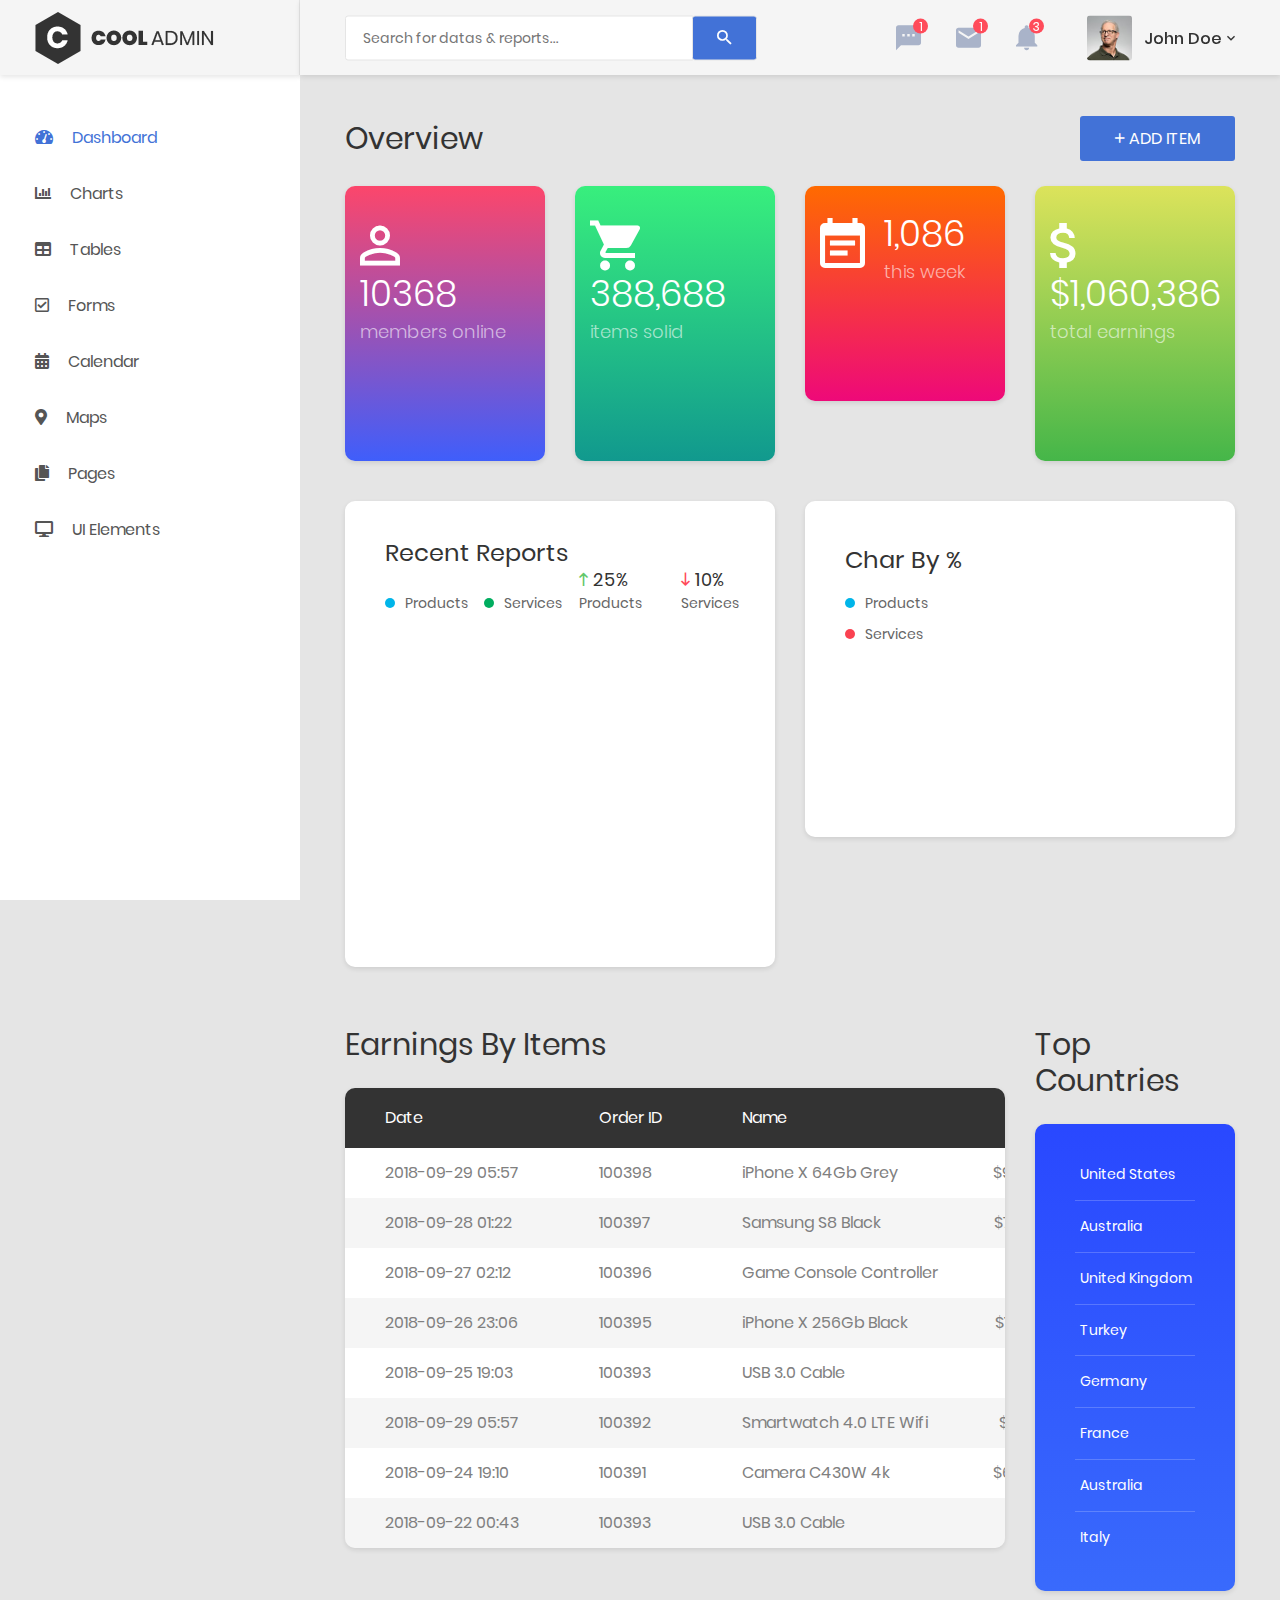
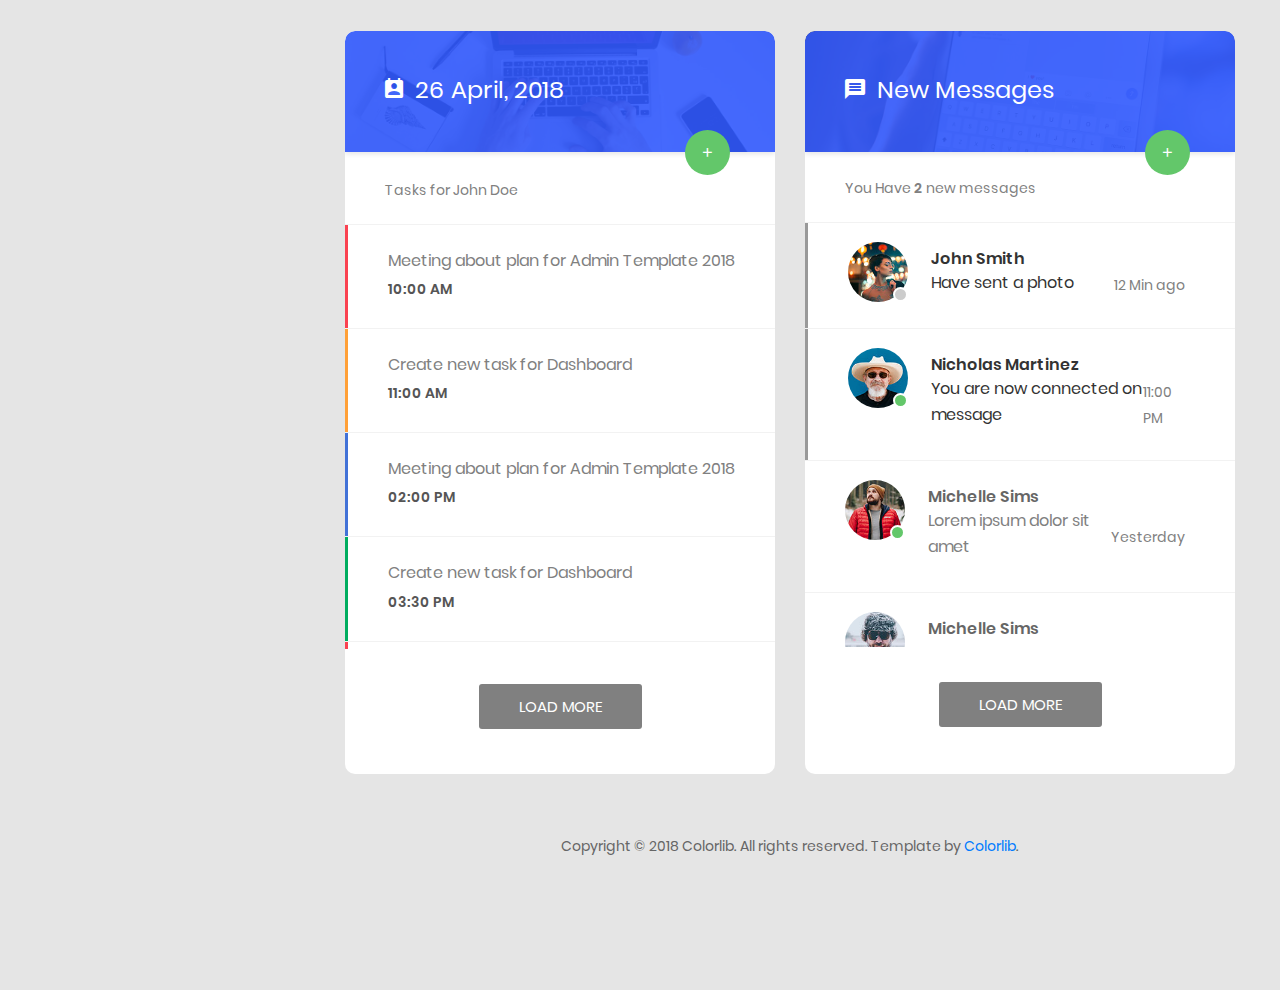
==== commit 1ad8ab2b: "" ====
--- a/index.html
+++ b/index.html
@@ -986,28 +986,28 @@
     </div>
 
     <!-- Jquery JS-->
-    <script src="vendor/jquery-3.2.1.min.js"></script>
+    <script src="assests/vendor/jquery-3.2.1.min.js"></script>
     <!-- Bootstrap JS-->
-    <script src="vendor/bootstrap-4.1/popper.min.js"></script>
-    <script src="vendor/bootstrap-4.1/bootstrap.min.js"></script>
+    <script src="assets/vendor/bootstrap-4.1/popper.min.js"></script>
+    <script src="assets/vendor/bootstrap-4.1/bootstrap.min.js"></script>
     <!-- Vendor JS       -->
-    <script src="vendor/slick/slick.min.js">
+    <script src="assests/vendor/slick/slick.min.js">
     </script>
-    <script src="vendor/wow/wow.min.js"></script>
-    <script src="vendor/animsition/animsition.min.js"></script>
-    <script src="vendor/bootstrap-progressbar/bootstrap-progressbar.min.js">
+    <script src="assets/vendor/wow/wow.min.js"></script>
+    <script src="assests/vendor/animsition/animsition.min.js"></script>
+    <script src="assests/vendor/bootstrap-progressbar/bootstrap-progressbar.min.js">
     </script>
-    <script src="vendor/counter-up/jquery.waypoints.min.js"></script>
-    <script src="vendor/counter-up/jquery.counterup.min.js">
+    <script src="assets/vendor/counter-up/jquery.waypoints.min.js"></script>
+    <script src="assets/vendor/counter-up/jquery.counterup.min.js">
     </script>
-    <script src="vendor/circle-progress/circle-progress.min.js"></script>
-    <script src="vendor/perfect-scrollbar/perfect-scrollbar.js"></script>
-    <script src="vendor/chartjs/Chart.bundle.min.js"></script>
-    <script src="vendor/select2/select2.min.js">
+    <script src="assets/vendor/circle-progress/circle-progress.min.js"></script>
+    <script src="assests/vendor/perfect-scrollbar/perfect-scrollbar.js"></script>
+    <script src="assests/vendor/chartjs/Chart.bundle.min.js"></script>
+    <script src="assets/vendor/select2/select2.min.js">
     </script>
 
     <!-- Main JS-->
-    <script src="js/main.js"></script>
+    <script src="assets/js/main.js"></script>
 
 </body>
 
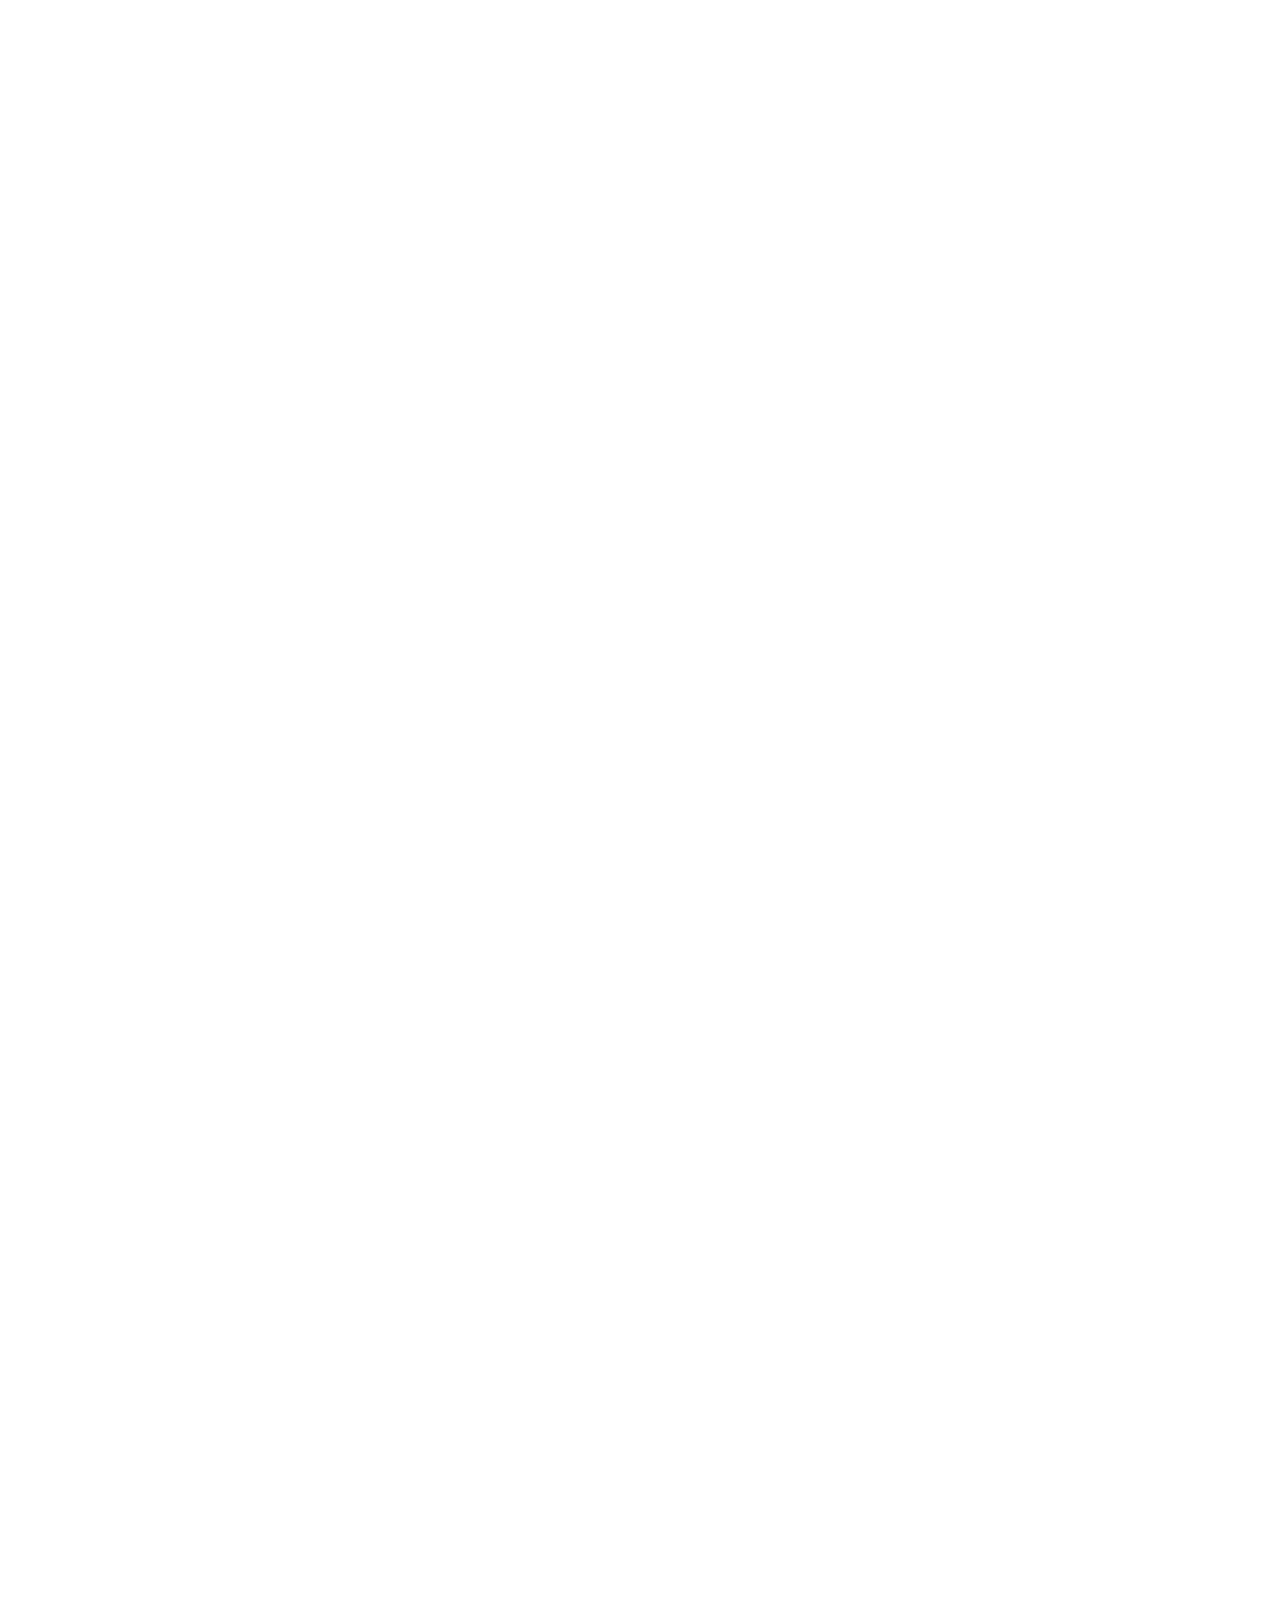
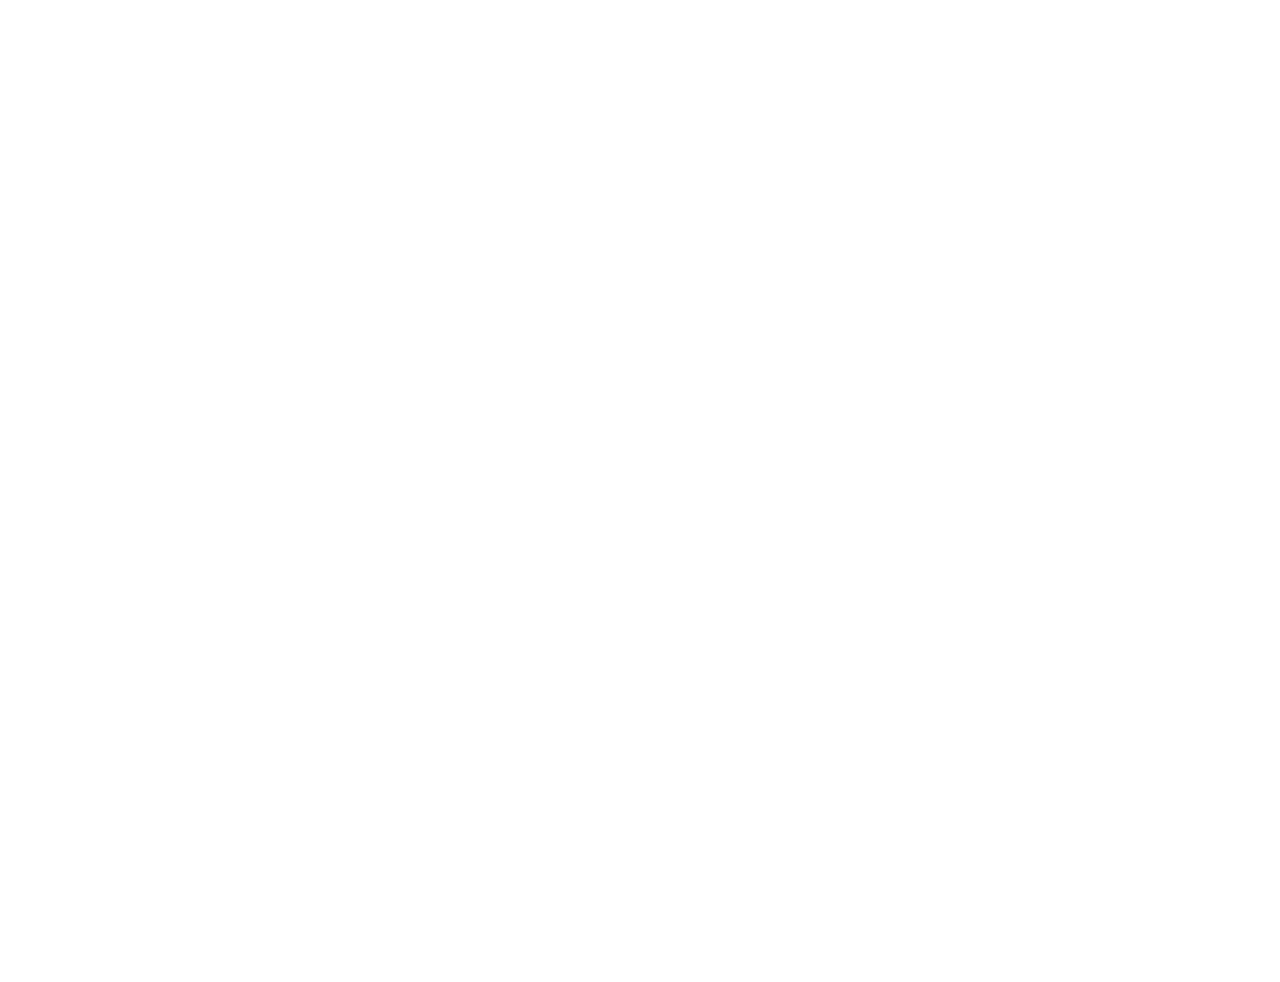
==== commit de915f7c: "" ====
--- a/index.html
+++ b/index.html
@@ -22,13 +22,13 @@
     <link href="assests/vendor/bootstrap-4.1/bootstrap.min.css" rel="stylesheet" media="all">
 
     <!-- Vendor CSS-->
-    <link href="assets/vendor/animsition/animsition.min.css" rel="stylesheet" media="all">
-    <link href="assets/vendor/bootstrap-progressbar/bootstrap-progressbar-3.3.4.min.css" rel="stylesheet" media="all">
-    <link href="assets/vendor/wow/animate.css" rel="stylesheet" media="all">
-    <link href="assets/vendor/css-hamburgers/hamburgers.min.css" rel="stylesheet" media="all">
-    <link href="assets/vendor/slick/slick.css" rel="stylesheet" media="all">
-    <link href="assets/vendor/select2/select2.min.css" rel="stylesheet" media="all">
-    <link href="assets/vendor/perfect-scrollbar/perfect-scrollbar.css" rel="stylesheet" media="all">
+    <link href="assests/vendor/animsition/animsition.min.css" rel="stylesheet" media="all">
+    <link href="assests/vendor/bootstrap-progressbar/bootstrap-progressbar-3.3.4.min.css" rel="stylesheet" media="all">
+    <link href="assests/vendor/wow/animate.css" rel="stylesheet" media="all">
+    <link href="assests/vendor/css-hamburgers/hamburgers.min.css" rel="stylesheet" media="all">
+    <link href="assests/vendor/slick/slick.css" rel="stylesheet" media="all">
+    <link href="assests/vendor/select2/select2.min.css" rel="stylesheet" media="all">
+    <link href="assests/vendor/perfect-scrollbar/perfect-scrollbar.css" rel="stylesheet" media="all">
 
     <!-- Main CSS-->
     <link href="assests/css/theme.css" rel="stylesheet" media="all">
@@ -988,26 +988,26 @@
     <!-- Jquery JS-->
     <script src="assests/vendor/jquery-3.2.1.min.js"></script>
     <!-- Bootstrap JS-->
-    <script src="assets/vendor/bootstrap-4.1/popper.min.js"></script>
-    <script src="assets/vendor/bootstrap-4.1/bootstrap.min.js"></script>
+    <script src="assests/vendor/bootstrap-4.1/popper.min.js"></script>
+    <script src="assests/vendor/bootstrap-4.1/bootstrap.min.js"></script>
     <!-- Vendor JS       -->
     <script src="assests/vendor/slick/slick.min.js">
     </script>
-    <script src="assets/vendor/wow/wow.min.js"></script>
+    <script src="assests/vendor/wow/wow.min.js"></script>
     <script src="assests/vendor/animsition/animsition.min.js"></script>
     <script src="assests/vendor/bootstrap-progressbar/bootstrap-progressbar.min.js">
     </script>
-    <script src="assets/vendor/counter-up/jquery.waypoints.min.js"></script>
-    <script src="assets/vendor/counter-up/jquery.counterup.min.js">
+    <script src="assests/vendor/counter-up/jquery.waypoints.min.js"></script>
+    <script src="assests/vendor/counter-up/jquery.counterup.min.js">
     </script>
-    <script src="assets/vendor/circle-progress/circle-progress.min.js"></script>
+    <script src="assests/vendor/circle-progress/circle-progress.min.js"></script>
     <script src="assests/vendor/perfect-scrollbar/perfect-scrollbar.js"></script>
     <script src="assests/vendor/chartjs/Chart.bundle.min.js"></script>
-    <script src="assets/vendor/select2/select2.min.js">
+    <script src="assests/vendor/select2/select2.min.js">
     </script>
 
     <!-- Main JS-->
-    <script src="assets/js/main.js"></script>
+    <script src="assests/js/main.js"></script>
 
 </body>
 
--- a/assests/vendor/css-hamburgers/hamburgers.min.css
+++ b/assests/vendor/css-hamburgers/hamburgers.min.css
@@ -0,0 +1,7 @@
+/*!
+ * Hamburgers
+ * @description Tasty CSS-animated hamburgers
+ * @author Jonathan Suh @jonsuh
+ * @site https://jonsuh.com/hamburgers
+ * @link https://github.com/jonsuh/hamburgers
+ */.hamburger{font:inherit;display:inline-block;overflow:visible;margin:0;padding:15px;cursor:pointer;transition-timing-function:linear;transition-duration:.15s;transition-property:opacity,filter;text-transform:none;color:inherit;border:0;background-color:transparent}.hamburger:hover{opacity:.7}.hamburger-box{position:relative;display:inline-block;width:40px;height:24px}.hamburger-inner{top:50%;display:block;margin-top:-2px}.hamburger-inner,.hamburger-inner:after,.hamburger-inner:before{position:absolute;width:40px;height:4px;transition-timing-function:ease;transition-duration:.15s;transition-property:transform;border-radius:4px;background-color:#000}.hamburger-inner:after,.hamburger-inner:before{display:block;content:""}.hamburger-inner:before{top:-10px}.hamburger-inner:after{bottom:-10px}.hamburger--3dx .hamburger-box{perspective:80px}.hamburger--3dx .hamburger-inner{transition:transform .15s cubic-bezier(.645,.045,.355,1),background-color 0s cubic-bezier(.645,.045,.355,1) .1s}.hamburger--3dx .hamburger-inner:after,.hamburger--3dx .hamburger-inner:before{transition:transform 0s cubic-bezier(.645,.045,.355,1) .1s}.hamburger--3dx.is-active .hamburger-inner{transform:rotateY(180deg);background-color:transparent}.hamburger--3dx.is-active .hamburger-inner:before{transform:translate3d(0,10px,0) rotate(45deg)}.hamburger--3dx.is-active .hamburger-inner:after{transform:translate3d(0,-10px,0) rotate(-45deg)}.hamburger--3dx-r .hamburger-box{perspective:80px}.hamburger--3dx-r .hamburger-inner{transition:transform .15s cubic-bezier(.645,.045,.355,1),background-color 0s cubic-bezier(.645,.045,.355,1) .1s}.hamburger--3dx-r .hamburger-inner:after,.hamburger--3dx-r .hamburger-inner:before{transition:transform 0s cubic-bezier(.645,.045,.355,1) .1s}.hamburger--3dx-r.is-active .hamburger-inner{transform:rotateY(-180deg);background-color:transparent}.hamburger--3dx-r.is-active .hamburger-inner:before{transform:translate3d(0,10px,0) rotate(45deg)}.hamburger--3dx-r.is-active .hamburger-inner:after{transform:translate3d(0,-10px,0) rotate(-45deg)}.hamburger--3dy .hamburger-box{perspective:80px}.hamburger--3dy .hamburger-inner{transition:transform .15s cubic-bezier(.645,.045,.355,1),background-color 0s cubic-bezier(.645,.045,.355,1) .1s}.hamburger--3dy .hamburger-inner:after,.hamburger--3dy .hamburger-inner:before{transition:transform 0s cubic-bezier(.645,.045,.355,1) .1s}.hamburger--3dy.is-active .hamburger-inner{transform:rotateX(-180deg);background-color:transparent}.hamburger--3dy.is-active .hamburger-inner:before{transform:translate3d(0,10px,0) rotate(45deg)}.hamburger--3dy.is-active .hamburger-inner:after{transform:translate3d(0,-10px,0) rotate(-45deg)}.hamburger--3dy-r .hamburger-box{perspective:80px}.hamburger--3dy-r .hamburger-inner{transition:transform .15s cubic-bezier(.645,.045,.355,1),background-color 0s cubic-bezier(.645,.045,.355,1) .1s}.hamburger--3dy-r .hamburger-inner:after,.hamburger--3dy-r .hamburger-inner:before{transition:transform 0s cubic-bezier(.645,.045,.355,1) .1s}.hamburger--3dy-r.is-active .hamburger-inner{transform:rotateX(180deg);background-color:transparent}.hamburger--3dy-r.is-active .hamburger-inner:before{transform:translate3d(0,10px,0) rotate(45deg)}.hamburger--3dy-r.is-active .hamburger-inner:after{transform:translate3d(0,-10px,0) rotate(-45deg)}.hamburger--3dxy .hamburger-box{perspective:80px}.hamburger--3dxy .hamburger-inner{transition:transform .15s cubic-bezier(.645,.045,.355,1),background-color 0s cubic-bezier(.645,.045,.355,1) .1s}.hamburger--3dxy .hamburger-inner:after,.hamburger--3dxy .hamburger-inner:before{transition:transform 0s cubic-bezier(.645,.045,.355,1) .1s}.hamburger--3dxy.is-active .hamburger-inner{transform:rotateX(180deg) rotateY(180deg);background-color:transparent}.hamburger--3dxy.is-active .hamburger-inner:before{transform:translate3d(0,10px,0) rotate(45deg)}.hamburger--3dxy.is-active .hamburger-inner:after{transform:translate3d(0,-10px,0) rotate(-45deg)}.hamburger--3dxy-r .hamburger-box{perspective:80px}.hamburger--3dxy-r .hamburger-inner{transition:transform .15s cubic-bezier(.645,.045,.355,1),background-color 0s cubic-bezier(.645,.045,.355,1) .1s}.hamburger--3dxy-r .hamburger-inner:after,.hamburger--3dxy-r .hamburger-inner:before{transition:transform 0s cubic-bezier(.645,.045,.355,1) .1s}.hamburger--3dxy-r.is-active .hamburger-inner{transform:rotateX(180deg) rotateY(180deg) rotate(-180deg);background-color:transparent}.hamburger--3dxy-r.is-active .hamburger-inner:before{transform:translate3d(0,10px,0) rotate(45deg)}.hamburger--3dxy-r.is-active .hamburger-inner:after{transform:translate3d(0,-10px,0) rotate(-45deg)}.hamburger--arrow.is-active .hamburger-inner:before{transform:translate3d(-8px,0,0) rotate(-45deg) scaleX(.7)}.hamburger--arrow.is-active .hamburger-inner:after{transform:translate3d(-8px,0,0) rotate(45deg) scaleX(.7)}.hamburger--arrow-r.is-active .hamburger-inner:before{transform:translate3d(8px,0,0) rotate(45deg) scaleX(.7)}.hamburger--arrow-r.is-active .hamburger-inner:after{transform:translate3d(8px,0,0) rotate(-45deg) scaleX(.7)}.hamburger--arrowalt .hamburger-inner:before{transition:top .1s ease .1s,transform .1s cubic-bezier(.165,.84,.44,1)}.hamburger--arrowalt .hamburger-inner:after{transition:bottom .1s ease .1s,transform .1s cubic-bezier(.165,.84,.44,1)}.hamburger--arrowalt.is-active .hamburger-inner:before{top:0;transition:top .1s ease,transform .1s cubic-bezier(.895,.03,.685,.22) .1s;transform:translate3d(-8px,-10px,0) rotate(-45deg) scaleX(.7)}.hamburger--arrowalt.is-active .hamburger-inner:after{bottom:0;transition:bottom .1s ease,transform .1s cubic-bezier(.895,.03,.685,.22) .1s;transform:translate3d(-8px,10px,0) rotate(45deg) scaleX(.7)}.hamburger--arrowalt-r .hamburger-inner:before{transition:top .1s ease .1s,transform .1s cubic-bezier(.165,.84,.44,1)}.hamburger--arrowalt-r .hamburger-inner:after{transition:bottom .1s ease .1s,transform .1s cubic-bezier(.165,.84,.44,1)}.hamburger--arrowalt-r.is-active .hamburger-inner:before{top:0;transition:top .1s ease,transform .1s cubic-bezier(.895,.03,.685,.22) .1s;transform:translate3d(8px,-10px,0) rotate(45deg) scaleX(.7)}.hamburger--arrowalt-r.is-active .hamburger-inner:after{bottom:0;transition:bottom .1s ease,transform .1s cubic-bezier(.895,.03,.685,.22) .1s;transform:translate3d(8px,10px,0) rotate(-45deg) scaleX(.7)}.hamburger--arrowturn.is-active .hamburger-inner{transform:rotate(-180deg)}.hamburger--arrowturn.is-active .hamburger-inner:before{transform:translate3d(8px,0,0) rotate(45deg) scaleX(.7)}.hamburger--arrowturn.is-active .hamburger-inner:after{transform:translate3d(8px,0,0) rotate(-45deg) scaleX(.7)}.hamburger--arrowturn-r.is-active .hamburger-inner{transform:rotate(-180deg)}.hamburger--arrowturn-r.is-active .hamburger-inner:before{transform:translate3d(-8px,0,0) rotate(-45deg) scaleX(.7)}.hamburger--arrowturn-r.is-active .hamburger-inner:after{transform:translate3d(-8px,0,0) rotate(45deg) scaleX(.7)}.hamburger--boring .hamburger-inner,.hamburger--boring .hamburger-inner:after,.hamburger--boring .hamburger-inner:before{transition-property:none}.hamburger--boring.is-active .hamburger-inner{transform:rotate(45deg)}.hamburger--boring.is-active .hamburger-inner:before{top:0;opacity:0}.hamburger--boring.is-active .hamburger-inner:after{bottom:0;transform:rotate(-90deg)}.hamburger--collapse .hamburger-inner{top:auto;bottom:0;transition-delay:.13s;transition-timing-function:cubic-bezier(.55,.055,.675,.19);transition-duration:.13s}.hamburger--collapse .hamburger-inner:after{top:-20px;transition:top .2s cubic-bezier(.33333,.66667,.66667,1) .2s,opacity .1s linear}.hamburger--collapse .hamburger-inner:before{transition:top .12s cubic-bezier(.33333,.66667,.66667,1) .2s,transform .13s cubic-bezier(.55,.055,.675,.19)}.hamburger--collapse.is-active .hamburger-inner{transition-delay:.22s;transition-timing-function:cubic-bezier(.215,.61,.355,1);transform:translate3d(0,-10px,0) rotate(-45deg)}.hamburger--collapse.is-active .hamburger-inner:after{top:0;transition:top .2s cubic-bezier(.33333,0,.66667,.33333),opacity .1s linear .22s;opacity:0}.hamburger--collapse.is-active .hamburger-inner:before{top:0;transition:top .1s cubic-bezier(.33333,0,.66667,.33333) .16s,transform .13s cubic-bezier(.215,.61,.355,1) .25s;transform:rotate(-90deg)}.hamburger--collapse-r .hamburger-inner{top:auto;bottom:0;transition-delay:.13s;transition-timing-function:cubic-bezier(.55,.055,.675,.19);transition-duration:.13s}.hamburger--collapse-r .hamburger-inner:after{top:-20px;transition:top .2s cubic-bezier(.33333,.66667,.66667,1) .2s,opacity .1s linear}.hamburger--collapse-r .hamburger-inner:before{transition:top .12s cubic-bezier(.33333,.66667,.66667,1) .2s,transform .13s cubic-bezier(.55,.055,.675,.19)}.hamburger--collapse-r.is-active .hamburger-inner{transition-delay:.22s;transition-timing-function:cubic-bezier(.215,.61,.355,1);transform:translate3d(0,-10px,0) rotate(45deg)}.hamburger--collapse-r.is-active .hamburger-inner:after{top:0;transition:top .2s cubic-bezier(.33333,0,.66667,.33333),opacity .1s linear .22s;opacity:0}.hamburger--collapse-r.is-active .hamburger-inner:before{top:0;transition:top .1s cubic-bezier(.33333,0,.66667,.33333) .16s,transform .13s cubic-bezier(.215,.61,.355,1) .25s;transform:rotate(90deg)}.hamburger--elastic .hamburger-inner{top:2px;transition-timing-function:cubic-bezier(.68,-.55,.265,1.55);transition-duration:.275s}.hamburger--elastic .hamburger-inner:before{top:10px;transition:opacity .125s ease .275s}.hamburger--elastic .hamburger-inner:after{top:20px;transition:transform .275s cubic-bezier(.68,-.55,.265,1.55)}.hamburger--elastic.is-active .hamburger-inner{transition-delay:75ms;transform:translate3d(0,10px,0) rotate(135deg)}.hamburger--elastic.is-active .hamburger-inner:before{transition-delay:0s;opacity:0}.hamburger--elastic.is-active .hamburger-inner:after{transition-delay:75ms;transform:translate3d(0,-20px,0) rotate(-270deg)}.hamburger--elastic-r .hamburger-inner{top:2px;transition-timing-function:cubic-bezier(.68,-.55,.265,1.55);transition-duration:.275s}.hamburger--elastic-r .hamburger-inner:before{top:10px;transition:opacity .125s ease .275s}.hamburger--elastic-r .hamburger-inner:after{top:20px;transition:transform .275s cubic-bezier(.68,-.55,.265,1.55)}.hamburger--elastic-r.is-active .hamburger-inner{transition-delay:75ms;transform:translate3d(0,10px,0) rotate(-135deg)}.hamburger--elastic-r.is-active .hamburger-inner:before{transition-delay:0s;opacity:0}.hamburger--elastic-r.is-active .hamburger-inner:after{transition-delay:75ms;transform:translate3d(0,-20px,0) rotate(270deg)}.hamburger--emphatic{overflow:hidden}.hamburger--emphatic .hamburger-inner{transition:background-color .125s ease-in .175s}.hamburger--emphatic .hamburger-inner:before{left:0;transition:transform .125s cubic-bezier(.6,.04,.98,.335),top .05s linear .125s,left .125s ease-in .175s}.hamburger--emphatic .hamburger-inner:after{top:10px;right:0;transition:transform .125s cubic-bezier(.6,.04,.98,.335),top .05s linear .125s,right .125s ease-in .175s}.hamburger--emphatic.is-active .hamburger-inner{transition-delay:0s;transition-timing-function:ease-out;background-color:transparent}.hamburger--emphatic.is-active .hamburger-inner:before{top:-80px;left:-80px;transition:left .125s ease-out,top .05s linear .125s,transform .125s cubic-bezier(.075,.82,.165,1) .175s;transform:translate3d(80px,80px,0) rotate(45deg)}.hamburger--emphatic.is-active .hamburger-inner:after{top:-80px;right:-80px;transition:right .125s ease-out,top .05s linear .125s,transform .125s cubic-bezier(.075,.82,.165,1) .175s;transform:translate3d(-80px,80px,0) rotate(-45deg)}.hamburger--emphatic-r{overflow:hidden}.hamburger--emphatic-r .hamburger-inner{transition:background-color .125s ease-in .175s}.hamburger--emphatic-r .hamburger-inner:before{left:0;transition:transform .125s cubic-bezier(.6,.04,.98,.335),top .05s linear .125s,left .125s ease-in .175s}.hamburger--emphatic-r .hamburger-inner:after{top:10px;right:0;transition:transform .125s cubic-bezier(.6,.04,.98,.335),top .05s linear .125s,right .125s ease-in .175s}.hamburger--emphatic-r.is-active .hamburger-inner{transition-delay:0s;transition-timing-function:ease-out;background-color:transparent}.hamburger--emphatic-r.is-active .hamburger-inner:before{top:80px;left:-80px;transition:left .125s ease-out,top .05s linear .125s,transform .125s cubic-bezier(.075,.82,.165,1) .175s;transform:translate3d(80px,-80px,0) rotate(-45deg)}.hamburger--emphatic-r.is-active .hamburger-inner:after{top:80px;right:-80px;transition:right .125s ease-out,top .05s linear .125s,transform .125s cubic-bezier(.075,.82,.165,1) .175s;transform:translate3d(-80px,-80px,0) rotate(45deg)}.hamburger--minus .hamburger-inner:after,.hamburger--minus .hamburger-inner:before{transition:bottom .08s ease-out 0s,top .08s ease-out 0s,opacity 0s linear}.hamburger--minus.is-active .hamburger-inner:after,.hamburger--minus.is-active .hamburger-inner:before{transition:bottom .08s ease-out,top .08s ease-out,opacity 0s linear .08s;opacity:0}.hamburger--minus.is-active .hamburger-inner:before{top:0}.hamburger--minus.is-active .hamburger-inner:after{bottom:0}.hamburger--slider .hamburger-inner{top:2px}.hamburger--slider .hamburger-inner:before{top:10px;transition-timing-function:ease;transition-duration:.15s;transition-property:transform,opacity}.hamburger--slider .hamburger-inner:after{top:20px}.hamburger--slider.is-active .hamburger-inner{transform:translate3d(0,10px,0) rotate(45deg)}.hamburger--slider.is-active .hamburger-inner:before{transform:rotate(-45deg) translate3d(-5.71429px,-6px,0);opacity:0}.hamburger--slider.is-active .hamburger-inner:after{transform:translate3d(0,-20px,0) rotate(-90deg)}.hamburger--slider-r .hamburger-inner{top:2px}.hamburger--slider-r .hamburger-inner:before{top:10px;transition-timing-function:ease;transition-duration:.15s;transition-property:transform,opacity}.hamburger--slider-r .hamburger-inner:after{top:20px}.hamburger--slider-r.is-active .hamburger-inner{transform:translate3d(0,10px,0) rotate(-45deg)}.hamburger--slider-r.is-active .hamburger-inner:before{transform:rotate(45deg) translate3d(5.71429px,-6px,0);opacity:0}.hamburger--slider-r.is-active .hamburger-inner:after{transform:translate3d(0,-20px,0) rotate(90deg)}.hamburger--spin .hamburger-inner{transition-timing-function:cubic-bezier(.55,.055,.675,.19);transition-duration:.22s}.hamburger--spin .hamburger-inner:before{transition:top .1s ease-in .25s,opacity .1s ease-in}.hamburger--spin .hamburger-inner:after{transition:bottom .1s ease-in .25s,transform .22s cubic-bezier(.55,.055,.675,.19)}.hamburger--spin.is-active .hamburger-inner{transition-delay:.12s;transition-timing-function:cubic-bezier(.215,.61,.355,1);transform:rotate(225deg)}.hamburger--spin.is-active .hamburger-inner:before{top:0;transition:top .1s ease-out,opacity .1s ease-out .12s;opacity:0}.hamburger--spin.is-active .hamburger-inner:after{bottom:0;transition:bottom .1s ease-out,transform .22s cubic-bezier(.215,.61,.355,1) .12s;transform:rotate(-90deg)}.hamburger--spin-r .hamburger-inner{transition-timing-function:cubic-bezier(.55,.055,.675,.19);transition-duration:.22s}.hamburger--spin-r .hamburger-inner:before{transition:top .1s ease-in .25s,opacity .1s ease-in}.hamburger--spin-r .hamburger-inner:after{transition:bottom .1s ease-in .25s,transform .22s cubic-bezier(.55,.055,.675,.19)}.hamburger--spin-r.is-active .hamburger-inner{transition-delay:.12s;transition-timing-function:cubic-bezier(.215,.61,.355,1);transform:rotate(-225deg)}.hamburger--spin-r.is-active .hamburger-inner:before{top:0;transition:top .1s ease-out,opacity .1s ease-out .12s;opacity:0}.hamburger--spin-r.is-active .hamburger-inner:after{bottom:0;transition:bottom .1s ease-out,transform .22s cubic-bezier(.215,.61,.355,1) .12s;transform:rotate(90deg)}.hamburger--spring .hamburger-inner{top:2px;transition:background-color 0s linear .13s}.hamburger--spring .hamburger-inner:before{top:10px;transition:top .1s cubic-bezier(.33333,.66667,.66667,1) .2s,transform .13s cubic-bezier(.55,.055,.675,.19)}.hamburger--spring .hamburger-inner:after{top:20px;transition:top .2s cubic-bezier(.33333,.66667,.66667,1) .2s,transform .13s cubic-bezier(.55,.055,.675,.19)}.hamburger--spring.is-active .hamburger-inner{transition-delay:.22s;background-color:transparent}.hamburger--spring.is-active .hamburger-inner:before{top:0;transition:top .1s cubic-bezier(.33333,0,.66667,.33333) .15s,transform .13s cubic-bezier(.215,.61,.355,1) .22s;transform:translate3d(0,10px,0) rotate(45deg)}.hamburger--spring.is-active .hamburger-inner:after{top:0;transition:top .2s cubic-bezier(.33333,0,.66667,.33333),transform .13s cubic-bezier(.215,.61,.355,1) .22s;transform:translate3d(0,10px,0) rotate(-45deg)}.hamburger--spring-r .hamburger-inner{top:auto;bottom:0;transition-delay:0s;transition-timing-function:cubic-bezier(.55,.055,.675,.19);transition-duration:.13s}.hamburger--spring-r .hamburger-inner:after{top:-20px;transition:top .2s cubic-bezier(.33333,.66667,.66667,1) .2s,opacity 0s linear}.hamburger--spring-r .hamburger-inner:before{transition:top .1s cubic-bezier(.33333,.66667,.66667,1) .2s,transform .13s cubic-bezier(.55,.055,.675,.19)}.hamburger--spring-r.is-active .hamburger-inner{transition-delay:.22s;transition-timing-function:cubic-bezier(.215,.61,.355,1);transform:translate3d(0,-10px,0) rotate(-45deg)}.hamburger--spring-r.is-active .hamburger-inner:after{top:0;transition:top .2s cubic-bezier(.33333,0,.66667,.33333),opacity 0s linear .22s;opacity:0}.hamburger--spring-r.is-active .hamburger-inner:before{top:0;transition:top .1s cubic-bezier(.33333,0,.66667,.33333) .15s,transform .13s cubic-bezier(.215,.61,.355,1) .22s;transform:rotate(90deg)}.hamburger--stand .hamburger-inner{transition:transform 75ms cubic-bezier(.55,.055,.675,.19) .15s,background-color 0s linear 75ms}.hamburger--stand .hamburger-inner:before{transition:top 75ms ease-in 75ms,transform 75ms cubic-bezier(.55,.055,.675,.19) 0s}.hamburger--stand .hamburger-inner:after{transition:bottom 75ms ease-in 75ms,transform 75ms cubic-bezier(.55,.055,.675,.19) 0s}.hamburger--stand.is-active .hamburger-inner{transition:transform 75ms cubic-bezier(.215,.61,.355,1) 0s,background-color 0s linear .15s;transform:rotate(90deg);background-color:transparent}.hamburger--stand.is-active .hamburger-inner:before{top:0;transition:top 75ms ease-out .1s,transform 75ms cubic-bezier(.215,.61,.355,1) .15s;transform:rotate(-45deg)}.hamburger--stand.is-active .hamburger-inner:after{bottom:0;transition:bottom 75ms ease-out .1s,transform 75ms cubic-bezier(.215,.61,.355,1) .15s;transform:rotate(45deg)}.hamburger--stand-r .hamburger-inner{transition:transform 75ms cubic-bezier(.55,.055,.675,.19) .15s,background-color 0s linear 75ms}.hamburger--stand-r .hamburger-inner:before{transition:top 75ms ease-in 75ms,transform 75ms cubic-bezier(.55,.055,.675,.19) 0s}.hamburger--stand-r .hamburger-inner:after{transition:bottom 75ms ease-in 75ms,transform 75ms cubic-bezier(.55,.055,.675,.19) 0s}.hamburger--stand-r.is-active .hamburger-inner{transition:transform 75ms cubic-bezier(.215,.61,.355,1) 0s,background-color 0s linear .15s;transform:rotate(-90deg);background-color:transparent}.hamburger--stand-r.is-active .hamburger-inner:before{top:0;transition:top 75ms ease-out .1s,transform 75ms cubic-bezier(.215,.61,.355,1) .15s;transform:rotate(-45deg)}.hamburger--stand-r.is-active .hamburger-inner:after{bottom:0;transition:bottom 75ms ease-out .1s,transform 75ms cubic-bezier(.215,.61,.355,1) .15s;transform:rotate(45deg)}.hamburger--squeeze .hamburger-inner{transition-timing-function:cubic-bezier(.55,.055,.675,.19);transition-duration:75ms}.hamburger--squeeze .hamburger-inner:before{transition:top 75ms ease .12s,opacity 75ms ease}.hamburger--squeeze .hamburger-inner:after{transition:bottom 75ms ease .12s,transform 75ms cubic-bezier(.55,.055,.675,.19)}.hamburger--squeeze.is-active .hamburger-inner{transition-delay:.12s;transition-timing-function:cubic-bezier(.215,.61,.355,1);transform:rotate(45deg)}.hamburger--squeeze.is-active .hamburger-inner:before{top:0;transition:top 75ms ease,opacity 75ms ease .12s;opacity:0}.hamburger--squeeze.is-active .hamburger-inner:after{bottom:0;transition:bottom 75ms ease,transform 75ms cubic-bezier(.215,.61,.355,1) .12s;transform:rotate(-90deg)}.hamburger--vortex .hamburger-inner{transition-timing-function:cubic-bezier(.19,1,.22,1);transition-duration:.2s}.hamburger--vortex .hamburger-inner:after,.hamburger--vortex .hamburger-inner:before{transition-delay:.1s;transition-timing-function:linear;transition-duration:0s}.hamburger--vortex .hamburger-inner:before{transition-property:top,opacity}.hamburger--vortex .hamburger-inner:after{transition-property:bottom,transform}.hamburger--vortex.is-active .hamburger-inner{transition-timing-function:cubic-bezier(.19,1,.22,1);transform:rotate(765deg)}.hamburger--vortex.is-active .hamburger-inner:after,.hamburger--vortex.is-active .hamburger-inner:before{transition-delay:0s}.hamburger--vortex.is-active .hamburger-inner:before{top:0;opacity:0}.hamburger--vortex.is-active .hamburger-inner:after{bottom:0;transform:rotate(90deg)}.hamburger--vortex-r .hamburger-inner{transition-timing-function:cubic-bezier(.19,1,.22,1);transition-duration:.2s}.hamburger--vortex-r .hamburger-inner:after,.hamburger--vortex-r .hamburger-inner:before{transition-delay:.1s;transition-timing-function:linear;transition-duration:0s}.hamburger--vortex-r .hamburger-inner:before{transition-property:top,opacity}.hamburger--vortex-r .hamburger-inner:after{transition-property:bottom,transform}.hamburger--vortex-r.is-active .hamburger-inner{transition-timing-function:cubic-bezier(.19,1,.22,1);transform:rotate(-765deg)}.hamburger--vortex-r.is-active .hamburger-inner:after,.hamburger--vortex-r.is-active .hamburger-inner:before{transition-delay:0s}.hamburger--vortex-r.is-active .hamburger-inner:before{top:0;opacity:0}.hamburger--vortex-r.is-active .hamburger-inner:after{bottom:0;transform:rotate(-90deg)}--- a/assests/vendor/perfect-scrollbar/perfect-scrollbar.css
+++ b/assests/vendor/perfect-scrollbar/perfect-scrollbar.css
@@ -0,0 +1,116 @@
+/*
+ * Container style
+ */
+.ps {
+  overflow: hidden !important;
+  overflow-anchor: none;
+  -ms-overflow-style: none;
+  touch-action: auto;
+  -ms-touch-action: auto;
+}
+
+/*
+ * Scrollbar rail styles
+ */
+.ps__rail-x {
+  display: none;
+  opacity: 0;
+  transition: background-color .2s linear, opacity .2s linear;
+  -webkit-transition: background-color .2s linear, opacity .2s linear;
+  height: 15px;
+  /* there must be 'bottom' or 'top' for ps__rail-x */
+  bottom: 0px;
+  /* please don't change 'position' */
+  position: absolute;
+}
+
+.ps__rail-y {
+  display: none;
+  opacity: 0;
+  transition: background-color .2s linear, opacity .2s linear;
+  -webkit-transition: background-color .2s linear, opacity .2s linear;
+  width: 15px;
+  /* there must be 'right' or 'left' for ps__rail-y */
+  right: 0;
+  /* please don't change 'position' */
+  position: absolute;
+}
+
+.ps--active-x > .ps__rail-x,
+.ps--active-y > .ps__rail-y {
+  display: block;
+  background-color: transparent;
+}
+
+.ps:hover > .ps__rail-x,
+.ps:hover > .ps__rail-y,
+.ps--focus > .ps__rail-x,
+.ps--focus > .ps__rail-y,
+.ps--scrolling-x > .ps__rail-x,
+.ps--scrolling-y > .ps__rail-y {
+  opacity: 0.6;
+}
+
+.ps .ps__rail-x:hover,
+.ps .ps__rail-y:hover,
+.ps .ps__rail-x:focus,
+.ps .ps__rail-y:focus,
+.ps .ps__rail-x.ps--clicking,
+.ps .ps__rail-y.ps--clicking {
+  background-color: #eee;
+  opacity: 0.9;
+}
+
+/*
+ * Scrollbar thumb styles
+ */
+.ps__thumb-x {
+  background-color: #aaa;
+  border-radius: 6px;
+  transition: background-color .2s linear, height .2s ease-in-out;
+  -webkit-transition: background-color .2s linear, height .2s ease-in-out;
+  height: 6px;
+  /* there must be 'bottom' for ps__thumb-x */
+  bottom: 2px;
+  /* please don't change 'position' */
+  position: absolute;
+}
+
+.ps__thumb-y {
+  background-color: #aaa;
+  border-radius: 6px;
+  transition: background-color .2s linear, width .2s ease-in-out;
+  -webkit-transition: background-color .2s linear, width .2s ease-in-out;
+  width: 6px;
+  /* there must be 'right' for ps__thumb-y */
+  right: 2px;
+  /* please don't change 'position' */
+  position: absolute;
+}
+
+.ps__rail-x:hover > .ps__thumb-x,
+.ps__rail-x:focus > .ps__thumb-x,
+.ps__rail-x.ps--clicking .ps__thumb-x {
+  background-color: #999;
+  height: 11px;
+}
+
+.ps__rail-y:hover > .ps__thumb-y,
+.ps__rail-y:focus > .ps__thumb-y,
+.ps__rail-y.ps--clicking .ps__thumb-y {
+  background-color: #999;
+  width: 11px;
+}
+
+/* MS supports */
+@supports (-ms-overflow-style: none) {
+  .ps {
+    overflow: auto !important;
+  }
+}
+
+@media screen and (-ms-high-contrast: active), (-ms-high-contrast: none) {
+  .ps {
+    overflow: auto !important;
+  }
+}
